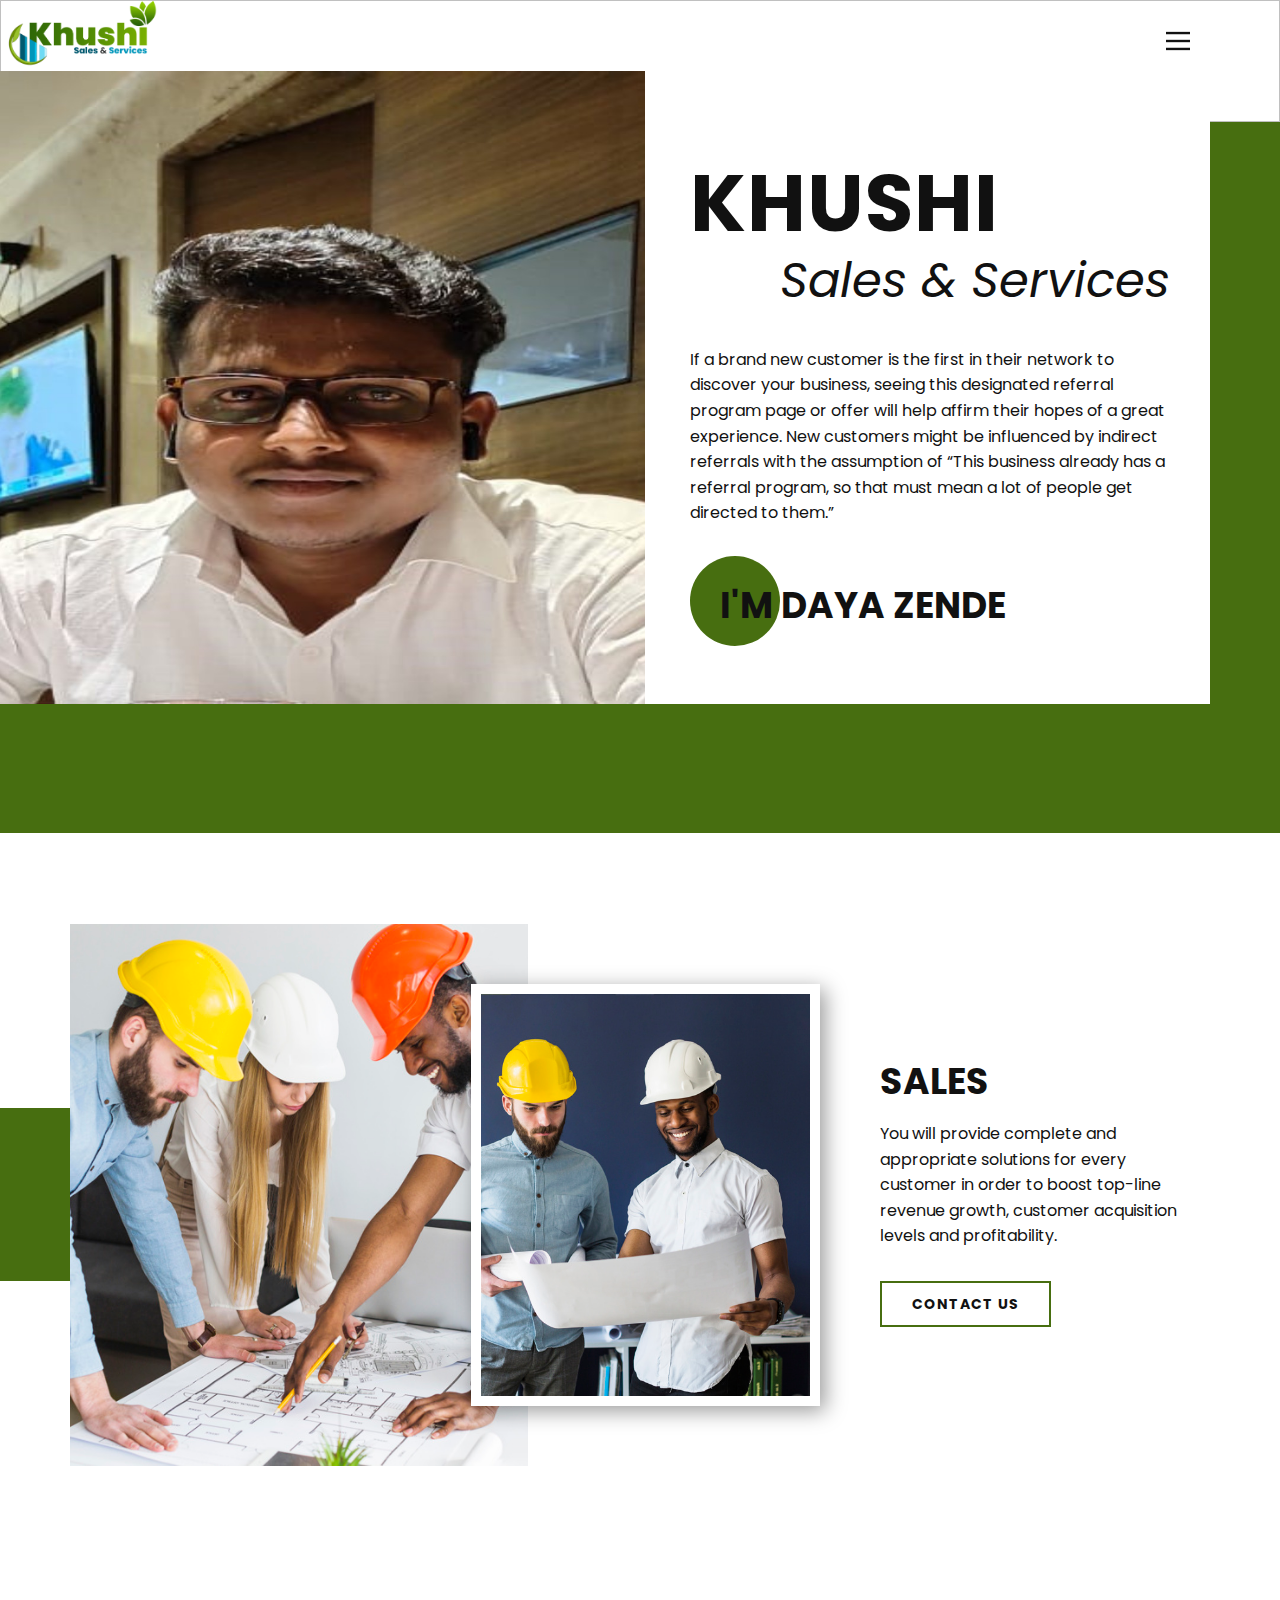
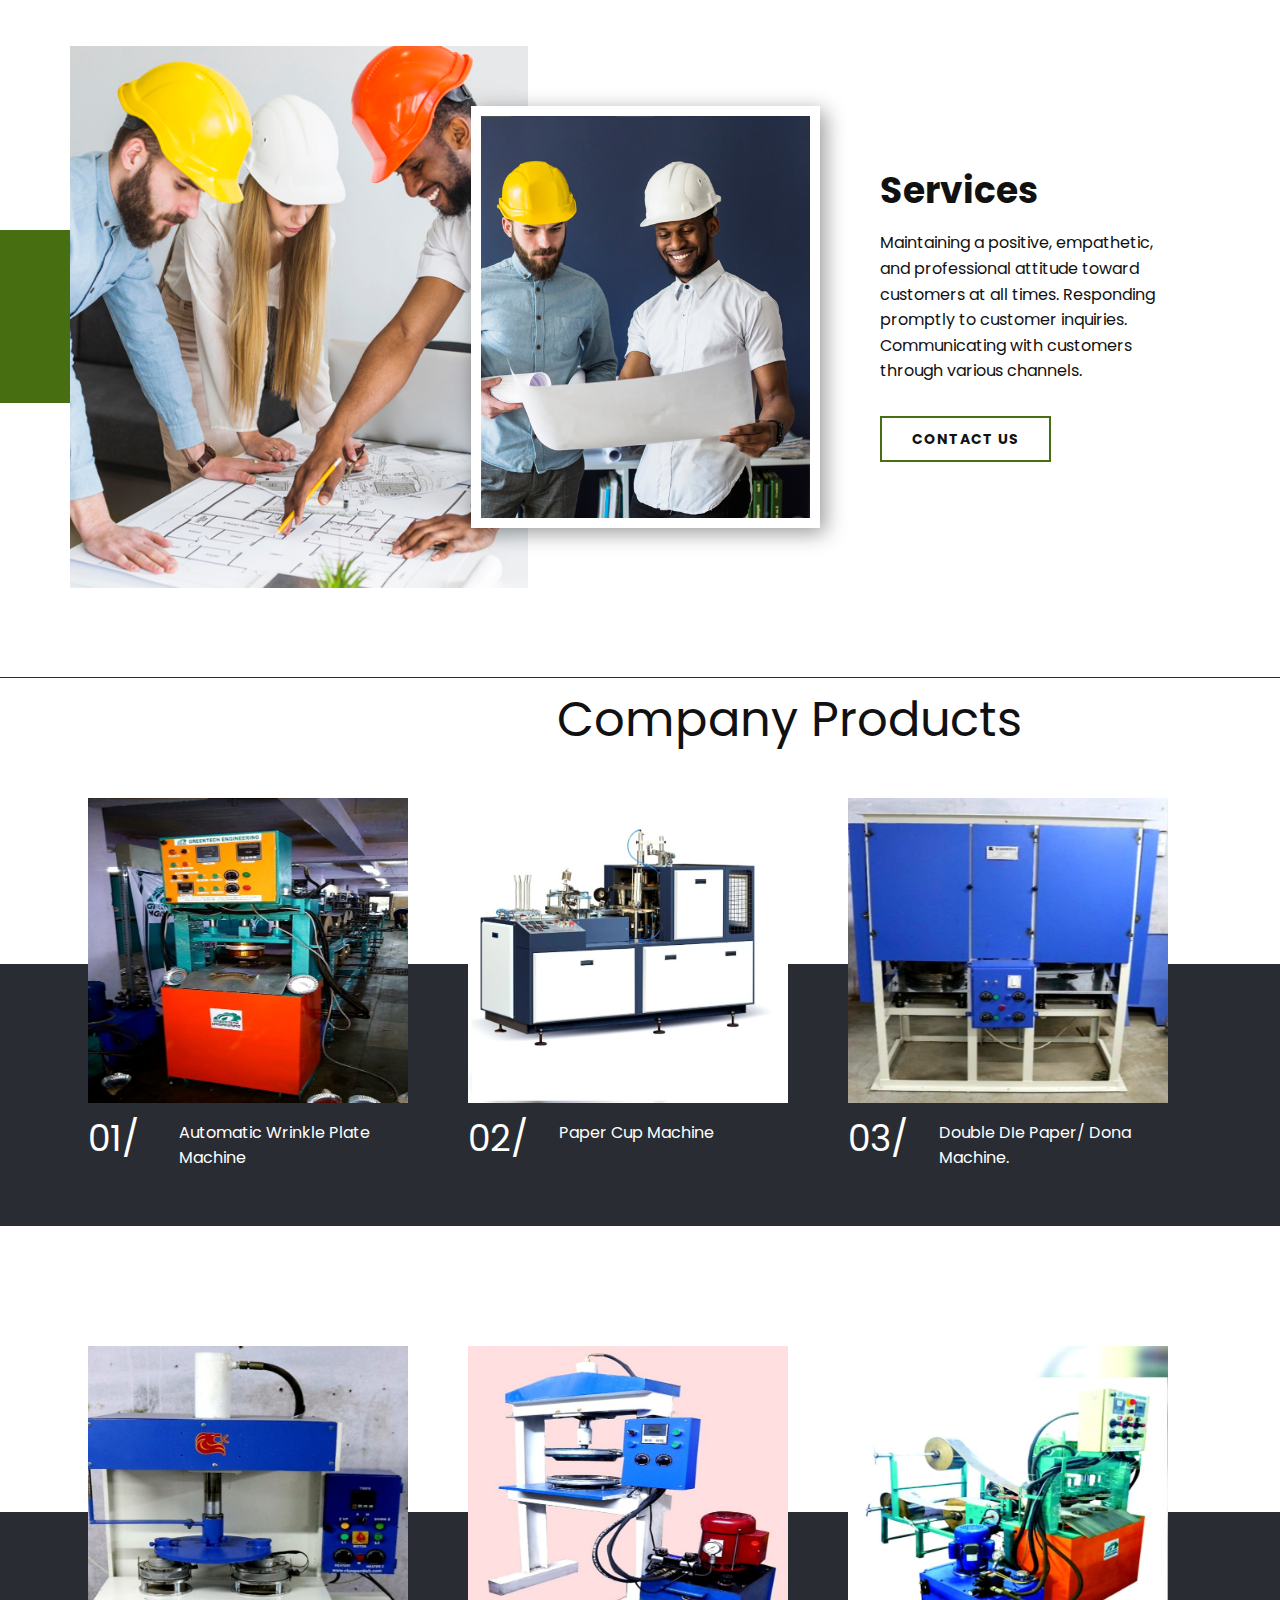
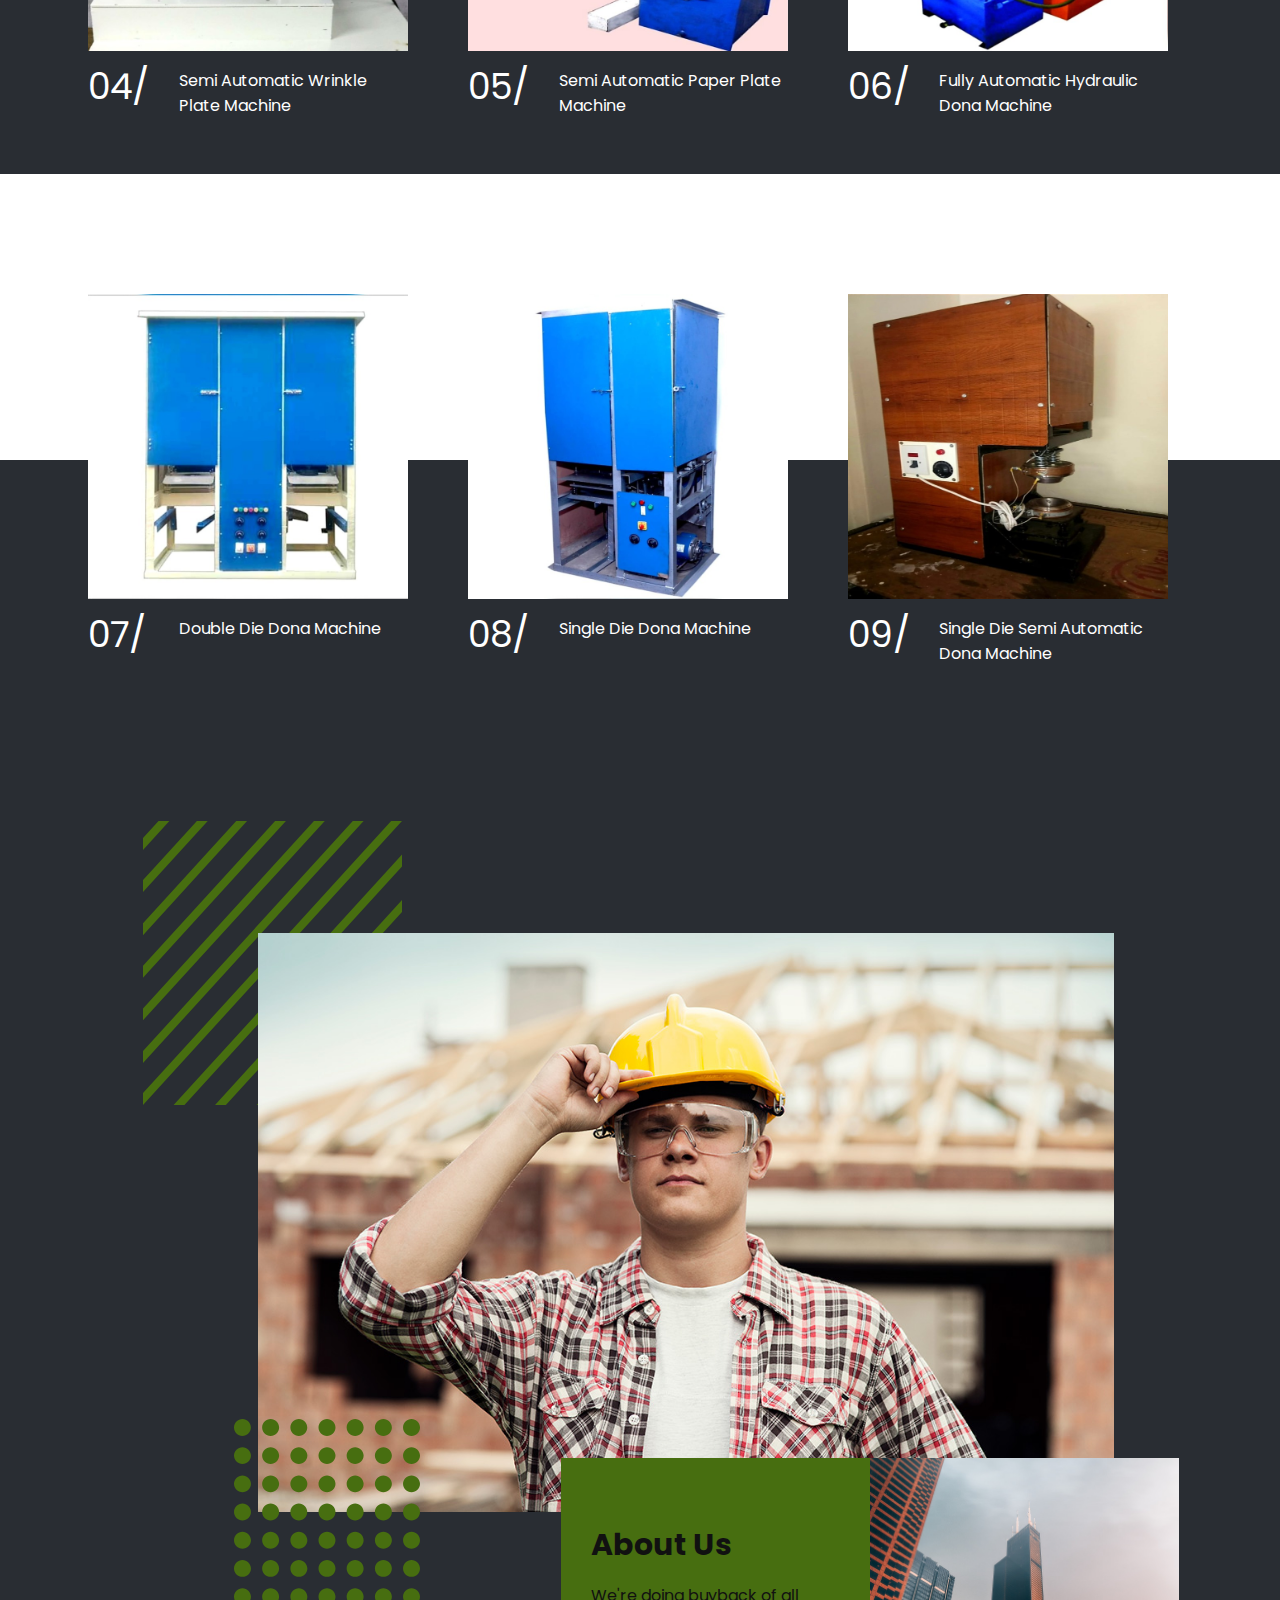
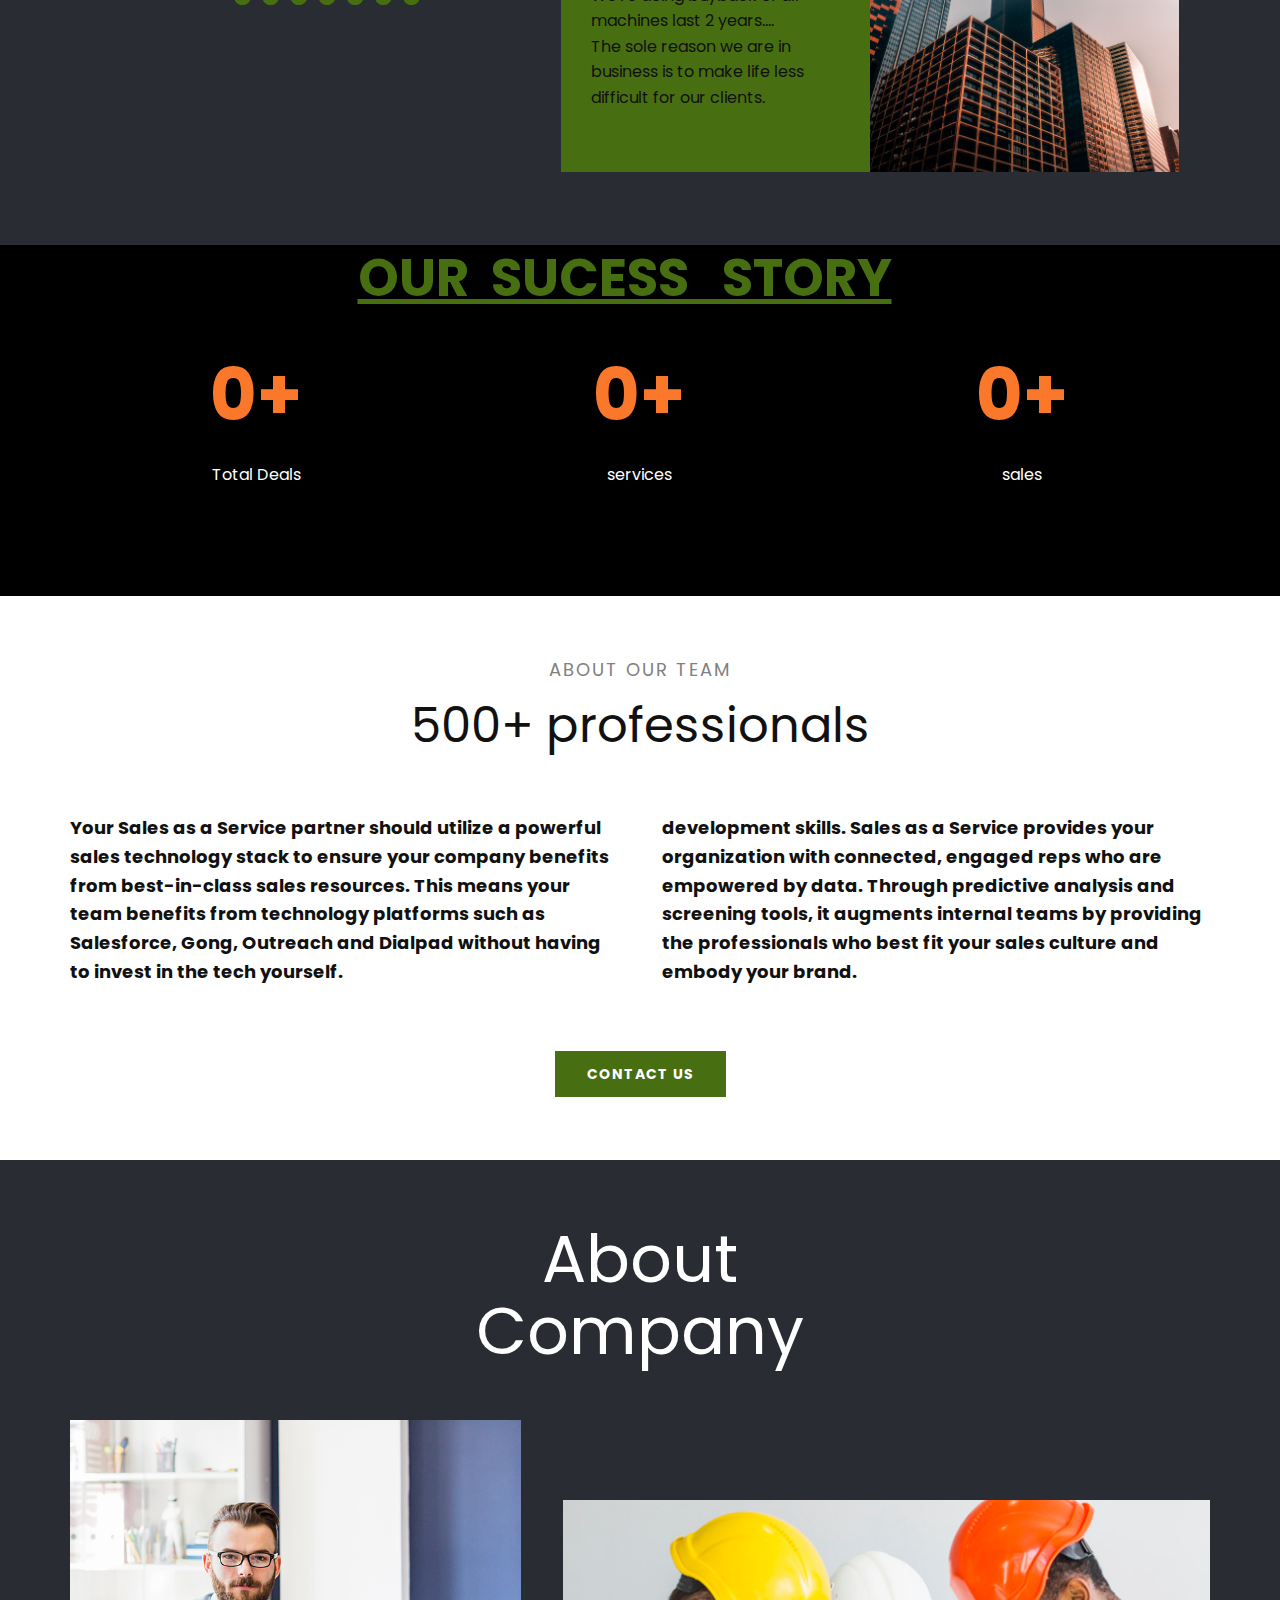
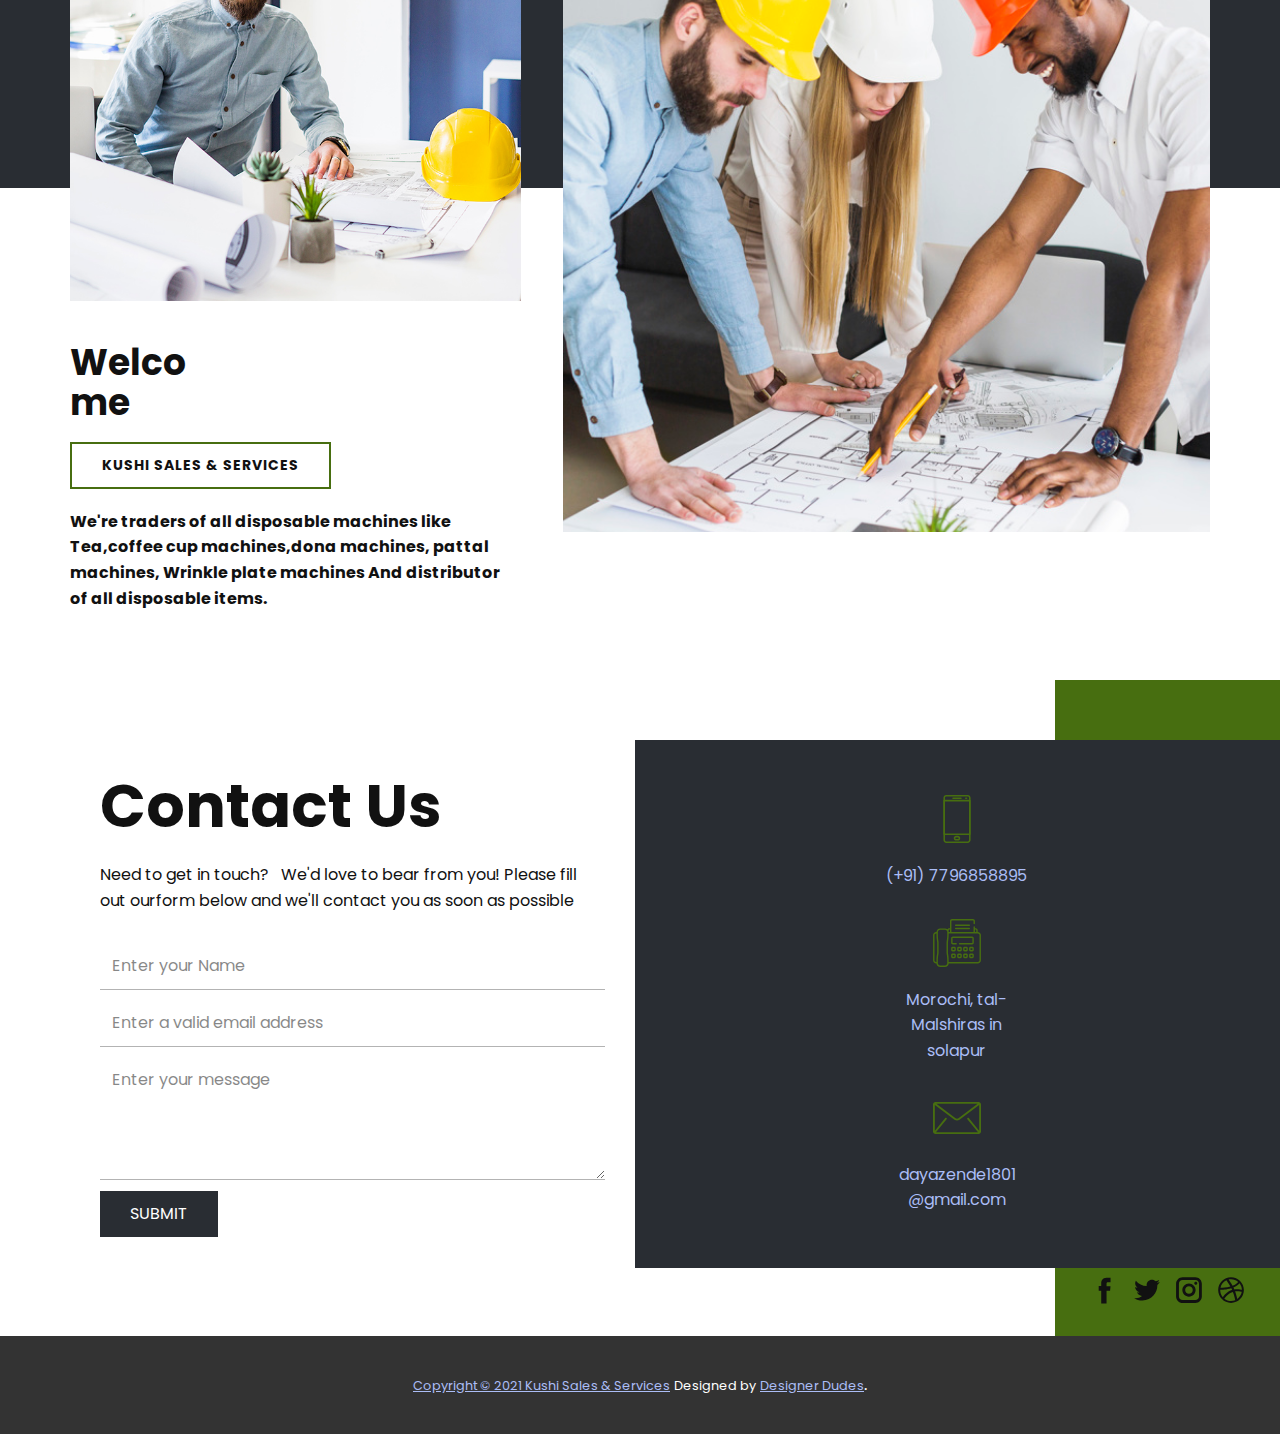
==== index.html @ cccc3f55 "Add files via upload" ====
<!DOCTYPE html>
<html style="font-size: 16px;">
  <head>
    <meta name="viewport" content="width=device-width, initial-scale=1.0">
    <meta charset="utf-8">
    <meta name="keywords" content="ArchAgency, Future City, Company Principles, 01 /, 02 /, 03 /, Building Company, 5000+ professionals, About Company, Welcome, Our Projects, Ecological Architecture, Interior Architectural Designs">
    <meta name="description" content="">
    <meta name="page_type" content="np-template-header-footer-from-plugin">
    <title>© KHUSHI. S & S</title>
    <link rel="stylesheet" href="nicepage.css" media="screen">
<link rel="stylesheet" href="Home.css" media="screen">
    <script class="u-script" type="text/javascript" src="jquery.js" defer=""></script>
    <script class="u-script" type="text/javascript" src="nicepage.js" defer=""></script>
    <meta name="generator" content="Nicepage 3.10.2, nicepage.com">
    <link id="u-theme-google-font" rel="stylesheet" href="https://fonts.googleapis.com/css?family=Open+Sans:300,300i,400,400i,600,600i,700,700i,800,800i|Mako:400">
    <link id="u-page-google-font" rel="stylesheet" href="https://fonts.googleapis.com/css?family=Ubuntu:300,300i,400,400i,500,500i,700,700i|Mako:400">
    
    
    
    
    
    
    
    
    
    
    
    
    
    <script type="application/ld+json">{
		"@context": "http://schema.org",
		"@type": "Organization",
		"name": "",
		"url": "index.html"
}</script>
    <meta property="og:title" content="Home">
    <meta property="og:type" content="website">
    <meta name="theme-color" content="#1e41b5">
    <link rel="canonical" href="index.html">
    <meta property="og:url" content="index.html">

    <style>
      @import url('https://fonts.googleapis.com/css2?family=Poppins:wght@400;900&display=swap');
    </style>


  </head>
  <body data-home-page="Home.html" data-home-page-title="Home" class="u-body"><header class="u-align-center-xs u-border-1 u-border-grey-25 u-clearfix u-header u-header" id="sec-ce6d"><nav class="u-align-left u-menu u-menu-dropdown u-nav-spacing-25 u-offcanvas u-menu-1" data-responsive-from="XL">
        <div class="menu-collapse">
          <a class="u-button-style u-nav-link" href="#" style="padding: 4px 0px; font-size: calc(1em + 8px);">
            <svg class="u-svg-link" preserveAspectRatio="xMidYMin slice" viewBox="0 0 302 302" style=""><use xmlns:xlink="http://www.w3.org/1999/xlink" xlink:href="#svg-7b92"></use></svg>
            <svg xmlns="http://www.w3.org/2000/svg" xmlns:xlink="http://www.w3.org/1999/xlink" version="1.1" id="svg-7b92" x="0px" y="0px" viewBox="0 0 302 302" style="enable-background:new 0 0 302 302;" xml:space="preserve" class="u-svg-content"><g><rect y="36" width="302" height="30"></rect><rect y="236" width="302" height="30"></rect><rect y="136" width="302" height="30"></rect>
</g><g></g><g></g><g></g><g></g><g></g><g></g><g></g><g></g><g></g><g></g><g></g><g></g><g></g><g></g><g></g></svg>
          </a>
        </div>
        <div class="u-custom-menu u-nav-container">
          <ul class="u-nav u-spacing-30 u-unstyled u-nav-1"><li class="u-nav-item"><a class="u-border-2 u-border-active-palette-1-base u-border-hover-palette-1-base u-border-no-left u-border-no-right u-border-no-top u-button-style u-nav-link u-text-active-palette-1-base u-text-grey-90 u-text-hover-grey-90" href="#" style="padding: 10px 0px;">Home</a>
</li><li class="u-nav-item"><a class="u-border-2 u-border-active-palette-1-base u-border-hover-palette-1-base u-border-no-left u-border-no-right u-border-no-top u-button-style u-nav-link u-text-active-palette-1-base u-text-grey-90 u-text-hover-grey-90" href="Page-6.html" style="padding: 10px 0px;">Page 6</a>
</li><li class="u-nav-item"><a class="u-border-2 u-border-active-palette-1-base u-border-hover-palette-1-base u-border-no-left u-border-no-right u-border-no-top u-button-style u-nav-link u-text-active-palette-1-base u-text-grey-90 u-text-hover-grey-90" href="Page-7.html" style="padding: 10px 0px;">Page 7</a>
</li><li class="u-nav-item"><a class="u-border-2 u-border-active-palette-1-base u-border-hover-palette-1-base u-border-no-left u-border-no-right u-border-no-top u-button-style u-nav-link u-text-active-palette-1-base u-text-grey-90 u-text-hover-grey-90" href="Page-8.html" style="padding: 10px 0px;">Page 8</a>
</li><li class="u-nav-item"><a class="u-border-2 u-border-active-palette-1-base u-border-hover-palette-1-base u-border-no-left u-border-no-right u-border-no-top u-button-style u-nav-link u-text-active-palette-1-base u-text-grey-90 u-text-hover-grey-90" href="Home.html" style="padding: 10px 0px;">Home</a>
</li></ul>
        </div>
        <div class="u-custom-menu u-nav-container-collapse">
          <div class="u-align-center u-black u-container-style u-inner-container-layout u-opacity u-opacity-95 u-sidenav">
            <div class="u-sidenav-overflow">
              <div class="u-menu-close"></div>
              <ul class="u-align-center u-nav u-popupmenu-items u-unstyled u-nav-2"><li class="u-nav-item"><a class="u-button-style u-nav-link" href="#" style="padding: 10px 20px;">Home</a>
</li></ul>
            </div>
          </div>
          <div class="u-black u-menu-overlay u-opacity u-opacity-70"></div>
        </div>
      </nav><img src="images/Transparent1.png" alt="" class="u-image u-image-default u-preserve-proportions u-image-1" data-image-width="1600" data-image-height="1600"></header> 
    <section class="u-clearfix u-palette-4-base u-section-1" id="sec-31b0">
      <div class="u-clearfix u-layout-wrap u-layout-wrap-1">
        <div class="u-layout">
          <div class="u-layout-row">
            <div class="u-container-style u-image u-layout-cell u-right-cell u-size-27-lg u-size-27-md u-size-27-sm u-size-27-xs u-size-32-xl u-image-1" data-image-width="6000" data-image-height="4000">
              <div class="u-container-layout u-container-layout-1"></div>
            </div>
            <div class="u-align-left u-container-style u-layout-cell u-left-cell u-size-28-xl u-size-33-lg u-size-33-md u-size-33-sm u-size-33-xs u-white u-layout-cell-2">
              <div class="u-container-layout u-container-layout-2">
                <h1 class="u-custom-font u-font-ubuntu u-text u-text-1">KHUSHI
                  <br> <h1 class="sal">Sales & Services</h1>
                </h1>
<!--
                <p class="u-text u-text-2"><h4>Khushi S & S helps small businesses do big things, with the right tools and guidance every step of the way.</h4> <br> <h1>Let's Do This </h1> <br> <strong>Every big idea starts with a small step forward.</strong> </p>
-->
                <p class="u-text u-text-2">If a brand new customer is the first in their network to discover your business, seeing this designated referral program page or offer will help affirm their hopes of a great experience. New customers might be influenced by indirect referrals with the assumption of “This business already has a referral program, so that must mean a lot of people get directed to them.”  </p>
<!--
                <p class="u-text u-text-black u-text-3">Image by <a href="https://www.freepik.com/photos/people" class="u-border-1 u-border-grey-75 u-btn u-button-style u-none u-text-body-color u-btn-1">Freepik</a>
-->
                </p>
                <div class="u-align-left u-palette-4-base u-shape u-shape-circle u-shape-1"></div>
                <h2 class="u-text u-text-default u-text-4">I'M DAYA ZENDE</h2>
              </div>
            </div>
          </div>
        </div>
      </div>
    </section>
    <section class="u-clearfix u-valign-middle-lg u-valign-middle-xl u-valign-top-sm u-section-2" id="carousel_4b3e">
      <div class="u-palette-4-base u-radius-0 u-shape u-shape-rectangle u-shape-1"></div>
      <div class="u-clearfix u-gutter-30 u-layout-wrap u-layout-wrap-1">
        <div class="u-gutter-0 u-layout">
          <div class="u-layout-row">
            <div class="u-align-left u-container-style u-layout-cell u-left-cell u-size-25 u-layout-cell-1" src="">
              <div class="u-container-layout u-valign-middle-lg u-valign-middle-md u-valign-middle-xl u-container-layout-1" src="">
                <img class="u-expanded-width u-image u-image-1" src="images/group-architect-discussing-layout-plan-blueprint-office_23-2147842995.jpg" data-image-width="626" data-image-height="626">
              </div>
            </div>
            <div class="u-align-left u-container-style u-layout-cell u-size-15 u-layout-cell-2">
              <div class="u-container-layout u-valign-middle-xl u-container-layout-2">
                <img src="images/two-male-engineers-looking-blueprint_23-2147842989.jpg" alt="" class="u-align-left u-border-10 u-border-white u-image u-image-2">
              </div>
            </div>
            <div class="u-align-center-sm u-align-center-xs u-align-left-lg u-align-left-md u-align-left-xl u-container-style u-layout-cell u-right-cell u-size-20 u-layout-cell-3">
              <div class="u-container-layout u-valign-middle u-container-layout-3">
                <h2 class="u-text u-text-1">SALES</h2>
                <p class="u-text u-text-2">You will provide complete and appropriate solutions for every customer in order to boost top-line revenue growth, customer acquisition levels and profitability.</p>
                <a href="#" class="u-active-palette-4-base u-border-2 u-border-active-palette-4-base u-border-hover-palette-4-base u-border-palette-4-base u-btn u-btn-rectangle u-button-style u-hover-palette-4-base u-none u-text-active-white u-text-body-color u-text-hover-white u-btn-1">contact us<span class="u-text-body-color"></span>
                </a>
              </div>
            </div>
          </div>
        </div>
      </div>
    </section>
    <section class="u-clearfix u-valign-middle-lg u-valign-middle-xl u-valign-top-sm u-section-3" id="carousel_eb82">
      <div class="u-palette-4-base u-radius-0 u-shape u-shape-rectangle u-shape-1"></div>
      <div class="u-clearfix u-gutter-30 u-layout-wrap u-layout-wrap-1">
        <div class="u-gutter-0 u-layout">
          <div class="u-layout-row">
            <div class="u-align-left u-container-style u-layout-cell u-left-cell u-size-25 u-layout-cell-1" src="">
              <div class="u-container-layout u-valign-middle-lg u-valign-middle-md u-valign-middle-xl u-container-layout-1" src="">
                <img class="u-expanded-width u-image u-image-1" src="images/group-architect-discussing-layout-plan-blueprint-office_23-2147842995.jpg" data-image-width="626" data-image-height="626">
              </div>
            </div>
            <div class="u-align-left u-container-style u-layout-cell u-size-15 u-layout-cell-2">
              <div class="u-container-layout u-valign-middle-xl u-container-layout-2">
                <img src="images/two-male-engineers-looking-blueprint_23-2147842989.jpg" alt="" class="u-align-left u-border-10 u-border-white u-image u-image-2">
              </div>
            </div>
            <div class="u-align-center-sm u-align-center-xs u-align-left-lg u-align-left-md u-align-left-xl u-container-style u-layout-cell u-right-cell u-size-20 u-layout-cell-3">
              <div class="u-container-layout u-valign-middle u-container-layout-3">
                <h2 class="u-text u-text-1">Services</h2>
                <p class="u-text u-text-2">Maintaining a positive, empathetic, and professional attitude toward customers at all times. Responding promptly to customer inquiries. Communicating with customers through various channels.</p>
                <a href="#" class="u-active-palette-4-base u-border-2 u-border-active-palette-4-base u-border-hover-palette-4-base u-border-palette-4-base u-btn u-btn-rectangle u-button-style u-hover-palette-4-base u-none u-text-active-white u-text-body-color u-text-hover-white u-btn-1">contact us<span class="u-text-body-color"></span>
                </a>
              </div>
            </div>
          </div>
        </div>
      </div>
    </section>
    <!--<section class="u-align-center u-clearfix u-palette-5-dark-3 u-valign-middle-lg u-valign-middle-md u-valign-middle-sm u-valign-middle-xs u-section-4" id="carousel_f5d6">
      <div class="u-container-style u-expanded-width u-group u-shape-rectangle u-white u-group-1">
        <div class="u-container-layout u-container-layout-1">
          <h1 class="u-text u-text-body-color u-text-1">Company Products</h1>
        </div>
      </div>
      <div class="u-list u-repeater u-list-1">
        <div class="u-container-style u-list-item u-repeater-item">
          <div class="u-container-layout u-similar-container u-container-layout-2">
            <img alt="" class="u-expanded-width u-image u-image-default u-image-1" src="images/plate.jpg">
            <h2 class="u-custom-font u-text u-text-2">01/</h2>
            <p class="u-text u-text-3"> Automatic Wrinkle Plate Machine</p>
          </div>
        </div>
        <div class="u-container-style u-list-item u-repeater-item">
          <div class="u-container-layout u-similar-container u-container-layout-3">
            <img alt="" class="u-expanded-width u-image u-image-default u-image-2" src="images/paper.jpg">
            <h2 class="u-custom-font u-text u-text-4">02/</h2>
            <p class="u-text u-text-5">Paper Cup Machine</p>
          </div>
        </div>
        <div class="u-container-style u-list-item u-repeater-item">
          <div class="u-container-layout u-similar-container u-container-layout-4">
            <img alt="" class="u-expanded-width u-image u-image-default u-image-3" src="images/dona.jpg">
            <h2 class="u-custom-font u-text u-text-6">03/</h2>
            <p class="u-text u-text-7">Double DIe Paper/ Dona Macine.</p>
          </div>
        </div>
      </div>
    </section>-->
    <section class="u-align-center u-clearfix u-palette-5-dark-3 u-valign-middle u-section-5" id="carousel_8b38">
      <div class="u-container-style u-expanded-width u-group u-shape-rectangle u-white u-group-1">
        <div class="u-container-layout u-container-layout-1"></div>
        <h1 class="u-text u-text-body-color u-text-1">Company Products</h1>
      </div>
      <div class="u-list u-repeater u-list-1">
        <div class="u-container-style u-list-item u-repeater-item">
          <div class="u-container-layout u-similar-container u-container-layout-2">
            <img alt="" class="u-expanded-width u-image u-image-default u-image-1" src="images/plate.jpg">
            <h2 class="u-custom-font u-text u-text-1">01/</h2>
            <p class="u-text u-text-2">Automatic Wrinkle Plate Machine</p>
          </div>
        </div>
        <div class="u-container-style u-list-item u-repeater-item">
          <div class="u-container-layout u-similar-container u-container-layout-3">
            <img alt="" class="u-expanded-width u-image u-image-default u-image-2" src="images/paper.jpg">
            <h2 class="u-custom-font u-text u-text-3">02/</h2>
            <p class="u-text u-text-4">Paper Cup Machine</p>
          </div>
        </div>
        <div class="u-container-style u-list-item u-repeater-item">
          <div class="u-container-layout u-similar-container u-container-layout-4">
            <img alt="" class="u-expanded-width u-image u-image-default u-image-3" src="images/dona.jpg">
            <h2 class="u-custom-font u-text u-text-5">03/</h2>
            <p class="u-text u-text-6">Double DIe Paper/ Dona Machine.</p>
          </div>
        </div>
      </div>
    </section><section class="u-align-center u-clearfix u-palette-5-dark-3 u-valign-middle u-section-5" id="carousel_8b38">
      <div class="u-container-style u-expanded-width u-group u-shape-rectangle u-white u-group-1">
        <div class="u-container-layout u-container-layout-1"></div>
<!--
        <h1 class="u-text u-text-body-color u-text-1">Company Products</h1>
-->
      </div>
      <div class="u-list u-repeater u-list-1">
        <div class="u-container-style u-list-item u-repeater-item">
          <div class="u-container-layout u-similar-container u-container-layout-2">
            <img alt="" class="u-expanded-width u-image u-image-default u-image-1" src="images/wrinkleplate.jpg">
            <h2 class="u-custom-font u-text u-text-1">04/</h2>
            <p class="u-text u-text-2">Semi Automatic Wrinkle Plate Machine</p>
          </div>
        </div>
        <div class="u-container-style u-list-item u-repeater-item">
          <div class="u-container-layout u-similar-container u-container-layout-3">
            <img alt="" class="u-expanded-width u-image u-image-default u-image-2" src="images/semiplate.jpg">
            <h2 class="u-custom-font u-text u-text-3">05/</h2>
            <p class="u-text u-text-4">Semi Automatic Paper Plate Machine</p>
          </div>
        </div>
        <div class="u-container-style u-list-item u-repeater-item">
          <div class="u-container-layout u-similar-container u-container-layout-4">
            <img alt="" class="u-expanded-width u-image u-image-default u-image-3" src="images/hyddona.jpg">
            <h2 class="u-custom-font u-text u-text-5">06/</h2>
            <p class="u-text u-text-6">Fully Automatic Hydraulic Dona Machine</p>
          </div>
        </div>
      </div>
    </section>
    <section class="u-align-center u-clearfix u-palette-5-dark-3 u-valign-middle u-section-6" id="carousel_b507">
      <div class="u-container-style u-expanded-width u-group u-shape-rectangle u-white u-group-1">
        <div class="u-container-layout u-container-layout-1"></div>
      </div>
      <div class="u-list u-repeater u-list-1">
        <div class="u-container-style u-list-item u-repeater-item">
          <div class="u-container-layout u-similar-container u-container-layout-2">
            <img alt="" class="u-expanded-width u-image u-image-default u-image-1" src="images/doubledona.jpg">
            <h2 class="u-custom-font u-text u-text-1">07/</h2>
            <p class="u-text u-text-2">Double Die Dona Machine</p>
          </div>
        </div>
        <div class="u-container-style u-list-item u-repeater-item">
          <div class="u-container-layout u-similar-container u-container-layout-3">
            <img alt="" class="u-expanded-width u-image u-image-default u-image-2" src="images/singledie.jpg">
            <h2 class="u-custom-font u-text u-text-3">08/</h2>
            <p class="u-text u-text-4">Single Die Dona Machine</p>
          </div>
        </div>
        <div class="u-container-style u-list-item u-repeater-item">
          <div class="u-container-layout u-similar-container u-container-layout-4">
            <img alt="" class="u-expanded-width u-image u-image-default u-image-3" src="images/senglesemi.jpg">
            <h2 class="u-custom-font u-text u-text-5">09/</h2>
            <p class="u-text u-text-6">Single Die Semi Automatic Dona Machine</p>
          </div>
        </div>
      </div>
      <!--<div class="u-container-style u-list-item u-repeater-item">
          <div class="u-container-layout u-similar-container u-container-layout-4">
            <img alt="" class="u-expanded-width u-image u-image-default u-image-3" src="images/doubledie.jpg">
            <h2 class="u-custom-font u-text u-text-5">10 /</h2>
            <p class="u-text u-text-6">Double Die Dona Machine</p>
          </div>
        </div>
      </div>-->
    </section>
    <section class="u-clearfix u-palette-5-dark-3 u-section-7" id="sec-ebed">
      <div class="u-clearfix u-sheet u-sheet-1">
        <div class="u-shape u-shape-svg u-text-palette-4-base u-shape-1">
          <svg class="u-svg-link" preserveAspectRatio="none" viewBox="0 0 160 160" style=""><use xmlns:xlink="http://www.w3.org/1999/xlink" xlink:href="#svg-c824"></use></svg>
          <svg xmlns="http://www.w3.org/2000/svg" xmlns:xlink="http://www.w3.org/1999/xlink" version="1.1" xml:space="preserve" class="u-svg-content" viewBox="0 0 160 160" x="0px" y="0px" id="svg-c824" style="enable-background:new 0 0 160 160;"><path d="M0,153.3L153.3,0h6.7L0,160V153.3z M129.6,0h6.7L0,136.3v-6.7L129.6,0z M105.6,0h6.7L0,112.3v-6.7L105.6,0z M81.6,0h6.7
	L0,88.3v-6.7L81.6,0z M57.6,0h6.7L0,64.3v-6.7L57.6,0z M33.3,0H40L0,40v-6.7L33.3,0z M9.6,0h6.7L0,16.3V9.6L9.6,0z M18.9,160
	L160,18.9v6.7L25.6,160H18.9z M44.5,160L160,44.5v6.7L51.2,160H44.5z M70.2,160L160,70.2V77l-83,83H70.2z M95.8,160L160,95.8v6.7
	L102.6,160H95.8z M121.8,160l38.2-38.2v6.7L128.5,160H121.8z M147.4,160l12.6-12.6v6.7l-5.9,5.9L147.4,160L147.4,160z"></path></svg>
        </div>
        <img class="u-image u-image-1" src="images/asd.jpg">
        <div class="u-shape u-shape-svg u-text-palette-4-base u-shape-2">
          <svg class="u-svg-link" preserveAspectRatio="none" viewBox="0 0 160 160" style=""><use xmlns:xlink="http://www.w3.org/1999/xlink" xlink:href="#svg-b816"></use></svg>
          <svg xmlns="http://www.w3.org/2000/svg" xmlns:xlink="http://www.w3.org/1999/xlink" version="1.1" xml:space="preserve" class="u-svg-content" viewBox="0 0 160 160" x="0px" y="0px" id="svg-b816"><path d="M14.5,7.3c0,4-3.3,7.3-7.3,7.3S0,11.2,0,7.3S3.3,0,7.3,0S14.5,3.3,14.5,7.3z M7.3,24.2c-4,0-7.3,3.3-7.3,7.3
	s3.3,7.3,7.3,7.3s7.3-3.3,7.3-7.3S11.2,24.2,7.3,24.2z M31.5,0c-4,0-7.3,3.3-7.3,7.3s3.3,7.3,7.3,7.3s7.3-3.3,7.3-7.3S35.5,0,31.5,0
	z M55.8,0c-4,0-7.3,3.3-7.3,7.3s3.3,7.3,7.3,7.3S63,11.2,63,7.3S59.7,0,55.8,0z M80,0c-4,0-7.3,3.3-7.3,7.3s3.3,7.3,7.3,7.3
	s7.3-3.3,7.3-7.3S84,0,80,0z M104.2,0c-4,0-7.3,3.3-7.3,7.3s3.3,7.3,7.3,7.3c4,0,7.3-3.3,7.3-7.3S108.2,0,104.2,0z M128.5,0
	c-4,0-7.3,3.3-7.3,7.3s3.3,7.3,7.3,7.3c4,0,7.3-3.3,7.3-7.3S132.5,0,128.5,0z M152.7,0c-4,0-7.3,3.3-7.3,7.3s3.3,7.3,7.3,7.3
	c4,0,7.3-3.3,7.3-7.3S156.7,0,152.7,0z M31.5,24.2c-4,0-7.3,3.3-7.3,7.3s3.3,7.3,7.3,7.3s7.3-3.3,7.3-7.3S35.5,24.2,31.5,24.2z
	 M55.8,24.2c-4,0-7.3,3.3-7.3,7.3s3.3,7.3,7.3,7.3s7.3-3.3,7.3-7.3S59.7,24.2,55.8,24.2z M80,24.2c-4,0-7.3,3.3-7.3,7.3
	s3.3,7.3,7.3,7.3s7.3-3.3,7.3-7.3S84,24.2,80,24.2z M104.2,24.2c-4,0-7.3,3.3-7.3,7.3s3.3,7.3,7.3,7.3c4,0,7.3-3.3,7.3-7.3
	S108.2,24.2,104.2,24.2z M128.5,24.2c-4,0-7.3,3.3-7.3,7.3s3.3,7.3,7.3,7.3c4,0,7.3-3.3,7.3-7.3S132.5,24.2,128.5,24.2z M152.7,24.2
	c-4,0-7.3,3.3-7.3,7.3s3.3,7.3,7.3,7.3c4,0,7.3-3.3,7.3-7.3S156.7,24.2,152.7,24.2z M7.3,48.5c-4,0-7.3,3.3-7.3,7.3S3.3,63,7.3,63
	s7.3-3.3,7.3-7.3S11.2,48.5,7.3,48.5z M31.5,48.5c-4,0-7.3,3.3-7.3,7.3s3.3,7.3,7.3,7.3s7.3-3.3,7.3-7.3S35.5,48.5,31.5,48.5z
	 M55.8,48.5c-4,0-7.3,3.3-7.3,7.3s3.3,7.3,7.3,7.3s7.3-3.3,7.3-7.3S59.7,48.5,55.8,48.5z M80,48.5c-4,0-7.3,3.3-7.3,7.3S76,63,80,63
	s7.3-3.3,7.3-7.3S84,48.5,80,48.5z M104.2,48.5c-4,0-7.3,3.3-7.3,7.3s3.3,7.3,7.3,7.3c4,0,7.3-3.3,7.3-7.3S108.2,48.5,104.2,48.5z
	 M128.5,48.5c-4,0-7.3,3.3-7.3,7.3s3.3,7.3,7.3,7.3c4,0,7.3-3.3,7.3-7.3S132.5,48.5,128.5,48.5z M152.7,48.5c-4,0-7.3,3.3-7.3,7.3
	s3.3,7.3,7.3,7.3c4,0,7.3-3.3,7.3-7.3S156.7,48.5,152.7,48.5z M7.3,72.7C3.3,72.7,0,76,0,80s3.3,7.3,7.3,7.3s7.3-3.3,7.3-7.3
	S11.2,72.7,7.3,72.7z M31.5,72.7c-4,0-7.3,3.3-7.3,7.3s3.3,7.3,7.3,7.3s7.3-3.3,7.3-7.3S35.5,72.7,31.5,72.7z M55.8,72.7
	c-4,0-7.3,3.3-7.3,7.3s3.3,7.3,7.3,7.3S63,84,63,80S59.7,72.7,55.8,72.7z M80,72.7c-4,0-7.3,3.3-7.3,7.3s3.3,7.3,7.3,7.3
	s7.3-3.3,7.3-7.3S84,72.7,80,72.7z M104.2,72.7c-4,0-7.3,3.3-7.3,7.3s3.3,7.3,7.3,7.3c4,0,7.3-3.3,7.3-7.3S108.2,72.7,104.2,72.7z
	 M128.5,72.7c-4,0-7.3,3.3-7.3,7.3s3.3,7.3,7.3,7.3c4,0,7.3-3.3,7.3-7.3S132.5,72.7,128.5,72.7z M152.7,72.7c-4,0-7.3,3.3-7.3,7.3
	s3.3,7.3,7.3,7.3c4,0,7.3-3.3,7.3-7.3S156.7,72.7,152.7,72.7z M7.3,97c-4,0-7.3,3.3-7.3,7.3c0,4,3.3,7.3,7.3,7.3s7.3-3.3,7.3-7.3
	C14.5,100.3,11.2,97,7.3,97z M31.5,97c-4,0-7.3,3.3-7.3,7.3c0,4,3.3,7.3,7.3,7.3s7.3-3.3,7.3-7.3C38.8,100.3,35.5,97,31.5,97z
	 M55.8,97c-4,0-7.3,3.3-7.3,7.3c0,4,3.3,7.3,7.3,7.3s7.3-3.3,7.3-7.3C63,100.3,59.7,97,55.8,97z M80,97c-4,0-7.3,3.3-7.3,7.3
	c0,4,3.3,7.3,7.3,7.3s7.3-3.3,7.3-7.3C87.3,100.3,84,97,80,97z M104.2,97c-4,0-7.3,3.3-7.3,7.3c0,4,3.3,7.3,7.3,7.3
	c4,0,7.3-3.3,7.3-7.3C111.5,100.3,108.2,97,104.2,97z M128.5,97c-4,0-7.3,3.3-7.3,7.3c0,4,3.3,7.3,7.3,7.3c4,0,7.3-3.3,7.3-7.3
	C135.8,100.3,132.5,97,128.5,97z M152.7,97c-4,0-7.3,3.3-7.3,7.3c0,4,3.3,7.3,7.3,7.3c4,0,7.3-3.3,7.3-7.3
	C160,100.3,156.7,97,152.7,97z M7.3,121.2c-4,0-7.3,3.3-7.3,7.3c0,4,3.3,7.3,7.3,7.3s7.3-3.3,7.3-7.3
	C14.5,124.5,11.2,121.2,7.3,121.2z M31.5,121.2c-4,0-7.3,3.3-7.3,7.3c0,4,3.3,7.3,7.3,7.3s7.3-3.3,7.3-7.3
	C38.8,124.5,35.5,121.2,31.5,121.2z M55.8,121.2c-4,0-7.3,3.3-7.3,7.3c0,4,3.3,7.3,7.3,7.3s7.3-3.3,7.3-7.3
	C63,124.5,59.7,121.2,55.8,121.2z M80,121.2c-4,0-7.3,3.3-7.3,7.3c0,4,3.3,7.3,7.3,7.3s7.3-3.3,7.3-7.3
	C87.3,124.5,84,121.2,80,121.2z M104.2,121.2c-4,0-7.3,3.3-7.3,7.3c0,4,3.3,7.3,7.3,7.3c4,0,7.3-3.3,7.3-7.3
	C111.5,124.5,108.2,121.2,104.2,121.2z M128.5,121.2c-4,0-7.3,3.3-7.3,7.3c0,4,3.3,7.3,7.3,7.3c4,0,7.3-3.3,7.3-7.3
	C135.8,124.5,132.5,121.2,128.5,121.2z M152.7,121.2c-4,0-7.3,3.3-7.3,7.3c0,4,3.3,7.3,7.3,7.3c4,0,7.3-3.3,7.3-7.3
	C160,124.5,156.7,121.2,152.7,121.2z M7.3,145.5c-4,0-7.3,3.3-7.3,7.3c0,4,3.3,7.3,7.3,7.3s7.3-3.3,7.3-7.3
	C14.5,148.8,11.2,145.5,7.3,145.5z M31.5,145.5c-4,0-7.3,3.3-7.3,7.3c0,4,3.3,7.3,7.3,7.3s7.3-3.3,7.3-7.3
	C38.8,148.8,35.5,145.5,31.5,145.5z M55.8,145.5c-4,0-7.3,3.3-7.3,7.3c0,4,3.3,7.3,7.3,7.3s7.3-3.3,7.3-7.3
	C63,148.8,59.7,145.5,55.8,145.5z M80,145.5c-4,0-7.3,3.3-7.3,7.3c0,4,3.3,7.3,7.3,7.3s7.3-3.3,7.3-7.3
	C87.3,148.8,84,145.5,80,145.5z M104.2,145.5c-4,0-7.3,3.3-7.3,7.3c0,4,3.3,7.3,7.3,7.3c4,0,7.3-3.3,7.3-7.3
	C111.5,148.8,108.2,145.5,104.2,145.5z M128.5,145.5c-4,0-7.3,3.3-7.3,7.3c0,4,3.3,7.3,7.3,7.3c4,0,7.3-3.3,7.3-7.3
	C135.8,148.8,132.5,145.5,128.5,145.5z M152.7,145.5c-4,0-7.3,3.3-7.3,7.3c0,4,3.3,7.3,7.3,7.3c4,0,7.3-3.3,7.3-7.3
	C160,148.8,156.7,145.5,152.7,145.5z"></path></svg>
        </div>
        <div class="u-clearfix u-gutter-0 u-layout-wrap u-layout-wrap-1">
          <div class="u-gutter-0 u-layout">
            <div class="u-layout-row">
              <div class="u-align-left u-container-style u-layout-cell u-palette-4-base u-size-30 u-layout-cell-1">
                <div class="u-container-layout u-valign-middle-lg u-valign-middle-md u-valign-middle-sm u-valign-middle-xl u-container-layout-1">
                  <h3 class="u-text u-text-1">About Us</h3>
                  <p class="u-text u-text-2">We're doing buyback of all machines last 2 years....<br>
                    The sole reason we are in business is to make life less difficult for our clients.</p>
                </div>
              </div>
              <div class="u-container-style u-image u-layout-cell u-size-30 u-image-2">
                <div class="u-container-layout u-valign-middle u-container-layout-2"></div>
              </div>
            </div>
          </div>
        </div>
      </div>
    </section>
    <section class="u-black u-clearfix u-section-8" id="sec-b0cb">
      <div class="u-clearfix u-sheet u-valign-middle u-sheet-1">
        <h2 class="u-text u-text-palette-4-base u-text-1">OUR &nbsp;SUCESS &nbsp STORY </h2>
        <div class="u-expanded-width-md u-expanded-width-sm u-expanded-width-xs u-list u-repeater u-list-1">
          <div class="u-align-center u-container-style u-list-item u-repeater-item">
            <div class="u-container-layout u-similar-container u-container-layout-1">
              <h1 class="u-text u-text-palette-3-base u-title u-text-2" data-animation-name="counter" data-animation-event="scroll" data-animation-duration="3000">1550+</h1>
              <p class="u-text u-text-3">Total Deals</p>
            </div>
          </div>
          <div class="u-align-center u-container-style u-list-item u-repeater-item">
            <div class="u-container-layout u-similar-container u-container-layout-2">
              <h1 class="u-text u-text-palette-3-base u-title u-text-4" data-animation-name="counter" data-animation-event="scroll" data-animation-duration="3000">900+</h1>
              <p class="u-text u-text-5">services</p>
            </div>
          </div>
          <div class="u-align-center u-container-style u-list-item u-repeater-item">
            <div class="u-container-layout u-similar-container u-container-layout-3">
              <h1 class="u-text u-text-palette-3-base u-title u-text-6" data-animation-name="counter" data-animation-event="scroll" data-animation-duration="3000">600+</h1>
              <p class="u-text u-text-7">sales</p>
            </div>
          </div>
        </div>
      </div>
    </section>
    <section class="u-align-center u-clearfix u-white u-section-9" id="carousel_2359">
      <div class="u-clearfix u-sheet u-valign-middle u-sheet-1">
        <h6 class="u-custom-font u-text u-text-font u-text-grey-50 u-text-1">about our team </h6>
        <h1 class="u-text u-text-2">500+ professionals<br>
        </h1>
        <div class="u-clearfix u-expanded-width u-gutter-44 u-layout-wrap u-layout-wrap-1">
          <div class="u-layout">
            <div class="u-layout-row">
              <div class="u-container-style u-layout-cell u-left-cell u-similar-fill u-size-30 u-layout-cell-1">
                <div class="u-container-layout u-valign-top u-container-layout-1">
                  <p class="u-text u-text-font u-text-3"><strong>Your Sales as a Service partner should utilize a powerful sales technology stack to ensure your company benefits from best-in-class sales resources. This means your team benefits from technology platforms such as Salesforce, Gong, Outreach and Dialpad without having to invest in the tech yourself.</strong></p>
                </div>
              </div>
              <div class="u-container-style u-layout-cell u-right-cell u-similar-fill u-size-30 u-layout-cell-2">
                <div class="u-container-layout u-valign-top u-container-layout-2">
                  <p class="u-text u-text-font u-text-4"><strong>development skills. Sales as a Service provides your organization with connected, engaged reps who are empowered by data. Through predictive analysis and screening tools, it augments internal teams by providing the professionals who best fit your sales culture and embody your brand.</strong></p>
                </div>
              </div>
            </div>
          </div>
        </div>
        <a href="#" class="u-active-white u-border-2 u-border-active-palette-4-base u-border-hover-palette-4-base u-border-palette-4-base u-btn u-btn-rectangle u-button-style u-hover-white u-palette-4-base u-text-active-black u-text-body-alt-color u-text-hover-black u-btn-1">contact us<span class="u-text-body-color"></span>
        </a>
      </div>
    </section>
    <section class="u-align-center u-clearfix u-valign-top-lg u-section-10" id="sec-e997">
      <div class="u-expanded-width u-palette-5-dark-3 u-shape u-shape-rectangle u-shape-1"></div>
      <h1 class="u-custom-font u-heading-font u-text u-text-body-alt-color u-text-1">About Company</h1>
      <div class="u-clearfix u-gutter-42 u-layout-wrap u-layout-wrap-1">
        <div class="u-gutter-0 u-layout">
          <div class="u-layout-row">
            <div class="u-size-25 u-size-60-md">
              <div class="u-layout-col">
                <div class="u-container-style u-image u-layout-cell u-left-cell u-size-40 u-image-1">
                  <div class="u-container-layout u-valign-top u-container-layout-1"></div>
                </div>
                <div class="u-container-style u-layout-cell u-left-cell u-size-20 u-layout-cell-2">
                  <div class="u-container-layout u-container-layout-2">
                    <h2 class="u-text u-text-2">Welcome</h2>
                    <a href="https://www.nicepage.com/wordpress-website-builder" class="u-active-palette-4-base u-border-2 u-border-active-palette-4-base u-border-hover-palette-4-base u-border-palette-4-base u-btn u-btn-rectangle u-button-style u-hover-palette-4-base u-none u-text-active-white u-text-body-color u-text-hover-white u-btn-1">KUSHI SALES & SERVICES<span class="u-text-body-color"></span>
                    </a>
                    <p class="u-text u-text-3"><strong>We're traders of all disposable machines like Tea,coffee cup machines,dona machines, pattal machines, Wrinkle plate machines And distributor of all disposable items.</strong></p>

                  </div>
                </div>
              </div>
            </div>
            <div class="u-size-35 u-size-60-md">
              <div class="u-layout-col">
                <div class="u-container-style u-layout-cell u-right-cell u-size-60 u-layout-cell-3">
                  <div class="u-container-layout u-valign-top-lg u-valign-top-md u-valign-top-sm u-valign-top-xl u-container-layout-3">
                    <img class="u-expanded-width u-image u-image-2" src="images/group-architect-discussing-layout-plan-blueprint-office_23-2147842995.jpg">
                  </div>
                </div>
              </div>
            </div>
          </div>
        </div>
      </div>
    </section>
   <!-- <section class="u-align-center u-clearfix u-palette-5-dark-3 u-section-11" id="carousel_cb9e">
      <h1 class="u-custom-font u-heading-font u-text u-text-1">Our Projects</h1>
      <div class="u-container-style u-expanded-width u-group u-palette-5-dark-2 u-group-1">
        <div class="u-container-layout u-container-layout-1"></div>
      </div>
      <div class="u-clearfix u-layout-wrap u-layout-wrap-1">
        <div class="u-layout">
          <div class="u-layout-col">
            <div class="u-size-20 u-size-60-md">
              <div class="u-layout-row">
                <div class="u-container-style u-layout-cell u-left-cell u-palette-4-base u-size-30 u-layout-cell-1">
                  <div class="u-container-layout u-valign-middle u-container-layout-2">
                    <h2 class="u-text u-text-2">Ecological Architecture</h2>
                    <p class="u-text u-text-3">Leo a diam sollicitudin tempor id eu nisl nunc. Senectus et netus et malesuada fames ac turpis egestas sed. Amet consectetur adipiscing elit duis tristique sollicitudin nibh. Sit amet porttitor eget dolor morbi non arcu risus quis. Quis hendrerit dolor magna eget est lorem. </p>
                    <a href="#" class="u-border-1 u-border-grey-dark-1 u-btn u-btn-rectangle u-button-style u-none u-btn-1">read more</a>
                  </div>
                </div>
                <div class="u-container-style u-image u-layout-cell u-right-cell u-size-30 u-image-1">
                  <div class="u-container-layout"></div>
                </div>
              </div>
            </div>
            <div class="u-size-20 u-size-30-md">
              <div class="u-layout-row">
                <div class="u-container-style u-image u-layout-cell u-left-cell u-size-20 u-image-2">
                  <div class="u-container-layout"></div>
                </div>
                <div class="u-container-style u-layout-cell u-palette-5-dark-3 u-size-20 u-layout-cell-4">
                  <div class="u-container-layout u-valign-middle u-container-layout-5"><span class="u-icon u-icon-circle u-text-white u-icon-1"><svg class="u-svg-link" preserveAspectRatio="xMidYMin slice" viewBox="0 0 349.078 349.078"><use xmlns:xlink="http://www.w3.org/1999/xlink" xlink:href="#svg-f7be"></use></svg><svg xmlns="http://www.w3.org/2000/svg" xmlns:xlink="http://www.w3.org/1999/xlink" version="1.1" id="svg-f7be" x="0px" y="0px" viewBox="0 0 349.078 349.078" style="enable-background:new 0 0 349.078 349.078;" xml:space="preserve" class="u-svg-content"><g><path d="M150.299,26.634v58.25c0,7.9-6.404,14.301-14.304,14.301c-28.186,0-43.518,28.909-45.643,85.966h45.643   c7.9,0,14.304,6.407,14.304,14.304v122.992c0,7.896-6.404,14.298-14.304,14.298H14.301C6.398,336.745,0,330.338,0,322.447V199.455   c0-27.352,2.754-52.452,8.183-74.611c5.568-22.721,14.115-42.587,25.396-59.048c11.608-16.917,26.128-30.192,43.16-39.44   C93.886,17.052,113.826,12.333,136,12.333C143.895,12.333,150.299,18.734,150.299,26.634z M334.773,99.186   c7.896,0,14.305-6.407,14.305-14.301v-58.25c0-7.9-6.408-14.301-14.305-14.301c-22.165,0-42.108,4.72-59.249,14.023   c-17.035,9.248-31.563,22.523-43.173,39.44c-11.277,16.461-19.824,36.328-25.393,59.054c-5.426,22.166-8.18,47.266-8.18,74.605   v122.992c0,7.896,6.406,14.298,14.304,14.298h121.69c7.896,0,14.299-6.407,14.299-14.298V199.455   c0-7.896-6.402-14.304-14.299-14.304h-44.992C291.873,128.095,306.981,99.186,334.773,99.186z"></path>
              </g><g></g><g></g><g></g><g></g><g></g><g></g><g></g><g></g><g></g><g></g><g></g><g></g><g></g><g></g><g></g></svg></span>
                    <p class="u-text u-text-4">Quis hendrerit dolor magna eget est lorem ipsum dolor. Risus viverra adipiscing at in tellus integer feugiat scelerisque. Congue eu consequat ac felis donec. </p>
                  </div>
                </div>
                <div class="u-container-style u-image u-layout-cell u-right-cell u-size-20 u-image-3">
                  <div class="u-container-layout"></div>
                </div>
              </div>
            </div>
            <div class="u-size-20 u-size-30-md">
              <div class="u-layout-row">
                <div class="u-container-style u-image u-layout-cell u-left-cell u-size-30 u-image-4">
                  <div class="u-container-layout"></div>
                </div>
                <div class="u-container-style u-layout-cell u-right-cell u-size-30 u-white u-layout-cell-7">
                  <div class="u-container-layout u-valign-middle u-container-layout-8">
                    <h2 class="u-text u-text-5">Interior Architectural Designs</h2>
                    <p class="u-text u-text-6">Leo a diam sollicitudin tempor id eu nisl nunc. Senectus et netus et malesuada fames ac turpis egestas sed. Amet consectetur adipiscing elit duis tristique sollicitudin nibh. Sit amet porttitor eget dolor morbi non arcu risus quis. Quis hendrerit dolor magna eget est lorem ipsum dolor. Images from <a href="https://www.freepik.com/photos/home" class="u-border-2 u-border-grey-15 u-btn u-button-link u-button-style u-none u-text-body-color u-btn-2">Freepik</a>
                    </p>
                    <a href="#" class="u-border-2 u-border-custom-color-1 u-btn u-button-style u-palette-5-dark-3 u-text-body-alt-color u-btn-3">read more</a>
                  </div>
                </div>
              </div>
            </div>
          </div>
        </div>
      </div>
    </section>-->
    <section class="u-clearfix u-section-12" id="carousel_3645">
      <div class="u-align-center-xl u-container-style u-group u-palette-4-base u-group-1">
        <div class="u-container-layout u-valign-bottom u-container-layout-1">
          <div class="u-social-icons u-spacing-10 u-social-icons-1">
            <a class="u-social-url" target="_blank" href=""><span class="u-icon u-icon-circle u-social-facebook u-social-icon u-icon-1"><svg class="u-svg-link" preserveAspectRatio="xMidYMin slice" viewBox="0 0 112 112" style=""><use xmlns:xlink="http://www.w3.org/1999/xlink" xlink:href="#svg-f8fa"></use></svg><svg xmlns="http://www.w3.org/2000/svg" xmlns:xlink="http://www.w3.org/1999/xlink" version="1.1" xml:space="preserve" class="u-svg-content" viewBox="0 0 112 112" x="0px" y="0px" id="svg-f8fa"><path d="M75.5,28.8H65.4c-1.5,0-4,0.9-4,4.3v9.4h13.9l-1.5,15.8H61.4v45.1H42.8V58.3h-8.8V42.4h8.8V32.2 c0-7.4,3.4-18.8,18.8-18.8h13.8v15.4H75.5z"></path></svg></span>
            </a>
            <a class="u-social-url" target="_blank" href=""><span class="u-icon u-icon-circle u-social-icon u-social-twitter u-icon-2"><svg class="u-svg-link" preserveAspectRatio="xMidYMin slice" viewBox="0 0 112 112" style=""><use xmlns:xlink="http://www.w3.org/1999/xlink" xlink:href="#svg-fafa"></use></svg><svg xmlns="http://www.w3.org/2000/svg" xmlns:xlink="http://www.w3.org/1999/xlink" version="1.1" xml:space="preserve" class="u-svg-content" viewBox="0 0 112 112" x="0px" y="0px" id="svg-fafa"><path d="M92.2,38.2c0,0.8,0,1.6,0,2.3c0,24.3-18.6,52.4-52.6,52.4c-10.6,0.1-20.2-2.9-28.5-8.2 c1.4,0.2,2.9,0.2,4.4,0.2c8.7,0,16.7-2.9,23-7.9c-8.1-0.2-14.9-5.5-17.3-12.8c1.1,0.2,2.4,0.2,3.4,0.2c1.6,0,3.3-0.2,4.8-0.7 c-8.4-1.6-14.9-9.2-14.9-18c0-0.2,0-0.2,0-0.2c2.5,1.4,5.4,2.2,8.4,2.3c-5-3.3-8.3-8.9-8.3-15.4c0-3.4,1-6.5,2.5-9.2 c9.1,11.1,22.7,18.5,38,19.2c-0.2-1.4-0.4-2.8-0.4-4.3c0.1-10,8.3-18.2,18.5-18.2c5.4,0,10.1,2.2,13.5,5.7c4.3-0.8,8.1-2.3,11.7-4.5 c-1.4,4.3-4.3,7.9-8.1,10.1c3.7-0.4,7.3-1.4,10.6-2.9C98.9,32.3,95.7,35.5,92.2,38.2z"></path></svg></span>
            </a>
            <a class="u-social-url" target="_blank" href=""><span class="u-icon u-icon-circle u-social-icon u-social-instagram u-icon-3"><svg class="u-svg-link" preserveAspectRatio="xMidYMin slice" viewBox="0 0 112 112" style=""><use xmlns:xlink="http://www.w3.org/1999/xlink" xlink:href="#svg-8148"></use></svg><svg xmlns="http://www.w3.org/2000/svg" xmlns:xlink="http://www.w3.org/1999/xlink" version="1.1" xml:space="preserve" class="u-svg-content" viewBox="0 0 112 112" x="0px" y="0px" id="svg-8148"><path d="M55.9,32.9c-12.8,0-23.2,10.4-23.2,23.2s10.4,23.2,23.2,23.2s23.2-10.4,23.2-23.2S68.7,32.9,55.9,32.9z M55.9,69.4c-7.4,0-13.3-6-13.3-13.3c-0.1-7.4,6-13.3,13.3-13.3s13.3,6,13.3,13.3C69.3,63.5,63.3,69.4,55.9,69.4z"></path><path d="M79.7,26.8c-3,0-5.4,2.5-5.4,5.4s2.5,5.4,5.4,5.4c3,0,5.4-2.5,5.4-5.4S82.7,26.8,79.7,26.8z"></path><path d="M78.2,11H33.5C21,11,10.8,21.3,10.8,33.7v44.7c0,12.6,10.2,22.8,22.7,22.8h44.7c12.6,0,22.7-10.2,22.7-22.7 V33.7C100.8,21.1,90.6,11,78.2,11z M91,78.4c0,7.1-5.8,12.8-12.8,12.8H33.5c-7.1,0-12.8-5.8-12.8-12.8V33.7 c0-7.1,5.8-12.8,12.8-12.8h44.7c7.1,0,12.8,5.8,12.8,12.8V78.4z"></path></svg></span>
            </a>
            <a class="u-social-url" target="_blank" href="#"><span class="u-icon u-icon-circle u-social-dribbble u-social-icon u-icon-4"><svg class="u-svg-link" preserveAspectRatio="xMidYMin slice" viewBox="0 0 112 112" style=""><use xmlns:xlink="http://www.w3.org/1999/xlink" xlink:href="#svg-5ff9"></use></svg><svg xmlns="http://www.w3.org/2000/svg" xmlns:xlink="http://www.w3.org/1999/xlink" version="1.1" xml:space="preserve" class="u-svg-content" viewBox="0 0 112 112" x="0px" y="0px" id="svg-5ff9"><path d="M56.1,11.1c-24.8,0-45,20.2-45,45s20.2,45,45,45s45-20.2,45-45C101.1,31.3,80.9,11.1,56.1,11.1z M56.1,18.1 c9.6,0,18.3,3.7,25.1,9.5c-1.2,1.5-6.8,8.7-19.7,13.5C55.6,30.2,49,21.2,47.5,19C50.3,18.4,53.2,18.1,56.1,18.1z M39.9,21.7 c1.3,1.9,7.8,11,13.9,21.7c-16.4,4.3-31,4.7-34.3,4.5h-0.3C21.5,36.3,29.3,26.8,39.9,21.7z M18.2,56.1c0-0.2,0-0.6,0-0.9 c0.2,0,0.6,0,1,0c4.6,0,21.1-0.3,37.9-5.5c1,2,2,4.1,2.9,6c-0.3,0.1-0.9,0.2-1.3,0.3c-19,6.3-29.6,22.7-31.1,25.1 C21.8,74.6,18.2,65.8,18.2,56.1z M56.1,94.4c-8.7,0-16.8-3-23.2-8c1.2-2.1,8.9-16.4,29.8-23.6l0,0l0,0c5.3,13.6,7.5,25,8.1,28.7 C66.3,93.3,61.3,94.4,56.1,94.4z M77.7,87.5c-0.5-2.9-2.7-13.6-7.3-26.7c2.7-0.3,5.2-0.6,7.7-0.6c8,0,14.3,1.6,15.7,2.1 C91.9,72.7,86,81.8,77.7,87.5z M76.5,53.7c-2.8,0-5.8,0.1-8.7,0.5c-0.2-0.5-0.5-1.2-0.8-1.7c-0.8-1.7-1.5-3.5-2.4-5.3 c13.2-5.5,19.7-13,21-15c5.2,6.4,8.4,14.5,8.5,23.3C92.4,55.1,85.2,53.7,76.5,53.7z"></path></svg></span>
            </a>
          </div>
        </div>
      </div>
      <div class="u-clearfix u-layout-wrap u-layout-wrap-1">
        <div class="u-layout">
          <div class="u-layout-row">
            <div class="u-container-style u-layout-cell u-left-cell u-size-28 u-layout-cell-1">
              <div class="u-container-layout u-container-layout-2">
                <h3 class="u-text u-text-default u-text-1">Contact Us</h3>
                <p class="u-text u-text-2">Need to get in touch? &nbsp; We'd love to bear from you! Please fill out ourform below and we'll contact you as soon as possible</p>
                <div class="u-form u-form-1">
                  <form action="#" method="POST" class="u-clearfix u-form-spacing-10 u-form-vertical u-inner-form" style="padding: 0;" source="custom" name="form" netlify>
                    <div class="u-form-group u-form-name u-form-group-1">
                      <label for="name-b381" class="u-form-control-hidden u-label">Name</label>
                      <input type="text" placeholder="Enter your Name" id="name-b381" name="name" class="u-border-1 u-border-grey-30 u-border-no-left u-border-no-right u-border-no-top u-input u-input-rectangle" required="">
                    </div>
                    <div class="u-form-email u-form-group u-form-group-2">
                      <label for="email-b381" class="u-form-control-hidden u-label">Email</label>
                      <input type="email" placeholder="Enter a valid email address" id="email-b381" name="email" class="u-border-1 u-border-grey-30 u-border-no-left u-border-no-right u-border-no-top u-input u-input-rectangle" required="">
                    </div>
                    <div class="u-form-group u-form-message u-form-group-3">
                      <label for="message-b381" class="u-form-control-hidden u-label">Message</label>
                      <textarea placeholder="Enter your message" rows="4" cols="50" id="message-b381" name="message" class="u-border-1 u-border-grey-30 u-border-no-left u-border-no-right u-border-no-top u-input u-input-rectangle" required=""></textarea>
                    </div>
                    <div class="u-align-left u-form-group u-form-submit u-form-group-4">
                      <a href="#" class="u-btn u-btn-submit u-button-style u-palette-5-dark-3 u-btn-1">Submit</a>
                      <input type="submit" value="submit" class="u-form-control-hidden">
                    </div>
                    <div class="u-form-send-message u-form-send-success"> Thank you! Your message has been sent. </div>
                    <div class="u-form-send-error u-form-send-message"> Thank you! Your message has been sent.<!--Unable to send your message. Please fix errors then try again.--> </div>
                    <input type="hidden" value="" name="recaptchaResponse">
                  </form>
                </div>
              </div>
            </div>
            <div class="u-align-center u-container-style u-layout-cell u-palette-5-dark-3 u-right-cell u-size-32 u-layout-cell-2">
              <div class="u-container-layout u-valign-middle u-container-layout-3"><span class="u-icon u-icon-circle u-text-palette-4-base u-icon-5"><svg class="u-svg-link" preserveAspectRatio="xMidYMin slice" viewBox="0 0 512 512" style=""><use xmlns:xlink="http://www.w3.org/1999/xlink" xlink:href="#svg-6932"></use></svg><svg xmlns="http://www.w3.org/2000/svg" xmlns:xlink="http://www.w3.org/1999/xlink" version="1.1" xml:space="preserve" class="u-svg-content" viewBox="0 0 512 512" x="0px" y="0px" id="svg-6932" style="enable-background:new 0 0 512 512;"><g><g><path d="M298.667,25.6h-85.333c-4.71,0-8.533,3.823-8.533,8.533c0,4.71,3.823,8.533,8.533,8.533h85.333    c4.71,0,8.533-3.823,8.533-8.533C307.2,29.423,303.377,25.6,298.667,25.6z"></path>
</g>
</g><g><g><path d="M358.4,25.6h-8.533c-4.71,0-8.533,3.823-8.533,8.533c0,4.71,3.823,8.533,8.533,8.533h8.533    c4.71,0,8.533-3.823,8.533-8.533C366.933,29.423,363.11,25.6,358.4,25.6z"></path>
</g>
</g><g><g><path d="M266.598,435.2H245.41c-12.979,0-23.543,10.564-23.543,23.543v4.122c0,12.979,10.564,23.535,23.535,23.535h21.188    c12.979,0,23.543-10.556,23.543-23.535v-4.122C290.133,445.764,279.569,435.2,266.598,435.2z M273.067,462.865    c0,3.567-2.901,6.468-6.468,6.468H245.41c-3.575,0-6.477-2.901-6.477-6.468v-4.122c0-3.575,2.901-6.477,6.477-6.477h21.18    c3.576,0,6.477,2.901,6.477,6.477V462.865z"></path>
</g>
</g><g><g><path d="M370.227,0H141.781c-17.007,0-30.848,13.841-30.848,30.848v450.304c0,17.007,13.841,30.848,30.848,30.848h228.437    c17.007,0,30.848-13.841,30.848-30.839V30.848C401.067,13.841,387.226,0,370.227,0z M384,481.152    c0,7.595-6.178,13.781-13.773,13.781H141.781c-7.603,0-13.781-6.187-13.781-13.773V30.848c0-7.595,6.178-13.781,13.781-13.781    h228.437c7.603,0,13.781,6.187,13.781,13.781V481.152z"></path>
</g>
</g><g><g><path d="M392.533,51.2H119.467c-4.71,0-8.533,3.823-8.533,8.533v358.4c0,4.71,3.823,8.533,8.533,8.533h273.067    c4.71,0,8.533-3.823,8.533-8.533v-358.4C401.067,55.023,397.244,51.2,392.533,51.2z M384,409.6H128V68.267h256V409.6z"></path>
</g>
</g></svg></span>
                <p class="u-text u-text-3"><!--+91 7796858895--><a href="tel:(+91) 7796858895">(+91) 7796858895</a> </li>
                </p><span class="u-icon u-icon-circle u-text-palette-4-base u-icon-6"><svg class="u-svg-link" preserveAspectRatio="xMidYMin slice" viewBox="0 0 512 512" style=""><use xmlns:xlink="http://www.w3.org/1999/xlink" xlink:href="#svg-f5b5"></use></svg><svg xmlns="http://www.w3.org/2000/svg" xmlns:xlink="http://www.w3.org/1999/xlink" version="1.1" xml:space="preserve" class="u-svg-content" viewBox="0 0 512 512" id="svg-f5b5"><g><g><g><path d="m387.312 58.573h-145.92c-4.234 0-7.665 3.432-7.665 7.665s3.431 7.665 7.665 7.665h145.92c4.234 0 7.665-3.432 7.665-7.665s-3.431-7.665-7.665-7.665z"></path><path d="m387.312 94.34h-145.92c-4.234 0-7.665 3.432-7.665 7.665s3.431 7.665 7.665 7.665h145.92c4.234 0 7.665-3.432 7.665-7.665 0-4.234-3.431-7.665-7.665-7.665z"></path><path d="m477.865 138.142h-1.018v-18.355c0-12.219-9.941-22.16-22.16-22.16h-7.286v-13.472c0-4.233-3.431-7.665-7.665-7.665s-7.665 3.432-7.665 7.665v53.987h-235.437v-116.725c0-3.357 2.731-6.087 6.087-6.087h223.263c3.357 0 6.088 2.731 6.088 6.087v26.905c0 4.233 3.431 7.665 7.665 7.665s7.665-3.432 7.665-7.665v-26.905c-.001-11.81-9.609-21.417-21.418-21.417h-223.263c-11.809 0-21.416 9.607-21.416 21.417v76.211h-7.287c-8.753 0-16.335 5.102-19.934 12.488-6.929-6.191-16.062-9.963-26.063-9.963h-51.951c-21.201 0-38.51 16.937-39.136 37.99h-2.799c-18.445 0-33.451 15.006-33.451 33.451v268.967c0 18.445 15.006 33.451 33.451 33.451h2.799c.626 21.051 17.935 37.988 39.136 37.988h51.95c21.202 0 38.511-16.937 39.137-37.99h310.709c18.445 0 33.451-15.006 33.451-33.451v-268.967c-.001-18.444-15.007-33.45-33.452-33.45zm-30.464-25.185h7.286c3.766 0 6.83 3.064 6.83 6.83v18.355h-14.117v-25.185zm-273.384 0h7.287v25.185h-14.118v-18.355c.001-3.767 3.065-6.83 6.831-6.83zm-158.004 327.602v-268.967c0-9.992 8.13-18.121 18.122-18.121h2.769v14.765c0 35.81 4.911 58.652 7.431 80.084v115.26c-9.671 47.91-6.965 81.911-7.431 95.1h-2.769c-9.992.001-18.122-8.129-18.122-18.121zm135.844 32.275c0 13.144-10.694 23.837-23.837 23.837h-51.95c-13.144 0-23.836-10.693-23.836-23.837.712-24.236-2.767-57.726 7.276-106.951.103-.504.155-1.018.155-1.532v-116.55c0-.345-.023-.691-.07-1.033-2.506-21.219-7.361-43.883-7.361-78.532v-28.918c0-13.144 10.693-23.837 23.836-23.837h51.95c13.144 0 23.837 10.693 23.837 23.837v6.489 22.43c0 34.514-4.76 56.502-7.361 78.532-.047.342-.07.688-.07 1.033v116.548c0 .514.052 1.028.155 1.532 10.035 49.194 6.558 82.51 7.276 106.952zm344.13-32.275c0 9.993-8.13 18.122-18.122 18.122h-310.678c-.444-12.542 2.249-47.134-7.431-95.1v-115.261c2.533-21.543 7.431-44.157 7.431-80.084v-14.765h310.679c9.992 0 18.122 8.129 18.122 18.121v268.967z"></path><path d="m417.381 187.72h-206.057c-9.83 0-17.828 7.997-17.828 17.828v48.08c0 9.83 7.998 17.828 17.828 17.828h35.831c4.234 0 7.665-3.432 7.665-7.665s-3.431-7.665-7.665-7.665h-35.831c-1.378 0-2.499-1.121-2.499-2.498v-48.08c0-1.378 1.121-2.498 2.499-2.498h206.057c1.377 0 2.498 1.121 2.498 2.498v48.08c0 1.378-1.121 2.498-2.498 2.498h-134.392c-4.234 0-7.665 3.432-7.665 7.665s3.431 7.665 7.665 7.665h134.392c9.83 0 17.827-7.997 17.827-17.828v-48.08c.001-9.83-7.996-17.828-17.827-17.828z"></path><path d="m228.573 296.387h-20.172c-8.219 0-14.905 6.686-14.905 14.905v19.411c0 8.219 6.687 14.905 14.905 14.905h20.172c8.219 0 14.904-6.687 14.904-14.905v-19.411c0-8.219-6.686-14.905-14.904-14.905zm-.425 33.891h-19.322v-18.562h19.322z"></path><path d="m292.483 296.387h-20.172c-8.219 0-14.905 6.686-14.905 14.905v19.411c0 8.219 6.687 14.905 14.905 14.905h20.172c8.219 0 14.905-6.687 14.905-14.905v-19.411c0-8.219-6.686-14.905-14.905-14.905zm-.424 33.891h-19.323v-18.562h19.323z"></path><path d="m356.393 296.387h-20.172c-8.219 0-14.905 6.686-14.905 14.905v19.411c0 8.219 6.687 14.905 14.905 14.905h20.172c8.219 0 14.905-6.687 14.905-14.905v-19.411c0-8.219-6.686-14.905-14.905-14.905zm-.424 33.891h-19.323v-18.562h19.323z"></path><path d="m420.303 296.387h-20.172c-8.219 0-14.904 6.686-14.904 14.905v19.411c0 8.219 6.686 14.905 14.904 14.905h20.172c8.219 0 14.905-6.687 14.905-14.905v-19.411c.001-8.219-6.686-14.905-14.905-14.905zm-.424 33.891h-19.322v-18.562h19.322z"></path><path d="m228.573 369.27h-20.172c-8.219 0-14.905 6.686-14.905 14.905v19.411c0 8.219 6.687 14.905 14.905 14.905h20.172c8.219 0 14.904-6.686 14.904-14.905v-19.411c0-8.218-6.686-14.905-14.904-14.905zm-.425 33.892h-19.322v-18.562h19.322z"></path><path d="m292.483 369.27h-20.172c-8.219 0-14.905 6.686-14.905 14.905v19.411c0 8.219 6.687 14.905 14.905 14.905h20.172c8.219 0 14.905-6.686 14.905-14.905v-19.411c0-8.218-6.686-14.905-14.905-14.905zm-.424 33.892h-19.323v-18.562h19.323z"></path><path d="m356.393 369.27h-20.172c-8.219 0-14.905 6.686-14.905 14.905v19.411c0 8.219 6.687 14.905 14.905 14.905h20.172c8.219 0 14.905-6.686 14.905-14.905v-19.411c0-8.218-6.686-14.905-14.905-14.905zm-.424 33.892h-19.323v-18.562h19.323z"></path><path d="m420.303 369.27h-20.172c-8.219 0-14.904 6.686-14.904 14.905v19.411c0 8.219 6.686 14.905 14.904 14.905h20.172c8.219 0 14.905-6.686 14.905-14.905v-19.411c.001-8.218-6.686-14.905-14.905-14.905zm-.424 33.892h-19.322v-18.562h19.322z"></path>
</g>
</g>
</g></svg></span>
                <p class="u-text u-text-4"> <a href="https://www.google.com/maps?q=Morochi,+tal-Malshiras+in+solapur" target="_blank">   Morochi, tal-Malshiras in solapur </p><span class="u-icon u-icon-circle u-text-palette-4-base u-icon-7"><svg class="u-svg-link" preserveAspectRatio="xMidYMin slice" viewBox="0 0 512 512" style=""><use xmlns:xlink="http://www.w3.org/1999/xlink" xlink:href="#svg-abf1"></use></svg><svg xmlns="http://www.w3.org/2000/svg" xmlns:xlink="http://www.w3.org/1999/xlink" version="1.1" xml:space="preserve" class="u-svg-content" viewBox="0 0 512 512" x="0px" y="0px" id="svg-abf1" style="enable-background:new 0 0 512 512;"><g><g><path d="M485.743,85.333H26.257C11.815,85.333,0,97.148,0,111.589V400.41c0,14.44,11.815,26.257,26.257,26.257h459.487    c14.44,0,26.257-11.815,26.257-26.257V111.589C512,97.148,500.185,85.333,485.743,85.333z M475.89,105.024L271.104,258.626    c-3.682,2.802-9.334,4.555-15.105,4.529c-5.77,0.026-11.421-1.727-15.104-4.529L36.109,105.024H475.89z M366.5,268.761    l111.59,137.847c0.112,0.138,0.249,0.243,0.368,0.368H33.542c0.118-0.131,0.256-0.23,0.368-0.368L145.5,268.761    c3.419-4.227,2.771-10.424-1.464-13.851c-4.227-3.419-10.424-2.771-13.844,1.457l-110.5,136.501V117.332l209.394,157.046    c7.871,5.862,17.447,8.442,26.912,8.468c9.452-0.02,19.036-2.6,26.912-8.468l209.394-157.046v275.534L381.807,256.367    c-3.42-4.227-9.623-4.877-13.844-1.457C363.729,258.329,363.079,264.534,366.5,268.761z"></path>
</g>
</g></svg></span>
                <a href="mailto: dayazende1801@gmail.com" class="u-text u-text-5">dayazende1801@gmail.com</a>              </div>
            </div>
          </div>
        </div>
      </div>
    </section>
    
    
    <!--<footer class="u-align-center u-clearfix u-footer u-grey-80 u-footer" id="sec-3d36"><div class="u-clearfix u-sheet u-sheet-1">
        <p class="u-small-text u-text u-text-variant u-text-1">Sample text. Click to select the text box. Click again or double click to start editing the text.</p>
      </div></footer>-->
    <section class="u-backlink u-clearfix u-grey-80">
      <a class="u-link" href="#" <!--target="_blank"-->
        <span>Copyright © 2021 Kushi Sales & Services</span>
      </a>
      <p class="u-text">
        <span>Designed by </span>
      </p>
      <a class="u-link" href="https://www.instagram.com/designer.dudes/" target="_blank">
        <span>Designer Dudes</span>
      </a>. 
    </section>
  </body>
</html>
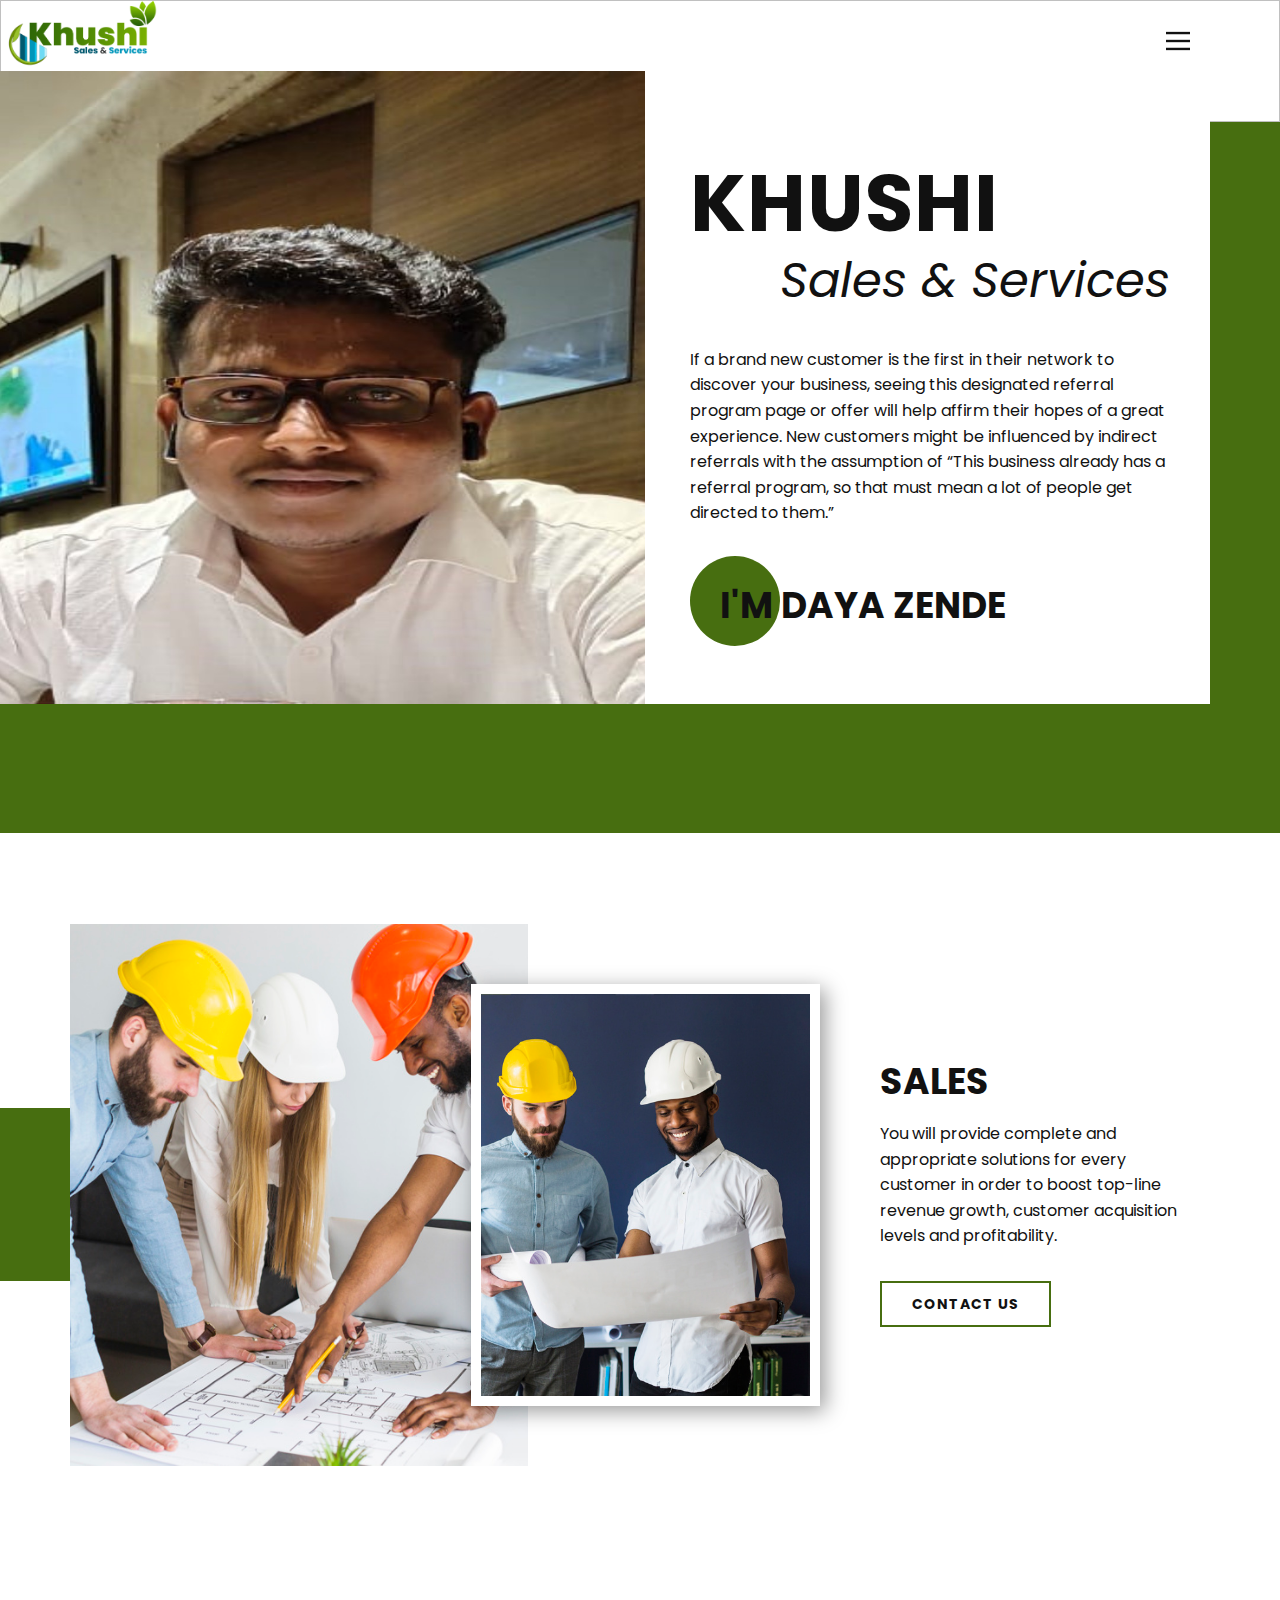
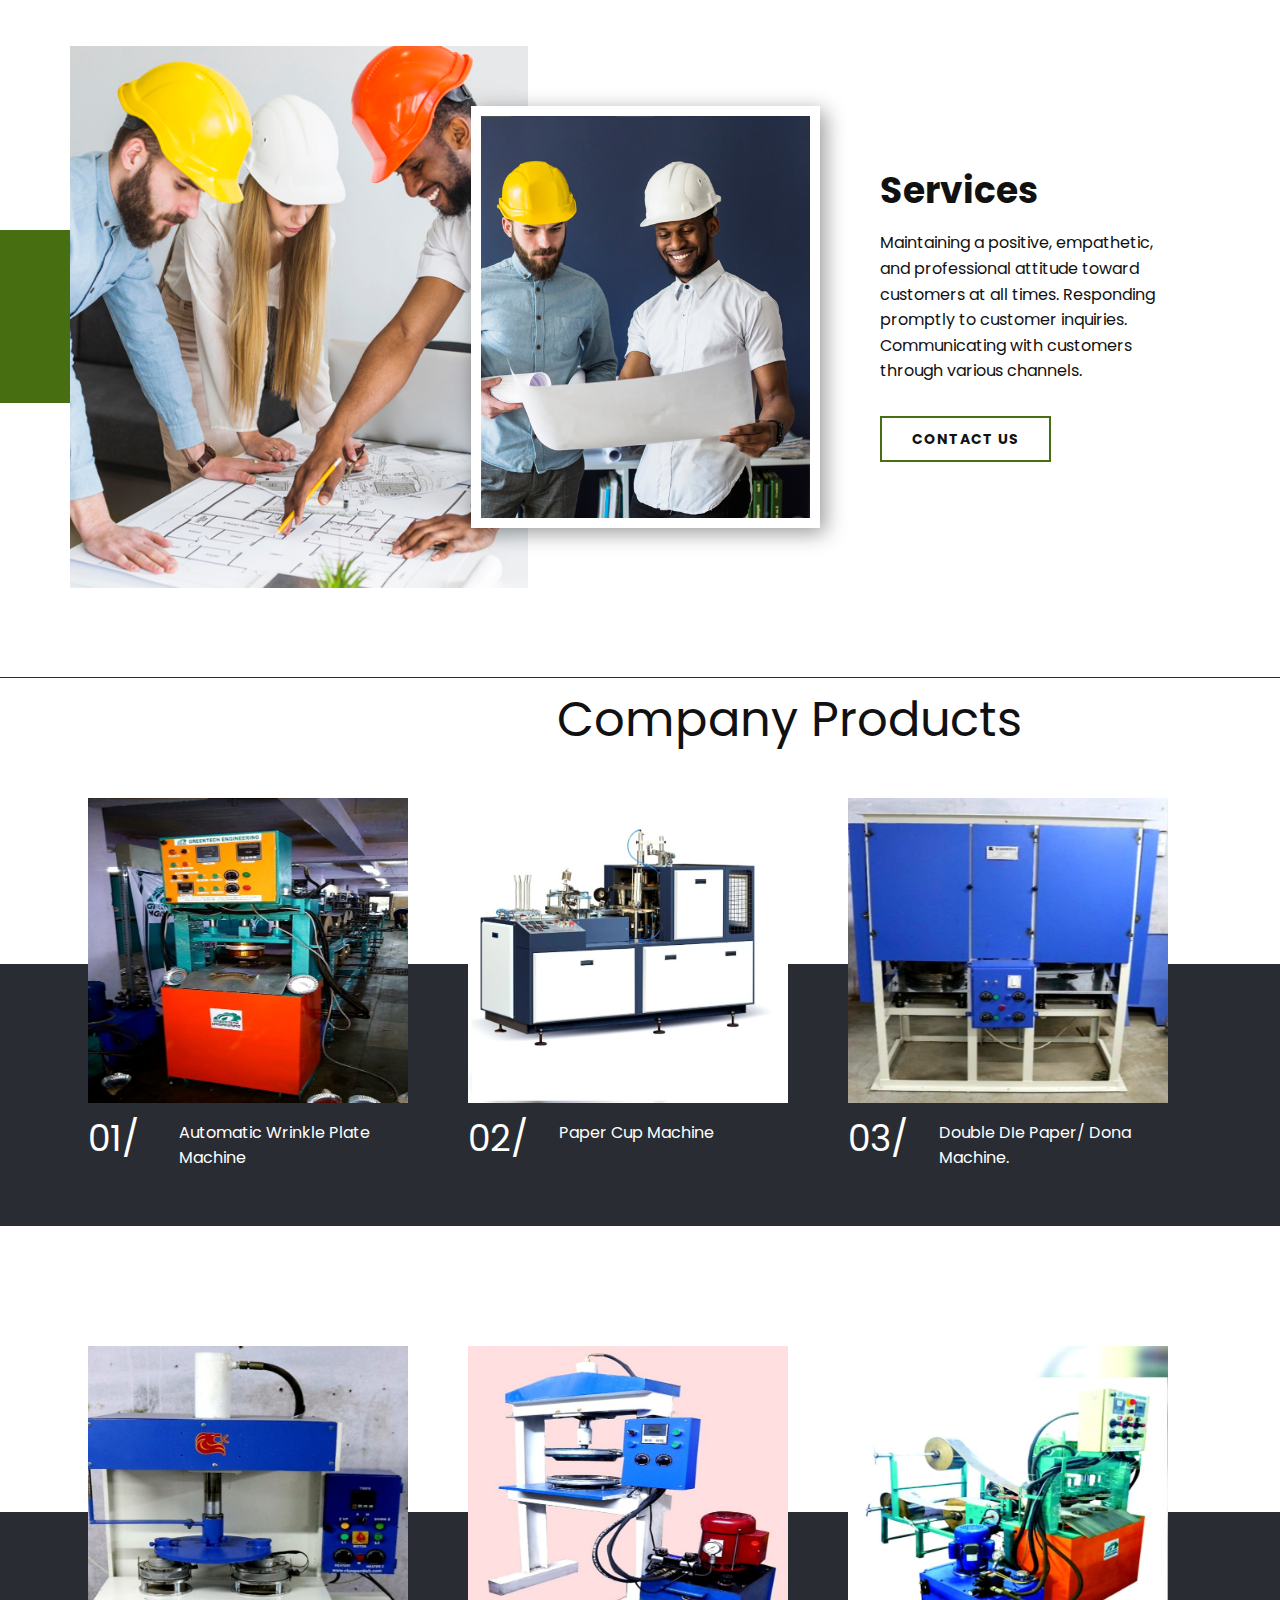
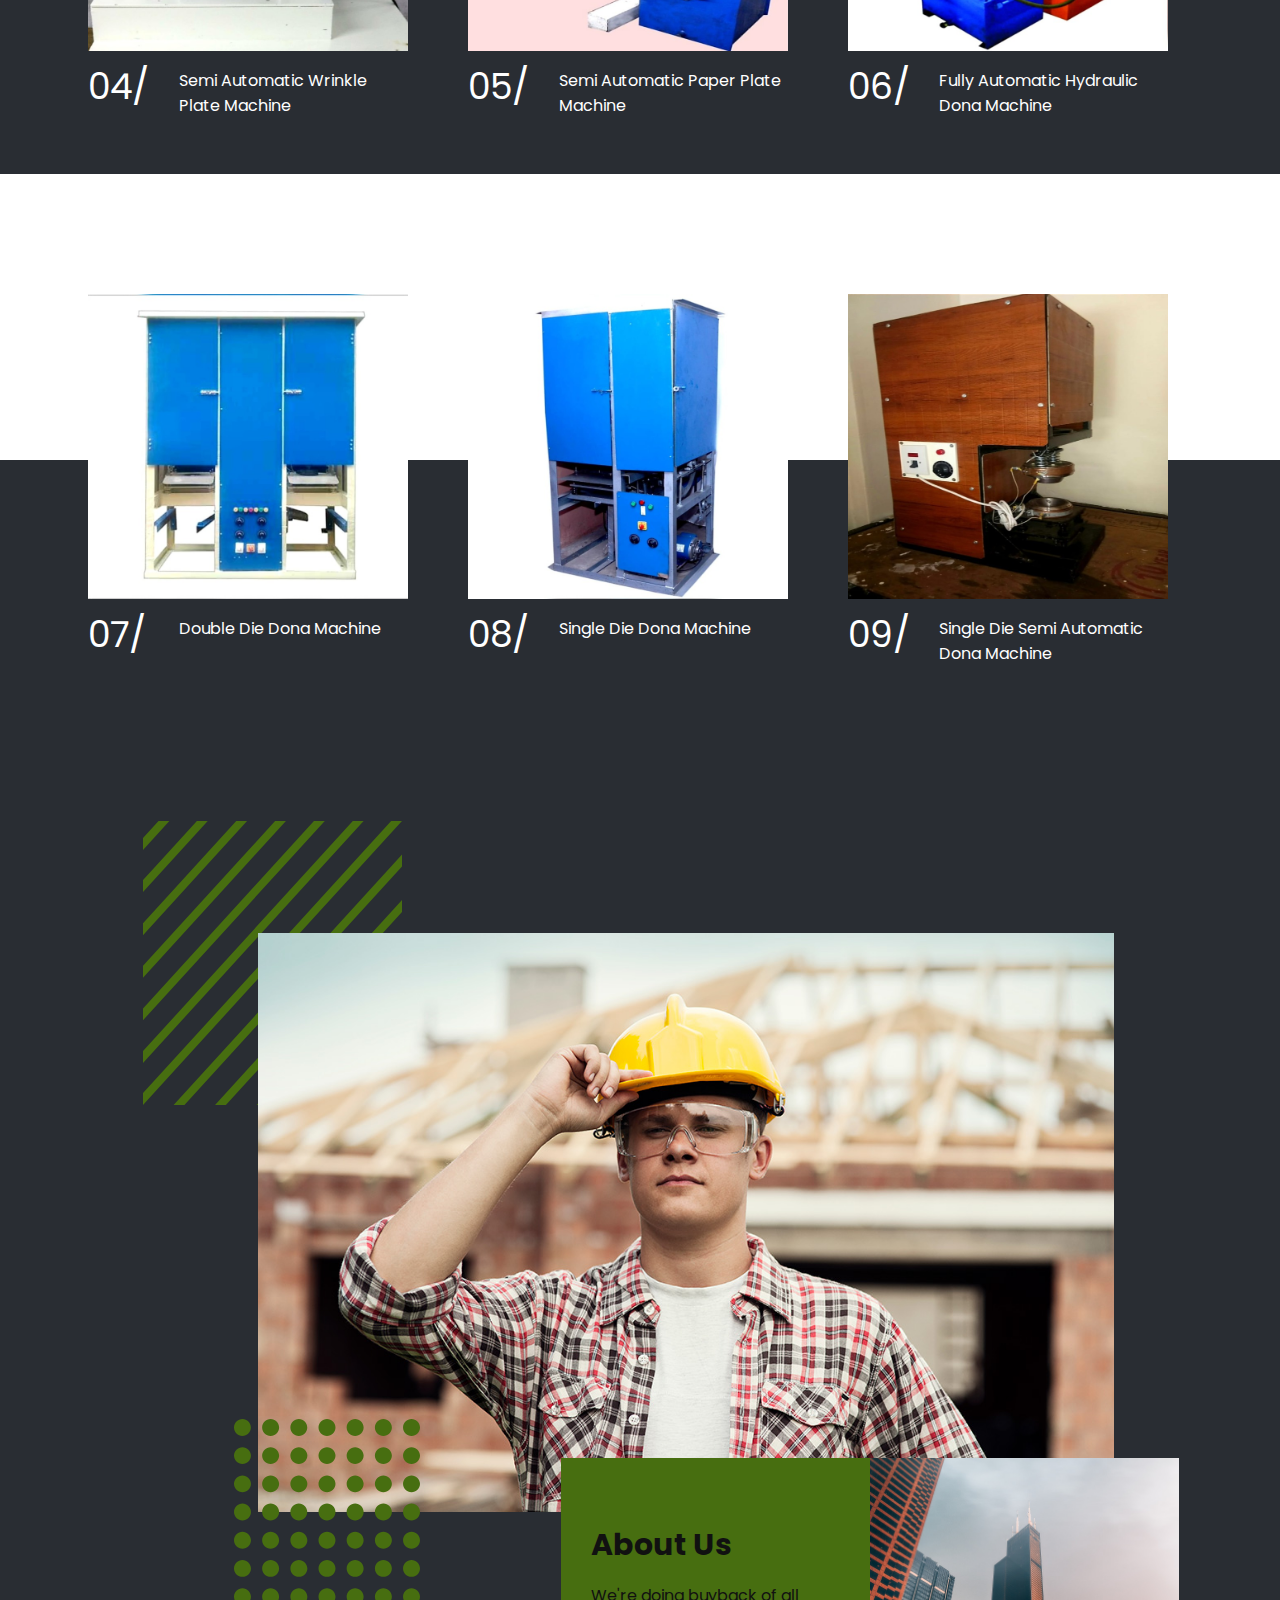
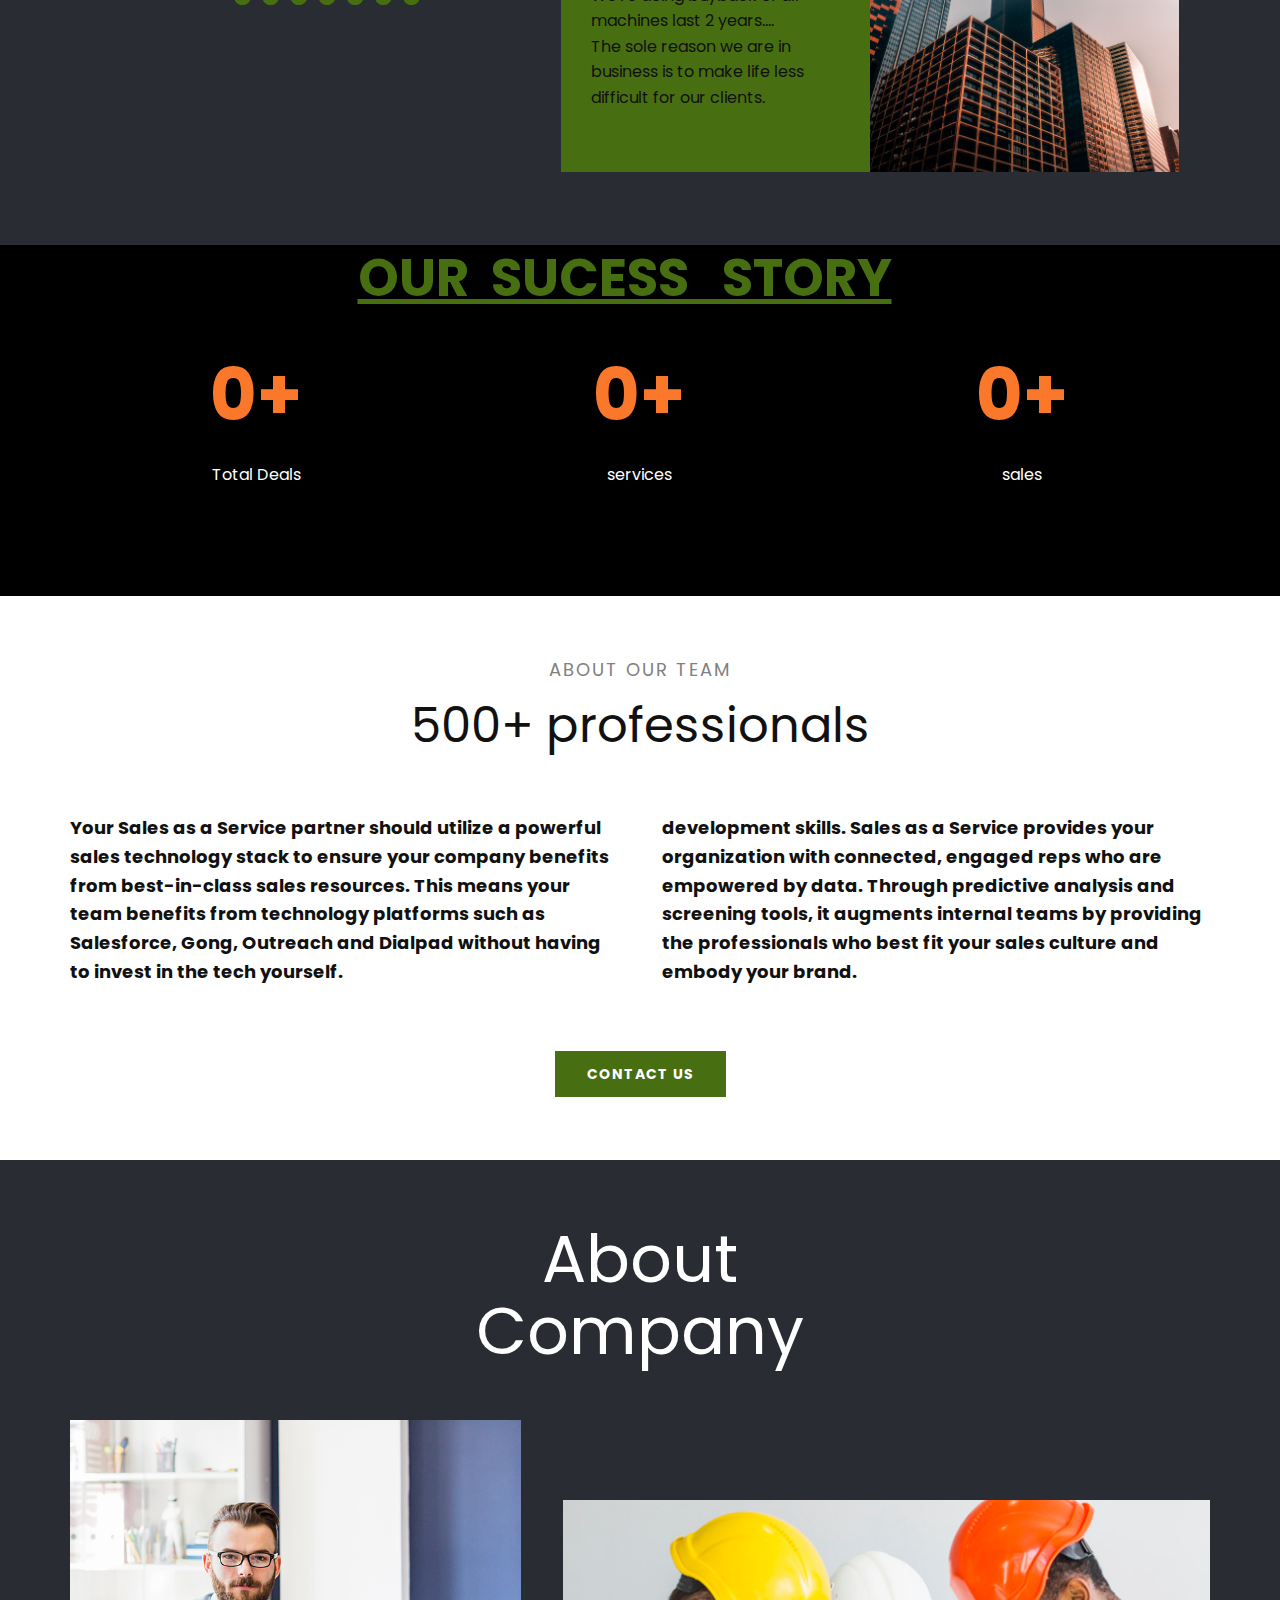
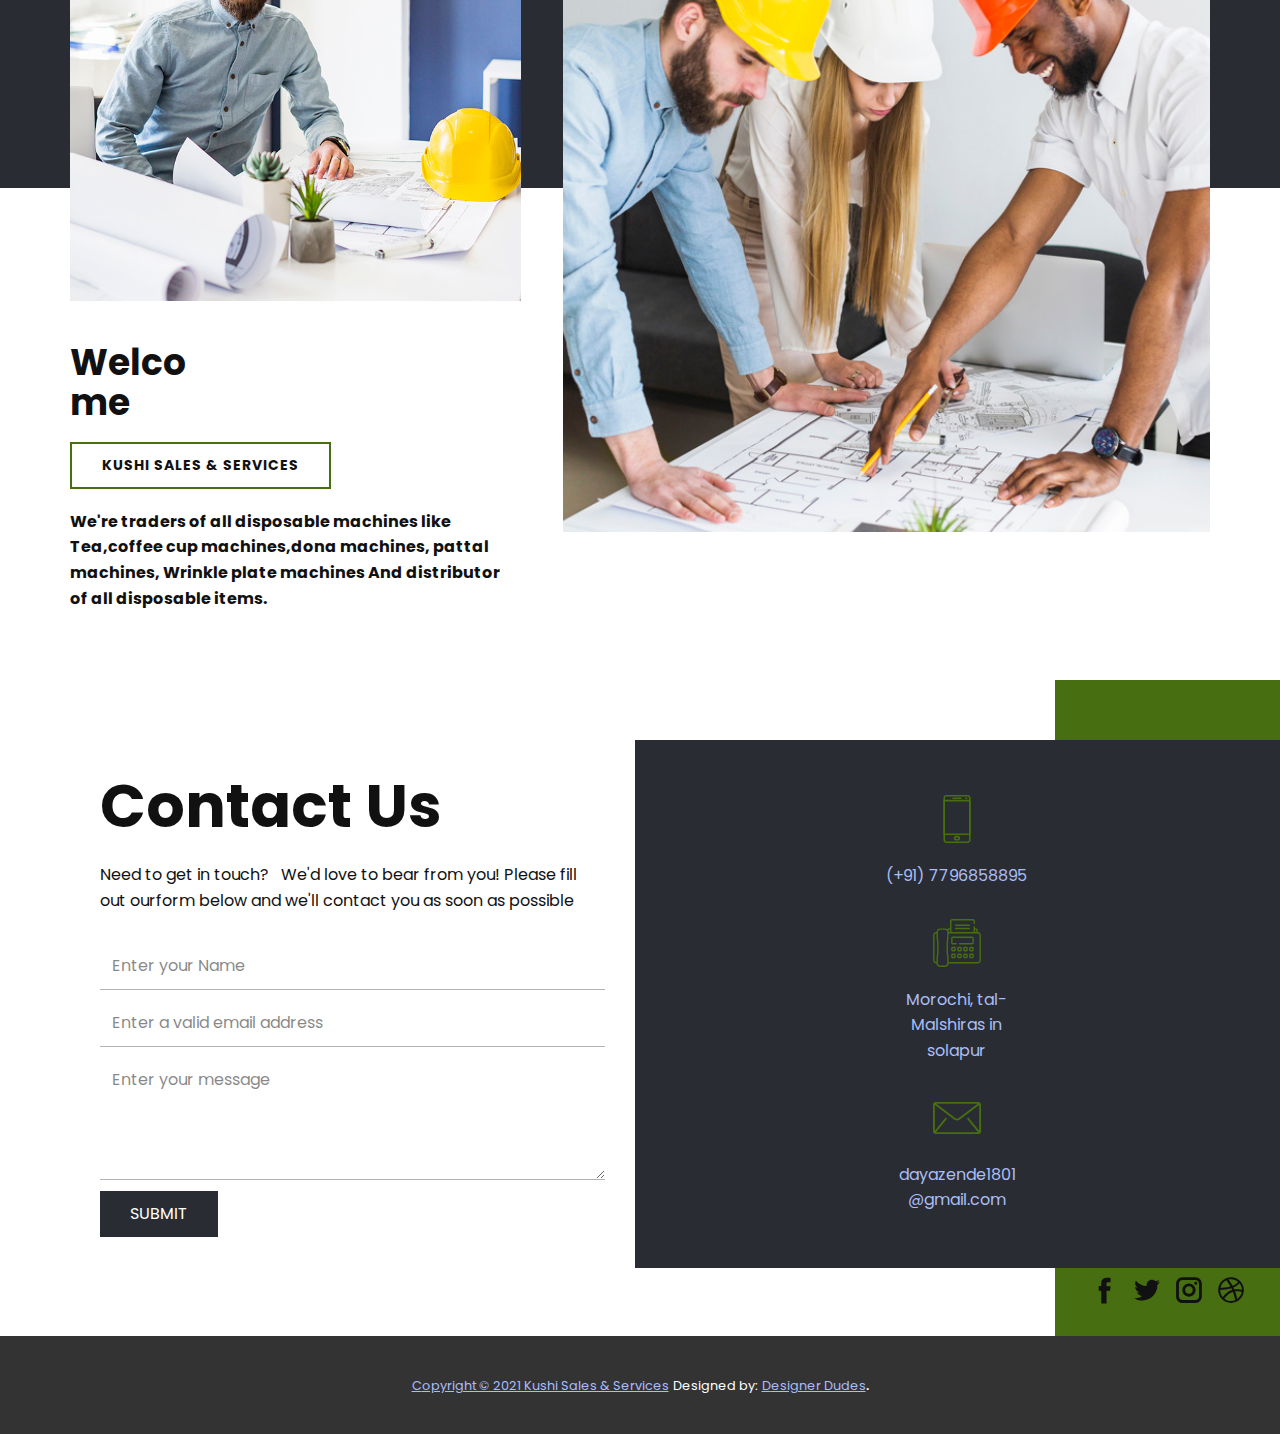
==== commit 6783d8d6: "Add files via upload" ====
--- a/index.html
+++ b/index.html
@@ -559,27 +559,26 @@
                 <p class="u-text u-text-4"> <a href="https://www.google.com/maps?q=Morochi,+tal-Malshiras+in+solapur" target="_blank">   Morochi, tal-Malshiras in solapur </p><span class="u-icon u-icon-circle u-text-palette-4-base u-icon-7"><svg class="u-svg-link" preserveAspectRatio="xMidYMin slice" viewBox="0 0 512 512" style=""><use xmlns:xlink="http://www.w3.org/1999/xlink" xlink:href="#svg-abf1"></use></svg><svg xmlns="http://www.w3.org/2000/svg" xmlns:xlink="http://www.w3.org/1999/xlink" version="1.1" xml:space="preserve" class="u-svg-content" viewBox="0 0 512 512" x="0px" y="0px" id="svg-abf1" style="enable-background:new 0 0 512 512;"><g><g><path d="M485.743,85.333H26.257C11.815,85.333,0,97.148,0,111.589V400.41c0,14.44,11.815,26.257,26.257,26.257h459.487    c14.44,0,26.257-11.815,26.257-26.257V111.589C512,97.148,500.185,85.333,485.743,85.333z M475.89,105.024L271.104,258.626    c-3.682,2.802-9.334,4.555-15.105,4.529c-5.77,0.026-11.421-1.727-15.104-4.529L36.109,105.024H475.89z M366.5,268.761    l111.59,137.847c0.112,0.138,0.249,0.243,0.368,0.368H33.542c0.118-0.131,0.256-0.23,0.368-0.368L145.5,268.761    c3.419-4.227,2.771-10.424-1.464-13.851c-4.227-3.419-10.424-2.771-13.844,1.457l-110.5,136.501V117.332l209.394,157.046    c7.871,5.862,17.447,8.442,26.912,8.468c9.452-0.02,19.036-2.6,26.912-8.468l209.394-157.046v275.534L381.807,256.367    c-3.42-4.227-9.623-4.877-13.844-1.457C363.729,258.329,363.079,264.534,366.5,268.761z"></path>
 </g>
 </g></svg></span>
-                <a href="mailto: dayazende1801@gmail.com" class="u-text u-text-5">dayazende1801@gmail.com</a>              </div>
-            </div>
-          </div>
-        </div>
-      </div>
-    </section>
-    
-    
-    <!--<footer class="u-align-center u-clearfix u-footer u-grey-80 u-footer" id="sec-3d36"><div class="u-clearfix u-sheet u-sheet-1">
+                <a href="mailto: dayazende1801@gmail.com" class="u-text u-text-5">dayazende1801@gmail.com</a> </div>
+            </div>
+          </div>
+        </div>
+      </div>
+    </section>
+
+         <!--<footer class="u-align-center u-clearfix u-footer u-grey-80 u-footer" id="sec-3d36"><div class="u-clearfix u-sheet u-sheet-1">
         <p class="u-small-text u-text u-text-variant u-text-1">Sample text. Click to select the text box. Click again or double click to start editing the text.</p>
       </div></footer>-->
     <section class="u-backlink u-clearfix u-grey-80">
-      <a class="u-link" href="#" <!--target="_blank"-->
+      <a class="u-link" href="copyright.html" target="_blank" <!--target="_blank"-->
         <span>Copyright © 2021 Kushi Sales & Services</span>
       </a>
       <p class="u-text">
-        <span>Designed by </span>
+        <span>Designed by: </span>
       </p>
       <a class="u-link" href="https://www.instagram.com/designer.dudes/" target="_blank">
         <span>Designer Dudes</span>
-      </a>. 
+      </a>.
     </section>
   </body>
 </html>--- a/nicepage.css
+++ b/nicepage.css
@@ -5476,7 +5476,7 @@
   z-index: 1;
 }
 .u-form-send-error {
-  background: #F95D51;
+  background: #62C584/*#F95D51*/;
 }
 .u-form-send-success {
   background: #62C584;
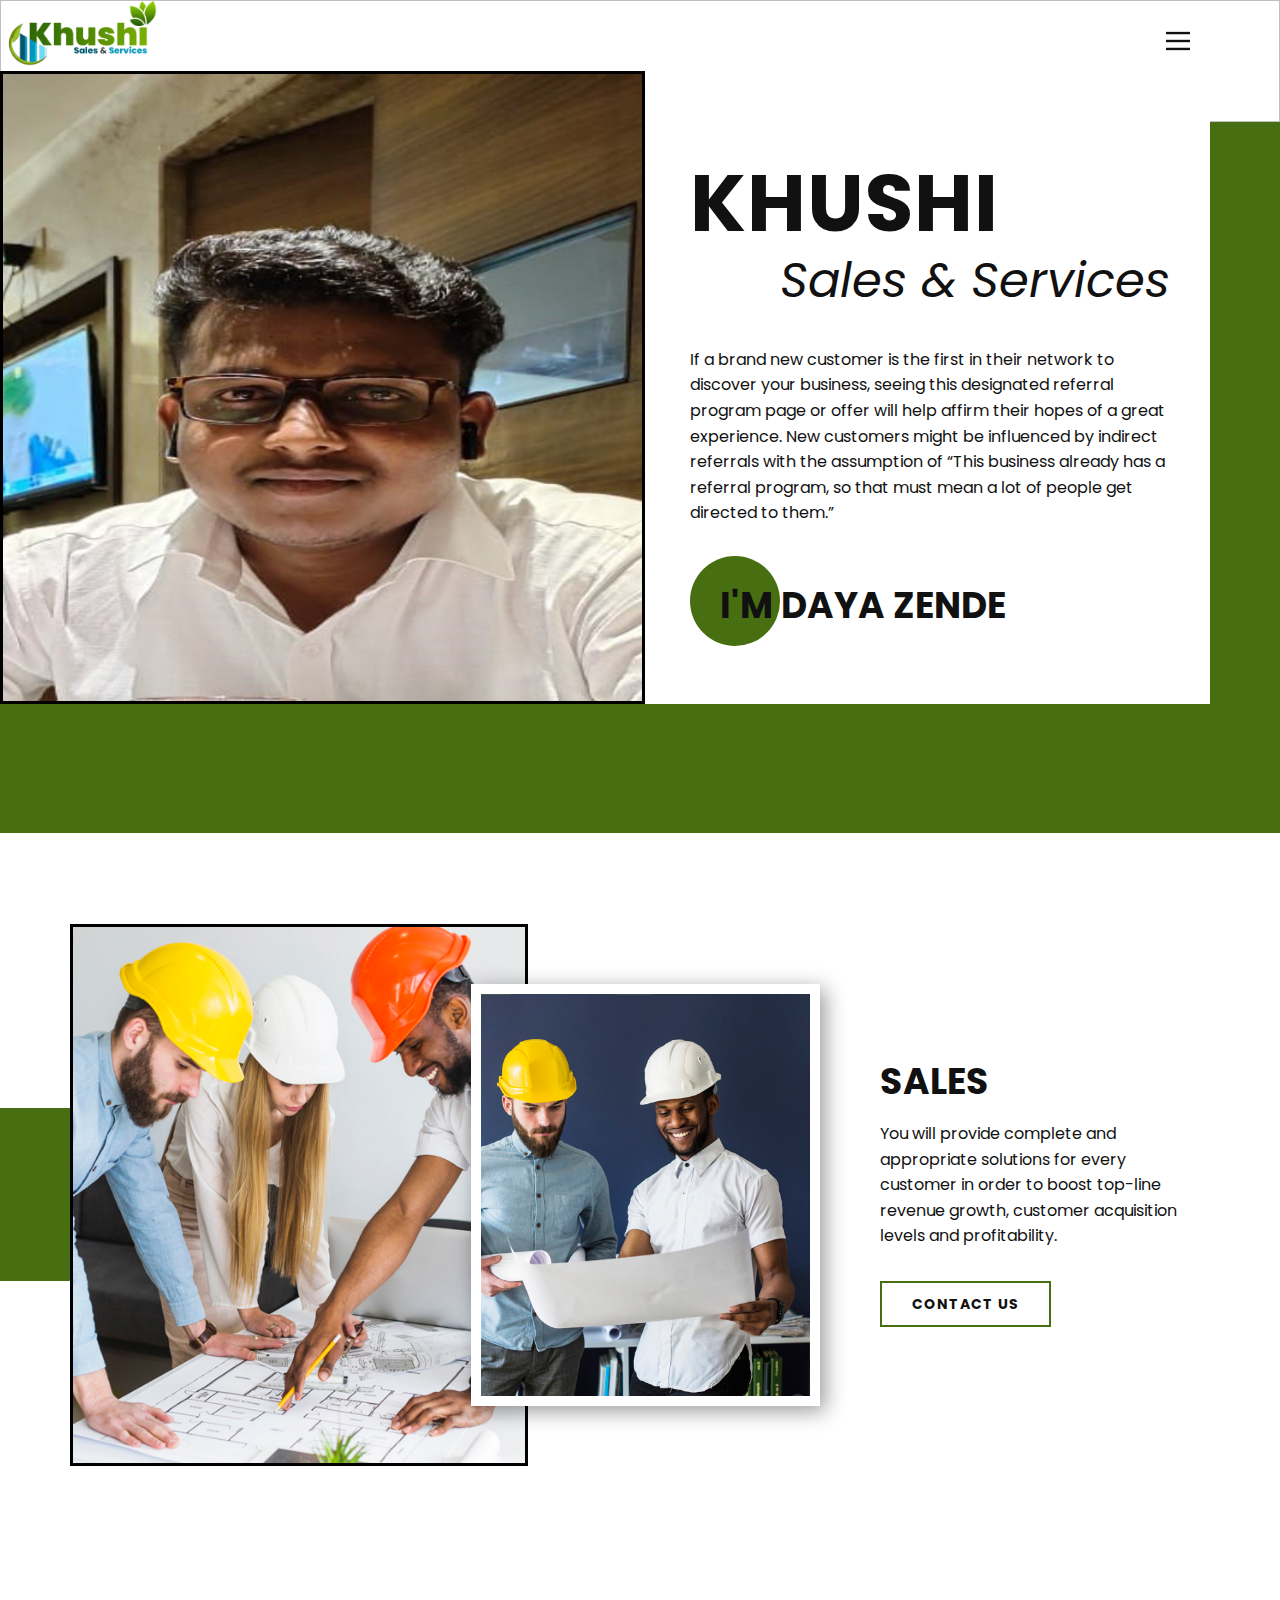
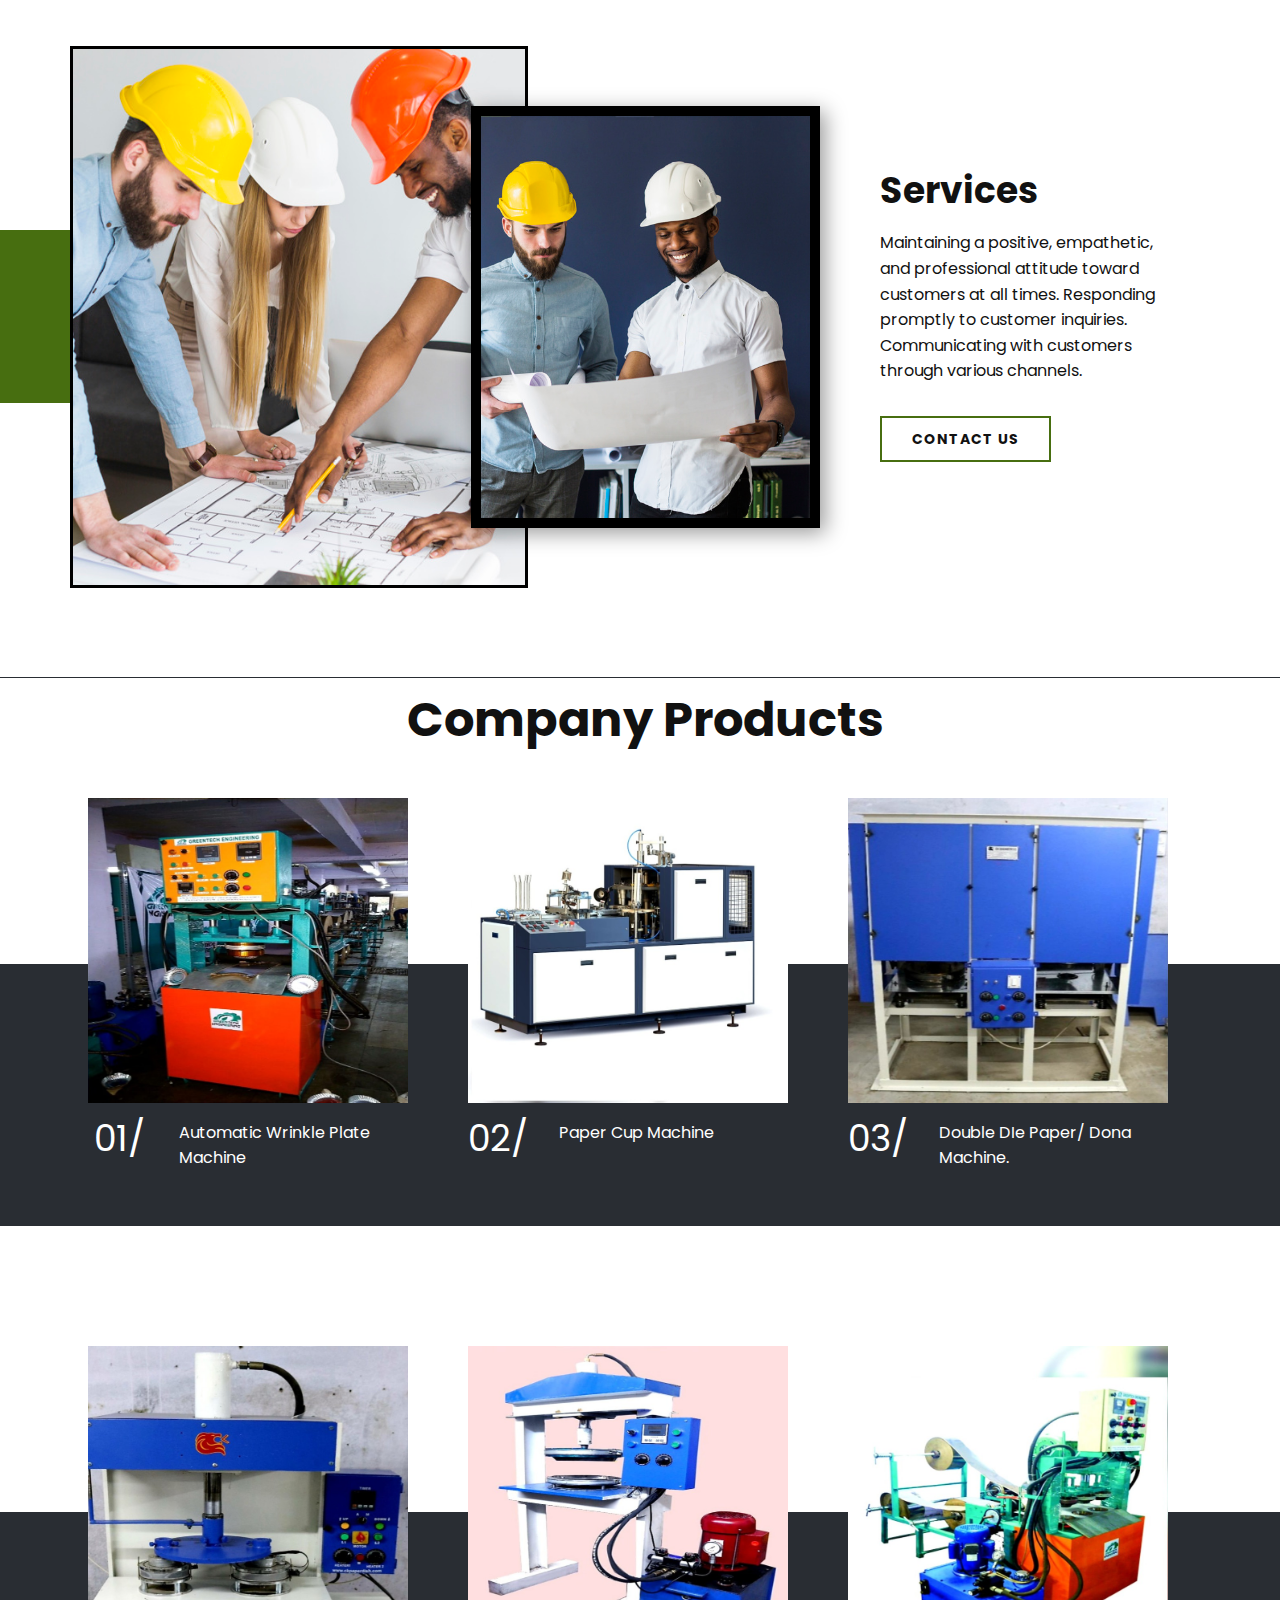
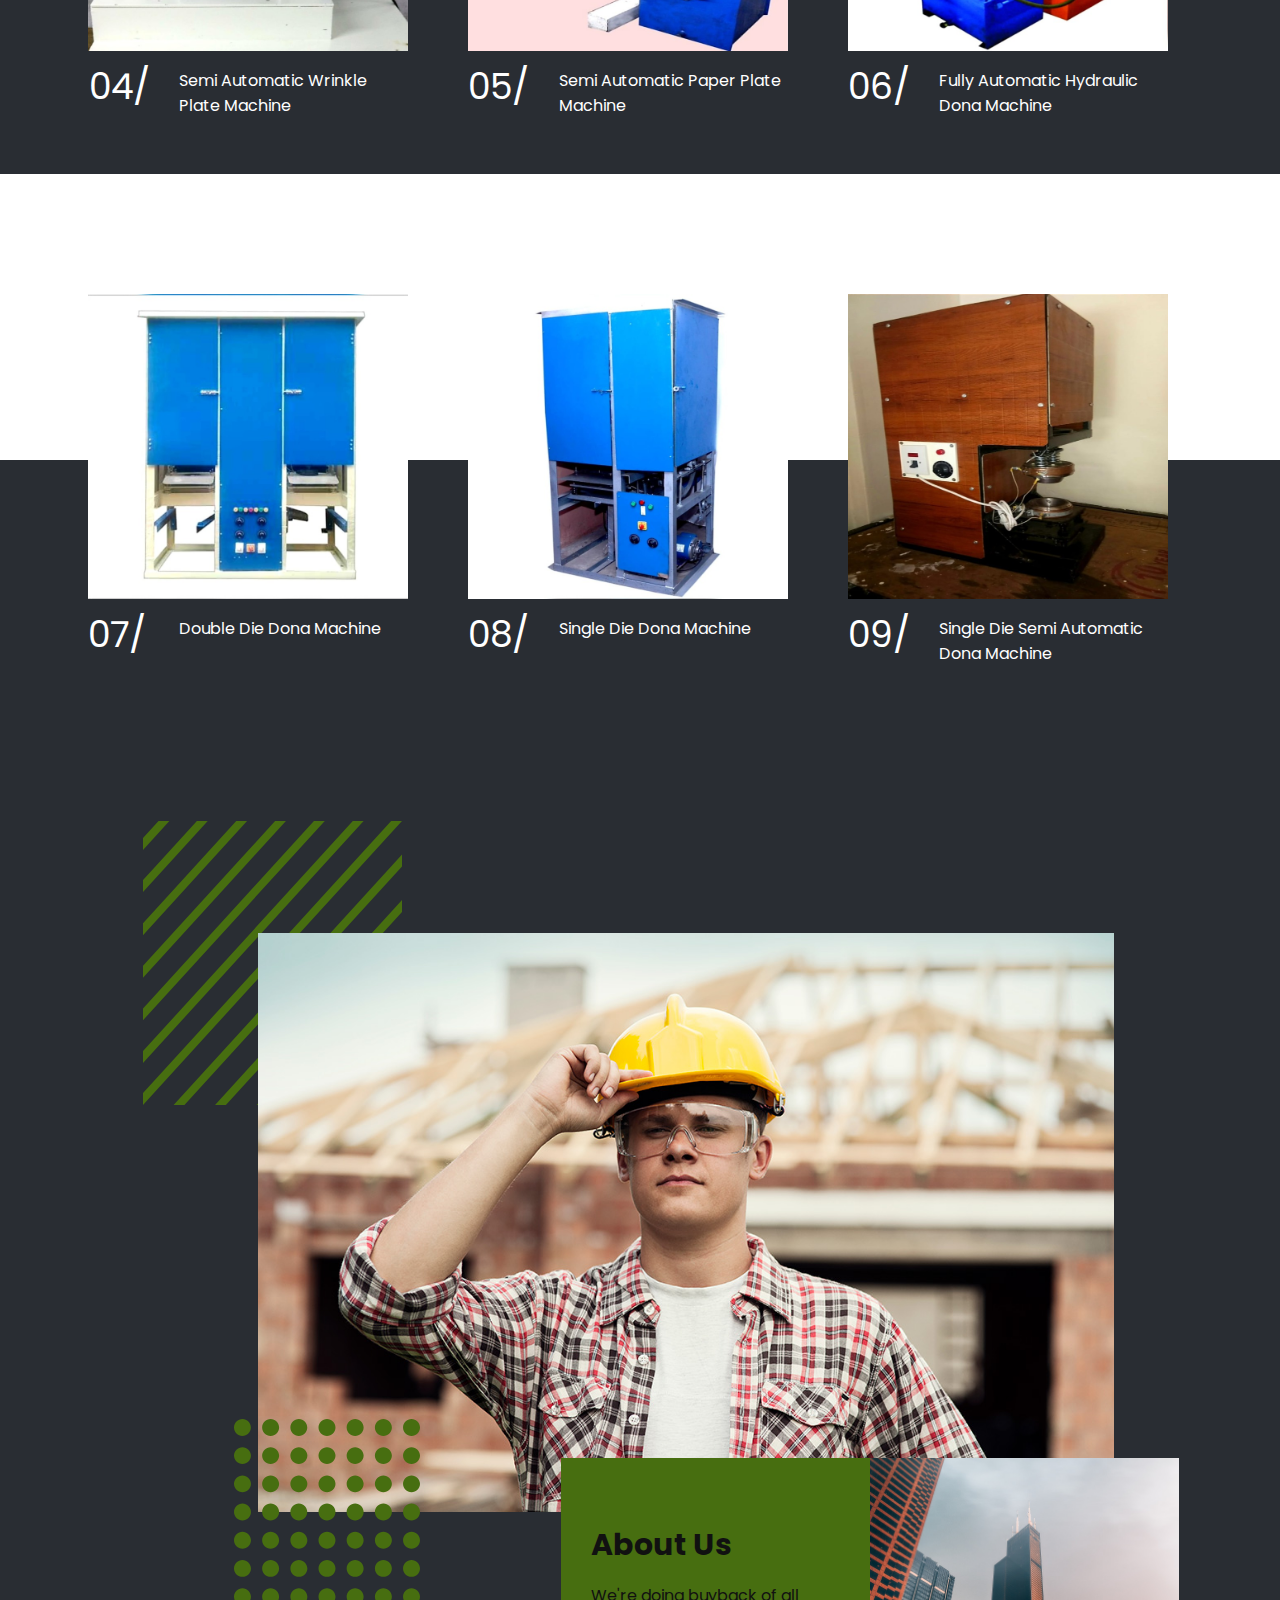
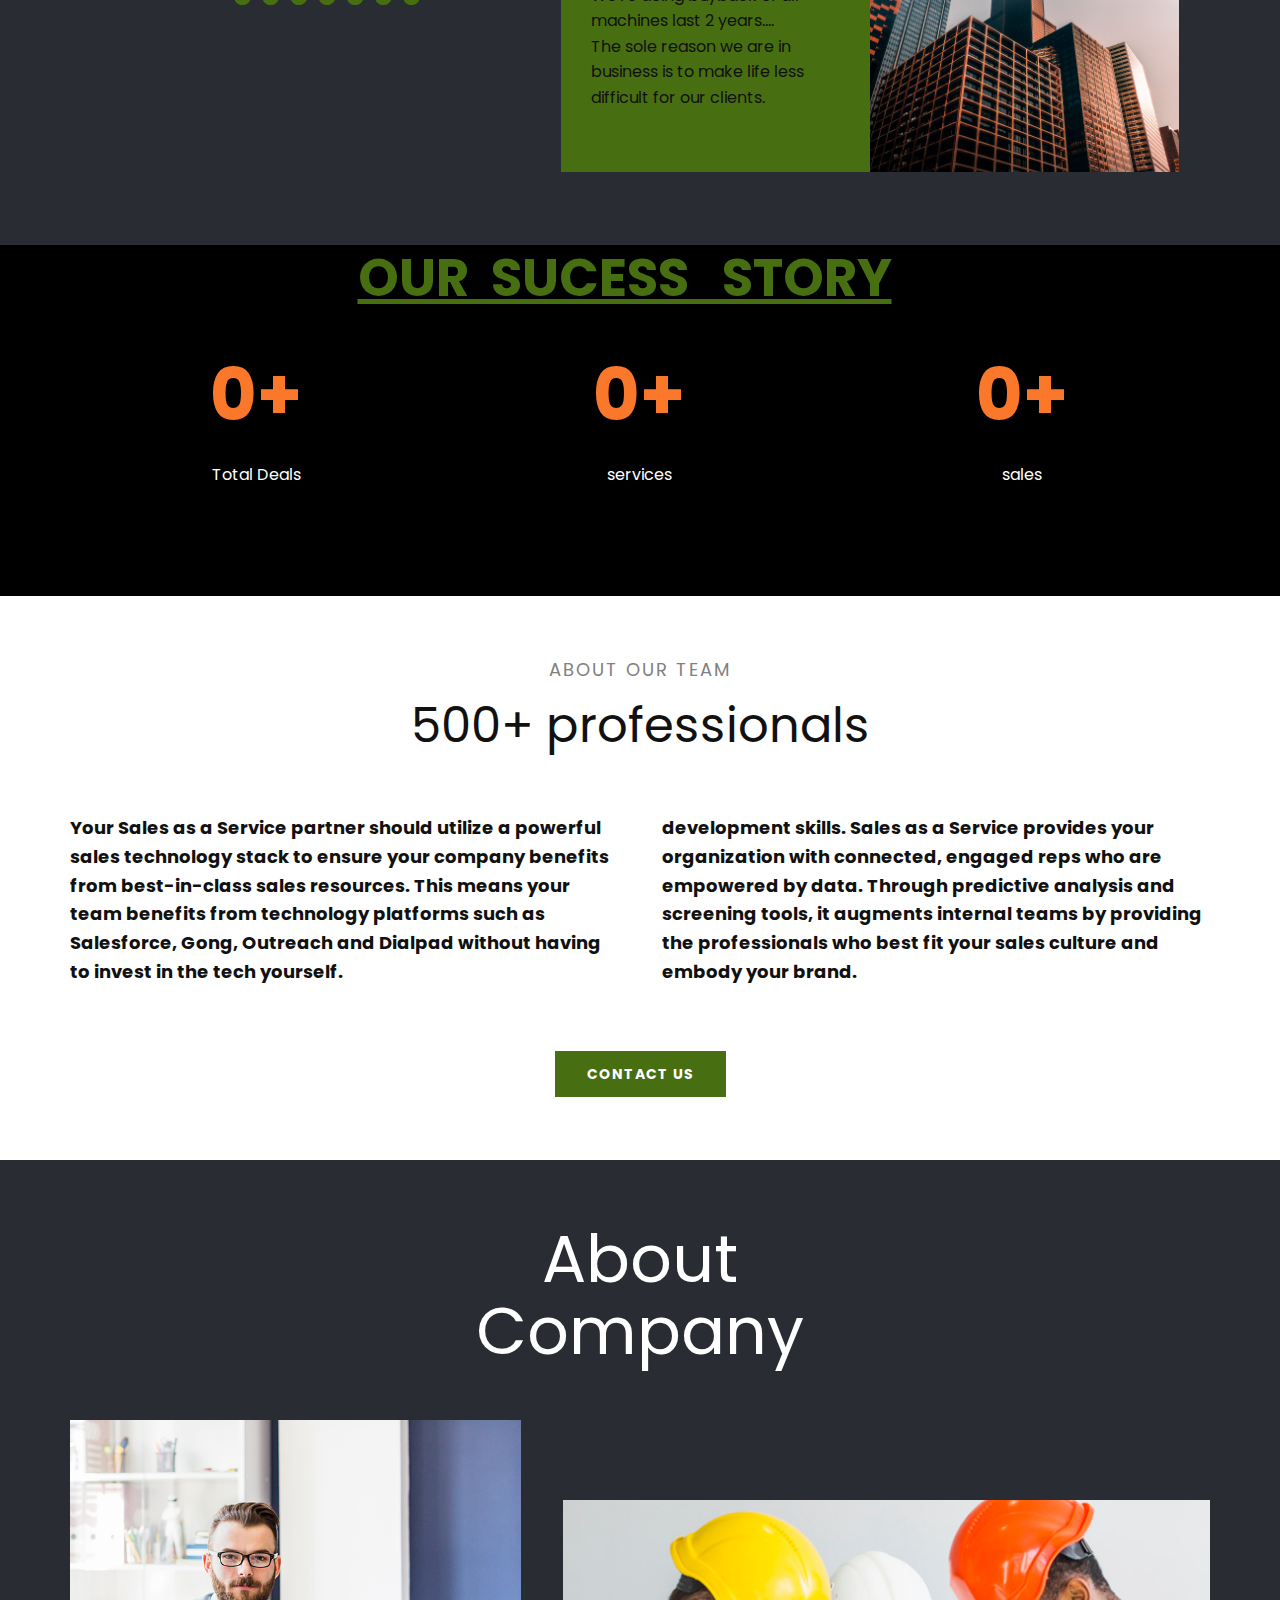
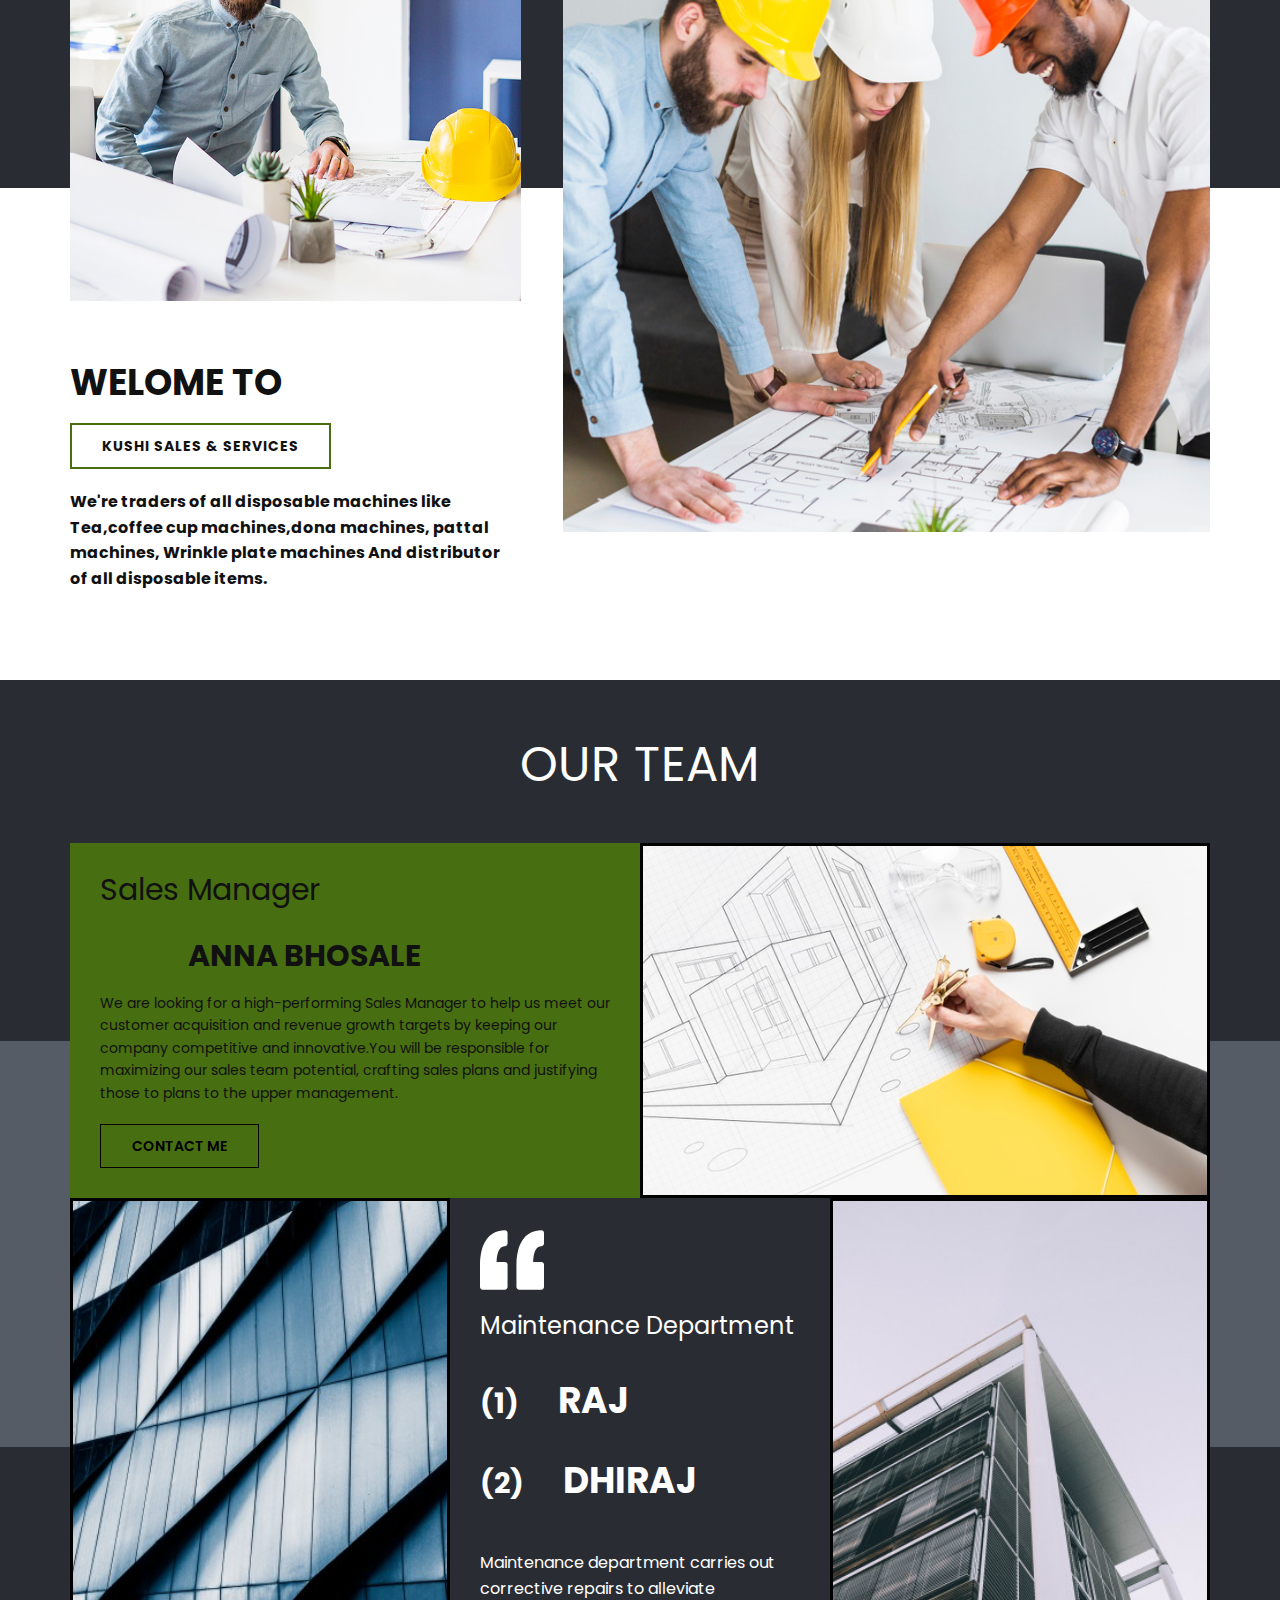
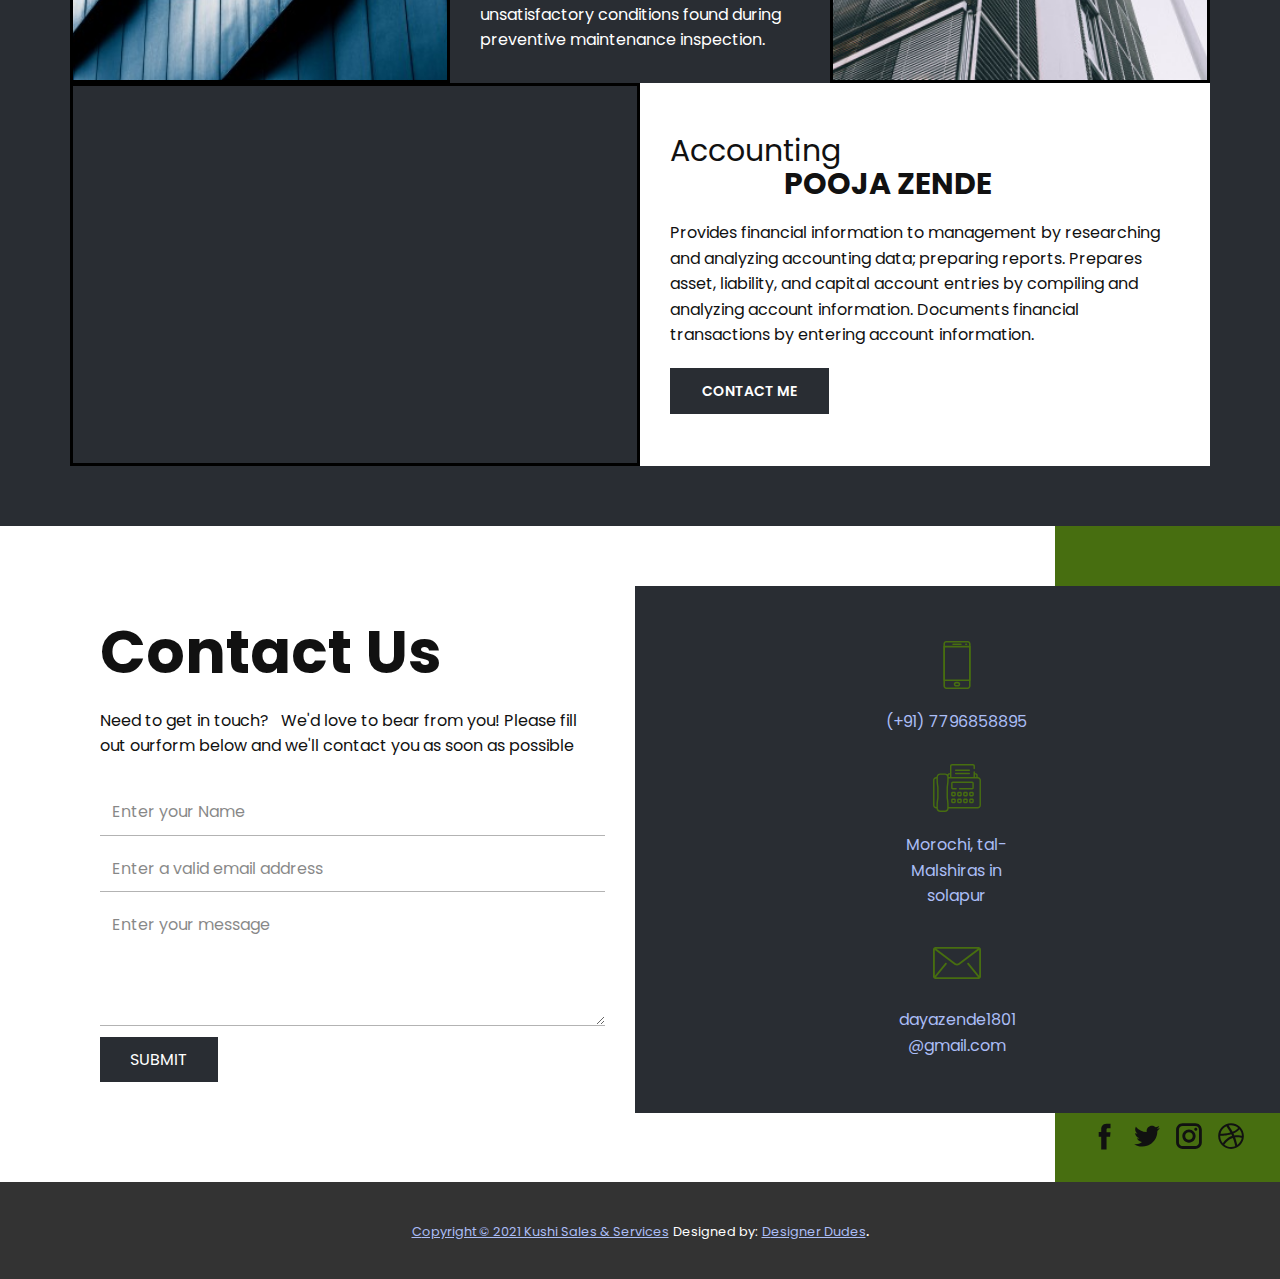
==== commit 16fe8c4b: "Add files via upload" ====
--- a/index.html
+++ b/index.html
@@ -8,26 +8,14 @@
     <meta name="page_type" content="np-template-header-footer-from-plugin">
     <title>© KHUSHI. S & S</title>
     <link rel="stylesheet" href="nicepage.css" media="screen">
-<link rel="stylesheet" href="Home.css" media="screen">
+    <link rel="stylesheet" href="Home.css" media="screen">
     <script class="u-script" type="text/javascript" src="jquery.js" defer=""></script>
     <script class="u-script" type="text/javascript" src="nicepage.js" defer=""></script>
     <meta name="generator" content="Nicepage 3.10.2, nicepage.com">
     <link id="u-theme-google-font" rel="stylesheet" href="https://fonts.googleapis.com/css?family=Open+Sans:300,300i,400,400i,600,600i,700,700i,800,800i|Mako:400">
     <link id="u-page-google-font" rel="stylesheet" href="https://fonts.googleapis.com/css?family=Ubuntu:300,300i,400,400i,500,500i,700,700i|Mako:400">
-    
-    
-    
-    
-    
-    
-    
-    
-    
-    
-    
-    
-    
-    <script type="application/ld+json">{
+
+        <script type="application/ld+json"> {
 		"@context": "http://schema.org",
 		"@type": "Organization",
 		"name": "",
@@ -43,8 +31,44 @@
       @import url('https://fonts.googleapis.com/css2?family=Poppins:wght@400;900&display=swap');
     </style>
 
+<!--    extra page
+    <meta name="viewport" content="width=device-width, initial-scale=1.0">
+    <meta charset="utf-8">
+    <meta name="keywords" content="Now It Is Your Time To Design">
+    <meta name="description" content="">
+    <meta name="page_type" content="np-template-header-footer-from-plugin">
+    <title>Page 1</title>
+    <link rel="stylesheet" href="nicepage.css" media="screen">
+    <link rel="stylesheet" href="Page-1.css" media="screen">
+    <script class="u-script" type="text/javascript" src="jquery.js" defer=""></script>
+    <script class="u-script" type="text/javascript" src="nicepage.js" defer=""></script>
+    <meta name="generator" content="Nicepage 3.11.0, nicepage.com">
+    <link id="u-theme-google-font" rel="stylesheet" href="https://fonts.googleapis.com/css?family=Roboto:100,100i,300,300i,400,400i,500,500i,700,700i,900,900i|Open+Sans:300,300i,400,400i,600,600i,700,700i,800,800i">
+    <link id="u-page-google-font" rel="stylesheet" href="https://fonts.googleapis.com/css?family=Poppins:100,100i,200,200i,300,300i,400,400i,500,500i,600,600i,700,700i,800,800i,900,900i">
+
+
+    <script type="application/ld+json">{
+      "@context": "http://schema.org",
+      "@type": "Organization",
+      "name": "",
+      "url": "index.html"
+    }</script>
+    <meta property="og:title" content="Page 1">
+    <meta property="og:type" content="website">
+    <meta name="theme-color" content="#478ac9">
+    <link rel="canonical" href="index.html">
+    <meta property="og:url" content="index.html">-->
+
+
+
+
+
+
 
   </head>
+<!--
+  <body> <h2>bhdhhfhdcb</h2></body>
+-->
   <body data-home-page="Home.html" data-home-page-title="Home" class="u-body"><header class="u-align-center-xs u-border-1 u-border-grey-25 u-clearfix u-header u-header" id="sec-ce6d"><nav class="u-align-left u-menu u-menu-dropdown u-nav-spacing-25 u-offcanvas u-menu-1" data-responsive-from="XL">
         <div class="menu-collapse">
           <a class="u-button-style u-nav-link" href="#" style="padding: 4px 0px; font-size: calc(1em + 8px);">
@@ -71,7 +95,9 @@
           </div>
           <div class="u-black u-menu-overlay u-opacity u-opacity-70"></div>
         </div>
-      </nav><img src="images/Transparent1.png" alt="" class="u-image u-image-default u-preserve-proportions u-image-1" data-image-width="1600" data-image-height="1600"></header> 
+      </nav>
+    <a href="#carousel_3645"> <img src="images/Transparent1.png" alt="" class="u-image u-image-default u-preserve-proportions u-image-1" data-image-width="1600" data-image-height="1600"></header>
+  </a>
     <section class="u-clearfix u-palette-4-base u-section-1" id="sec-31b0">
       <div class="u-clearfix u-layout-wrap u-layout-wrap-1">
         <div class="u-layout">
@@ -187,7 +213,7 @@
     <section class="u-align-center u-clearfix u-palette-5-dark-3 u-valign-middle u-section-5" id="carousel_8b38">
       <div class="u-container-style u-expanded-width u-group u-shape-rectangle u-white u-group-1">
         <div class="u-container-layout u-container-layout-1"></div>
-        <h1 class="u-text u-text-body-color u-text-1">Company Products</h1>
+        <h1 class="u-text u-text-body-color u-text-1  products "> <strong>Company Products</strong></h1>
       </div>
       <div class="u-list u-repeater u-list-1">
         <div class="u-container-style u-list-item u-repeater-item">
@@ -278,6 +304,7 @@
           </div>
         </div>
       </div>-->
+
     </section>
     <section class="u-clearfix u-palette-5-dark-3 u-section-7" id="sec-ebed">
       <div class="u-clearfix u-sheet u-sheet-1">
@@ -413,10 +440,12 @@
                 </div>
                 <div class="u-container-style u-layout-cell u-left-cell u-size-20 u-layout-cell-2">
                   <div class="u-container-layout u-container-layout-2">
-                    <h2 class="u-text u-text-2">Welcome</h2>
-                    <a href="https://www.nicepage.com/wordpress-website-builder" class="u-active-palette-4-base u-border-2 u-border-active-palette-4-base u-border-hover-palette-4-base u-border-palette-4-base u-btn u-btn-rectangle u-button-style u-hover-palette-4-base u-none u-text-active-white u-text-body-color u-text-hover-white u-btn-1">KUSHI SALES & SERVICES<span class="u-text-body-color"></span>
+                    <h2 class="u-text u-text-2"> </h2>
+                    <h2> <strong> WELOME TO</strong> </h2>
+                    <a href="#" class="u-active-palette-4-base u-border-2 u-border-active-palette-4-base u-border-hover-palette-4-base u-border-palette-4-base u-btn u-btn-rectangle u-button-style u-hover-palette-4-base u-none u-text-active-white u-text-body-color u-text-hover-white u-btn-1">KUSHI SALES & SERVICES<span class="u-text-body-color"></span>
                     </a>
                     <p class="u-text u-text-3"><strong>We're traders of all disposable machines like Tea,coffee cup machines,dona machines, pattal machines, Wrinkle plate machines And distributor of all disposable items.</strong></p>
+
 
                   </div>
                 </div>
@@ -435,8 +464,8 @@
         </div>
       </div>
     </section>
-   <!-- <section class="u-align-center u-clearfix u-palette-5-dark-3 u-section-11" id="carousel_cb9e">
-      <h1 class="u-custom-font u-heading-font u-text u-text-1">Our Projects</h1>
+    <section class="u-align-center u-clearfix u-palette-5-dark-3 u-section-11" id="carousel_cb9e">
+      <h1 class="u-custom-font u-heading-font u-text u-text-1">OUR TEAM</h1>
       <div class="u-container-style u-expanded-width u-group u-palette-5-dark-2 u-group-1">
         <div class="u-container-layout u-container-layout-1"></div>
       </div>
@@ -447,9 +476,9 @@
               <div class="u-layout-row">
                 <div class="u-container-style u-layout-cell u-left-cell u-palette-4-base u-size-30 u-layout-cell-1">
                   <div class="u-container-layout u-valign-middle u-container-layout-2">
-                    <h2 class="u-text u-text-2">Ecological Architecture</h2>
-                    <p class="u-text u-text-3">Leo a diam sollicitudin tempor id eu nisl nunc. Senectus et netus et malesuada fames ac turpis egestas sed. Amet consectetur adipiscing elit duis tristique sollicitudin nibh. Sit amet porttitor eget dolor morbi non arcu risus quis. Quis hendrerit dolor magna eget est lorem. </p>
-                    <a href="#" class="u-border-1 u-border-grey-dark-1 u-btn u-btn-rectangle u-button-style u-none u-btn-1">read more</a>
+                    <h2 class="u-text u-text-2">Sales Manager <br> <br> &nbsp;&nbsp;&nbsp;&nbsp;&nbsp;&nbsp;&nbsp;&nbsp;&nbsp;&nbsp;&nbsp;<strong>ANNA BHOSALE</strong> </h2>
+                    <p class="u-text u-text-3">We are looking for a high-performing Sales Manager to help us meet our customer acquisition and revenue growth targets by keeping our company competitive and innovative.You will be responsible for maximizing our sales team potential, crafting sales plans and justifying those to plans to the upper management. </p>
+                    <a href="tel:(+91) 7020826025" class="u-border-1 u-border-grey-dark-1 u-btn u-btn-rectangle u-button-style u-none u-btn-1">Contact Me</a>
                   </div>
                 </div>
                 <div class="u-container-style u-image u-layout-cell u-right-cell u-size-30 u-image-1">
@@ -460,12 +489,33 @@
             <div class="u-size-20 u-size-30-md">
               <div class="u-layout-row">
                 <div class="u-container-style u-image u-layout-cell u-left-cell u-size-20 u-image-2">
-                  <div class="u-container-layout"></div>
+                  <div class="u-container-layout">
+
+                  </div>
                 </div>
                 <div class="u-container-style u-layout-cell u-palette-5-dark-3 u-size-20 u-layout-cell-4">
-                  <div class="u-container-layout u-valign-middle u-container-layout-5"><span class="u-icon u-icon-circle u-text-white u-icon-1"><svg class="u-svg-link" preserveAspectRatio="xMidYMin slice" viewBox="0 0 349.078 349.078"><use xmlns:xlink="http://www.w3.org/1999/xlink" xlink:href="#svg-f7be"></use></svg><svg xmlns="http://www.w3.org/2000/svg" xmlns:xlink="http://www.w3.org/1999/xlink" version="1.1" id="svg-f7be" x="0px" y="0px" viewBox="0 0 349.078 349.078" style="enable-background:new 0 0 349.078 349.078;" xml:space="preserve" class="u-svg-content"><g><path d="M150.299,26.634v58.25c0,7.9-6.404,14.301-14.304,14.301c-28.186,0-43.518,28.909-45.643,85.966h45.643   c7.9,0,14.304,6.407,14.304,14.304v122.992c0,7.896-6.404,14.298-14.304,14.298H14.301C6.398,336.745,0,330.338,0,322.447V199.455   c0-27.352,2.754-52.452,8.183-74.611c5.568-22.721,14.115-42.587,25.396-59.048c11.608-16.917,26.128-30.192,43.16-39.44   C93.886,17.052,113.826,12.333,136,12.333C143.895,12.333,150.299,18.734,150.299,26.634z M334.773,99.186   c7.896,0,14.305-6.407,14.305-14.301v-58.25c0-7.9-6.408-14.301-14.305-14.301c-22.165,0-42.108,4.72-59.249,14.023   c-17.035,9.248-31.563,22.523-43.173,39.44c-11.277,16.461-19.824,36.328-25.393,59.054c-5.426,22.166-8.18,47.266-8.18,74.605   v122.992c0,7.896,6.406,14.298,14.304,14.298h121.69c7.896,0,14.299-6.407,14.299-14.298V199.455   c0-7.896-6.402-14.304-14.299-14.304h-44.992C291.873,128.095,306.981,99.186,334.773,99.186z"></path>
-              </g><g></g><g></g><g></g><g></g><g></g><g></g><g></g><g></g><g></g><g></g><g></g><g></g><g></g><g></g><g></g></svg></span>
-                    <p class="u-text u-text-4">Quis hendrerit dolor magna eget est lorem ipsum dolor. Risus viverra adipiscing at in tellus integer feugiat scelerisque. Congue eu consequat ac felis donec. </p>
+                  <div class="u-container-layout u-valign-middle u-container-layout-5">
+                    <span class="u-icon u-icon-circle u-text-white u-icon-1">
+                     <svg class="u-svg-link" preserveAspectRatio="xMidYMin slice" viewBox="0 0 349.078 349.078">
+                      <use xmlns:xlink="http://www.w3.org/1999/xlink" xlink:href="#svg-f7be">
+                      </use>
+                     </svg>
+                    <svg xmlns="http://www.w3.org/2000/svg" xmlns:xlink="http://www.w3.org/1999/xlink" version="1.1" id="svg-f7be" x="0px" y="0px" viewBox="0 0 349.078 349.078" style="enable-background:new 0 0 349.078 349.078;" xml:space="preserve" class="u-svg-content">
+                      <g>
+                        <path d="M150.299,26.634v58.25c0,7.9-6.404,14.301-14.304,14.301c-28.186,0-43.518,28.909-45.643,85.966h45.643   c7.9,0,14.304,6.407,14.304,14.304v122.992c0,7.896-6.404,14.298-14.304,14.298H14.301C6.398,336.745,0,330.338,0,322.447V199.455   c0-27.352,2.754-52.452,8.183-74.611c5.568-22.721,14.115-42.587,25.396-59.048c11.608-16.917,26.128-30.192,43.16-39.44   C93.886,17.052,113.826,12.333,136,12.333C143.895,12.333,150.299,18.734,150.299,26.634z M334.773,99.186   c7.896,0,14.305-6.407,14.305-14.301v-58.25c0-7.9-6.408-14.301-14.305-14.301c-22.165,0-42.108,4.72-59.249,14.023   c-17.035,9.248-31.563,22.523-43.173,39.44c-11.277,16.461-19.824,36.328-25.393,59.054c-5.426,22.166-8.18,47.266-8.18,74.605   v122.992c0,7.896,6.406,14.298,14.304,14.298h121.69c7.896,0,14.299-6.407,14.299-14.298V199.455   c0-7.896-6.402-14.304-14.299-14.304h-44.992C291.873,128.095,306.981,99.186,334.773,99.186z">
+
+                        </path>
+                      </g><g></g><g></g><g></g><g></g><g></g><g></g><g></g><g></g><g></g><g></g><g></g><g></g><g></g><g></g><g></g>
+                    </svg>
+                    </span>
+                   <h4>Maintenance Department</h4>
+                    <h2> <small class="smlll">(1) </small><STRONG>&nbsp;&nbsp;&nbsp;  RAJ</STRONG></h2><!--
+                    <a href="#" class="u-active-white u-border-2 u-border-active-palette-4-base u-border-hover-palette-4-base u-border-palette-4-base u-btn u-btn-rectangle u-button-style u-hover-white u-palette-4-base u-text-active-black u-text-body-alt-color u-text-hover-black u-btn-1">contact us<span class="u-text-body-color"></span>
+                    </a>-->
+                    <h2> <small class="smlll">(2) </small><STRONG>&nbsp;&nbsp;&nbsp; DHIRAJ</STRONG></h2>
+                    <!--<a href="#" class="u-active-white u-border-2 u-border-active-palette-4-base u-border-hover-palette-4-base u-border-palette-4-base u-btn u-btn-rectangle u-button-style u-hover-white u-palette-4-base u-text-active-black u-text-body-alt-color u-text-hover-black u-btn-1">contact us<span class="u-text-body-color"></span>
+                    </a>-->
+                    <p class="u-text u-text-4">Maintenance department carries out corrective repairs to alleviate unsatisfactory conditions found during preventive maintenance inspection. </p>
                   </div>
                 </div>
                 <div class="u-container-style u-image u-layout-cell u-right-cell u-size-20 u-image-3">
@@ -480,10 +530,11 @@
                 </div>
                 <div class="u-container-style u-layout-cell u-right-cell u-size-30 u-white u-layout-cell-7">
                   <div class="u-container-layout u-valign-middle u-container-layout-8">
-                    <h2 class="u-text u-text-5">Interior Architectural Designs</h2>
-                    <p class="u-text u-text-6">Leo a diam sollicitudin tempor id eu nisl nunc. Senectus et netus et malesuada fames ac turpis egestas sed. Amet consectetur adipiscing elit duis tristique sollicitudin nibh. Sit amet porttitor eget dolor morbi non arcu risus quis. Quis hendrerit dolor magna eget est lorem ipsum dolor. Images from <a href="https://www.freepik.com/photos/home" class="u-border-2 u-border-grey-15 u-btn u-button-link u-button-style u-none u-text-body-color u-btn-2">Freepik</a>
+                    <h2 class="u-text u-text-5">Accounting</h2>
+                    <h2 class="u-text u-text-5"> <strong>&nbsp;&nbsp;&nbsp;&nbsp;&nbsp;&nbsp;&nbsp;&nbsp;&nbsp;&nbsp;&nbsp;&nbsp;&nbsp;&nbsp;&nbsp;&nbsp;&nbsp;&nbsp; POOJA ZENDE</strong>  </h2>
+                    <p class="u-text u-text-6">Provides financial information to management by researching and analyzing accounting data; preparing reports. Prepares asset, liability, and capital account entries by compiling and analyzing account information. Documents financial transactions by entering account information. <a href="https://www.freepik.com/photos/home" class="u-border-2 u-border-grey-15 u-btn u-button-link u-button-style u-none u-text-body-color u-btn-2"></a>
                     </p>
-                    <a href="#" class="u-border-2 u-border-custom-color-1 u-btn u-button-style u-palette-5-dark-3 u-text-body-alt-color u-btn-3">read more</a>
+                    <a href="tel:(+91) 7796858895" class="u-border-2 u-border-custom-color-1 u-btn u-button-style u-palette-5-dark-3 u-text-body-alt-color u-btn-3">Contact Me</a>
                   </div>
                 </div>
               </div>
@@ -491,8 +542,12 @@
           </div>
         </div>
       </div>
-    </section>-->
-    <section class="u-clearfix u-section-12" id="carousel_3645">
+    </section>
+
+
+
+
+    <section class="u-clearfix u-section-12" id="carousel_3645" >
       <div class="u-align-center-xl u-container-style u-group u-palette-4-base u-group-1">
         <div class="u-container-layout u-valign-bottom u-container-layout-1">
           <div class="u-social-icons u-spacing-10 u-social-icons-1">
@@ -566,6 +621,27 @@
       </div>
     </section>
 
+
+<!--  carona page-->
+<!--  <body data-home-page="Page-1.html" data-home-page-title="Page 1" class="u-body">
+  <section class="u-align-center u-clearfix u-section-1" id="sec-e5ea">
+    <div class="u-black u-container-style u-expanded-width u-group u-group-1">
+      <div class="u-container-layout u-container-layout-1">
+        <h2 class="u-align-center u-custom-font u-text u-text-1">Now It Is Your Time To Design</h2>
+        &lt;!&ndash;<p class="u-align-center u-custom-font u-text u-text-2"><span class="u-icon u-icon-1"><svg class="u-svg-content" viewBox="0 0 51.997 51.997" x="0px" y="0px" style="width: 1em; height: 1em;"><g><path d="M51.911,16.242C51.152,7.888,45.239,1.827,37.839,1.827c-4.93,0-9.444,2.653-11.984,6.905
+		c-2.517-4.307-6.846-6.906-11.697-6.906c-7.399,0-13.313,6.061-14.071,14.415c-0.06,0.369-0.306,2.311,0.442,5.478
+		c1.078,4.568,3.568,8.723,7.199,12.013l18.115,16.439l18.426-16.438c3.631-3.291,6.121-7.445,7.199-12.014
+		C52.216,18.553,51.97,16.611,51.911,16.242z M49.521,21.261c-0.984,4.172-3.265,7.973-6.59,10.985L25.855,47.481L9.072,32.25
+		c-3.331-3.018-5.611-6.818-6.596-10.99c-0.708-2.997-0.417-4.69-0.416-4.701l0.015-0.101C2.725,9.139,7.806,3.826,14.158,3.826
+		c4.687,0,8.813,2.88,10.771,7.515l0.921,2.183l0.921-2.183c1.927-4.564,6.271-7.514,11.069-7.514
+		c6.351,0,11.433,5.313,12.096,12.727C49.938,16.57,50.229,18.264,49.521,21.261z"></path>
+</g></svg><img></span>&nbsp;Paragraph. Lorem ipsum dolor sit amet, consectetur adipiscing elit. Curabitur id suscipit ex. Suspendisse rhoncus laoreet purus quis elementum. Phasellus <a href="" class="u-border-1 u-border-hover-palette-3-base u-border-white u-btn u-button-style u-none u-text-body-alt-color u-text-hover-palette-3-base u-btn-1">sed efficitur</a> dolor, et ultricies sapien. Quisque fringilla sit amet dolor commodo efficitur.
+          Aliquam et sem odio. In ullamcorper nisi nunc, et molestie ipsum iaculis sit amet.
+        </p>&ndash;&gt;
+      </div>
+    </div>
+  </section>-->
+
          <!--<footer class="u-align-center u-clearfix u-footer u-grey-80 u-footer" id="sec-3d36"><div class="u-clearfix u-sheet u-sheet-1">
         <p class="u-small-text u-text u-text-variant u-text-1">Sample text. Click to select the text box. Click again or double click to start editing the text.</p>
       </div></footer>-->
--- a/nicepage.css
+++ b/nicepage.css
@@ -27239,18 +27239,18 @@
 }
 .u-border-grey-dark-1,
 .u-separator-grey-dark-1:after {
-  border-color: #454545;
-  stroke: #454545;
+  border-color: black;
+  stroke: black;
 }
 .u-button-style.u-border-grey-dark-1 {
-  border-color: #454545 !important;
-  color: #454545 !important;
+  border-color: black  !important;
+  color: black !important;
   background-color: transparent !important;
 }
 .u-button-style.u-border-grey-dark-1:hover,
 .u-button-style.u-border-grey-dark-1:focus {
-  border-color: #3e3e3e !important;
-  color: #3e3e3e !important;
+  border-color: #3e4094 !important;
+  color: whitesmoke !important;
   background-color: transparent !important;
 }
 .u-border-hover-grey-dark-1:hover,
@@ -32526,4 +32526,32822 @@
 
 /*begin-variables base-font-size*/
 html { font-size: 16px; }
-/*end-variables base-font-size*/+/*end-variables base-font-size*/
+
+/*
+!*carona*!
+
+
+!*begin-commonstyles library*!!*!
+ * froala_editor v3.2.3 (https://www.froala.com/wysiwyg-editor)
+ * License https://froala.com/wysiwyg-editor/terms/
+ * Copyright 2014-2020 Froala Labs
+ *!
+
+.fr-clearfix::after {
+  clear: both;
+  display: block;
+  content: "";
+  height: 0; }
+
+.fr-hide-by-clipping {
+  position: absolute;
+  width: 1px;
+  height: 1px;
+  padding: 0;
+  margin: -1px;
+  overflow: hidden;
+  clip: rect(0, 0, 0, 0);
+  border: 0; }
+
+.fr-view img.fr-rounded, .fr-view .fr-img-caption.fr-rounded img {
+  border-radius: 10px;
+  -moz-border-radius: 10px;
+  -webkit-border-radius: 10px;
+  -moz-background-clip: padding;
+  -webkit-background-clip: padding-box;
+  background-clip: padding-box; }
+
+.fr-view img.fr-shadow, .fr-view .fr-img-caption.fr-shadow img {
+  -webkit-box-shadow: 10px 10px 5px 0px #cccccc;
+  -moz-box-shadow: 10px 10px 5px 0px #cccccc;
+  box-shadow: 10px 10px 5px 0px #cccccc; }
+
+.fr-view img.fr-bordered, .fr-view .fr-img-caption.fr-bordered img {
+  border: solid 5px #CCC; }
+
+.fr-view img.fr-bordered {
+  -webkit-box-sizing: content-box;
+  -moz-box-sizing: content-box;
+  box-sizing: content-box; }
+
+.fr-view .fr-img-caption.fr-bordered img {
+  -webkit-box-sizing: border-box;
+  -moz-box-sizing: border-box;
+  box-sizing: border-box; }
+
+.fr-view {
+  word-wrap: break-word; }
+.fr-view span[style~="color:"] a {
+  color: inherit; }
+.fr-view strong {
+  font-weight: 700; }
+.fr-view table {
+  border: none;
+  border-collapse: collapse;
+  empty-cells: show;
+  max-width: 100%; }
+.fr-view table td {
+  min-width: 5px; }
+.fr-view table.fr-dashed-borders td, .fr-view table.fr-dashed-borders th {
+  border-style: dashed; }
+.fr-view table.fr-alternate-rows tbody tr:nth-child(2n) {
+  background: whitesmoke; }
+.fr-view table td, .fr-view table th {
+  border: 1px solid #DDD; }
+.fr-view table td:empty, .fr-view table th:empty {
+  height: 20px; }
+.fr-view table td.fr-highlighted, .fr-view table th.fr-highlighted {
+  border: 1px double red; }
+.fr-view table td.fr-thick, .fr-view table th.fr-thick {
+  border-width: 2px; }
+.fr-view table th {
+  background: #ececec; }
+.fr-view hr {
+  clear: both;
+  user-select: none;
+  -o-user-select: none;
+  -moz-user-select: none;
+  -khtml-user-select: none;
+  -webkit-user-select: none;
+  -ms-user-select: none;
+  break-after: always;
+  page-break-after: always; }
+.fr-view .fr-file {
+  position: relative; }
+.fr-view .fr-file::after {
+  position: relative;
+  content: "\1F4CE";
+  font-weight: normal; }
+.fr-view pre {
+  white-space: pre-wrap;
+  word-wrap: break-word;
+  overflow: visible; }
+!*.fr-view[dir="rtl"] blockquote {
+  border-left: none;
+  border-right: solid 2px #5E35B1;
+  margin-right: 0;
+  padding-right: 5px;
+  padding-left: 0; }
+  .fr-view[dir="rtl"] blockquote blockquote {
+    border-color: #00BCD4; }
+    .fr-view[dir="rtl"] blockquote blockquote blockquote {
+      border-color: #43A047; }
+.fr-view blockquote {
+  border-left: solid 2px #5E35B1;
+  margin-left: 0;
+  padding-left: 5px;
+  color: #5E35B1; }
+  .fr-view blockquote blockquote {
+    border-color: #00BCD4;
+    color: #00BCD4; }
+    .fr-view blockquote blockquote blockquote {
+      border-color: #43A047;
+      color: #43A047; }*!
+.fr-view span.fr-emoticon {
+  font-weight: normal;
+  font-family: "Apple Color Emoji","Segoe UI Emoji","NotoColorEmoji","Segoe UI Symbol","Android Emoji","EmojiSymbols";
+  display: inline;
+  line-height: 0; }
+.fr-view span.fr-emoticon.fr-emoticon-img {
+  background-repeat: no-repeat !important;
+  font-size: inherit;
+  height: 1em;
+  width: 1em;
+  min-height: 20px;
+  min-width: 20px;
+  display: inline-block;
+  margin: -.1em .1em .1em;
+  line-height: 1;
+  vertical-align: middle; }
+.fr-view .fr-text-gray {
+  color: #AAA !important; }
+.fr-view .fr-text-bordered {
+  border-top: solid 1px #222;
+  border-bottom: solid 1px #222;
+  padding: 10px 0; }
+.fr-view .fr-text-spaced {
+  letter-spacing: 1px; }
+.fr-view .fr-text-uppercase {
+  text-transform: uppercase; }
+.fr-view .fr-class-highlighted {
+  background-color: #ffff00; }
+.fr-view .fr-class-code {
+  border-color: #cccccc;
+  border-radius: 2px;
+  -moz-border-radius: 2px;
+  -webkit-border-radius: 2px;
+  -moz-background-clip: padding;
+  -webkit-background-clip: padding-box;
+  background-clip: padding-box;
+  background: #f5f5f5;
+  padding: 10px;
+  font-family: "Courier New", Courier, monospace; }
+.fr-view .fr-class-transparency {
+  opacity: 0.5; }
+.fr-view img {
+  position: relative;
+  max-width: 100%; }
+.fr-view img.fr-dib {
+  margin: 10px auto;
+  display: block;
+  float: none;
+  vertical-align: top; }
+.fr-view img.fr-dib.fr-fil {
+  margin-left: 0;
+  text-align: left; }
+.fr-view img.fr-dib.fr-fir {
+  margin-right: 0;
+  text-align: right; }
+.fr-view img.fr-dii {
+  display: inline-block;
+  float: none;
+  vertical-align: bottom;
+  margin-left: 5px;
+  margin-right: 5px;
+  max-width: calc(100% - (2 * 5px)); }
+.fr-view img.fr-dii.fr-fil {
+  float: left;
+  margin: 10px 15px 10px 0;
+  max-width: calc(100% - 5px); }
+.fr-view img.fr-dii.fr-fir {
+  float: right;
+  margin: 10px 0 10px 15px;
+  max-width: calc(100% - 5px); }
+.fr-view span.fr-img-caption {
+  position: relative;
+  max-width: 100%; }
+.fr-view span.fr-img-caption.fr-dib {
+  margin: 5px auto;
+  display: block;
+  float: none;
+  vertical-align: top; }
+.fr-view span.fr-img-caption.fr-dib.fr-fil {
+  margin-left: 0;
+  text-align: left; }
+.fr-view span.fr-img-caption.fr-dib.fr-fir {
+  margin-right: 0;
+  text-align: right; }
+.fr-view span.fr-img-caption.fr-dii {
+  display: inline-block;
+  float: none;
+  vertical-align: bottom;
+  margin-left: 5px;
+  margin-right: 5px;
+  max-width: calc(100% - (2 * 5px)); }
+.fr-view span.fr-img-caption.fr-dii.fr-fil {
+  float: left;
+  margin: 5px 5px 5px 0;
+  max-width: calc(100% - 5px); }
+.fr-view span.fr-img-caption.fr-dii.fr-fir {
+  float: right;
+  margin: 5px 0 5px 5px;
+  max-width: calc(100% - 5px); }
+.fr-view .fr-video {
+  text-align: center;
+  position: relative; }
+.fr-view .fr-video.fr-rv {
+  padding-bottom: 56.25%;
+  padding-top: 30px;
+  height: 0;
+  overflow: hidden; }
+.fr-view .fr-video.fr-rv > iframe, .fr-view .fr-video.fr-rv object, .fr-view .fr-video.fr-rv embed {
+  position: absolute !important;
+  top: 0;
+  left: 0;
+  width: 100%;
+  height: 100%; }
+.fr-view .fr-video > * {
+  -webkit-box-sizing: content-box;
+  -moz-box-sizing: content-box;
+  box-sizing: content-box;
+  max-width: 100%;
+  border: none; }
+.fr-view .fr-video.fr-dvb {
+  display: block;
+  clear: both; }
+.fr-view .fr-video.fr-dvb.fr-fvl {
+  text-align: left; }
+.fr-view .fr-video.fr-dvb.fr-fvr {
+  text-align: right; }
+.fr-view .fr-video.fr-dvi {
+  display: inline-block; }
+.fr-view .fr-video.fr-dvi.fr-fvl {
+  float: left; }
+.fr-view .fr-video.fr-dvi.fr-fvr {
+  float: right; }
+.fr-view a.fr-strong {
+  font-weight: 700; }
+.fr-view a.fr-green {
+  color: green; }
+.fr-view .fr-img-caption {
+  text-align: center; }
+.fr-view .fr-img-caption .fr-img-wrap {
+  padding: 0;
+  margin: auto;
+  text-align: center;
+  width: 100%; }
+.fr-view .fr-img-caption .fr-img-wrap a {
+  display: block; }
+.fr-view .fr-img-caption .fr-img-wrap img {
+  display: block;
+  margin: auto;
+  width: 100%; }
+.fr-view .fr-img-caption .fr-img-wrap > span {
+  margin: auto;
+  display: block;
+  padding: 5px 5px 10px;
+  font-size: 14px;
+  font-weight: initial;
+  -webkit-box-sizing: border-box;
+  -moz-box-sizing: border-box;
+  box-sizing: border-box;
+  -webkit-opacity: 0.9;
+  -moz-opacity: 0.9;
+  opacity: 0.9;
+  -ms-filter: "progid:DXImageTransform.Microsoft.Alpha(Opacity=0)";
+  width: 100%;
+  text-align: center; }
+.fr-view button.fr-rounded, .fr-view input.fr-rounded, .fr-view textarea.fr-rounded {
+  border-radius: 10px;
+  -moz-border-radius: 10px;
+  -webkit-border-radius: 10px;
+  -moz-background-clip: padding;
+  -webkit-background-clip: padding-box;
+  background-clip: padding-box; }
+.fr-view button.fr-large, .fr-view input.fr-large, .fr-view textarea.fr-large {
+  font-size: 24px; }
+.fr-view ul, .fr-view ol {
+  list-style-position: inside; }
+
+!**
+ * Image style.
+ *!
+a.fr-view.fr-strong {
+  font-weight: 700; }
+a.fr-view.fr-green {
+  color: green; }
+
+!**
+ * Link style.
+ *!
+img.fr-view {
+  position: relative;
+  max-width: 100%; }
+img.fr-view.fr-dib {
+  margin: 5px auto;
+  display: block;
+  float: none;
+  vertical-align: top; }
+img.fr-view.fr-dib.fr-fil {
+  margin-left: 0;
+  text-align: left; }
+img.fr-view.fr-dib.fr-fir {
+  margin-right: 0;
+  text-align: right; }
+img.fr-view.fr-dii {
+  display: inline-block;
+  float: none;
+  vertical-align: bottom;
+  margin-left: 5px;
+  margin-right: 5px;
+  max-width: calc(100% - (2 * 5px)); }
+img.fr-view.fr-dii.fr-fil {
+  float: left;
+  margin: 5px 5px 5px 0;
+  max-width: calc(100% - 5px); }
+img.fr-view.fr-dii.fr-fir {
+  float: right;
+  margin: 5px 0 5px 5px;
+  max-width: calc(100% - 5px); }
+
+span.fr-img-caption.fr-view {
+  position: relative;
+  max-width: 100%; }
+span.fr-img-caption.fr-view.fr-dib {
+  margin: 5px auto;
+  display: block;
+  float: none;
+  vertical-align: top; }
+span.fr-img-caption.fr-view.fr-dib.fr-fil {
+  margin-left: 0;
+  text-align: left; }
+span.fr-img-caption.fr-view.fr-dib.fr-fir {
+  margin-right: 0;
+  text-align: right; }
+span.fr-img-caption.fr-view.fr-dii {
+  display: inline-block;
+  float: none;
+  vertical-align: bottom;
+  margin-left: 5px;
+  margin-right: 5px;
+  max-width: calc(100% - (2 * 5px)); }
+span.fr-img-caption.fr-view.fr-dii.fr-fil {
+  float: left;
+  margin: 5px 5px 5px 0;
+  max-width: calc(100% - 5px); }
+span.fr-img-caption.fr-view.fr-dii.fr-fir {
+  float: right;
+  margin: 5px 0 5px 5px;
+  max-width: calc(100% - 5px); }
+!*end-commonstyles library*!!*begin-commonstyles library*!@charset "UTF-8";
+
+!*!
+ * animate.css -https://daneden.github.io/animate.css/
+ * Version - 3.7.2
+ * Licensed under the MIT license - http://opensource.org/licenses/MIT
+ *
+ * Copyright (c) 2019 Daniel Eden
+ *!
+
+@-webkit-keyframes bounce {
+  from,
+  20%,
+  53%,
+  80%,
+  to {
+    -webkit-animation-timing-function: cubic-bezier(0.215, 0.61, 0.355, 1);
+    animation-timing-function: cubic-bezier(0.215, 0.61, 0.355, 1);
+    -webkit-transform: translate3d(0, 0, 0);
+    transform: translate3d(0, 0, 0);
+  }
+
+  40%,
+  43% {
+    -webkit-animation-timing-function: cubic-bezier(0.755, 0.05, 0.855, 0.06);
+    animation-timing-function: cubic-bezier(0.755, 0.05, 0.855, 0.06);
+    -webkit-transform: translate3d(0, -30px, 0);
+    transform: translate3d(0, -30px, 0);
+  }
+
+  70% {
+    -webkit-animation-timing-function: cubic-bezier(0.755, 0.05, 0.855, 0.06);
+    animation-timing-function: cubic-bezier(0.755, 0.05, 0.855, 0.06);
+    -webkit-transform: translate3d(0, -15px, 0);
+    transform: translate3d(0, -15px, 0);
+  }
+
+  90% {
+    -webkit-transform: translate3d(0, -4px, 0);
+    transform: translate3d(0, -4px, 0);
+  }
+}
+
+@keyframes bounce {
+  from,
+  20%,
+  53%,
+  80%,
+  to {
+    -webkit-animation-timing-function: cubic-bezier(0.215, 0.61, 0.355, 1);
+    animation-timing-function: cubic-bezier(0.215, 0.61, 0.355, 1);
+    -webkit-transform: translate3d(0, 0, 0);
+    transform: translate3d(0, 0, 0);
+  }
+
+  40%,
+  43% {
+    -webkit-animation-timing-function: cubic-bezier(0.755, 0.05, 0.855, 0.06);
+    animation-timing-function: cubic-bezier(0.755, 0.05, 0.855, 0.06);
+    -webkit-transform: translate3d(0, -30px, 0);
+    transform: translate3d(0, -30px, 0);
+  }
+
+  70% {
+    -webkit-animation-timing-function: cubic-bezier(0.755, 0.05, 0.855, 0.06);
+    animation-timing-function: cubic-bezier(0.755, 0.05, 0.855, 0.06);
+    -webkit-transform: translate3d(0, -15px, 0);
+    transform: translate3d(0, -15px, 0);
+  }
+
+  90% {
+    -webkit-transform: translate3d(0, -4px, 0);
+    transform: translate3d(0, -4px, 0);
+  }
+}
+
+.bounce {
+  -webkit-animation-name: bounce;
+  animation-name: bounce;
+  -webkit-transform-origin: center bottom;
+  transform-origin: center bottom;
+}
+
+@-webkit-keyframes flash {
+  from,
+  50%,
+  to {
+    opacity: 1;
+  }
+
+  25%,
+  75% {
+    opacity: 0;
+  }
+}
+
+@keyframes flash {
+  from,
+  50%,
+  to {
+    opacity: 1;
+  }
+
+  25%,
+  75% {
+    opacity: 0;
+  }
+}
+
+.flash {
+  -webkit-animation-name: flash;
+  animation-name: flash;
+}
+
+!* originally authored by Nick Pettit - https://github.com/nickpettit/glide *!
+
+@-webkit-keyframes pulse {
+  from {
+    -webkit-transform: scale3d(1, 1, 1);
+    transform: scale3d(1, 1, 1);
+  }
+
+  50% {
+    -webkit-transform: scale3d(1.05, 1.05, 1.05);
+    transform: scale3d(1.05, 1.05, 1.05);
+  }
+
+  to {
+    -webkit-transform: scale3d(1, 1, 1);
+    transform: scale3d(1, 1, 1);
+  }
+}
+
+@keyframes pulse {
+  from {
+    -webkit-transform: scale3d(1, 1, 1);
+    transform: scale3d(1, 1, 1);
+  }
+
+  50% {
+    -webkit-transform: scale3d(1.05, 1.05, 1.05);
+    transform: scale3d(1.05, 1.05, 1.05);
+  }
+
+  to {
+    -webkit-transform: scale3d(1, 1, 1);
+    transform: scale3d(1, 1, 1);
+  }
+}
+
+.pulse {
+  -webkit-animation-name: pulse;
+  animation-name: pulse;
+}
+
+@-webkit-keyframes rubberBand {
+  from {
+    -webkit-transform: scale3d(1, 1, 1);
+    transform: scale3d(1, 1, 1);
+  }
+
+  30% {
+    -webkit-transform: scale3d(1.25, 0.75, 1);
+    transform: scale3d(1.25, 0.75, 1);
+  }
+
+  40% {
+    -webkit-transform: scale3d(0.75, 1.25, 1);
+    transform: scale3d(0.75, 1.25, 1);
+  }
+
+  50% {
+    -webkit-transform: scale3d(1.15, 0.85, 1);
+    transform: scale3d(1.15, 0.85, 1);
+  }
+
+  65% {
+    -webkit-transform: scale3d(0.95, 1.05, 1);
+    transform: scale3d(0.95, 1.05, 1);
+  }
+
+  75% {
+    -webkit-transform: scale3d(1.05, 0.95, 1);
+    transform: scale3d(1.05, 0.95, 1);
+  }
+
+  to {
+    -webkit-transform: scale3d(1, 1, 1);
+    transform: scale3d(1, 1, 1);
+  }
+}
+
+@keyframes rubberBand {
+  from {
+    -webkit-transform: scale3d(1, 1, 1);
+    transform: scale3d(1, 1, 1);
+  }
+
+  30% {
+    -webkit-transform: scale3d(1.25, 0.75, 1);
+    transform: scale3d(1.25, 0.75, 1);
+  }
+
+  40% {
+    -webkit-transform: scale3d(0.75, 1.25, 1);
+    transform: scale3d(0.75, 1.25, 1);
+  }
+
+  50% {
+    -webkit-transform: scale3d(1.15, 0.85, 1);
+    transform: scale3d(1.15, 0.85, 1);
+  }
+
+  65% {
+    -webkit-transform: scale3d(0.95, 1.05, 1);
+    transform: scale3d(0.95, 1.05, 1);
+  }
+
+  75% {
+    -webkit-transform: scale3d(1.05, 0.95, 1);
+    transform: scale3d(1.05, 0.95, 1);
+  }
+
+  to {
+    -webkit-transform: scale3d(1, 1, 1);
+    transform: scale3d(1, 1, 1);
+  }
+}
+
+.rubberBand {
+  -webkit-animation-name: rubberBand;
+  animation-name: rubberBand;
+}
+
+@-webkit-keyframes shake {
+  from,
+  to {
+    -webkit-transform: translate3d(0, 0, 0);
+    transform: translate3d(0, 0, 0);
+  }
+
+  10%,
+  30%,
+  50%,
+  70%,
+  90% {
+    -webkit-transform: translate3d(-10px, 0, 0);
+    transform: translate3d(-10px, 0, 0);
+  }
+
+  20%,
+  40%,
+  60%,
+  80% {
+    -webkit-transform: translate3d(10px, 0, 0);
+    transform: translate3d(10px, 0, 0);
+  }
+}
+
+@keyframes shake {
+  from,
+  to {
+    -webkit-transform: translate3d(0, 0, 0);
+    transform: translate3d(0, 0, 0);
+  }
+
+  10%,
+  30%,
+  50%,
+  70%,
+  90% {
+    -webkit-transform: translate3d(-10px, 0, 0);
+    transform: translate3d(-10px, 0, 0);
+  }
+
+  20%,
+  40%,
+  60%,
+  80% {
+    -webkit-transform: translate3d(10px, 0, 0);
+    transform: translate3d(10px, 0, 0);
+  }
+}
+
+.shake {
+  -webkit-animation-name: shake;
+  animation-name: shake;
+}
+
+@-webkit-keyframes headShake {
+  0% {
+    -webkit-transform: translateX(0);
+    transform: translateX(0);
+  }
+
+  6.5% {
+    -webkit-transform: translateX(-6px) rotateY(-9deg);
+    transform: translateX(-6px) rotateY(-9deg);
+  }
+
+  18.5% {
+    -webkit-transform: translateX(5px) rotateY(7deg);
+    transform: translateX(5px) rotateY(7deg);
+  }
+
+  31.5% {
+    -webkit-transform: translateX(-3px) rotateY(-5deg);
+    transform: translateX(-3px) rotateY(-5deg);
+  }
+
+  43.5% {
+    -webkit-transform: translateX(2px) rotateY(3deg);
+    transform: translateX(2px) rotateY(3deg);
+  }
+
+  50% {
+    -webkit-transform: translateX(0);
+    transform: translateX(0);
+  }
+}
+
+@keyframes headShake {
+  0% {
+    -webkit-transform: translateX(0);
+    transform: translateX(0);
+  }
+
+  6.5% {
+    -webkit-transform: translateX(-6px) rotateY(-9deg);
+    transform: translateX(-6px) rotateY(-9deg);
+  }
+
+  18.5% {
+    -webkit-transform: translateX(5px) rotateY(7deg);
+    transform: translateX(5px) rotateY(7deg);
+  }
+
+  31.5% {
+    -webkit-transform: translateX(-3px) rotateY(-5deg);
+    transform: translateX(-3px) rotateY(-5deg);
+  }
+
+  43.5% {
+    -webkit-transform: translateX(2px) rotateY(3deg);
+    transform: translateX(2px) rotateY(3deg);
+  }
+
+  50% {
+    -webkit-transform: translateX(0);
+    transform: translateX(0);
+  }
+}
+
+.headShake {
+  -webkit-animation-timing-function: ease-in-out;
+  animation-timing-function: ease-in-out;
+  -webkit-animation-name: headShake;
+  animation-name: headShake;
+}
+
+@-webkit-keyframes swing {
+  20% {
+    -webkit-transform: rotate3d(0, 0, 1, 15deg);
+    transform: rotate3d(0, 0, 1, 15deg);
+  }
+
+  40% {
+    -webkit-transform: rotate3d(0, 0, 1, -10deg);
+    transform: rotate3d(0, 0, 1, -10deg);
+  }
+
+  60% {
+    -webkit-transform: rotate3d(0, 0, 1, 5deg);
+    transform: rotate3d(0, 0, 1, 5deg);
+  }
+
+  80% {
+    -webkit-transform: rotate3d(0, 0, 1, -5deg);
+    transform: rotate3d(0, 0, 1, -5deg);
+  }
+
+  to {
+    -webkit-transform: rotate3d(0, 0, 1, 0deg);
+    transform: rotate3d(0, 0, 1, 0deg);
+  }
+}
+
+@keyframes swing {
+  20% {
+    -webkit-transform: rotate3d(0, 0, 1, 15deg);
+    transform: rotate3d(0, 0, 1, 15deg);
+  }
+
+  40% {
+    -webkit-transform: rotate3d(0, 0, 1, -10deg);
+    transform: rotate3d(0, 0, 1, -10deg);
+  }
+
+  60% {
+    -webkit-transform: rotate3d(0, 0, 1, 5deg);
+    transform: rotate3d(0, 0, 1, 5deg);
+  }
+
+  80% {
+    -webkit-transform: rotate3d(0, 0, 1, -5deg);
+    transform: rotate3d(0, 0, 1, -5deg);
+  }
+
+  to {
+    -webkit-transform: rotate3d(0, 0, 1, 0deg);
+    transform: rotate3d(0, 0, 1, 0deg);
+  }
+}
+
+.swing {
+  -webkit-transform-origin: top center;
+  transform-origin: top center;
+  -webkit-animation-name: swing;
+  animation-name: swing;
+}
+
+@-webkit-keyframes tada {
+  from {
+    -webkit-transform: scale3d(1, 1, 1);
+    transform: scale3d(1, 1, 1);
+  }
+
+  10%,
+  20% {
+    -webkit-transform: scale3d(0.9, 0.9, 0.9) rotate3d(0, 0, 1, -3deg);
+    transform: scale3d(0.9, 0.9, 0.9) rotate3d(0, 0, 1, -3deg);
+  }
+
+  30%,
+  50%,
+  70%,
+  90% {
+    -webkit-transform: scale3d(1.1, 1.1, 1.1) rotate3d(0, 0, 1, 3deg);
+    transform: scale3d(1.1, 1.1, 1.1) rotate3d(0, 0, 1, 3deg);
+  }
+
+  40%,
+  60%,
+  80% {
+    -webkit-transform: scale3d(1.1, 1.1, 1.1) rotate3d(0, 0, 1, -3deg);
+    transform: scale3d(1.1, 1.1, 1.1) rotate3d(0, 0, 1, -3deg);
+  }
+
+  to {
+    -webkit-transform: scale3d(1, 1, 1);
+    transform: scale3d(1, 1, 1);
+  }
+}
+
+@keyframes tada {
+  from {
+    -webkit-transform: scale3d(1, 1, 1);
+    transform: scale3d(1, 1, 1);
+  }
+
+  10%,
+  20% {
+    -webkit-transform: scale3d(0.9, 0.9, 0.9) rotate3d(0, 0, 1, -3deg);
+    transform: scale3d(0.9, 0.9, 0.9) rotate3d(0, 0, 1, -3deg);
+  }
+
+  30%,
+  50%,
+  70%,
+  90% {
+    -webkit-transform: scale3d(1.1, 1.1, 1.1) rotate3d(0, 0, 1, 3deg);
+    transform: scale3d(1.1, 1.1, 1.1) rotate3d(0, 0, 1, 3deg);
+  }
+
+  40%,
+  60%,
+  80% {
+    -webkit-transform: scale3d(1.1, 1.1, 1.1) rotate3d(0, 0, 1, -3deg);
+    transform: scale3d(1.1, 1.1, 1.1) rotate3d(0, 0, 1, -3deg);
+  }
+
+  to {
+    -webkit-transform: scale3d(1, 1, 1);
+    transform: scale3d(1, 1, 1);
+  }
+}
+
+.tada {
+  -webkit-animation-name: tada;
+  animation-name: tada;
+}
+
+!* originally authored by Nick Pettit - https://github.com/nickpettit/glide *!
+
+@-webkit-keyframes wobble {
+  from {
+    -webkit-transform: translate3d(0, 0, 0);
+    transform: translate3d(0, 0, 0);
+  }
+
+  15% {
+    -webkit-transform: translate3d(-25%, 0, 0) rotate3d(0, 0, 1, -5deg);
+    transform: translate3d(-25%, 0, 0) rotate3d(0, 0, 1, -5deg);
+  }
+
+  30% {
+    -webkit-transform: translate3d(20%, 0, 0) rotate3d(0, 0, 1, 3deg);
+    transform: translate3d(20%, 0, 0) rotate3d(0, 0, 1, 3deg);
+  }
+
+  45% {
+    -webkit-transform: translate3d(-15%, 0, 0) rotate3d(0, 0, 1, -3deg);
+    transform: translate3d(-15%, 0, 0) rotate3d(0, 0, 1, -3deg);
+  }
+
+  60% {
+    -webkit-transform: translate3d(10%, 0, 0) rotate3d(0, 0, 1, 2deg);
+    transform: translate3d(10%, 0, 0) rotate3d(0, 0, 1, 2deg);
+  }
+
+  75% {
+    -webkit-transform: translate3d(-5%, 0, 0) rotate3d(0, 0, 1, -1deg);
+    transform: translate3d(-5%, 0, 0) rotate3d(0, 0, 1, -1deg);
+  }
+
+  to {
+    -webkit-transform: translate3d(0, 0, 0);
+    transform: translate3d(0, 0, 0);
+  }
+}
+
+@keyframes wobble {
+  from {
+    -webkit-transform: translate3d(0, 0, 0);
+    transform: translate3d(0, 0, 0);
+  }
+
+  15% {
+    -webkit-transform: translate3d(-25%, 0, 0) rotate3d(0, 0, 1, -5deg);
+    transform: translate3d(-25%, 0, 0) rotate3d(0, 0, 1, -5deg);
+  }
+
+  30% {
+    -webkit-transform: translate3d(20%, 0, 0) rotate3d(0, 0, 1, 3deg);
+    transform: translate3d(20%, 0, 0) rotate3d(0, 0, 1, 3deg);
+  }
+
+  45% {
+    -webkit-transform: translate3d(-15%, 0, 0) rotate3d(0, 0, 1, -3deg);
+    transform: translate3d(-15%, 0, 0) rotate3d(0, 0, 1, -3deg);
+  }
+
+  60% {
+    -webkit-transform: translate3d(10%, 0, 0) rotate3d(0, 0, 1, 2deg);
+    transform: translate3d(10%, 0, 0) rotate3d(0, 0, 1, 2deg);
+  }
+
+  75% {
+    -webkit-transform: translate3d(-5%, 0, 0) rotate3d(0, 0, 1, -1deg);
+    transform: translate3d(-5%, 0, 0) rotate3d(0, 0, 1, -1deg);
+  }
+
+  to {
+    -webkit-transform: translate3d(0, 0, 0);
+    transform: translate3d(0, 0, 0);
+  }
+}
+
+.wobble {
+  -webkit-animation-name: wobble;
+  animation-name: wobble;
+}
+
+@-webkit-keyframes jello {
+  from,
+  11.1%,
+  to {
+    -webkit-transform: translate3d(0, 0, 0);
+    transform: translate3d(0, 0, 0);
+  }
+
+  22.2% {
+    -webkit-transform: skewX(-12.5deg) skewY(-12.5deg);
+    transform: skewX(-12.5deg) skewY(-12.5deg);
+  }
+
+  33.3% {
+    -webkit-transform: skewX(6.25deg) skewY(6.25deg);
+    transform: skewX(6.25deg) skewY(6.25deg);
+  }
+
+  44.4% {
+    -webkit-transform: skewX(-3.125deg) skewY(-3.125deg);
+    transform: skewX(-3.125deg) skewY(-3.125deg);
+  }
+
+  55.5% {
+    -webkit-transform: skewX(1.5625deg) skewY(1.5625deg);
+    transform: skewX(1.5625deg) skewY(1.5625deg);
+  }
+
+  66.6% {
+    -webkit-transform: skewX(-0.78125deg) skewY(-0.78125deg);
+    transform: skewX(-0.78125deg) skewY(-0.78125deg);
+  }
+
+  77.7% {
+    -webkit-transform: skewX(0.390625deg) skewY(0.390625deg);
+    transform: skewX(0.390625deg) skewY(0.390625deg);
+  }
+
+  88.8% {
+    -webkit-transform: skewX(-0.1953125deg) skewY(-0.1953125deg);
+    transform: skewX(-0.1953125deg) skewY(-0.1953125deg);
+  }
+}
+
+@keyframes jello {
+  from,
+  11.1%,
+  to {
+    -webkit-transform: translate3d(0, 0, 0);
+    transform: translate3d(0, 0, 0);
+  }
+
+  22.2% {
+    -webkit-transform: skewX(-12.5deg) skewY(-12.5deg);
+    transform: skewX(-12.5deg) skewY(-12.5deg);
+  }
+
+  33.3% {
+    -webkit-transform: skewX(6.25deg) skewY(6.25deg);
+    transform: skewX(6.25deg) skewY(6.25deg);
+  }
+
+  44.4% {
+    -webkit-transform: skewX(-3.125deg) skewY(-3.125deg);
+    transform: skewX(-3.125deg) skewY(-3.125deg);
+  }
+
+  55.5% {
+    -webkit-transform: skewX(1.5625deg) skewY(1.5625deg);
+    transform: skewX(1.5625deg) skewY(1.5625deg);
+  }
+
+  66.6% {
+    -webkit-transform: skewX(-0.78125deg) skewY(-0.78125deg);
+    transform: skewX(-0.78125deg) skewY(-0.78125deg);
+  }
+
+  77.7% {
+    -webkit-transform: skewX(0.390625deg) skewY(0.390625deg);
+    transform: skewX(0.390625deg) skewY(0.390625deg);
+  }
+
+  88.8% {
+    -webkit-transform: skewX(-0.1953125deg) skewY(-0.1953125deg);
+    transform: skewX(-0.1953125deg) skewY(-0.1953125deg);
+  }
+}
+
+.jello {
+  -webkit-animation-name: jello;
+  animation-name: jello;
+  -webkit-transform-origin: center;
+  transform-origin: center;
+}
+
+@-webkit-keyframes heartBeat {
+  0% {
+    -webkit-transform: scale(1);
+    transform: scale(1);
+  }
+
+  14% {
+    -webkit-transform: scale(1.3);
+    transform: scale(1.3);
+  }
+
+  28% {
+    -webkit-transform: scale(1);
+    transform: scale(1);
+  }
+
+  42% {
+    -webkit-transform: scale(1.3);
+    transform: scale(1.3);
+  }
+
+  70% {
+    -webkit-transform: scale(1);
+    transform: scale(1);
+  }
+}
+
+@keyframes heartBeat {
+  0% {
+    -webkit-transform: scale(1);
+    transform: scale(1);
+  }
+
+  14% {
+    -webkit-transform: scale(1.3);
+    transform: scale(1.3);
+  }
+
+  28% {
+    -webkit-transform: scale(1);
+    transform: scale(1);
+  }
+
+  42% {
+    -webkit-transform: scale(1.3);
+    transform: scale(1.3);
+  }
+
+  70% {
+    -webkit-transform: scale(1);
+    transform: scale(1);
+  }
+}
+
+.heartBeat {
+  -webkit-animation-name: heartBeat;
+  animation-name: heartBeat;
+  -webkit-animation-duration: 1.3s;
+  animation-duration: 1.3s;
+  -webkit-animation-timing-function: ease-in-out;
+  animation-timing-function: ease-in-out;
+}
+
+@-webkit-keyframes bounceIn {
+  from,
+  20%,
+  40%,
+  60%,
+  80%,
+  to {
+    -webkit-animation-timing-function: cubic-bezier(0.215, 0.61, 0.355, 1);
+    animation-timing-function: cubic-bezier(0.215, 0.61, 0.355, 1);
+  }
+
+  0% {
+    opacity: 0;
+    -webkit-transform: scale3d(0.3, 0.3, 0.3);
+    transform: scale3d(0.3, 0.3, 0.3);
+  }
+
+  20% {
+    -webkit-transform: scale3d(1.1, 1.1, 1.1);
+    transform: scale3d(1.1, 1.1, 1.1);
+  }
+
+  40% {
+    -webkit-transform: scale3d(0.9, 0.9, 0.9);
+    transform: scale3d(0.9, 0.9, 0.9);
+  }
+
+  60% {
+    opacity: 1;
+    -webkit-transform: scale3d(1.03, 1.03, 1.03);
+    transform: scale3d(1.03, 1.03, 1.03);
+  }
+
+  80% {
+    -webkit-transform: scale3d(0.97, 0.97, 0.97);
+    transform: scale3d(0.97, 0.97, 0.97);
+  }
+
+  to {
+    opacity: 1;
+    -webkit-transform: scale3d(1, 1, 1);
+    transform: scale3d(1, 1, 1);
+  }
+}
+
+@keyframes bounceIn {
+  from,
+  20%,
+  40%,
+  60%,
+  80%,
+  to {
+    -webkit-animation-timing-function: cubic-bezier(0.215, 0.61, 0.355, 1);
+    animation-timing-function: cubic-bezier(0.215, 0.61, 0.355, 1);
+  }
+
+  0% {
+    opacity: 0;
+    -webkit-transform: scale3d(0.3, 0.3, 0.3);
+    transform: scale3d(0.3, 0.3, 0.3);
+  }
+
+  20% {
+    -webkit-transform: scale3d(1.1, 1.1, 1.1);
+    transform: scale3d(1.1, 1.1, 1.1);
+  }
+
+  40% {
+    -webkit-transform: scale3d(0.9, 0.9, 0.9);
+    transform: scale3d(0.9, 0.9, 0.9);
+  }
+
+  60% {
+    opacity: 1;
+    -webkit-transform: scale3d(1.03, 1.03, 1.03);
+    transform: scale3d(1.03, 1.03, 1.03);
+  }
+
+  80% {
+    -webkit-transform: scale3d(0.97, 0.97, 0.97);
+    transform: scale3d(0.97, 0.97, 0.97);
+  }
+
+  to {
+    opacity: 1;
+    -webkit-transform: scale3d(1, 1, 1);
+    transform: scale3d(1, 1, 1);
+  }
+}
+
+.bounceIn {
+  -webkit-animation-duration: 0.75s;
+  animation-duration: 0.75s;
+  -webkit-animation-name: bounceIn;
+  animation-name: bounceIn;
+}
+
+@-webkit-keyframes bounceInDown {
+  from,
+  60%,
+  75%,
+  90%,
+  to {
+    -webkit-animation-timing-function: cubic-bezier(0.215, 0.61, 0.355, 1);
+    animation-timing-function: cubic-bezier(0.215, 0.61, 0.355, 1);
+  }
+
+  0% {
+    opacity: 0;
+    -webkit-transform: translate3d(0, -3000px, 0);
+    transform: translate3d(0, -3000px, 0);
+  }
+
+  60% {
+    opacity: 1;
+    -webkit-transform: translate3d(0, 25px, 0);
+    transform: translate3d(0, 25px, 0);
+  }
+
+  75% {
+    -webkit-transform: translate3d(0, -10px, 0);
+    transform: translate3d(0, -10px, 0);
+  }
+
+  90% {
+    -webkit-transform: translate3d(0, 5px, 0);
+    transform: translate3d(0, 5px, 0);
+  }
+
+  to {
+    -webkit-transform: translate3d(0, 0, 0);
+    transform: translate3d(0, 0, 0);
+  }
+}
+
+@keyframes bounceInDown {
+  from,
+  60%,
+  75%,
+  90%,
+  to {
+    -webkit-animation-timing-function: cubic-bezier(0.215, 0.61, 0.355, 1);
+    animation-timing-function: cubic-bezier(0.215, 0.61, 0.355, 1);
+  }
+
+  0% {
+    opacity: 0;
+    -webkit-transform: translate3d(0, -3000px, 0);
+    transform: translate3d(0, -3000px, 0);
+  }
+
+  60% {
+    opacity: 1;
+    -webkit-transform: translate3d(0, 25px, 0);
+    transform: translate3d(0, 25px, 0);
+  }
+
+  75% {
+    -webkit-transform: translate3d(0, -10px, 0);
+    transform: translate3d(0, -10px, 0);
+  }
+
+  90% {
+    -webkit-transform: translate3d(0, 5px, 0);
+    transform: translate3d(0, 5px, 0);
+  }
+
+  to {
+    -webkit-transform: translate3d(0, 0, 0);
+    transform: translate3d(0, 0, 0);
+  }
+}
+
+.bounceInDown {
+  -webkit-animation-name: bounceInDown;
+  animation-name: bounceInDown;
+}
+
+@-webkit-keyframes bounceInLeft {
+  from,
+  60%,
+  75%,
+  90%,
+  to {
+    -webkit-animation-timing-function: cubic-bezier(0.215, 0.61, 0.355, 1);
+    animation-timing-function: cubic-bezier(0.215, 0.61, 0.355, 1);
+  }
+
+  0% {
+    opacity: 0;
+    -webkit-transform: translate3d(-3000px, 0, 0);
+    transform: translate3d(-3000px, 0, 0);
+  }
+
+  60% {
+    opacity: 1;
+    -webkit-transform: translate3d(25px, 0, 0);
+    transform: translate3d(25px, 0, 0);
+  }
+
+  75% {
+    -webkit-transform: translate3d(-10px, 0, 0);
+    transform: translate3d(-10px, 0, 0);
+  }
+
+  90% {
+    -webkit-transform: translate3d(5px, 0, 0);
+    transform: translate3d(5px, 0, 0);
+  }
+
+  to {
+    -webkit-transform: translate3d(0, 0, 0);
+    transform: translate3d(0, 0, 0);
+  }
+}
+
+@keyframes bounceInLeft {
+  from,
+  60%,
+  75%,
+  90%,
+  to {
+    -webkit-animation-timing-function: cubic-bezier(0.215, 0.61, 0.355, 1);
+    animation-timing-function: cubic-bezier(0.215, 0.61, 0.355, 1);
+  }
+
+  0% {
+    opacity: 0;
+    -webkit-transform: translate3d(-3000px, 0, 0);
+    transform: translate3d(-3000px, 0, 0);
+  }
+
+  60% {
+    opacity: 1;
+    -webkit-transform: translate3d(25px, 0, 0);
+    transform: translate3d(25px, 0, 0);
+  }
+
+  75% {
+    -webkit-transform: translate3d(-10px, 0, 0);
+    transform: translate3d(-10px, 0, 0);
+  }
+
+  90% {
+    -webkit-transform: translate3d(5px, 0, 0);
+    transform: translate3d(5px, 0, 0);
+  }
+
+  to {
+    -webkit-transform: translate3d(0, 0, 0);
+    transform: translate3d(0, 0, 0);
+  }
+}
+
+.bounceInLeft {
+  -webkit-animation-name: bounceInLeft;
+  animation-name: bounceInLeft;
+}
+
+@-webkit-keyframes bounceInRight {
+  from,
+  60%,
+  75%,
+  90%,
+  to {
+    -webkit-animation-timing-function: cubic-bezier(0.215, 0.61, 0.355, 1);
+    animation-timing-function: cubic-bezier(0.215, 0.61, 0.355, 1);
+  }
+
+  from {
+    opacity: 0;
+    -webkit-transform: translate3d(3000px, 0, 0);
+    transform: translate3d(3000px, 0, 0);
+  }
+
+  60% {
+    opacity: 1;
+    -webkit-transform: translate3d(-25px, 0, 0);
+    transform: translate3d(-25px, 0, 0);
+  }
+
+  75% {
+    -webkit-transform: translate3d(10px, 0, 0);
+    transform: translate3d(10px, 0, 0);
+  }
+
+  90% {
+    -webkit-transform: translate3d(-5px, 0, 0);
+    transform: translate3d(-5px, 0, 0);
+  }
+
+  to {
+    -webkit-transform: translate3d(0, 0, 0);
+    transform: translate3d(0, 0, 0);
+  }
+}
+
+@keyframes bounceInRight {
+  from,
+  60%,
+  75%,
+  90%,
+  to {
+    -webkit-animation-timing-function: cubic-bezier(0.215, 0.61, 0.355, 1);
+    animation-timing-function: cubic-bezier(0.215, 0.61, 0.355, 1);
+  }
+
+  from {
+    opacity: 0;
+    -webkit-transform: translate3d(3000px, 0, 0);
+    transform: translate3d(3000px, 0, 0);
+  }
+
+  60% {
+    opacity: 1;
+    -webkit-transform: translate3d(-25px, 0, 0);
+    transform: translate3d(-25px, 0, 0);
+  }
+
+  75% {
+    -webkit-transform: translate3d(10px, 0, 0);
+    transform: translate3d(10px, 0, 0);
+  }
+
+  90% {
+    -webkit-transform: translate3d(-5px, 0, 0);
+    transform: translate3d(-5px, 0, 0);
+  }
+
+  to {
+    -webkit-transform: translate3d(0, 0, 0);
+    transform: translate3d(0, 0, 0);
+  }
+}
+
+.bounceInRight {
+  -webkit-animation-name: bounceInRight;
+  animation-name: bounceInRight;
+}
+
+@-webkit-keyframes bounceInUp {
+  from,
+  60%,
+  75%,
+  90%,
+  to {
+    -webkit-animation-timing-function: cubic-bezier(0.215, 0.61, 0.355, 1);
+    animation-timing-function: cubic-bezier(0.215, 0.61, 0.355, 1);
+  }
+
+  from {
+    opacity: 0;
+    -webkit-transform: translate3d(0, 3000px, 0);
+    transform: translate3d(0, 3000px, 0);
+  }
+
+  60% {
+    opacity: 1;
+    -webkit-transform: translate3d(0, -20px, 0);
+    transform: translate3d(0, -20px, 0);
+  }
+
+  75% {
+    -webkit-transform: translate3d(0, 10px, 0);
+    transform: translate3d(0, 10px, 0);
+  }
+
+  90% {
+    -webkit-transform: translate3d(0, -5px, 0);
+    transform: translate3d(0, -5px, 0);
+  }
+
+  to {
+    -webkit-transform: translate3d(0, 0, 0);
+    transform: translate3d(0, 0, 0);
+  }
+}
+
+@keyframes bounceInUp {
+  from,
+  60%,
+  75%,
+  90%,
+  to {
+    -webkit-animation-timing-function: cubic-bezier(0.215, 0.61, 0.355, 1);
+    animation-timing-function: cubic-bezier(0.215, 0.61, 0.355, 1);
+  }
+
+  from {
+    opacity: 0;
+    -webkit-transform: translate3d(0, 3000px, 0);
+    transform: translate3d(0, 3000px, 0);
+  }
+
+  60% {
+    opacity: 1;
+    -webkit-transform: translate3d(0, -20px, 0);
+    transform: translate3d(0, -20px, 0);
+  }
+
+  75% {
+    -webkit-transform: translate3d(0, 10px, 0);
+    transform: translate3d(0, 10px, 0);
+  }
+
+  90% {
+    -webkit-transform: translate3d(0, -5px, 0);
+    transform: translate3d(0, -5px, 0);
+  }
+
+  to {
+    -webkit-transform: translate3d(0, 0, 0);
+    transform: translate3d(0, 0, 0);
+  }
+}
+
+.bounceInUp {
+  -webkit-animation-name: bounceInUp;
+  animation-name: bounceInUp;
+}
+
+@-webkit-keyframes bounceOut {
+  20% {
+    -webkit-transform: scale3d(0.9, 0.9, 0.9);
+    transform: scale3d(0.9, 0.9, 0.9);
+  }
+
+  50%,
+  55% {
+    opacity: 1;
+    -webkit-transform: scale3d(1.1, 1.1, 1.1);
+    transform: scale3d(1.1, 1.1, 1.1);
+  }
+
+  to {
+    opacity: 0;
+    -webkit-transform: scale3d(0.3, 0.3, 0.3);
+    transform: scale3d(0.3, 0.3, 0.3);
+  }
+}
+
+@keyframes bounceOut {
+  20% {
+    -webkit-transform: scale3d(0.9, 0.9, 0.9);
+    transform: scale3d(0.9, 0.9, 0.9);
+  }
+
+  50%,
+  55% {
+    opacity: 1;
+    -webkit-transform: scale3d(1.1, 1.1, 1.1);
+    transform: scale3d(1.1, 1.1, 1.1);
+  }
+
+  to {
+    opacity: 0;
+    -webkit-transform: scale3d(0.3, 0.3, 0.3);
+    transform: scale3d(0.3, 0.3, 0.3);
+  }
+}
+
+.bounceOut {
+  -webkit-animation-duration: 0.75s;
+  animation-duration: 0.75s;
+  -webkit-animation-name: bounceOut;
+  animation-name: bounceOut;
+}
+
+@-webkit-keyframes bounceOutDown {
+  20% {
+    -webkit-transform: translate3d(0, 10px, 0);
+    transform: translate3d(0, 10px, 0);
+  }
+
+  40%,
+  45% {
+    opacity: 1;
+    -webkit-transform: translate3d(0, -20px, 0);
+    transform: translate3d(0, -20px, 0);
+  }
+
+  to {
+    opacity: 0;
+    -webkit-transform: translate3d(0, 2000px, 0);
+    transform: translate3d(0, 2000px, 0);
+  }
+}
+
+@keyframes bounceOutDown {
+  20% {
+    -webkit-transform: translate3d(0, 10px, 0);
+    transform: translate3d(0, 10px, 0);
+  }
+
+  40%,
+  45% {
+    opacity: 1;
+    -webkit-transform: translate3d(0, -20px, 0);
+    transform: translate3d(0, -20px, 0);
+  }
+
+  to {
+    opacity: 0;
+    -webkit-transform: translate3d(0, 2000px, 0);
+    transform: translate3d(0, 2000px, 0);
+  }
+}
+
+.bounceOutDown {
+  -webkit-animation-name: bounceOutDown;
+  animation-name: bounceOutDown;
+}
+
+@-webkit-keyframes bounceOutLeft {
+  20% {
+    opacity: 1;
+    -webkit-transform: translate3d(20px, 0, 0);
+    transform: translate3d(20px, 0, 0);
+  }
+
+  to {
+    opacity: 0;
+    -webkit-transform: translate3d(-2000px, 0, 0);
+    transform: translate3d(-2000px, 0, 0);
+  }
+}
+
+@keyframes bounceOutLeft {
+  20% {
+    opacity: 1;
+    -webkit-transform: translate3d(20px, 0, 0);
+    transform: translate3d(20px, 0, 0);
+  }
+
+  to {
+    opacity: 0;
+    -webkit-transform: translate3d(-2000px, 0, 0);
+    transform: translate3d(-2000px, 0, 0);
+  }
+}
+
+.bounceOutLeft {
+  -webkit-animation-name: bounceOutLeft;
+  animation-name: bounceOutLeft;
+}
+
+@-webkit-keyframes bounceOutRight {
+  20% {
+    opacity: 1;
+    -webkit-transform: translate3d(-20px, 0, 0);
+    transform: translate3d(-20px, 0, 0);
+  }
+
+  to {
+    opacity: 0;
+    -webkit-transform: translate3d(2000px, 0, 0);
+    transform: translate3d(2000px, 0, 0);
+  }
+}
+
+@keyframes bounceOutRight {
+  20% {
+    opacity: 1;
+    -webkit-transform: translate3d(-20px, 0, 0);
+    transform: translate3d(-20px, 0, 0);
+  }
+
+  to {
+    opacity: 0;
+    -webkit-transform: translate3d(2000px, 0, 0);
+    transform: translate3d(2000px, 0, 0);
+  }
+}
+
+.bounceOutRight {
+  -webkit-animation-name: bounceOutRight;
+  animation-name: bounceOutRight;
+}
+
+@-webkit-keyframes bounceOutUp {
+  20% {
+    -webkit-transform: translate3d(0, -10px, 0);
+    transform: translate3d(0, -10px, 0);
+  }
+
+  40%,
+  45% {
+    opacity: 1;
+    -webkit-transform: translate3d(0, 20px, 0);
+    transform: translate3d(0, 20px, 0);
+  }
+
+  to {
+    opacity: 0;
+    -webkit-transform: translate3d(0, -2000px, 0);
+    transform: translate3d(0, -2000px, 0);
+  }
+}
+
+@keyframes bounceOutUp {
+  20% {
+    -webkit-transform: translate3d(0, -10px, 0);
+    transform: translate3d(0, -10px, 0);
+  }
+
+  40%,
+  45% {
+    opacity: 1;
+    -webkit-transform: translate3d(0, 20px, 0);
+    transform: translate3d(0, 20px, 0);
+  }
+
+  to {
+    opacity: 0;
+    -webkit-transform: translate3d(0, -2000px, 0);
+    transform: translate3d(0, -2000px, 0);
+  }
+}
+
+.bounceOutUp {
+  -webkit-animation-name: bounceOutUp;
+  animation-name: bounceOutUp;
+}
+
+@-webkit-keyframes fadeIn {
+  from {
+    opacity: 0;
+  }
+
+  to {
+    opacity: 1;
+  }
+}
+
+@keyframes fadeIn {
+  from {
+    opacity: 0;
+  }
+
+  to {
+    opacity: 1;
+  }
+}
+
+.fadeIn {
+  -webkit-animation-name: fadeIn;
+  animation-name: fadeIn;
+}
+
+@-webkit-keyframes fadeInDown {
+  from {
+    opacity: 0;
+    -webkit-transform: translate3d(0, -100%, 0);
+    transform: translate3d(0, -100%, 0);
+  }
+
+  to {
+    opacity: 1;
+    -webkit-transform: translate3d(0, 0, 0);
+    transform: translate3d(0, 0, 0);
+  }
+}
+
+@keyframes fadeInDown {
+  from {
+    opacity: 0;
+    -webkit-transform: translate3d(0, -100%, 0);
+    transform: translate3d(0, -100%, 0);
+  }
+
+  to {
+    opacity: 1;
+    -webkit-transform: translate3d(0, 0, 0);
+    transform: translate3d(0, 0, 0);
+  }
+}
+
+.fadeInDown {
+  -webkit-animation-name: fadeInDown;
+  animation-name: fadeInDown;
+}
+
+@-webkit-keyframes fadeInDownBig {
+  from {
+    opacity: 0;
+    -webkit-transform: translate3d(0, -2000px, 0);
+    transform: translate3d(0, -2000px, 0);
+  }
+
+  to {
+    opacity: 1;
+    -webkit-transform: translate3d(0, 0, 0);
+    transform: translate3d(0, 0, 0);
+  }
+}
+
+@keyframes fadeInDownBig {
+  from {
+    opacity: 0;
+    -webkit-transform: translate3d(0, -2000px, 0);
+    transform: translate3d(0, -2000px, 0);
+  }
+
+  to {
+    opacity: 1;
+    -webkit-transform: translate3d(0, 0, 0);
+    transform: translate3d(0, 0, 0);
+  }
+}
+
+.fadeInDownBig {
+  -webkit-animation-name: fadeInDownBig;
+  animation-name: fadeInDownBig;
+}
+
+@-webkit-keyframes fadeInLeft {
+  from {
+    opacity: 0;
+    -webkit-transform: translate3d(-100%, 0, 0);
+    transform: translate3d(-100%, 0, 0);
+  }
+
+  to {
+    opacity: 1;
+    -webkit-transform: translate3d(0, 0, 0);
+    transform: translate3d(0, 0, 0);
+  }
+}
+
+@keyframes fadeInLeft {
+  from {
+    opacity: 0;
+    -webkit-transform: translate3d(-100%, 0, 0);
+    transform: translate3d(-100%, 0, 0);
+  }
+
+  to {
+    opacity: 1;
+    -webkit-transform: translate3d(0, 0, 0);
+    transform: translate3d(0, 0, 0);
+  }
+}
+
+.fadeInLeft {
+  -webkit-animation-name: fadeInLeft;
+  animation-name: fadeInLeft;
+}
+
+@-webkit-keyframes fadeInLeftBig {
+  from {
+    opacity: 0;
+    -webkit-transform: translate3d(-2000px, 0, 0);
+    transform: translate3d(-2000px, 0, 0);
+  }
+
+  to {
+    opacity: 1;
+    -webkit-transform: translate3d(0, 0, 0);
+    transform: translate3d(0, 0, 0);
+  }
+}
+
+@keyframes fadeInLeftBig {
+  from {
+    opacity: 0;
+    -webkit-transform: translate3d(-2000px, 0, 0);
+    transform: translate3d(-2000px, 0, 0);
+  }
+
+  to {
+    opacity: 1;
+    -webkit-transform: translate3d(0, 0, 0);
+    transform: translate3d(0, 0, 0);
+  }
+}
+
+.fadeInLeftBig {
+  -webkit-animation-name: fadeInLeftBig;
+  animation-name: fadeInLeftBig;
+}
+
+@-webkit-keyframes fadeInRight {
+  from {
+    opacity: 0;
+    -webkit-transform: translate3d(100%, 0, 0);
+    transform: translate3d(100%, 0, 0);
+  }
+
+  to {
+    opacity: 1;
+    -webkit-transform: translate3d(0, 0, 0);
+    transform: translate3d(0, 0, 0);
+  }
+}
+
+@keyframes fadeInRight {
+  from {
+    opacity: 0;
+    -webkit-transform: translate3d(100%, 0, 0);
+    transform: translate3d(100%, 0, 0);
+  }
+
+  to {
+    opacity: 1;
+    -webkit-transform: translate3d(0, 0, 0);
+    transform: translate3d(0, 0, 0);
+  }
+}
+
+.fadeInRight {
+  -webkit-animation-name: fadeInRight;
+  animation-name: fadeInRight;
+}
+
+@-webkit-keyframes fadeInRightBig {
+  from {
+    opacity: 0;
+    -webkit-transform: translate3d(2000px, 0, 0);
+    transform: translate3d(2000px, 0, 0);
+  }
+
+  to {
+    opacity: 1;
+    -webkit-transform: translate3d(0, 0, 0);
+    transform: translate3d(0, 0, 0);
+  }
+}
+
+@keyframes fadeInRightBig {
+  from {
+    opacity: 0;
+    -webkit-transform: translate3d(2000px, 0, 0);
+    transform: translate3d(2000px, 0, 0);
+  }
+
+  to {
+    opacity: 1;
+    -webkit-transform: translate3d(0, 0, 0);
+    transform: translate3d(0, 0, 0);
+  }
+}
+
+.fadeInRightBig {
+  -webkit-animation-name: fadeInRightBig;
+  animation-name: fadeInRightBig;
+}
+
+@-webkit-keyframes fadeInUp {
+  from {
+    opacity: 0;
+    -webkit-transform: translate3d(0, 100%, 0);
+    transform: translate3d(0, 100%, 0);
+  }
+
+  to {
+    opacity: 1;
+    -webkit-transform: translate3d(0, 0, 0);
+    transform: translate3d(0, 0, 0);
+  }
+}
+
+@keyframes fadeInUp {
+  from {
+    opacity: 0;
+    -webkit-transform: translate3d(0, 100%, 0);
+    transform: translate3d(0, 100%, 0);
+  }
+
+  to {
+    opacity: 1;
+    -webkit-transform: translate3d(0, 0, 0);
+    transform: translate3d(0, 0, 0);
+  }
+}
+
+.fadeInUp {
+  -webkit-animation-name: fadeInUp;
+  animation-name: fadeInUp;
+}
+
+@-webkit-keyframes fadeInUpBig {
+  from {
+    opacity: 0;
+    -webkit-transform: translate3d(0, 2000px, 0);
+    transform: translate3d(0, 2000px, 0);
+  }
+
+  to {
+    opacity: 1;
+    -webkit-transform: translate3d(0, 0, 0);
+    transform: translate3d(0, 0, 0);
+  }
+}
+
+@keyframes fadeInUpBig {
+  from {
+    opacity: 0;
+    -webkit-transform: translate3d(0, 2000px, 0);
+    transform: translate3d(0, 2000px, 0);
+  }
+
+  to {
+    opacity: 1;
+    -webkit-transform: translate3d(0, 0, 0);
+    transform: translate3d(0, 0, 0);
+  }
+}
+
+.fadeInUpBig {
+  -webkit-animation-name: fadeInUpBig;
+  animation-name: fadeInUpBig;
+}
+
+@-webkit-keyframes fadeOut {
+  from {
+    opacity: 1;
+  }
+
+  to {
+    opacity: 0;
+  }
+}
+
+@keyframes fadeOut {
+  from {
+    opacity: 1;
+  }
+
+  to {
+    opacity: 0;
+  }
+}
+
+.fadeOut {
+  -webkit-animation-name: fadeOut;
+  animation-name: fadeOut;
+}
+
+@-webkit-keyframes fadeOutDown {
+  from {
+    opacity: 1;
+  }
+
+  to {
+    opacity: 0;
+    -webkit-transform: translate3d(0, 100%, 0);
+    transform: translate3d(0, 100%, 0);
+  }
+}
+
+@keyframes fadeOutDown {
+  from {
+    opacity: 1;
+  }
+
+  to {
+    opacity: 0;
+    -webkit-transform: translate3d(0, 100%, 0);
+    transform: translate3d(0, 100%, 0);
+  }
+}
+
+.fadeOutDown {
+  -webkit-animation-name: fadeOutDown;
+  animation-name: fadeOutDown;
+}
+
+@-webkit-keyframes fadeOutDownBig {
+  from {
+    opacity: 1;
+  }
+
+  to {
+    opacity: 0;
+    -webkit-transform: translate3d(0, 2000px, 0);
+    transform: translate3d(0, 2000px, 0);
+  }
+}
+
+@keyframes fadeOutDownBig {
+  from {
+    opacity: 1;
+  }
+
+  to {
+    opacity: 0;
+    -webkit-transform: translate3d(0, 2000px, 0);
+    transform: translate3d(0, 2000px, 0);
+  }
+}
+
+.fadeOutDownBig {
+  -webkit-animation-name: fadeOutDownBig;
+  animation-name: fadeOutDownBig;
+}
+
+@-webkit-keyframes fadeOutLeft {
+  from {
+    opacity: 1;
+  }
+
+  to {
+    opacity: 0;
+    -webkit-transform: translate3d(-100%, 0, 0);
+    transform: translate3d(-100%, 0, 0);
+  }
+}
+
+@keyframes fadeOutLeft {
+  from {
+    opacity: 1;
+  }
+
+  to {
+    opacity: 0;
+    -webkit-transform: translate3d(-100%, 0, 0);
+    transform: translate3d(-100%, 0, 0);
+  }
+}
+
+.fadeOutLeft {
+  -webkit-animation-name: fadeOutLeft;
+  animation-name: fadeOutLeft;
+}
+
+@-webkit-keyframes fadeOutLeftBig {
+  from {
+    opacity: 1;
+  }
+
+  to {
+    opacity: 0;
+    -webkit-transform: translate3d(-2000px, 0, 0);
+    transform: translate3d(-2000px, 0, 0);
+  }
+}
+
+@keyframes fadeOutLeftBig {
+  from {
+    opacity: 1;
+  }
+
+  to {
+    opacity: 0;
+    -webkit-transform: translate3d(-2000px, 0, 0);
+    transform: translate3d(-2000px, 0, 0);
+  }
+}
+
+.fadeOutLeftBig {
+  -webkit-animation-name: fadeOutLeftBig;
+  animation-name: fadeOutLeftBig;
+}
+
+@-webkit-keyframes fadeOutRight {
+  from {
+    opacity: 1;
+  }
+
+  to {
+    opacity: 0;
+    -webkit-transform: translate3d(100%, 0, 0);
+    transform: translate3d(100%, 0, 0);
+  }
+}
+
+@keyframes fadeOutRight {
+  from {
+    opacity: 1;
+  }
+
+  to {
+    opacity: 0;
+    -webkit-transform: translate3d(100%, 0, 0);
+    transform: translate3d(100%, 0, 0);
+  }
+}
+
+.fadeOutRight {
+  -webkit-animation-name: fadeOutRight;
+  animation-name: fadeOutRight;
+}
+
+@-webkit-keyframes fadeOutRightBig {
+  from {
+    opacity: 1;
+  }
+
+  to {
+    opacity: 0;
+    -webkit-transform: translate3d(2000px, 0, 0);
+    transform: translate3d(2000px, 0, 0);
+  }
+}
+
+@keyframes fadeOutRightBig {
+  from {
+    opacity: 1;
+  }
+
+  to {
+    opacity: 0;
+    -webkit-transform: translate3d(2000px, 0, 0);
+    transform: translate3d(2000px, 0, 0);
+  }
+}
+
+.fadeOutRightBig {
+  -webkit-animation-name: fadeOutRightBig;
+  animation-name: fadeOutRightBig;
+}
+
+@-webkit-keyframes fadeOutUp {
+  from {
+    opacity: 1;
+  }
+
+  to {
+    opacity: 0;
+    -webkit-transform: translate3d(0, -100%, 0);
+    transform: translate3d(0, -100%, 0);
+  }
+}
+
+@keyframes fadeOutUp {
+  from {
+    opacity: 1;
+  }
+
+  to {
+    opacity: 0;
+    -webkit-transform: translate3d(0, -100%, 0);
+    transform: translate3d(0, -100%, 0);
+  }
+}
+
+.fadeOutUp {
+  -webkit-animation-name: fadeOutUp;
+  animation-name: fadeOutUp;
+}
+
+@-webkit-keyframes fadeOutUpBig {
+  from {
+    opacity: 1;
+  }
+
+  to {
+    opacity: 0;
+    -webkit-transform: translate3d(0, -2000px, 0);
+    transform: translate3d(0, -2000px, 0);
+  }
+}
+
+@keyframes fadeOutUpBig {
+  from {
+    opacity: 1;
+  }
+
+  to {
+    opacity: 0;
+    -webkit-transform: translate3d(0, -2000px, 0);
+    transform: translate3d(0, -2000px, 0);
+  }
+}
+
+.fadeOutUpBig {
+  -webkit-animation-name: fadeOutUpBig;
+  animation-name: fadeOutUpBig;
+}
+
+@-webkit-keyframes flip {
+  from {
+    -webkit-transform: perspective(400px) scale3d(1, 1, 1) translate3d(0, 0, 0)
+    rotate3d(0, 1, 0, -360deg);
+    transform: perspective(400px) scale3d(1, 1, 1) translate3d(0, 0, 0) rotate3d(0, 1, 0, -360deg);
+    -webkit-animation-timing-function: ease-out;
+    animation-timing-function: ease-out;
+  }
+
+  40% {
+    -webkit-transform: perspective(400px) scale3d(1, 1, 1) translate3d(0, 0, 150px)
+    rotate3d(0, 1, 0, -190deg);
+    transform: perspective(400px) scale3d(1, 1, 1) translate3d(0, 0, 150px)
+    rotate3d(0, 1, 0, -190deg);
+    -webkit-animation-timing-function: ease-out;
+    animation-timing-function: ease-out;
+  }
+
+  50% {
+    -webkit-transform: perspective(400px) scale3d(1, 1, 1) translate3d(0, 0, 150px)
+    rotate3d(0, 1, 0, -170deg);
+    transform: perspective(400px) scale3d(1, 1, 1) translate3d(0, 0, 150px)
+    rotate3d(0, 1, 0, -170deg);
+    -webkit-animation-timing-function: ease-in;
+    animation-timing-function: ease-in;
+  }
+
+  80% {
+    -webkit-transform: perspective(400px) scale3d(0.95, 0.95, 0.95) translate3d(0, 0, 0)
+    rotate3d(0, 1, 0, 0deg);
+    transform: perspective(400px) scale3d(0.95, 0.95, 0.95) translate3d(0, 0, 0)
+    rotate3d(0, 1, 0, 0deg);
+    -webkit-animation-timing-function: ease-in;
+    animation-timing-function: ease-in;
+  }
+
+  to {
+    -webkit-transform: perspective(400px) scale3d(1, 1, 1) translate3d(0, 0, 0)
+    rotate3d(0, 1, 0, 0deg);
+    transform: perspective(400px) scale3d(1, 1, 1) translate3d(0, 0, 0) rotate3d(0, 1, 0, 0deg);
+    -webkit-animation-timing-function: ease-in;
+    animation-timing-function: ease-in;
+  }
+}
+
+@keyframes flip {
+  from {
+    -webkit-transform: perspective(400px) scale3d(1, 1, 1) translate3d(0, 0, 0)
+    rotate3d(0, 1, 0, -360deg);
+    transform: perspective(400px) scale3d(1, 1, 1) translate3d(0, 0, 0) rotate3d(0, 1, 0, -360deg);
+    -webkit-animation-timing-function: ease-out;
+    animation-timing-function: ease-out;
+  }
+
+  40% {
+    -webkit-transform: perspective(400px) scale3d(1, 1, 1) translate3d(0, 0, 150px)
+    rotate3d(0, 1, 0, -190deg);
+    transform: perspective(400px) scale3d(1, 1, 1) translate3d(0, 0, 150px)
+    rotate3d(0, 1, 0, -190deg);
+    -webkit-animation-timing-function: ease-out;
+    animation-timing-function: ease-out;
+  }
+
+  50% {
+    -webkit-transform: perspective(400px) scale3d(1, 1, 1) translate3d(0, 0, 150px)
+    rotate3d(0, 1, 0, -170deg);
+    transform: perspective(400px) scale3d(1, 1, 1) translate3d(0, 0, 150px)
+    rotate3d(0, 1, 0, -170deg);
+    -webkit-animation-timing-function: ease-in;
+    animation-timing-function: ease-in;
+  }
+
+  80% {
+    -webkit-transform: perspective(400px) scale3d(0.95, 0.95, 0.95) translate3d(0, 0, 0)
+    rotate3d(0, 1, 0, 0deg);
+    transform: perspective(400px) scale3d(0.95, 0.95, 0.95) translate3d(0, 0, 0)
+    rotate3d(0, 1, 0, 0deg);
+    -webkit-animation-timing-function: ease-in;
+    animation-timing-function: ease-in;
+  }
+
+  to {
+    -webkit-transform: perspective(400px) scale3d(1, 1, 1) translate3d(0, 0, 0)
+    rotate3d(0, 1, 0, 0deg);
+    transform: perspective(400px) scale3d(1, 1, 1) translate3d(0, 0, 0) rotate3d(0, 1, 0, 0deg);
+    -webkit-animation-timing-function: ease-in;
+    animation-timing-function: ease-in;
+  }
+}
+
+.animated.flip {
+  -webkit-backface-visibility: visible;
+  backface-visibility: visible;
+  -webkit-animation-name: flip;
+  animation-name: flip;
+}
+
+@-webkit-keyframes flipInX {
+  from {
+    -webkit-transform: perspective(400px) rotate3d(1, 0, 0, 90deg);
+    transform: perspective(400px) rotate3d(1, 0, 0, 90deg);
+    -webkit-animation-timing-function: ease-in;
+    animation-timing-function: ease-in;
+    opacity: 0;
+  }
+
+  40% {
+    -webkit-transform: perspective(400px) rotate3d(1, 0, 0, -20deg);
+    transform: perspective(400px) rotate3d(1, 0, 0, -20deg);
+    -webkit-animation-timing-function: ease-in;
+    animation-timing-function: ease-in;
+  }
+
+  60% {
+    -webkit-transform: perspective(400px) rotate3d(1, 0, 0, 10deg);
+    transform: perspective(400px) rotate3d(1, 0, 0, 10deg);
+    opacity: 1;
+  }
+
+  80% {
+    -webkit-transform: perspective(400px) rotate3d(1, 0, 0, -5deg);
+    transform: perspective(400px) rotate3d(1, 0, 0, -5deg);
+  }
+
+  to {
+    -webkit-transform: perspective(400px);
+    transform: perspective(400px);
+  }
+}
+
+@keyframes flipInX {
+  from {
+    -webkit-transform: perspective(400px) rotate3d(1, 0, 0, 90deg);
+    transform: perspective(400px) rotate3d(1, 0, 0, 90deg);
+    -webkit-animation-timing-function: ease-in;
+    animation-timing-function: ease-in;
+    opacity: 0;
+  }
+
+  40% {
+    -webkit-transform: perspective(400px) rotate3d(1, 0, 0, -20deg);
+    transform: perspective(400px) rotate3d(1, 0, 0, -20deg);
+    -webkit-animation-timing-function: ease-in;
+    animation-timing-function: ease-in;
+  }
+
+  60% {
+    -webkit-transform: perspective(400px) rotate3d(1, 0, 0, 10deg);
+    transform: perspective(400px) rotate3d(1, 0, 0, 10deg);
+    opacity: 1;
+  }
+
+  80% {
+    -webkit-transform: perspective(400px) rotate3d(1, 0, 0, -5deg);
+    transform: perspective(400px) rotate3d(1, 0, 0, -5deg);
+  }
+
+  to {
+    -webkit-transform: perspective(400px);
+    transform: perspective(400px);
+  }
+}
+
+.flipInX {
+  -webkit-backface-visibility: visible !important;
+  backface-visibility: visible !important;
+  -webkit-animation-name: flipInX;
+  animation-name: flipInX;
+}
+
+@-webkit-keyframes flipInY {
+  from {
+    -webkit-transform: perspective(400px) rotate3d(0, 1, 0, 90deg);
+    transform: perspective(400px) rotate3d(0, 1, 0, 90deg);
+    -webkit-animation-timing-function: ease-in;
+    animation-timing-function: ease-in;
+    opacity: 0;
+  }
+
+  40% {
+    -webkit-transform: perspective(400px) rotate3d(0, 1, 0, -20deg);
+    transform: perspective(400px) rotate3d(0, 1, 0, -20deg);
+    -webkit-animation-timing-function: ease-in;
+    animation-timing-function: ease-in;
+  }
+
+  60% {
+    -webkit-transform: perspective(400px) rotate3d(0, 1, 0, 10deg);
+    transform: perspective(400px) rotate3d(0, 1, 0, 10deg);
+    opacity: 1;
+  }
+
+  80% {
+    -webkit-transform: perspective(400px) rotate3d(0, 1, 0, -5deg);
+    transform: perspective(400px) rotate3d(0, 1, 0, -5deg);
+  }
+
+  to {
+    -webkit-transform: perspective(400px);
+    transform: perspective(400px);
+  }
+}
+
+@keyframes flipInY {
+  from {
+    -webkit-transform: perspective(400px) rotate3d(0, 1, 0, 90deg);
+    transform: perspective(400px) rotate3d(0, 1, 0, 90deg);
+    -webkit-animation-timing-function: ease-in;
+    animation-timing-function: ease-in;
+    opacity: 0;
+  }
+
+  40% {
+    -webkit-transform: perspective(400px) rotate3d(0, 1, 0, -20deg);
+    transform: perspective(400px) rotate3d(0, 1, 0, -20deg);
+    -webkit-animation-timing-function: ease-in;
+    animation-timing-function: ease-in;
+  }
+
+  60% {
+    -webkit-transform: perspective(400px) rotate3d(0, 1, 0, 10deg);
+    transform: perspective(400px) rotate3d(0, 1, 0, 10deg);
+    opacity: 1;
+  }
+
+  80% {
+    -webkit-transform: perspective(400px) rotate3d(0, 1, 0, -5deg);
+    transform: perspective(400px) rotate3d(0, 1, 0, -5deg);
+  }
+
+  to {
+    -webkit-transform: perspective(400px);
+    transform: perspective(400px);
+  }
+}
+
+.flipInY {
+  -webkit-backface-visibility: visible !important;
+  backface-visibility: visible !important;
+  -webkit-animation-name: flipInY;
+  animation-name: flipInY;
+}
+
+@-webkit-keyframes flipOutX {
+  from {
+    -webkit-transform: perspective(400px);
+    transform: perspective(400px);
+  }
+
+  30% {
+    -webkit-transform: perspective(400px) rotate3d(1, 0, 0, -20deg);
+    transform: perspective(400px) rotate3d(1, 0, 0, -20deg);
+    opacity: 1;
+  }
+
+  to {
+    -webkit-transform: perspective(400px) rotate3d(1, 0, 0, 90deg);
+    transform: perspective(400px) rotate3d(1, 0, 0, 90deg);
+    opacity: 0;
+  }
+}
+
+@keyframes flipOutX {
+  from {
+    -webkit-transform: perspective(400px);
+    transform: perspective(400px);
+  }
+
+  30% {
+    -webkit-transform: perspective(400px) rotate3d(1, 0, 0, -20deg);
+    transform: perspective(400px) rotate3d(1, 0, 0, -20deg);
+    opacity: 1;
+  }
+
+  to {
+    -webkit-transform: perspective(400px) rotate3d(1, 0, 0, 90deg);
+    transform: perspective(400px) rotate3d(1, 0, 0, 90deg);
+    opacity: 0;
+  }
+}
+
+.flipOutX {
+  -webkit-animation-duration: 0.75s;
+  animation-duration: 0.75s;
+  -webkit-animation-name: flipOutX;
+  animation-name: flipOutX;
+  -webkit-backface-visibility: visible !important;
+  backface-visibility: visible !important;
+}
+
+@-webkit-keyframes flipOutY {
+  from {
+    -webkit-transform: perspective(400px);
+    transform: perspective(400px);
+  }
+
+  30% {
+    -webkit-transform: perspective(400px) rotate3d(0, 1, 0, -15deg);
+    transform: perspective(400px) rotate3d(0, 1, 0, -15deg);
+    opacity: 1;
+  }
+
+  to {
+    -webkit-transform: perspective(400px) rotate3d(0, 1, 0, 90deg);
+    transform: perspective(400px) rotate3d(0, 1, 0, 90deg);
+    opacity: 0;
+  }
+}
+
+@keyframes flipOutY {
+  from {
+    -webkit-transform: perspective(400px);
+    transform: perspective(400px);
+  }
+
+  30% {
+    -webkit-transform: perspective(400px) rotate3d(0, 1, 0, -15deg);
+    transform: perspective(400px) rotate3d(0, 1, 0, -15deg);
+    opacity: 1;
+  }
+
+  to {
+    -webkit-transform: perspective(400px) rotate3d(0, 1, 0, 90deg);
+    transform: perspective(400px) rotate3d(0, 1, 0, 90deg);
+    opacity: 0;
+  }
+}
+
+.flipOutY {
+  -webkit-animation-duration: 0.75s;
+  animation-duration: 0.75s;
+  -webkit-backface-visibility: visible !important;
+  backface-visibility: visible !important;
+  -webkit-animation-name: flipOutY;
+  animation-name: flipOutY;
+}
+
+@-webkit-keyframes lightSpeedIn {
+  from {
+    -webkit-transform: translate3d(100%, 0, 0) skewX(-30deg);
+    transform: translate3d(100%, 0, 0) skewX(-30deg);
+    opacity: 0;
+  }
+
+  60% {
+    -webkit-transform: skewX(20deg);
+    transform: skewX(20deg);
+    opacity: 1;
+  }
+
+  80% {
+    -webkit-transform: skewX(-5deg);
+    transform: skewX(-5deg);
+  }
+
+  to {
+    -webkit-transform: translate3d(0, 0, 0);
+    transform: translate3d(0, 0, 0);
+  }
+}
+
+@keyframes lightSpeedIn {
+  from {
+    -webkit-transform: translate3d(100%, 0, 0) skewX(-30deg);
+    transform: translate3d(100%, 0, 0) skewX(-30deg);
+    opacity: 0;
+  }
+
+  60% {
+    -webkit-transform: skewX(20deg);
+    transform: skewX(20deg);
+    opacity: 1;
+  }
+
+  80% {
+    -webkit-transform: skewX(-5deg);
+    transform: skewX(-5deg);
+  }
+
+  to {
+    -webkit-transform: translate3d(0, 0, 0);
+    transform: translate3d(0, 0, 0);
+  }
+}
+
+.lightSpeedIn {
+  -webkit-animation-name: lightSpeedIn;
+  animation-name: lightSpeedIn;
+  -webkit-animation-timing-function: ease-out;
+  animation-timing-function: ease-out;
+}
+
+@-webkit-keyframes lightSpeedOut {
+  from {
+    opacity: 1;
+  }
+
+  to {
+    -webkit-transform: translate3d(100%, 0, 0) skewX(30deg);
+    transform: translate3d(100%, 0, 0) skewX(30deg);
+    opacity: 0;
+  }
+}
+
+@keyframes lightSpeedOut {
+  from {
+    opacity: 1;
+  }
+
+  to {
+    -webkit-transform: translate3d(100%, 0, 0) skewX(30deg);
+    transform: translate3d(100%, 0, 0) skewX(30deg);
+    opacity: 0;
+  }
+}
+
+.lightSpeedOut {
+  -webkit-animation-name: lightSpeedOut;
+  animation-name: lightSpeedOut;
+  -webkit-animation-timing-function: ease-in;
+  animation-timing-function: ease-in;
+}
+
+@-webkit-keyframes rotateIn {
+  from {
+    -webkit-transform-origin: center;
+    transform-origin: center;
+    -webkit-transform: rotate3d(0, 0, 1, -200deg);
+    transform: rotate3d(0, 0, 1, -200deg);
+    opacity: 0;
+  }
+
+  to {
+    -webkit-transform-origin: center;
+    transform-origin: center;
+    -webkit-transform: translate3d(0, 0, 0);
+    transform: translate3d(0, 0, 0);
+    opacity: 1;
+  }
+}
+
+@keyframes rotateIn {
+  from {
+    -webkit-transform-origin: center;
+    transform-origin: center;
+    -webkit-transform: rotate3d(0, 0, 1, -200deg);
+    transform: rotate3d(0, 0, 1, -200deg);
+    opacity: 0;
+  }
+
+  to {
+    -webkit-transform-origin: center;
+    transform-origin: center;
+    -webkit-transform: translate3d(0, 0, 0);
+    transform: translate3d(0, 0, 0);
+    opacity: 1;
+  }
+}
+
+.rotateIn {
+  -webkit-animation-name: rotateIn;
+  animation-name: rotateIn;
+}
+
+@-webkit-keyframes rotateInDownLeft {
+  from {
+    -webkit-transform-origin: left bottom;
+    transform-origin: left bottom;
+    -webkit-transform: rotate3d(0, 0, 1, -45deg);
+    transform: rotate3d(0, 0, 1, -45deg);
+    opacity: 0;
+  }
+
+  to {
+    -webkit-transform-origin: left bottom;
+    transform-origin: left bottom;
+    -webkit-transform: translate3d(0, 0, 0);
+    transform: translate3d(0, 0, 0);
+    opacity: 1;
+  }
+}
+
+@keyframes rotateInDownLeft {
+  from {
+    -webkit-transform-origin: left bottom;
+    transform-origin: left bottom;
+    -webkit-transform: rotate3d(0, 0, 1, -45deg);
+    transform: rotate3d(0, 0, 1, -45deg);
+    opacity: 0;
+  }
+
+  to {
+    -webkit-transform-origin: left bottom;
+    transform-origin: left bottom;
+    -webkit-transform: translate3d(0, 0, 0);
+    transform: translate3d(0, 0, 0);
+    opacity: 1;
+  }
+}
+
+.rotateInDownLeft {
+  -webkit-animation-name: rotateInDownLeft;
+  animation-name: rotateInDownLeft;
+}
+
+@-webkit-keyframes rotateInDownRight {
+  from {
+    -webkit-transform-origin: right bottom;
+    transform-origin: right bottom;
+    -webkit-transform: rotate3d(0, 0, 1, 45deg);
+    transform: rotate3d(0, 0, 1, 45deg);
+    opacity: 0;
+  }
+
+  to {
+    -webkit-transform-origin: right bottom;
+    transform-origin: right bottom;
+    -webkit-transform: translate3d(0, 0, 0);
+    transform: translate3d(0, 0, 0);
+    opacity: 1;
+  }
+}
+
+@keyframes rotateInDownRight {
+  from {
+    -webkit-transform-origin: right bottom;
+    transform-origin: right bottom;
+    -webkit-transform: rotate3d(0, 0, 1, 45deg);
+    transform: rotate3d(0, 0, 1, 45deg);
+    opacity: 0;
+  }
+
+  to {
+    -webkit-transform-origin: right bottom;
+    transform-origin: right bottom;
+    -webkit-transform: translate3d(0, 0, 0);
+    transform: translate3d(0, 0, 0);
+    opacity: 1;
+  }
+}
+
+.rotateInDownRight {
+  -webkit-animation-name: rotateInDownRight;
+  animation-name: rotateInDownRight;
+}
+
+@-webkit-keyframes rotateInUpLeft {
+  from {
+    -webkit-transform-origin: left bottom;
+    transform-origin: left bottom;
+    -webkit-transform: rotate3d(0, 0, 1, 45deg);
+    transform: rotate3d(0, 0, 1, 45deg);
+    opacity: 0;
+  }
+
+  to {
+    -webkit-transform-origin: left bottom;
+    transform-origin: left bottom;
+    -webkit-transform: translate3d(0, 0, 0);
+    transform: translate3d(0, 0, 0);
+    opacity: 1;
+  }
+}
+
+@keyframes rotateInUpLeft {
+  from {
+    -webkit-transform-origin: left bottom;
+    transform-origin: left bottom;
+    -webkit-transform: rotate3d(0, 0, 1, 45deg);
+    transform: rotate3d(0, 0, 1, 45deg);
+    opacity: 0;
+  }
+
+  to {
+    -webkit-transform-origin: left bottom;
+    transform-origin: left bottom;
+    -webkit-transform: translate3d(0, 0, 0);
+    transform: translate3d(0, 0, 0);
+    opacity: 1;
+  }
+}
+
+.rotateInUpLeft {
+  -webkit-animation-name: rotateInUpLeft;
+  animation-name: rotateInUpLeft;
+}
+
+@-webkit-keyframes rotateInUpRight {
+  from {
+    -webkit-transform-origin: right bottom;
+    transform-origin: right bottom;
+    -webkit-transform: rotate3d(0, 0, 1, -90deg);
+    transform: rotate3d(0, 0, 1, -90deg);
+    opacity: 0;
+  }
+
+  to {
+    -webkit-transform-origin: right bottom;
+    transform-origin: right bottom;
+    -webkit-transform: translate3d(0, 0, 0);
+    transform: translate3d(0, 0, 0);
+    opacity: 1;
+  }
+}
+
+@keyframes rotateInUpRight {
+  from {
+    -webkit-transform-origin: right bottom;
+    transform-origin: right bottom;
+    -webkit-transform: rotate3d(0, 0, 1, -90deg);
+    transform: rotate3d(0, 0, 1, -90deg);
+    opacity: 0;
+  }
+
+  to {
+    -webkit-transform-origin: right bottom;
+    transform-origin: right bottom;
+    -webkit-transform: translate3d(0, 0, 0);
+    transform: translate3d(0, 0, 0);
+    opacity: 1;
+  }
+}
+
+.rotateInUpRight {
+  -webkit-animation-name: rotateInUpRight;
+  animation-name: rotateInUpRight;
+}
+
+@-webkit-keyframes rotateOut {
+  from {
+    -webkit-transform-origin: center;
+    transform-origin: center;
+    opacity: 1;
+  }
+
+  to {
+    -webkit-transform-origin: center;
+    transform-origin: center;
+    -webkit-transform: rotate3d(0, 0, 1, 200deg);
+    transform: rotate3d(0, 0, 1, 200deg);
+    opacity: 0;
+  }
+}
+
+@keyframes rotateOut {
+  from {
+    -webkit-transform-origin: center;
+    transform-origin: center;
+    opacity: 1;
+  }
+
+  to {
+    -webkit-transform-origin: center;
+    transform-origin: center;
+    -webkit-transform: rotate3d(0, 0, 1, 200deg);
+    transform: rotate3d(0, 0, 1, 200deg);
+    opacity: 0;
+  }
+}
+
+.rotateOut {
+  -webkit-animation-name: rotateOut;
+  animation-name: rotateOut;
+}
+
+@-webkit-keyframes rotateOutDownLeft {
+  from {
+    -webkit-transform-origin: left bottom;
+    transform-origin: left bottom;
+    opacity: 1;
+  }
+
+  to {
+    -webkit-transform-origin: left bottom;
+    transform-origin: left bottom;
+    -webkit-transform: rotate3d(0, 0, 1, 45deg);
+    transform: rotate3d(0, 0, 1, 45deg);
+    opacity: 0;
+  }
+}
+
+@keyframes rotateOutDownLeft {
+  from {
+    -webkit-transform-origin: left bottom;
+    transform-origin: left bottom;
+    opacity: 1;
+  }
+
+  to {
+    -webkit-transform-origin: left bottom;
+    transform-origin: left bottom;
+    -webkit-transform: rotate3d(0, 0, 1, 45deg);
+    transform: rotate3d(0, 0, 1, 45deg);
+    opacity: 0;
+  }
+}
+
+.rotateOutDownLeft {
+  -webkit-animation-name: rotateOutDownLeft;
+  animation-name: rotateOutDownLeft;
+}
+
+@-webkit-keyframes rotateOutDownRight {
+  from {
+    -webkit-transform-origin: right bottom;
+    transform-origin: right bottom;
+    opacity: 1;
+  }
+
+  to {
+    -webkit-transform-origin: right bottom;
+    transform-origin: right bottom;
+    -webkit-transform: rotate3d(0, 0, 1, -45deg);
+    transform: rotate3d(0, 0, 1, -45deg);
+    opacity: 0;
+  }
+}
+
+@keyframes rotateOutDownRight {
+  from {
+    -webkit-transform-origin: right bottom;
+    transform-origin: right bottom;
+    opacity: 1;
+  }
+
+  to {
+    -webkit-transform-origin: right bottom;
+    transform-origin: right bottom;
+    -webkit-transform: rotate3d(0, 0, 1, -45deg);
+    transform: rotate3d(0, 0, 1, -45deg);
+    opacity: 0;
+  }
+}
+
+.rotateOutDownRight {
+  -webkit-animation-name: rotateOutDownRight;
+  animation-name: rotateOutDownRight;
+}
+
+@-webkit-keyframes rotateOutUpLeft {
+  from {
+    -webkit-transform-origin: left bottom;
+    transform-origin: left bottom;
+    opacity: 1;
+  }
+
+  to {
+    -webkit-transform-origin: left bottom;
+    transform-origin: left bottom;
+    -webkit-transform: rotate3d(0, 0, 1, -45deg);
+    transform: rotate3d(0, 0, 1, -45deg);
+    opacity: 0;
+  }
+}
+
+@keyframes rotateOutUpLeft {
+  from {
+    -webkit-transform-origin: left bottom;
+    transform-origin: left bottom;
+    opacity: 1;
+  }
+
+  to {
+    -webkit-transform-origin: left bottom;
+    transform-origin: left bottom;
+    -webkit-transform: rotate3d(0, 0, 1, -45deg);
+    transform: rotate3d(0, 0, 1, -45deg);
+    opacity: 0;
+  }
+}
+
+.rotateOutUpLeft {
+  -webkit-animation-name: rotateOutUpLeft;
+  animation-name: rotateOutUpLeft;
+}
+
+@-webkit-keyframes rotateOutUpRight {
+  from {
+    -webkit-transform-origin: right bottom;
+    transform-origin: right bottom;
+    opacity: 1;
+  }
+
+  to {
+    -webkit-transform-origin: right bottom;
+    transform-origin: right bottom;
+    -webkit-transform: rotate3d(0, 0, 1, 90deg);
+    transform: rotate3d(0, 0, 1, 90deg);
+    opacity: 0;
+  }
+}
+
+@keyframes rotateOutUpRight {
+  from {
+    -webkit-transform-origin: right bottom;
+    transform-origin: right bottom;
+    opacity: 1;
+  }
+
+  to {
+    -webkit-transform-origin: right bottom;
+    transform-origin: right bottom;
+    -webkit-transform: rotate3d(0, 0, 1, 90deg);
+    transform: rotate3d(0, 0, 1, 90deg);
+    opacity: 0;
+  }
+}
+
+.rotateOutUpRight {
+  -webkit-animation-name: rotateOutUpRight;
+  animation-name: rotateOutUpRight;
+}
+
+@-webkit-keyframes hinge {
+  0% {
+    -webkit-transform-origin: top left;
+    transform-origin: top left;
+    -webkit-animation-timing-function: ease-in-out;
+    animation-timing-function: ease-in-out;
+  }
+
+  20%,
+  60% {
+    -webkit-transform: rotate3d(0, 0, 1, 80deg);
+    transform: rotate3d(0, 0, 1, 80deg);
+    -webkit-transform-origin: top left;
+    transform-origin: top left;
+    -webkit-animation-timing-function: ease-in-out;
+    animation-timing-function: ease-in-out;
+  }
+
+  40%,
+  80% {
+    -webkit-transform: rotate3d(0, 0, 1, 60deg);
+    transform: rotate3d(0, 0, 1, 60deg);
+    -webkit-transform-origin: top left;
+    transform-origin: top left;
+    -webkit-animation-timing-function: ease-in-out;
+    animation-timing-function: ease-in-out;
+    opacity: 1;
+  }
+
+  to {
+    -webkit-transform: translate3d(0, 700px, 0);
+    transform: translate3d(0, 700px, 0);
+    opacity: 0;
+  }
+}
+
+@keyframes hinge {
+  0% {
+    -webkit-transform-origin: top left;
+    transform-origin: top left;
+    -webkit-animation-timing-function: ease-in-out;
+    animation-timing-function: ease-in-out;
+  }
+
+  20%,
+  60% {
+    -webkit-transform: rotate3d(0, 0, 1, 80deg);
+    transform: rotate3d(0, 0, 1, 80deg);
+    -webkit-transform-origin: top left;
+    transform-origin: top left;
+    -webkit-animation-timing-function: ease-in-out;
+    animation-timing-function: ease-in-out;
+  }
+
+  40%,
+  80% {
+    -webkit-transform: rotate3d(0, 0, 1, 60deg);
+    transform: rotate3d(0, 0, 1, 60deg);
+    -webkit-transform-origin: top left;
+    transform-origin: top left;
+    -webkit-animation-timing-function: ease-in-out;
+    animation-timing-function: ease-in-out;
+    opacity: 1;
+  }
+
+  to {
+    -webkit-transform: translate3d(0, 700px, 0);
+    transform: translate3d(0, 700px, 0);
+    opacity: 0;
+  }
+}
+
+.hinge {
+  -webkit-animation-duration: 2s;
+  animation-duration: 2s;
+  -webkit-animation-name: hinge;
+  animation-name: hinge;
+}
+
+@-webkit-keyframes jackInTheBox {
+  from {
+    opacity: 0;
+    -webkit-transform: scale(0.1) rotate(30deg);
+    transform: scale(0.1) rotate(30deg);
+    -webkit-transform-origin: center bottom;
+    transform-origin: center bottom;
+  }
+
+  50% {
+    -webkit-transform: rotate(-10deg);
+    transform: rotate(-10deg);
+  }
+
+  70% {
+    -webkit-transform: rotate(3deg);
+    transform: rotate(3deg);
+  }
+
+  to {
+    opacity: 1;
+    -webkit-transform: scale(1);
+    transform: scale(1);
+  }
+}
+
+@keyframes jackInTheBox {
+  from {
+    opacity: 0;
+    -webkit-transform: scale(0.1) rotate(30deg);
+    transform: scale(0.1) rotate(30deg);
+    -webkit-transform-origin: center bottom;
+    transform-origin: center bottom;
+  }
+
+  50% {
+    -webkit-transform: rotate(-10deg);
+    transform: rotate(-10deg);
+  }
+
+  70% {
+    -webkit-transform: rotate(3deg);
+    transform: rotate(3deg);
+  }
+
+  to {
+    opacity: 1;
+    -webkit-transform: scale(1);
+    transform: scale(1);
+  }
+}
+
+.jackInTheBox {
+  -webkit-animation-name: jackInTheBox;
+  animation-name: jackInTheBox;
+}
+
+!* originally authored by Nick Pettit - https://github.com/nickpettit/glide *!
+
+@-webkit-keyframes rollIn {
+  from {
+    opacity: 0;
+    -webkit-transform: translate3d(-100%, 0, 0) rotate3d(0, 0, 1, -120deg);
+    transform: translate3d(-100%, 0, 0) rotate3d(0, 0, 1, -120deg);
+  }
+
+  to {
+    opacity: 1;
+    -webkit-transform: translate3d(0, 0, 0);
+    transform: translate3d(0, 0, 0);
+  }
+}
+
+@keyframes rollIn {
+  from {
+    opacity: 0;
+    -webkit-transform: translate3d(-100%, 0, 0) rotate3d(0, 0, 1, -120deg);
+    transform: translate3d(-100%, 0, 0) rotate3d(0, 0, 1, -120deg);
+  }
+
+  to {
+    opacity: 1;
+    -webkit-transform: translate3d(0, 0, 0);
+    transform: translate3d(0, 0, 0);
+  }
+}
+
+.rollIn {
+  -webkit-animation-name: rollIn;
+  animation-name: rollIn;
+}
+
+!* originally authored by Nick Pettit - https://github.com/nickpettit/glide *!
+
+@-webkit-keyframes rollOut {
+  from {
+    opacity: 1;
+  }
+
+  to {
+    opacity: 0;
+    -webkit-transform: translate3d(100%, 0, 0) rotate3d(0, 0, 1, 120deg);
+    transform: translate3d(100%, 0, 0) rotate3d(0, 0, 1, 120deg);
+  }
+}
+
+@keyframes rollOut {
+  from {
+    opacity: 1;
+  }
+
+  to {
+    opacity: 0;
+    -webkit-transform: translate3d(100%, 0, 0) rotate3d(0, 0, 1, 120deg);
+    transform: translate3d(100%, 0, 0) rotate3d(0, 0, 1, 120deg);
+  }
+}
+
+.rollOut {
+  -webkit-animation-name: rollOut;
+  animation-name: rollOut;
+}
+
+@-webkit-keyframes zoomIn {
+  from {
+    opacity: 0;
+    -webkit-transform: scale3d(0.3, 0.3, 0.3);
+    transform: scale3d(0.3, 0.3, 0.3);
+  }
+
+  50% {
+    opacity: 1;
+  }
+}
+
+@keyframes zoomIn {
+  from {
+    opacity: 0;
+    -webkit-transform: scale3d(0.3, 0.3, 0.3);
+    transform: scale3d(0.3, 0.3, 0.3);
+  }
+
+  50% {
+    opacity: 1;
+  }
+}
+
+.zoomIn {
+  -webkit-animation-name: zoomIn;
+  animation-name: zoomIn;
+}
+
+@-webkit-keyframes zoomInDown {
+  from {
+    opacity: 0;
+    -webkit-transform: scale3d(0.1, 0.1, 0.1) translate3d(0, -1000px, 0);
+    transform: scale3d(0.1, 0.1, 0.1) translate3d(0, -1000px, 0);
+    -webkit-animation-timing-function: cubic-bezier(0.55, 0.055, 0.675, 0.19);
+    animation-timing-function: cubic-bezier(0.55, 0.055, 0.675, 0.19);
+  }
+
+  60% {
+    opacity: 1;
+    -webkit-transform: scale3d(0.475, 0.475, 0.475) translate3d(0, 60px, 0);
+    transform: scale3d(0.475, 0.475, 0.475) translate3d(0, 60px, 0);
+    -webkit-animation-timing-function: cubic-bezier(0.175, 0.885, 0.32, 1);
+    animation-timing-function: cubic-bezier(0.175, 0.885, 0.32, 1);
+  }
+}
+
+@keyframes zoomInDown {
+  from {
+    opacity: 0;
+    -webkit-transform: scale3d(0.1, 0.1, 0.1) translate3d(0, -1000px, 0);
+    transform: scale3d(0.1, 0.1, 0.1) translate3d(0, -1000px, 0);
+    -webkit-animation-timing-function: cubic-bezier(0.55, 0.055, 0.675, 0.19);
+    animation-timing-function: cubic-bezier(0.55, 0.055, 0.675, 0.19);
+  }
+
+  60% {
+    opacity: 1;
+    -webkit-transform: scale3d(0.475, 0.475, 0.475) translate3d(0, 60px, 0);
+    transform: scale3d(0.475, 0.475, 0.475) translate3d(0, 60px, 0);
+    -webkit-animation-timing-function: cubic-bezier(0.175, 0.885, 0.32, 1);
+    animation-timing-function: cubic-bezier(0.175, 0.885, 0.32, 1);
+  }
+}
+
+.zoomInDown {
+  -webkit-animation-name: zoomInDown;
+  animation-name: zoomInDown;
+}
+
+@-webkit-keyframes zoomInLeft {
+  from {
+    opacity: 0;
+    -webkit-transform: scale3d(0.1, 0.1, 0.1) translate3d(-1000px, 0, 0);
+    transform: scale3d(0.1, 0.1, 0.1) translate3d(-1000px, 0, 0);
+    -webkit-animation-timing-function: cubic-bezier(0.55, 0.055, 0.675, 0.19);
+    animation-timing-function: cubic-bezier(0.55, 0.055, 0.675, 0.19);
+  }
+
+  60% {
+    opacity: 1;
+    -webkit-transform: scale3d(0.475, 0.475, 0.475) translate3d(10px, 0, 0);
+    transform: scale3d(0.475, 0.475, 0.475) translate3d(10px, 0, 0);
+    -webkit-animation-timing-function: cubic-bezier(0.175, 0.885, 0.32, 1);
+    animation-timing-function: cubic-bezier(0.175, 0.885, 0.32, 1);
+  }
+}
+
+@keyframes zoomInLeft {
+  from {
+    opacity: 0;
+    -webkit-transform: scale3d(0.1, 0.1, 0.1) translate3d(-1000px, 0, 0);
+    transform: scale3d(0.1, 0.1, 0.1) translate3d(-1000px, 0, 0);
+    -webkit-animation-timing-function: cubic-bezier(0.55, 0.055, 0.675, 0.19);
+    animation-timing-function: cubic-bezier(0.55, 0.055, 0.675, 0.19);
+  }
+
+  60% {
+    opacity: 1;
+    -webkit-transform: scale3d(0.475, 0.475, 0.475) translate3d(10px, 0, 0);
+    transform: scale3d(0.475, 0.475, 0.475) translate3d(10px, 0, 0);
+    -webkit-animation-timing-function: cubic-bezier(0.175, 0.885, 0.32, 1);
+    animation-timing-function: cubic-bezier(0.175, 0.885, 0.32, 1);
+  }
+}
+
+.zoomInLeft {
+  -webkit-animation-name: zoomInLeft;
+  animation-name: zoomInLeft;
+}
+
+@-webkit-keyframes zoomInRight {
+  from {
+    opacity: 0;
+    -webkit-transform: scale3d(0.1, 0.1, 0.1) translate3d(1000px, 0, 0);
+    transform: scale3d(0.1, 0.1, 0.1) translate3d(1000px, 0, 0);
+    -webkit-animation-timing-function: cubic-bezier(0.55, 0.055, 0.675, 0.19);
+    animation-timing-function: cubic-bezier(0.55, 0.055, 0.675, 0.19);
+  }
+
+  60% {
+    opacity: 1;
+    -webkit-transform: scale3d(0.475, 0.475, 0.475) translate3d(-10px, 0, 0);
+    transform: scale3d(0.475, 0.475, 0.475) translate3d(-10px, 0, 0);
+    -webkit-animation-timing-function: cubic-bezier(0.175, 0.885, 0.32, 1);
+    animation-timing-function: cubic-bezier(0.175, 0.885, 0.32, 1);
+  }
+}
+
+@keyframes zoomInRight {
+  from {
+    opacity: 0;
+    -webkit-transform: scale3d(0.1, 0.1, 0.1) translate3d(1000px, 0, 0);
+    transform: scale3d(0.1, 0.1, 0.1) translate3d(1000px, 0, 0);
+    -webkit-animation-timing-function: cubic-bezier(0.55, 0.055, 0.675, 0.19);
+    animation-timing-function: cubic-bezier(0.55, 0.055, 0.675, 0.19);
+  }
+
+  60% {
+    opacity: 1;
+    -webkit-transform: scale3d(0.475, 0.475, 0.475) translate3d(-10px, 0, 0);
+    transform: scale3d(0.475, 0.475, 0.475) translate3d(-10px, 0, 0);
+    -webkit-animation-timing-function: cubic-bezier(0.175, 0.885, 0.32, 1);
+    animation-timing-function: cubic-bezier(0.175, 0.885, 0.32, 1);
+  }
+}
+
+.zoomInRight {
+  -webkit-animation-name: zoomInRight;
+  animation-name: zoomInRight;
+}
+
+@-webkit-keyframes zoomInUp {
+  from {
+    opacity: 0;
+    -webkit-transform: scale3d(0.1, 0.1, 0.1) translate3d(0, 1000px, 0);
+    transform: scale3d(0.1, 0.1, 0.1) translate3d(0, 1000px, 0);
+    -webkit-animation-timing-function: cubic-bezier(0.55, 0.055, 0.675, 0.19);
+    animation-timing-function: cubic-bezier(0.55, 0.055, 0.675, 0.19);
+  }
+
+  60% {
+    opacity: 1;
+    -webkit-transform: scale3d(0.475, 0.475, 0.475) translate3d(0, -60px, 0);
+    transform: scale3d(0.475, 0.475, 0.475) translate3d(0, -60px, 0);
+    -webkit-animation-timing-function: cubic-bezier(0.175, 0.885, 0.32, 1);
+    animation-timing-function: cubic-bezier(0.175, 0.885, 0.32, 1);
+  }
+}
+
+@keyframes zoomInUp {
+  from {
+    opacity: 0;
+    -webkit-transform: scale3d(0.1, 0.1, 0.1) translate3d(0, 1000px, 0);
+    transform: scale3d(0.1, 0.1, 0.1) translate3d(0, 1000px, 0);
+    -webkit-animation-timing-function: cubic-bezier(0.55, 0.055, 0.675, 0.19);
+    animation-timing-function: cubic-bezier(0.55, 0.055, 0.675, 0.19);
+  }
+
+  60% {
+    opacity: 1;
+    -webkit-transform: scale3d(0.475, 0.475, 0.475) translate3d(0, -60px, 0);
+    transform: scale3d(0.475, 0.475, 0.475) translate3d(0, -60px, 0);
+    -webkit-animation-timing-function: cubic-bezier(0.175, 0.885, 0.32, 1);
+    animation-timing-function: cubic-bezier(0.175, 0.885, 0.32, 1);
+  }
+}
+
+.zoomInUp {
+  -webkit-animation-name: zoomInUp;
+  animation-name: zoomInUp;
+}
+
+@-webkit-keyframes zoomOut {
+  from {
+    opacity: 1;
+  }
+
+  50% {
+    opacity: 0;
+    -webkit-transform: scale3d(0.3, 0.3, 0.3);
+    transform: scale3d(0.3, 0.3, 0.3);
+  }
+
+  to {
+    opacity: 0;
+  }
+}
+
+@keyframes zoomOut {
+  from {
+    opacity: 1;
+  }
+
+  50% {
+    opacity: 0;
+    -webkit-transform: scale3d(0.3, 0.3, 0.3);
+    transform: scale3d(0.3, 0.3, 0.3);
+  }
+
+  to {
+    opacity: 0;
+  }
+}
+
+.zoomOut {
+  -webkit-animation-name: zoomOut;
+  animation-name: zoomOut;
+}
+
+@-webkit-keyframes zoomOutDown {
+  40% {
+    opacity: 1;
+    -webkit-transform: scale3d(0.475, 0.475, 0.475) translate3d(0, -60px, 0);
+    transform: scale3d(0.475, 0.475, 0.475) translate3d(0, -60px, 0);
+    -webkit-animation-timing-function: cubic-bezier(0.55, 0.055, 0.675, 0.19);
+    animation-timing-function: cubic-bezier(0.55, 0.055, 0.675, 0.19);
+  }
+
+  to {
+    opacity: 0;
+    -webkit-transform: scale3d(0.1, 0.1, 0.1) translate3d(0, 2000px, 0);
+    transform: scale3d(0.1, 0.1, 0.1) translate3d(0, 2000px, 0);
+    -webkit-transform-origin: center bottom;
+    transform-origin: center bottom;
+    -webkit-animation-timing-function: cubic-bezier(0.175, 0.885, 0.32, 1);
+    animation-timing-function: cubic-bezier(0.175, 0.885, 0.32, 1);
+  }
+}
+
+@keyframes zoomOutDown {
+  40% {
+    opacity: 1;
+    -webkit-transform: scale3d(0.475, 0.475, 0.475) translate3d(0, -60px, 0);
+    transform: scale3d(0.475, 0.475, 0.475) translate3d(0, -60px, 0);
+    -webkit-animation-timing-function: cubic-bezier(0.55, 0.055, 0.675, 0.19);
+    animation-timing-function: cubic-bezier(0.55, 0.055, 0.675, 0.19);
+  }
+
+  to {
+    opacity: 0;
+    -webkit-transform: scale3d(0.1, 0.1, 0.1) translate3d(0, 2000px, 0);
+    transform: scale3d(0.1, 0.1, 0.1) translate3d(0, 2000px, 0);
+    -webkit-transform-origin: center bottom;
+    transform-origin: center bottom;
+    -webkit-animation-timing-function: cubic-bezier(0.175, 0.885, 0.32, 1);
+    animation-timing-function: cubic-bezier(0.175, 0.885, 0.32, 1);
+  }
+}
+
+.zoomOutDown {
+  -webkit-animation-name: zoomOutDown;
+  animation-name: zoomOutDown;
+}
+
+@-webkit-keyframes zoomOutLeft {
+  40% {
+    opacity: 1;
+    -webkit-transform: scale3d(0.475, 0.475, 0.475) translate3d(42px, 0, 0);
+    transform: scale3d(0.475, 0.475, 0.475) translate3d(42px, 0, 0);
+  }
+
+  to {
+    opacity: 0;
+    -webkit-transform: scale(0.1) translate3d(-2000px, 0, 0);
+    transform: scale(0.1) translate3d(-2000px, 0, 0);
+    -webkit-transform-origin: left center;
+    transform-origin: left center;
+  }
+}
+
+@keyframes zoomOutLeft {
+  40% {
+    opacity: 1;
+    -webkit-transform: scale3d(0.475, 0.475, 0.475) translate3d(42px, 0, 0);
+    transform: scale3d(0.475, 0.475, 0.475) translate3d(42px, 0, 0);
+  }
+
+  to {
+    opacity: 0;
+    -webkit-transform: scale(0.1) translate3d(-2000px, 0, 0);
+    transform: scale(0.1) translate3d(-2000px, 0, 0);
+    -webkit-transform-origin: left center;
+    transform-origin: left center;
+  }
+}
+
+.zoomOutLeft {
+  -webkit-animation-name: zoomOutLeft;
+  animation-name: zoomOutLeft;
+}
+
+@-webkit-keyframes zoomOutRight {
+  40% {
+    opacity: 1;
+    -webkit-transform: scale3d(0.475, 0.475, 0.475) translate3d(-42px, 0, 0);
+    transform: scale3d(0.475, 0.475, 0.475) translate3d(-42px, 0, 0);
+  }
+
+  to {
+    opacity: 0;
+    -webkit-transform: scale(0.1) translate3d(2000px, 0, 0);
+    transform: scale(0.1) translate3d(2000px, 0, 0);
+    -webkit-transform-origin: right center;
+    transform-origin: right center;
+  }
+}
+
+@keyframes zoomOutRight {
+  40% {
+    opacity: 1;
+    -webkit-transform: scale3d(0.475, 0.475, 0.475) translate3d(-42px, 0, 0);
+    transform: scale3d(0.475, 0.475, 0.475) translate3d(-42px, 0, 0);
+  }
+
+  to {
+    opacity: 0;
+    -webkit-transform: scale(0.1) translate3d(2000px, 0, 0);
+    transform: scale(0.1) translate3d(2000px, 0, 0);
+    -webkit-transform-origin: right center;
+    transform-origin: right center;
+  }
+}
+
+.zoomOutRight {
+  -webkit-animation-name: zoomOutRight;
+  animation-name: zoomOutRight;
+}
+
+@-webkit-keyframes zoomOutUp {
+  40% {
+    opacity: 1;
+    -webkit-transform: scale3d(0.475, 0.475, 0.475) translate3d(0, 60px, 0);
+    transform: scale3d(0.475, 0.475, 0.475) translate3d(0, 60px, 0);
+    -webkit-animation-timing-function: cubic-bezier(0.55, 0.055, 0.675, 0.19);
+    animation-timing-function: cubic-bezier(0.55, 0.055, 0.675, 0.19);
+  }
+
+  to {
+    opacity: 0;
+    -webkit-transform: scale3d(0.1, 0.1, 0.1) translate3d(0, -2000px, 0);
+    transform: scale3d(0.1, 0.1, 0.1) translate3d(0, -2000px, 0);
+    -webkit-transform-origin: center bottom;
+    transform-origin: center bottom;
+    -webkit-animation-timing-function: cubic-bezier(0.175, 0.885, 0.32, 1);
+    animation-timing-function: cubic-bezier(0.175, 0.885, 0.32, 1);
+  }
+}
+
+@keyframes zoomOutUp {
+  40% {
+    opacity: 1;
+    -webkit-transform: scale3d(0.475, 0.475, 0.475) translate3d(0, 60px, 0);
+    transform: scale3d(0.475, 0.475, 0.475) translate3d(0, 60px, 0);
+    -webkit-animation-timing-function: cubic-bezier(0.55, 0.055, 0.675, 0.19);
+    animation-timing-function: cubic-bezier(0.55, 0.055, 0.675, 0.19);
+  }
+
+  to {
+    opacity: 0;
+    -webkit-transform: scale3d(0.1, 0.1, 0.1) translate3d(0, -2000px, 0);
+    transform: scale3d(0.1, 0.1, 0.1) translate3d(0, -2000px, 0);
+    -webkit-transform-origin: center bottom;
+    transform-origin: center bottom;
+    -webkit-animation-timing-function: cubic-bezier(0.175, 0.885, 0.32, 1);
+    animation-timing-function: cubic-bezier(0.175, 0.885, 0.32, 1);
+  }
+}
+
+.zoomOutUp {
+  -webkit-animation-name: zoomOutUp;
+  animation-name: zoomOutUp;
+}
+
+@-webkit-keyframes slideInDown {
+  from {
+    -webkit-transform: translate3d(0, -100%, 0);
+    transform: translate3d(0, -100%, 0);
+    visibility: visible;
+  }
+
+  to {
+    -webkit-transform: translate3d(0, 0, 0);
+    transform: translate3d(0, 0, 0);
+  }
+}
+
+@keyframes slideInDown {
+  from {
+    -webkit-transform: translate3d(0, -100%, 0);
+    transform: translate3d(0, -100%, 0);
+    visibility: visible;
+  }
+
+  to {
+    -webkit-transform: translate3d(0, 0, 0);
+    transform: translate3d(0, 0, 0);
+  }
+}
+
+.slideInDown {
+  -webkit-animation-name: slideInDown;
+  animation-name: slideInDown;
+}
+
+@-webkit-keyframes slideInLeft {
+  from {
+    -webkit-transform: translate3d(-100%, 0, 0);
+    transform: translate3d(-100%, 0, 0);
+    visibility: visible;
+  }
+
+  to {
+    -webkit-transform: translate3d(0, 0, 0);
+    transform: translate3d(0, 0, 0);
+  }
+}
+
+@keyframes slideInLeft {
+  from {
+    -webkit-transform: translate3d(-100%, 0, 0);
+    transform: translate3d(-100%, 0, 0);
+    visibility: visible;
+  }
+
+  to {
+    -webkit-transform: translate3d(0, 0, 0);
+    transform: translate3d(0, 0, 0);
+  }
+}
+
+.slideInLeft {
+  -webkit-animation-name: slideInLeft;
+  animation-name: slideInLeft;
+}
+
+@-webkit-keyframes slideInRight {
+  from {
+    -webkit-transform: translate3d(100%, 0, 0);
+    transform: translate3d(100%, 0, 0);
+    visibility: visible;
+  }
+
+  to {
+    -webkit-transform: translate3d(0, 0, 0);
+    transform: translate3d(0, 0, 0);
+  }
+}
+
+@keyframes slideInRight {
+  from {
+    -webkit-transform: translate3d(100%, 0, 0);
+    transform: translate3d(100%, 0, 0);
+    visibility: visible;
+  }
+
+  to {
+    -webkit-transform: translate3d(0, 0, 0);
+    transform: translate3d(0, 0, 0);
+  }
+}
+
+.slideInRight {
+  -webkit-animation-name: slideInRight;
+  animation-name: slideInRight;
+}
+
+@-webkit-keyframes slideInUp {
+  from {
+    -webkit-transform: translate3d(0, 100%, 0);
+    transform: translate3d(0, 100%, 0);
+    visibility: visible;
+  }
+
+  to {
+    -webkit-transform: translate3d(0, 0, 0);
+    transform: translate3d(0, 0, 0);
+  }
+}
+
+@keyframes slideInUp {
+  from {
+    -webkit-transform: translate3d(0, 100%, 0);
+    transform: translate3d(0, 100%, 0);
+    visibility: visible;
+  }
+
+  to {
+    -webkit-transform: translate3d(0, 0, 0);
+    transform: translate3d(0, 0, 0);
+  }
+}
+
+.slideInUp {
+  -webkit-animation-name: slideInUp;
+  animation-name: slideInUp;
+}
+
+@-webkit-keyframes slideOutDown {
+  from {
+    -webkit-transform: translate3d(0, 0, 0);
+    transform: translate3d(0, 0, 0);
+  }
+
+  to {
+    visibility: hidden;
+    -webkit-transform: translate3d(0, 100%, 0);
+    transform: translate3d(0, 100%, 0);
+  }
+}
+
+@keyframes slideOutDown {
+  from {
+    -webkit-transform: translate3d(0, 0, 0);
+    transform: translate3d(0, 0, 0);
+  }
+
+  to {
+    visibility: hidden;
+    -webkit-transform: translate3d(0, 100%, 0);
+    transform: translate3d(0, 100%, 0);
+  }
+}
+
+.slideOutDown {
+  -webkit-animation-name: slideOutDown;
+  animation-name: slideOutDown;
+}
+
+@-webkit-keyframes slideOutLeft {
+  from {
+    -webkit-transform: translate3d(0, 0, 0);
+    transform: translate3d(0, 0, 0);
+  }
+
+  to {
+    visibility: hidden;
+    -webkit-transform: translate3d(-100%, 0, 0);
+    transform: translate3d(-100%, 0, 0);
+  }
+}
+
+@keyframes slideOutLeft {
+  from {
+    -webkit-transform: translate3d(0, 0, 0);
+    transform: translate3d(0, 0, 0);
+  }
+
+  to {
+    visibility: hidden;
+    -webkit-transform: translate3d(-100%, 0, 0);
+    transform: translate3d(-100%, 0, 0);
+  }
+}
+
+.slideOutLeft {
+  -webkit-animation-name: slideOutLeft;
+  animation-name: slideOutLeft;
+}
+
+@-webkit-keyframes slideOutRight {
+  from {
+    -webkit-transform: translate3d(0, 0, 0);
+    transform: translate3d(0, 0, 0);
+  }
+
+  to {
+    visibility: hidden;
+    -webkit-transform: translate3d(100%, 0, 0);
+    transform: translate3d(100%, 0, 0);
+  }
+}
+
+@keyframes slideOutRight {
+  from {
+    -webkit-transform: translate3d(0, 0, 0);
+    transform: translate3d(0, 0, 0);
+  }
+
+  to {
+    visibility: hidden;
+    -webkit-transform: translate3d(100%, 0, 0);
+    transform: translate3d(100%, 0, 0);
+  }
+}
+
+.slideOutRight {
+  -webkit-animation-name: slideOutRight;
+  animation-name: slideOutRight;
+}
+
+@-webkit-keyframes slideOutUp {
+  from {
+    -webkit-transform: translate3d(0, 0, 0);
+    transform: translate3d(0, 0, 0);
+  }
+
+  to {
+    visibility: hidden;
+    -webkit-transform: translate3d(0, -100%, 0);
+    transform: translate3d(0, -100%, 0);
+  }
+}
+
+@keyframes slideOutUp {
+  from {
+    -webkit-transform: translate3d(0, 0, 0);
+    transform: translate3d(0, 0, 0);
+  }
+
+  to {
+    visibility: hidden;
+    -webkit-transform: translate3d(0, -100%, 0);
+    transform: translate3d(0, -100%, 0);
+  }
+}
+
+.slideOutUp {
+  -webkit-animation-name: slideOutUp;
+  animation-name: slideOutUp;
+}
+
+.animated {
+  -webkit-animation-duration: 1s;
+  animation-duration: 1s;
+  -webkit-animation-fill-mode: both;
+  animation-fill-mode: both;
+}
+
+.animated.infinite {
+  -webkit-animation-iteration-count: infinite;
+  animation-iteration-count: infinite;
+}
+
+.animated.delay-1s {
+  -webkit-animation-delay: 1s;
+  animation-delay: 1s;
+}
+
+.animated.delay-2s {
+  -webkit-animation-delay: 2s;
+  animation-delay: 2s;
+}
+
+.animated.delay-3s {
+  -webkit-animation-delay: 3s;
+  animation-delay: 3s;
+}
+
+.animated.delay-4s {
+  -webkit-animation-delay: 4s;
+  animation-delay: 4s;
+}
+
+.animated.delay-5s {
+  -webkit-animation-delay: 5s;
+  animation-delay: 5s;
+}
+
+.animated.fast {
+  -webkit-animation-duration: 800ms;
+  animation-duration: 800ms;
+}
+
+.animated.faster {
+  -webkit-animation-duration: 500ms;
+  animation-duration: 500ms;
+}
+
+.animated.slow {
+  -webkit-animation-duration: 2s;
+  animation-duration: 2s;
+}
+
+.animated.slower {
+  -webkit-animation-duration: 3s;
+  animation-duration: 3s;
+}
+
+@media (print), (prefers-reduced-motion: reduce) {
+  .animated {
+    -webkit-animation-duration: 1ms !important;
+    animation-duration: 1ms !important;
+    -webkit-transition-duration: 1ms !important;
+    transition-duration: 1ms !important;
+    -webkit-animation-iteration-count: 1 !important;
+    animation-iteration-count: 1 !important;
+  }
+}
+!*end-commonstyles library*!!*! normalize.css v4.1.1 | MIT License | github.com/necolas/normalize.css *!
+html {
+  font-family: sans-serif;
+  -ms-text-size-adjust: 100%;
+  -webkit-text-size-adjust: 100%;
+}
+body {
+  margin: 0;
+}
+article,
+aside,
+details,
+figcaption,
+figure,
+footer,
+header,
+main,
+menu,
+nav,
+section,
+summary {
+  display: block;
+}
+audio,
+canvas,
+progress,
+video {
+  display: inline-block;
+}
+audio:not([controls]) {
+  display: none;
+  height: 0;
+}
+progress {
+  vertical-align: baseline;
+}
+template,
+[hidden] {
+  display: none;
+}
+a {
+  background-color: transparent;
+  -webkit-text-decoration-skip: objects;
+}
+a:active,
+a:hover {
+  outline-width: 0;
+}
+abbr[title] {
+  border-bottom: none;
+  text-decoration: underline;
+}
+b,
+strong {
+  font-weight: inherit;
+  font-weight: bold;
+}
+dfn {
+  font-style: italic;
+}
+h1 {
+  font-size: 2em;
+  margin: 0.67em 0;
+}
+mark {
+  background-color: #ff0;
+  color: #000;
+}
+small {
+  font-size: 80%;
+}
+sub,
+sup {
+  font-size: 75%;
+  line-height: 0;
+  position: relative;
+  vertical-align: baseline;
+}
+sub {
+  bottom: -0.25em;
+}
+sup {
+  top: -0.5em;
+}
+img {
+  border-style: none;
+}
+svg:not(:root) {
+  overflow: hidden;
+}
+code,
+kbd,
+pre,
+samp {
+  font-family: monospace,monospace;
+  font-size: 1em;
+}
+hr {
+  box-sizing: content-box;
+  height: 0;
+  overflow: visible;
+}
+button,
+input,
+optgroup,
+select,
+textarea {
+  color: inherit;
+  font: inherit;
+  margin: 0;
+}
+optgroup {
+  font-weight: 700;
+}
+button,
+input {
+  overflow: visible;
+}
+button,
+select {
+  text-transform: none;
+}
+button,
+html [type="button"],
+[type="reset"],
+[type="submit"] {
+  -webkit-appearance: button;
+}
+button::-moz-focus-inner,
+[type="button"]::-moz-focus-inner,
+[type="reset"]::-moz-focus-inner,
+[type="submit"]::-moz-focus-inner {
+  border-style: none;
+  padding: 0;
+}
+button:-moz-focusring,
+[type="button"]:-moz-focusring,
+[type="reset"]:-moz-focusring,
+[type="submit"]:-moz-focusring {
+  outline: 1px dotted ButtonText;
+}
+fieldset {
+  border: 1px solid silver;
+  margin: 0 2px;
+  padding: 0.35em 0.625em 0.75em;
+}
+legend {
+  box-sizing: border-box;
+  color: inherit;
+  display: table;
+  max-width: 100%;
+  padding: 0;
+  white-space: normal;
+}
+textarea {
+  overflow: auto;
+}
+[type="checkbox"],
+[type="radio"] {
+  box-sizing: border-box;
+  padding: 0;
+}
+[type="number"]::-webkit-inner-spin-button,
+[type="number"]::-webkit-outer-spin-button {
+  height: auto;
+}
+[type="search"] {
+  -webkit-appearance: textfield;
+  outline-offset: -2px;
+}
+[type="search"]::-webkit-search-cancel-button,
+[type="search"]::-webkit-search-decoration {
+  -webkit-appearance: none;
+}
+::-webkit-input-placeholder {
+  color: inherit;
+  opacity: 0.54;
+}
+::-webkit-file-upload-button {
+  -webkit-appearance: button;
+  font: inherit;
+}
+ul,
+ol {
+  padding-left: 20px;
+}
+!* Fade effect *!
+!* Over effect *!
+!* Slide effect *!
+!* Over and Slide effect *!
+!* Flip Left effect *!
+!* Flip Right effect *!
+!* Flip Top effect *!
+!* Flip Bottom effect *!
+!* Wobble Left effect *!
+!* Wobble Right effect *!
+!* Wobble top effect *!
+!* Wobble bottom effect *!
+!* Zoom and Rotate Effects *!
+!* Utility *!
+.u-over-slide {
+  position: absolute;
+  left: 0;
+  top: 0;
+  width: 100%;
+  height: 100%;
+}
+.u-background-effect {
+  overflow: hidden;
+}
+!* Fade effect *!
+.u-effect-fade .u-over-slide {
+  opacity: 0;
+  transition: all 500ms ease;
+}
+.u-effect-fade:hover .u-over-slide,
+.u-effect-fade.u-effect-active .u-over-slide {
+  opacity: 1;
+}
+!* Over effect *!
+.u-effect-over-left .u-over-slide {
+  transform: translate(-100%, 0);
+  transition: all 500ms ease;
+}
+.u-effect-over-left:hover .u-over-slide,
+.u-effect-over-left.u-effect-active .u-over-slide {
+  transform: translate(0, 0);
+}
+.u-effect-over-right .u-over-slide {
+  transform: translate(100%, 0);
+  transition: all 500ms ease;
+}
+.u-effect-over-right:hover .u-over-slide,
+.u-effect-over-right.u-effect-active .u-over-slide {
+  transform: translate(0, 0);
+}
+.u-effect-over-top .u-over-slide {
+  transform: translate(0, -100%);
+  transition: all 500ms ease;
+}
+.u-effect-over-top:hover .u-over-slide,
+.u-effect-over-top.u-effect-active .u-over-slide {
+  transform: translate(0, 0);
+}
+.u-effect-over-bottom .u-over-slide {
+  transform: translate(0, 100%);
+  transition: all 500ms ease;
+}
+.u-effect-over-bottom:hover .u-over-slide,
+.u-effect-over-bottom.u-effect-active .u-over-slide {
+  transform: translate(0, 0);
+}
+.u-effect-over-topleft .u-over-slide {
+  transform: translate(-100%, -100%);
+  transition: all 500ms ease;
+}
+.u-effect-over-topleft:hover .u-over-slide,
+.u-effect-over-topleft.u-effect-active .u-over-slide {
+  transform: translate(0, 0);
+}
+.u-effect-over-topright .u-over-slide {
+  transform: translate(100%, -100%);
+  transition: all 500ms ease;
+}
+.u-effect-over-topright:hover .u-over-slide,
+.u-effect-over-topright.u-effect-active .u-over-slide {
+  transform: translate(0, 0);
+}
+.u-effect-over-bottomleft .u-over-slide {
+  transform: translate(-100%, 100%);
+  transition: all 500ms ease;
+}
+.u-effect-over-bottomleft:hover .u-over-slide,
+.u-effect-over-bottomleft.u-effect-active .u-over-slide {
+  transform: translate(0, 0);
+}
+.u-effect-over-bottomright .u-over-slide {
+  transform: translate(100%, 100%);
+  transition: all 500ms ease;
+}
+.u-effect-over-bottomright:hover .u-over-slide,
+.u-effect-over-bottomright.u-effect-active .u-over-slide {
+  transform: translate(0, 0);
+}
+!* Slide effect *!
+.u-effect-slide-left .u-over-slide {
+  transform: translate(-100%, 0);
+  transition: all 500ms ease;
+}
+.u-effect-slide-left:hover .u-over-slide,
+.u-effect-slide-left.u-effect-active .u-over-slide {
+  transform: translate(0, 0);
+}
+.u-effect-slide-left .u-back-slide {
+  transition: all 500ms ease;
+}
+.u-effect-slide-left:hover .u-back-slide,
+.u-effect-slide-left.u-effect-active .u-back-slide {
+  transform: translate(100%, 0);
+}
+.u-effect-slide-right .u-over-slide {
+  transform: translate(100%, 0);
+  transition: all 500ms ease;
+}
+.u-effect-slide-right:hover .u-over-slide,
+.u-effect-slide-right.u-effect-active .u-over-slide {
+  transform: translate(0, 0);
+}
+.u-effect-slide-right .u-back-slide {
+  transition: all 500ms ease;
+}
+.u-effect-slide-right:hover .u-back-slide,
+.u-effect-slide-right.u-effect-active .u-back-slide {
+  transform: translate(-100%, 0);
+}
+.u-effect-slide-top .u-over-slide {
+  transform: translate(0, -100%);
+  transition: all 500ms ease;
+}
+.u-effect-slide-top:hover .u-over-slide,
+.u-effect-slide-top.u-effect-active .u-over-slide {
+  transform: translate(0, 0);
+}
+.u-effect-slide-top .u-back-slide {
+  transition: all 500ms ease;
+*/
+/*
+}
+.u-effect-slide-top:hover .u-back-slide,
+.u-effect-slide-top.u-effect-active .u-back-slide {
+  transform: translate(0, 100%);
+}
+.u-effect-slide-bottom .u-over-slide {
+  transform: translate(0, 100%);
+  transition: all 500ms ease;
+}
+.u-effect-slide-bottom:hover .u-over-slide,
+.u-effect-slide-bottom.u-effect-active .u-over-slide {
+  transform: translate(0, 0);
+}
+.u-effect-slide-bottom .u-back-slide {
+  transition: all 500ms ease;
+}
+.u-effect-slide-bottom:hover .u-back-slide,
+.u-effect-slide-bottom.u-effect-active .u-back-slide {
+  transform: translate(0, -100%);
+}
+.u-effect-slide-topleft .u-over-slide {
+  transform: translate(-100%, -100%);
+  transition: all 500ms ease;
+}
+.u-effect-slide-topleft:hover .u-over-slide,
+.u-effect-slide-topleft.u-effect-active .u-over-slide {
+  transform: translate(0, 0);
+}
+.u-effect-slide-topleft .u-back-slide {
+  transition: all 500ms ease;
+}
+.u-effect-slide-topleft:hover .u-back-slide,
+.u-effect-slide-topleft.u-effect-active .u-back-slide {
+  transform: translate(100%, 100%);
+}
+.u-effect-slide-topright .u-over-slide {
+  transform: translate(100%, -100%);
+  transition: all 500ms ease;
+}
+.u-effect-slide-topright:hover .u-over-slide,
+.u-effect-slide-topright.u-effect-active .u-over-slide {
+  transform: translate(0, 0);
+}
+.u-effect-slide-topright .u-back-slide {
+  transition: all 500ms ease;
+}
+.u-effect-slide-topright:hover .u-back-slide,
+.u-effect-slide-topright.u-effect-active .u-back-slide {
+  transform: translate(-100%, 100%);
+}
+.u-effect-slide-bottomleft .u-over-slide {
+  transform: translate(-100%, 100%);
+  transition: all 500ms ease;
+}
+.u-effect-slide-bottomleft:hover .u-over-slide,
+.u-effect-slide-bottomleft.u-effect-active .u-over-slide {
+  transform: translate(0, 0);
+}
+.u-effect-slide-bottomleft .u-back-slide {
+  transition: all 500ms ease;
+}
+.u-effect-slide-bottomleft:hover .u-back-slide,
+.u-effect-slide-bottomleft.u-effect-active .u-back-slide {
+  transform: translate(100%, -100%);
+}
+.u-effect-slide-bottomright .u-over-slide {
+  transform: translate(100%, 100%);
+  transition: all 500ms ease;
+}
+.u-effect-slide-bottomright:hover .u-over-slide,
+.u-effect-slide-bottomright.u-effect-active .u-over-slide {
+  transform: translate(0, 0);
+}
+.u-effect-slide-bottomright .u-back-slide {
+  transition: all 500ms ease;
+}
+.u-effect-slide-bottomright:hover .u-back-slide,
+.u-effect-slide-bottomright.u-effect-active .u-back-slide {
+  transform: translate(-100%, -100%);
+}
+!* Flip *!
+.u-effect-flip-left,
+.u-effect-flip-left .u-slidesWrapper {
+  perspective: 300px;
+}
+.u-effect-flip-left .u-over-slide {
+  opacity: 0;
+  transform: rotateY(130deg);
+  transform-origin: center left;
+  transition: transform 500ms ease, transform-origin 500ms ease, opacity 0ms ease 500ms;
+}
+.u-effect-flip-left:hover .u-over-slide,
+.u-effect-flip-left.u-effect-active .u-over-slide {
+  opacity: 1;
+  transform: rotateY(0deg);
+  transition: transform 500ms ease, transform-origin 500ms ease;
+}
+.u-effect-flip-right,
+.u-effect-flip-right .u-slidesWrapper {
+  perspective: 300px;
+}
+.u-effect-flip-right .u-over-slide {
+  opacity: 0;
+  transform: rotateY(-130deg);
+  transform-origin: center right;
+  transition: transform 500ms ease, transform-origin 500ms ease, opacity 0ms ease 500ms;
+}
+.u-effect-flip-right:hover .u-over-slide,
+.u-effect-flip-right.u-effect-active .u-over-slide {
+  opacity: 1;
+  transform: rotateY(0deg);
+  transition: transform 500ms ease, transform-origin 500ms ease;
+}
+.u-effect-flip-top,
+.u-effect-flip-top .u-slidesWrapper {
+  perspective: 300px;
+}
+.u-effect-flip-top .u-over-slide {
+  opacity: 0;
+  transform: rotateX(-130deg);
+  transform-origin: center top;
+  transition: transform 500ms ease, transform-origin 500ms ease, opacity 0ms ease 500ms;
+}
+.u-effect-flip-top:hover .u-over-slide,
+.u-effect-flip-top.u-effect-active .u-over-slide {
+  opacity: 1;
+  transform: rotateX(0deg);
+  transition: transform 500ms ease, transform-origin 500ms ease;
+}
+.u-effect-flip-bottom,
+.u-effect-flip-bottom .u-slidesWrapper {
+  perspective: 300px;
+}
+.u-effect-flip-bottom .u-over-slide {
+  opacity: 0;
+  transform: rotateX(130deg);
+  transform-origin: center bottom;
+  transition: transform 500ms ease, transform-origin 500ms ease, opacity 0ms ease 500ms;
+}
+.u-effect-flip-bottom:hover .u-over-slide,
+.u-effect-flip-bottom.u-effect-active .u-over-slide {
+  opacity: 1;
+  transform: rotateX(0deg);
+  transition: transform 500ms ease, transform-origin 500ms ease;
+}
+!* Wooble *!
+.u-effect-wobble-left,
+.u-effect-wobble-left .u-slidesWrapper {
+  perspective: 300px;
+}
+.u-effect-wobble-left .u-over-slide {
+  opacity: 0;
+  transform: rotateY(130deg);
+  transform-origin: center left;
+  transition: transform 500ms ease, transform-origin 500ms ease, opacity 0ms ease 500ms;
+}
+.u-effect-wobble-left:hover .u-over-slide,
+.u-effect-wobble-left.u-effect-active .u-over-slide {
+  opacity: 1;
+  transform: rotateY(0deg);
+  transform-origin: center right;
+  transition: transform 500ms ease, transform-origin 500ms ease;
+}
+.u-effect-wobble-right,
+.u-effect-wobble-right .u-slidesWrapper {
+  perspective: 300px;
+}
+.u-effect-wobble-right .u-over-slide {
+  opacity: 0;
+  transform: rotateY(-130deg);
+  transform-origin: center right;
+  transition: transform 500ms ease, transform-origin 500ms ease, opacity 0ms ease 500ms;
+}
+.u-effect-wobble-right:hover .u-over-slide,
+.u-effect-wobble-right.u-effect-active .u-over-slide {
+  opacity: 1;
+  transform: rotateY(0deg);
+  transform-origin: center left;
+  transition: transform 500ms ease, transform-origin 500ms ease;
+}
+.u-effect-wobble-top,
+.u-effect-wobble-top .u-slidesWrapper {
+  perspective: 300px;
+}
+.u-effect-wobble-top .u-over-slide {
+  opacity: 0;
+  transform: rotateX(-130deg);
+  transform-origin: center top;
+  transition: transform 500ms ease, transform-origin 500ms ease, opacity 0ms ease 500ms;
+}
+.u-effect-wobble-top:hover .u-over-slide,
+.u-effect-wobble-top.u-effect-active .u-over-slide {
+  opacity: 1;
+  transform: rotateX(0deg);
+  transform-origin: center bottom;
+  transition: transform 500ms ease, transform-origin 500ms ease;
+}
+.u-effect-wobble-bottom,
+.u-effect-wobble-bottom .u-slidesWrapper {
+  perspective: 300px;
+}
+.u-effect-wobble-bottom .u-over-slide {
+  opacity: 0;
+  transform: rotateX(130deg);
+  transform-origin: center bottom;
+  transition: transform 500ms ease, transform-origin 500ms ease, opacity 0ms ease 500ms;
+}
+.u-effect-wobble-bottom:hover .u-over-slide,
+.u-effect-wobble-bottom.u-effect-active .u-over-slide {
+  opacity: 1;
+  transform: rotateX(0deg);
+  transform-origin: center top;
+  transition: transform 500ms ease, transform-origin 500ms ease;
+}
+!* Zoom *!
+.u-effect-zoom .u-over-slide {
+  transition: transform 500ms ease;
+  transform: scale(0, 0);
+}
+.u-effect-zoom:hover .u-over-slide,
+.u-effect-zoom.u-effect-active .u-over-slide {
+  transform: scale(1, 1);
+}
+.u-effect-hover-zoom .u-back-slide,
+.u-effect-hover-zoom .u-background-effect-image {
+  transition: transform 500ms ease;
+  transform: scale(1);
+}
+.u-effect-hover-zoom:hover .u-back-slide,
+.u-effect-hover-zoom:hover .u-background-effect-image,
+.u-effect-hover-zoom.u-effect-active .u-back-slide,
+.u-effect-hover-zoom.u-effect-active .u-background-effect-image {
+  transform: scale(1.1);
+}
+.u-effect-hover-zoomOut .u-back-slide,
+.u-effect-hover-zoomOut .u-background-effect-image {
+  transition: transform 500ms ease;
+  transform: scale(1.1);
+}
+.u-effect-hover-zoomOut:hover .u-back-slide,
+.u-effect-hover-zoomOut:hover .u-background-effect-image,
+.u-effect-hover-zoomOut.u-effect-active .u-back-slide,
+.u-effect-hover-zoomOut.u-effect-active .u-background-effect-image {
+  transform: scale(1);
+}
+.u-effect-hover-liftUp {
+  transition: transform 500ms ease;
+  transform: scale(1);
+}
+.u-effect-hover-liftUp:hover,
+.u-effect-hover-liftUp.u-effect-active {
+  transform: scale(1.03);
+  z-index: 1;
+}
+.u-effect-zoom-rotate .u-over-slide {
+  transition: transform 500ms ease;
+  transform: rotate(0deg) scale(0, 0);
+}
+.u-effect-zoom-rotate:hover .u-over-slide,
+.u-effect-zoom-rotate.u-effect-active .u-over-slide {
+  transform: rotate(360deg) scale(1, 1);
+}
+.u-effect-zoom-rotateX .u-over-slide {
+  transition: transform 500ms ease;
+  transform: rotateX(0deg) scale(0, 0);
+}
+.u-effect-zoom-rotateX:hover .u-over-slide,
+.u-effect-zoom-rotateX.u-effect-active .u-over-slide {
+  transform: rotateX(360deg) scale(1, 1);
+}
+.u-effect-zoom-rotateY .u-over-slide {
+  transition: transform 500ms ease;
+  transform: rotateY(0deg) scale(0, 0);
+}
+.u-effect-zoom-rotateY:hover .u-over-slide,
+.u-effect-zoom-rotateY.u-effect-active .u-over-slide {
+  transform: rotateY(360deg) scale(1, 1);
+}
+.u-btn {
+  !*display: inline-block;*!
+  display: table;
+  !*TODO maye need another solution for negative marin*!
+  cursor: pointer;
+  color: inherit;
+  font-size: inherit;
+  font-family: inherit;
+  line-height: inherit;
+  letter-spacing: inherit;
+  text-transform: inherit;
+  font-style: inherit;
+  font-weight: inherit;
+  text-decoration: none;
+  border: 0 none transparent;
+  outline-width: 0;
+  background-color: transparent;
+  margin: 0;
+  -webkit-text-decoration-skip: objects;
+  font-style: initial;
+  white-space: nowrap;
+  -webkit-user-select: none;
+  -ms-user-select: none;
+  user-select: none;
+  vertical-align: middle;
+  text-align: center;
+  padding: 10px 30px;
+  border-radius: 0;
+  align-self: flex-start;
+}
+.u-btn:focus,
+.u-btn:active:focus,
+.u-btn.active:focus {
+  outline: thin dotted;
+  outline: 5px auto -webkit-focus-ring-color;
+  outline-offset: -2px;
+}
+.u-btn:hover,
+.u-btn:focus {
+  text-decoration: none;
+}
+.u-btn:active,
+.u-btn.active {
+  outline: 0;
+  background-image: none;
+}
+.u-btn.disabled,
+.u-btn[disabled] {
+  opacity: 0.6;
+}
+.u-btn-circle {
+  border-radius: 50%;
+}
+.u-btn-round {
+  border-radius: 4px;
+}
+.u-btn-rectangle {
+  border-radius: 0 !important;
+}
+.u-text a,
+.u-post-content a,
+.u-tab-item a,
+.u-nav-item a {
+  font-size: inherit;
+  font-family: inherit;
+  line-height: inherit;
+  letter-spacing: inherit;
+  text-transform: inherit;
+}
+.u-text:not(ul):not(ol):not(p):not(.u-post-content):not(.u-block-content):not(.u-product-desc):not(.u-cart-block-content) a {
+  color: inherit;
+}
+.u-text:not(ul):not(ol):not(p):not(.u-post-content):not(.u-block-content):not(.u-product-desc):not(.u-cart-block-content) a,
+.u-text:not(ul):not(ol):not(p):not(.u-post-content):not(.u-block-content):not(.u-product-desc):not(.u-cart-block-content) a:hover {
+  text-decoration: none;
+}
+.u-link,
+a {
+  border-top-width: 0;
+  border-left-width: 0;
+  border-right-width: 0;
+}
+.u-link {
+  display: table;
+  border-style: solid;
+  border-bottom-width: 0;
+  white-space: nowrap;
+  align-self: flex-start;
+}
+.u-link,
+.u-link:hover,
+.u-link:focus {
+  text-decoration: none;
+}
+.u-link:focus,
+.u-link:active:focus,
+.u-link.active:focus {
+  outline: thin dotted;
+  outline: 5px auto -webkit-focus-ring-color;
+  outline-offset: -2px;
+}
+.u-underline,
+.u-underline:hover {
+  text-decoration: underline;
+  border-bottom-width: 0;
+}
+.u-no-underline,
+.u-no-underline:hover {
+  text-decoration: none;
+  border-bottom-width: 0;
+}
+.u-block-content > :first-child,
+.u-product-desc > :first-child,
+.u-product-tab-pane > :first-child,
+.u-post-content > :first-child {
+  margin-top: 0;
+}
+.u-block-content > :last-child,
+.u-product-desc > :last-child,
+.u-product-tab-pane > :last-child,
+.u-post-content > :last-child {
+  margin-bottom: 0;
+}
+.u-block-content p,
+.u-product-desc p,
+.u-product-tab-pane p,
+.u-post-content p {
+  text-decoration: inherit !important;
+  color: inherit !important;
+  font-style: inherit !important;
+  font-size: inherit !important;
+  font-weight: inherit !important;
+  font-family: inherit !important;
+  line-height: inherit !important;
+  letter-spacing: inherit !important;
+  text-transform: inherit !important;
+}
+.u-logo {
+  color: inherit;
+  font-size: inherit;
+  font-family: inherit;
+  line-height: inherit;
+  letter-spacing: inherit;
+  text-transform: inherit;
+  font-style: inherit;
+  font-weight: inherit;
+  text-decoration: none;
+  border: 0 none transparent;
+  outline-width: 0;
+  background-color: transparent;
+  margin: 0;
+  -webkit-text-decoration-skip: objects;
+}
+.u-image.u-logo {
+  display: table;
+  white-space: nowrap;
+}
+.u-image.u-logo img {
+  display: block;
+}
+.u-form-horizontal {
+  display: flex;
+  flex-flow: row;
+  align-items: center;
+  flex-grow: 1;
+}
+.u-input {
+  display: block;
+  width: 100%;
+  padding: 10px 12px;
+  background-image: none;
+  background-clip: padding-box;
+  border: none;
+  border-radius: 3px;
+  transition: border-color ease-in-out 0.15s, box-shadow ease-in-out 0.15s;
+  background-color: transparent;
+  color: inherit;
+  height: auto;
+}
+.u-form-horizontal label,
+.u-form-horizontal input {
+  display: flex;
+  align-items: center;
+  justify-content: center;
+  margin-bottom: 0;
+  flex-grow: 1;
+}
+.u-form-vertical {
+  display: flex;
+  flex-wrap: wrap;
+  align-items: flex-end;
+}
+.u-form-vertical.u-form-spacing-50 {
+  margin-left: -50px;
+  width: calc(100% +  50px);
+}
+.u-form-vertical.u-form-spacing-50 .u-form-group {
+  margin-bottom: 50px;
+  padding-left: 50px;
+}
+.u-form-vertical.u-form-spacing-49 {
+  margin-left: -49px;
+  width: calc(100% +  49px);
+}
+.u-form-vertical.u-form-spacing-49 .u-form-group {
+  margin-bottom: 49px;
+  padding-left: 49px;
+}
+.u-form-vertical.u-form-spacing-48 {
+  margin-left: -48px;
+  width: calc(100% +  48px);
+}
+.u-form-vertical.u-form-spacing-48 .u-form-group {
+  margin-bottom: 48px;
+  padding-left: 48px;
+}
+.u-form-vertical.u-form-spacing-47 {
+  margin-left: -47px;
+  width: calc(100% +  47px);
+}
+.u-form-vertical.u-form-spacing-47 .u-form-group {
+  margin-bottom: 47px;
+  padding-left: 47px;
+}
+.u-form-vertical.u-form-spacing-46 {
+  margin-left: -46px;
+  width: calc(100% +  46px);
+}
+.u-form-vertical.u-form-spacing-46 .u-form-group {
+  margin-bottom: 46px;
+  padding-left: 46px;
+}
+.u-form-vertical.u-form-spacing-45 {
+  margin-left: -45px;
+  width: calc(100% +  45px);
+}
+.u-form-vertical.u-form-spacing-45 .u-form-group {
+  margin-bottom: 45px;
+  padding-left: 45px;
+}
+.u-form-vertical.u-form-spacing-44 {
+  margin-left: -44px;
+  width: calc(100% +  44px);
+}
+.u-form-vertical.u-form-spacing-44 .u-form-group {
+  margin-bottom: 44px;
+  padding-left: 44px;
+}
+.u-form-vertical.u-form-spacing-43 {
+  margin-left: -43px;
+  width: calc(100% +  43px);
+}
+.u-form-vertical.u-form-spacing-43 .u-form-group {
+  margin-bottom: 43px;
+  padding-left: 43px;
+}
+.u-form-vertical.u-form-spacing-42 {
+  margin-left: -42px;
+  width: calc(100% +  42px);
+}
+.u-form-vertical.u-form-spacing-42 .u-form-group {
+  margin-bottom: 42px;
+  padding-left: 42px;
+}
+.u-form-vertical.u-form-spacing-41 {
+  margin-left: -41px;
+  width: calc(100% +  41px);
+}
+.u-form-vertical.u-form-spacing-41 .u-form-group {
+  margin-bottom: 41px;
+  padding-left: 41px;
+}
+.u-form-vertical.u-form-spacing-40 {
+  margin-left: -40px;
+  width: calc(100% +  40px);
+}
+.u-form-vertical.u-form-spacing-40 .u-form-group {
+  margin-bottom: 40px;
+  padding-left: 40px;
+}
+.u-form-vertical.u-form-spacing-39 {
+  margin-left: -39px;
+  width: calc(100% +  39px);
+}
+.u-form-vertical.u-form-spacing-39 .u-form-group {
+  margin-bottom: 39px;
+  padding-left: 39px;
+}
+.u-form-vertical.u-form-spacing-38 {
+  margin-left: -38px;
+  width: calc(100% +  38px);
+}
+.u-form-vertical.u-form-spacing-38 .u-form-group {
+  margin-bottom: 38px;
+  padding-left: 38px;
+}
+.u-form-vertical.u-form-spacing-37 {
+  margin-left: -37px;
+  width: calc(100% +  37px);
+}
+.u-form-vertical.u-form-spacing-37 .u-form-group {
+  margin-bottom: 37px;
+  padding-left: 37px;
+}
+.u-form-vertical.u-form-spacing-36 {
+  margin-left: -36px;
+  width: calc(100% +  36px);
+}
+.u-form-vertical.u-form-spacing-36 .u-form-group {
+  margin-bottom: 36px;
+  padding-left: 36px;
+}
+.u-form-vertical.u-form-spacing-35 {
+  margin-left: -35px;
+  width: calc(100% +  35px);
+}
+.u-form-vertical.u-form-spacing-35 .u-form-group {
+  margin-bottom: 35px;
+  padding-left: 35px;
+}
+.u-form-vertical.u-form-spacing-34 {
+  margin-left: -34px;
+  width: calc(100% +  34px);
+}
+.u-form-vertical.u-form-spacing-34 .u-form-group {
+  margin-bottom: 34px;
+  padding-left: 34px;
+}
+.u-form-vertical.u-form-spacing-33 {
+  margin-left: -33px;
+  width: calc(100% +  33px);
+}
+.u-form-vertical.u-form-spacing-33 .u-form-group {
+  margin-bottom: 33px;
+  padding-left: 33px;
+}
+.u-form-vertical.u-form-spacing-32 {
+  margin-left: -32px;
+  width: calc(100% +  32px);
+}
+.u-form-vertical.u-form-spacing-32 .u-form-group {
+  margin-bottom: 32px;
+  padding-left: 32px;
+}
+.u-form-vertical.u-form-spacing-31 {
+  margin-left: -31px;
+  width: calc(100% +  31px);
+}
+.u-form-vertical.u-form-spacing-31 .u-form-group {
+  margin-bottom: 31px;
+  padding-left: 31px;
+}
+.u-form-vertical.u-form-spacing-30 {
+  margin-left: -30px;
+  width: calc(100% +  30px);
+}
+.u-form-vertical.u-form-spacing-30 .u-form-group {
+  margin-bottom: 30px;
+  padding-left: 30px;
+}
+.u-form-vertical.u-form-spacing-29 {
+  margin-left: -29px;
+  width: calc(100% +  29px);
+}
+.u-form-vertical.u-form-spacing-29 .u-form-group {
+  margin-bottom: 29px;
+  padding-left: 29px;
+}
+.u-form-vertical.u-form-spacing-28 {
+  margin-left: -28px;
+  width: calc(100% +  28px);
+}
+.u-form-vertical.u-form-spacing-28 .u-form-group {
+  margin-bottom: 28px;
+  padding-left: 28px;
+}
+.u-form-vertical.u-form-spacing-27 {
+  margin-left: -27px;
+  width: calc(100% +  27px);
+}
+.u-form-vertical.u-form-spacing-27 .u-form-group {
+  margin-bottom: 27px;
+  padding-left: 27px;
+}
+.u-form-vertical.u-form-spacing-26 {
+  margin-left: -26px;
+  width: calc(100% +  26px);
+}
+.u-form-vertical.u-form-spacing-26 .u-form-group {
+  margin-bottom: 26px;
+  padding-left: 26px;
+}
+.u-form-vertical.u-form-spacing-25 {
+  margin-left: -25px;
+  width: calc(100% +  25px);
+}
+.u-form-vertical.u-form-spacing-25 .u-form-group {
+  margin-bottom: 25px;
+  padding-left: 25px;
+}
+.u-form-vertical.u-form-spacing-24 {
+  margin-left: -24px;
+  width: calc(100% +  24px);
+}
+.u-form-vertical.u-form-spacing-24 .u-form-group {
+  margin-bottom: 24px;
+  padding-left: 24px;
+}
+.u-form-vertical.u-form-spacing-23 {
+  margin-left: -23px;
+  width: calc(100% +  23px);
+}
+.u-form-vertical.u-form-spacing-23 .u-form-group {
+  margin-bottom: 23px;
+  padding-left: 23px;
+}
+.u-form-vertical.u-form-spacing-22 {
+  margin-left: -22px;
+  width: calc(100% +  22px);
+}
+.u-form-vertical.u-form-spacing-22 .u-form-group {
+  margin-bottom: 22px;
+  padding-left: 22px;
+}
+.u-form-vertical.u-form-spacing-21 {
+  margin-left: -21px;
+  width: calc(100% +  21px);
+}
+.u-form-vertical.u-form-spacing-21 .u-form-group {
+  margin-bottom: 21px;
+  padding-left: 21px;
+}
+.u-form-vertical.u-form-spacing-20 {
+  margin-left: -20px;
+  width: calc(100% +  20px);
+}
+.u-form-vertical.u-form-spacing-20 .u-form-group {
+  margin-bottom: 20px;
+  padding-left: 20px;
+}
+.u-form-vertical.u-form-spacing-19 {
+  margin-left: -19px;
+  width: calc(100% +  19px);
+}
+.u-form-vertical.u-form-spacing-19 .u-form-group {
+  margin-bottom: 19px;
+  padding-left: 19px;
+}
+.u-form-vertical.u-form-spacing-18 {
+  margin-left: -18px;
+  width: calc(100% +  18px);
+}
+.u-form-vertical.u-form-spacing-18 .u-form-group {
+  margin-bottom: 18px;
+  padding-left: 18px;
+}
+.u-form-vertical.u-form-spacing-17 {
+  margin-left: -17px;
+  width: calc(100% +  17px);
+}
+.u-form-vertical.u-form-spacing-17 .u-form-group {
+  margin-bottom: 17px;
+  padding-left: 17px;
+}
+.u-form-vertical.u-form-spacing-16 {
+  margin-left: -16px;
+  width: calc(100% +  16px);
+}
+.u-form-vertical.u-form-spacing-16 .u-form-group {
+  margin-bottom: 16px;
+  padding-left: 16px;
+}
+.u-form-vertical.u-form-spacing-15 {
+  margin-left: -15px;
+  width: calc(100% +  15px);
+}
+.u-form-vertical.u-form-spacing-15 .u-form-group {
+  margin-bottom: 15px;
+  padding-left: 15px;
+}
+.u-form-vertical.u-form-spacing-14 {
+  margin-left: -14px;
+  width: calc(100% +  14px);
+}
+.u-form-vertical.u-form-spacing-14 .u-form-group {
+  margin-bottom: 14px;
+  padding-left: 14px;
+}
+.u-form-vertical.u-form-spacing-13 {
+  margin-left: -13px;
+  width: calc(100% +  13px);
+}
+.u-form-vertical.u-form-spacing-13 .u-form-group {
+  margin-bottom: 13px;
+  padding-left: 13px;
+}
+.u-form-vertical.u-form-spacing-12 {
+  margin-left: -12px;
+  width: calc(100% +  12px);
+}
+.u-form-vertical.u-form-spacing-12 .u-form-group {
+  margin-bottom: 12px;
+  padding-left: 12px;
+}
+.u-form-vertical.u-form-spacing-11 {
+  margin-left: -11px;
+  width: calc(100% +  11px);
+}
+.u-form-vertical.u-form-spacing-11 .u-form-group {
+  margin-bottom: 11px;
+  padding-left: 11px;
+}
+.u-form-vertical.u-form-spacing-10 {
+  margin-left: -10px;
+  width: calc(100% +  10px);
+}
+.u-form-vertical.u-form-spacing-10 .u-form-group {
+  margin-bottom: 10px;
+  padding-left: 10px;
+}
+.u-form-vertical.u-form-spacing-9 {
+  margin-left: -9px;
+  width: calc(100% +  9px);
+}
+.u-form-vertical.u-form-spacing-9 .u-form-group {
+  margin-bottom: 9px;
+  padding-left: 9px;
+}
+.u-form-vertical.u-form-spacing-8 {
+  margin-left: -8px;
+  width: calc(100% +  8px);
+}
+.u-form-vertical.u-form-spacing-8 .u-form-group {
+  margin-bottom: 8px;
+  padding-left: 8px;
+}
+.u-form-vertical.u-form-spacing-7 {
+  margin-left: -7px;
+  width: calc(100% +  7px);
+}
+.u-form-vertical.u-form-spacing-7 .u-form-group {
+  margin-bottom: 7px;
+  padding-left: 7px;
+}
+.u-form-vertical.u-form-spacing-6 {
+  margin-left: -6px;
+  width: calc(100% +  6px);
+}
+.u-form-vertical.u-form-spacing-6 .u-form-group {
+  margin-bottom: 6px;
+  padding-left: 6px;
+}
+.u-form-vertical.u-form-spacing-5 {
+  margin-left: -5px;
+  width: calc(100% +  5px);
+}
+.u-form-vertical.u-form-spacing-5 .u-form-group {
+  margin-bottom: 5px;
+  padding-left: 5px;
+}
+.u-form-vertical.u-form-spacing-4 {
+  margin-left: -4px;
+  width: calc(100% +  4px);
+}
+.u-form-vertical.u-form-spacing-4 .u-form-group {
+  margin-bottom: 4px;
+  padding-left: 4px;
+}
+.u-form-vertical.u-form-spacing-3 {
+  margin-left: -3px;
+  width: calc(100% +  3px);
+}
+.u-form-vertical.u-form-spacing-3 .u-form-group {
+  margin-bottom: 3px;
+  padding-left: 3px;
+}
+.u-form-vertical.u-form-spacing-2 {
+  margin-left: -2px;
+  width: calc(100% +  2px);
+}
+.u-form-vertical.u-form-spacing-2 .u-form-group {
+  margin-bottom: 2px;
+  padding-left: 2px;
+}
+.u-form-vertical.u-form-spacing-1 {
+  margin-left: -1px;
+  width: calc(100% +  1px);
+}
+.u-form-vertical.u-form-spacing-1 .u-form-group {
+  margin-bottom: 1px;
+  padding-left: 1px;
+}
+.u-form-vertical.u-form-spacing-0 {
+  margin-left: 0px;
+  width: calc(100% +  0px);
+}
+.u-form-vertical.u-form-spacing-0 .u-form-group {
+  margin-bottom: 0px;
+  padding-left: 0px;
+}
+.u-form-vertical .u-form-group {
+  width: 100%;
+}
+.u-form-vertical .u-form-partition-factor-10 {
+  width: 10%;
+}
+.u-form-vertical .u-form-partition-factor-9 {
+  width: 11.11111111%;
+}
+.u-form-vertical .u-form-partition-factor-8 {
+  width: 12.5%;
+}
+.u-form-vertical .u-form-partition-factor-7 {
+  width: 14.28571429%;
+}
+.u-form-vertical .u-form-partition-factor-6 {
+  width: 16.66666667%;
+}
+.u-form-vertical .u-form-partition-factor-5 {
+  width: 20%;
+}
+.u-form-vertical .u-form-partition-factor-4 {
+  width: 25%;
+}
+.u-form-vertical .u-form-partition-factor-3 {
+  width: 33.33333333%;
+}
+.u-form-vertical .u-form-partition-factor-2 {
+  width: 50%;
+}
+.u-form-vertical .u-form-partition-factor-1 {
+  width: 100%;
+}
+@media (max-width: 575px) {
+  .u-form-vertical .u-form-group {
+    width: 100%;
+  }
+}
+.u-form-horizontal .u-form-group {
+  display: flex;
+  flex: 0 0 auto;
+  flex-flow: row nowrap;
+  align-items: center;
+  margin-bottom: 0;
+  flex-grow: 1;
+}
+.u-form-horizontal .u-form-submit {
+  display: flex;
+  flex-grow: 0;
+}
+.u-form-horizontal .u-form-group label {
+  display: flex;
+  flex-grow: 0;
+  margin-right: 10px;
+}
+.u-form-horizontal .u-input {
+  display: flex;
+  width: 0;
+  vertical-align: middle;
+  flex-grow: 1;
+  flex-shrink: 1;
+  min-width: 0px;
+}
+.u-form-horizontal .input-group {
+  width: auto;
+}
+.u-form-control-hidden {
+  display: none !important;
+}
+.u-form-horizontal .u-btn-submit,
+.u-form-vertical .u-btn-submit {
+  margin-top: 1px;
+  margin-bottom: 1px;
+  position: relative;
+}
+.u-form-horizontal .u-form-group {
+  flex-shrink: 1;
+  min-width: 0;
+}
+!* ********  spacing ******** *!
+.u-form-horizontal.u-form-spacing-50 .u-form-group {
+  margin-right: 50px;
+}
+.u-form-horizontal.u-form-spacing-49 .u-form-group {
+  margin-right: 49px;
+}
+.u-form-horizontal.u-form-spacing-48 .u-form-group {
+  margin-right: 48px;
+}
+.u-form-horizontal.u-form-spacing-47 .u-form-group {
+  margin-right: 47px;
+}
+.u-form-horizontal.u-form-spacing-46 .u-form-group {
+  margin-right: 46px;
+}
+.u-form-horizontal.u-form-spacing-45 .u-form-group {
+  margin-right: 45px;
+}
+.u-form-horizontal.u-form-spacing-44 .u-form-group {
+  margin-right: 44px;
+}
+.u-form-horizontal.u-form-spacing-43 .u-form-group {
+  margin-right: 43px;
+}
+.u-form-horizontal.u-form-spacing-42 .u-form-group {
+  margin-right: 42px;
+}
+.u-form-horizontal.u-form-spacing-41 .u-form-group {
+  margin-right: 41px;
+}
+.u-form-horizontal.u-form-spacing-40 .u-form-group {
+  margin-right: 40px;
+}
+.u-form-horizontal.u-form-spacing-39 .u-form-group {
+  margin-right: 39px;
+}
+.u-form-horizontal.u-form-spacing-38 .u-form-group {
+  margin-right: 38px;
+}
+.u-form-horizontal.u-form-spacing-37 .u-form-group {
+  margin-right: 37px;
+}
+.u-form-horizontal.u-form-spacing-36 .u-form-group {
+  margin-right: 36px;
+}
+.u-form-horizontal.u-form-spacing-35 .u-form-group {
+  margin-right: 35px;
+}
+.u-form-horizontal.u-form-spacing-34 .u-form-group {
+  margin-right: 34px;
+}
+.u-form-horizontal.u-form-spacing-33 .u-form-group {
+  margin-right: 33px;
+}
+.u-form-horizontal.u-form-spacing-32 .u-form-group {
+  margin-right: 32px;
+}
+.u-form-horizontal.u-form-spacing-31 .u-form-group {
+  margin-right: 31px;
+}
+.u-form-horizontal.u-form-spacing-30 .u-form-group {
+  margin-right: 30px;
+}
+.u-form-horizontal.u-form-spacing-29 .u-form-group {
+  margin-right: 29px;
+}
+.u-form-horizontal.u-form-spacing-28 .u-form-group {
+  margin-right: 28px;
+}
+.u-form-horizontal.u-form-spacing-27 .u-form-group {
+  margin-right: 27px;
+}
+.u-form-horizontal.u-form-spacing-26 .u-form-group {
+  margin-right: 26px;
+}
+.u-form-horizontal.u-form-spacing-25 .u-form-group {
+  margin-right: 25px;
+}
+.u-form-horizontal.u-form-spacing-24 .u-form-group {
+  margin-right: 24px;
+}
+.u-form-horizontal.u-form-spacing-23 .u-form-group {
+  margin-right: 23px;
+}
+.u-form-horizontal.u-form-spacing-22 .u-form-group {
+  margin-right: 22px;
+}
+.u-form-horizontal.u-form-spacing-21 .u-form-group {
+  margin-right: 21px;
+}
+.u-form-horizontal.u-form-spacing-20 .u-form-group {
+  margin-right: 20px;
+}
+.u-form-horizontal.u-form-spacing-19 .u-form-group {
+  margin-right: 19px;
+}
+.u-form-horizontal.u-form-spacing-18 .u-form-group {
+  margin-right: 18px;
+}
+.u-form-horizontal.u-form-spacing-17 .u-form-group {
+  margin-right: 17px;
+}
+.u-form-horizontal.u-form-spacing-16 .u-form-group {
+  margin-right: 16px;
+}
+.u-form-horizontal.u-form-spacing-15 .u-form-group {
+  margin-right: 15px;
+}
+.u-form-horizontal.u-form-spacing-14 .u-form-group {
+  margin-right: 14px;
+}
+.u-form-horizontal.u-form-spacing-13 .u-form-group {
+  margin-right: 13px;
+}
+.u-form-horizontal.u-form-spacing-12 .u-form-group {
+  margin-right: 12px;
+}
+.u-form-horizontal.u-form-spacing-11 .u-form-group {
+  margin-right: 11px;
+}
+.u-form-horizontal.u-form-spacing-10 .u-form-group {
+  margin-right: 10px;
+}
+.u-form-horizontal.u-form-spacing-9 .u-form-group {
+  margin-right: 9px;
+}
+.u-form-horizontal.u-form-spacing-8 .u-form-group {
+  margin-right: 8px;
+}
+.u-form-horizontal.u-form-spacing-7 .u-form-group {
+  margin-right: 7px;
+}
+.u-form-horizontal.u-form-spacing-6 .u-form-group {
+  margin-right: 6px;
+}
+.u-form-horizontal.u-form-spacing-5 .u-form-group {
+  margin-right: 5px;
+}
+.u-form-horizontal.u-form-spacing-4 .u-form-group {
+  margin-right: 4px;
+}
+.u-form-horizontal.u-form-spacing-3 .u-form-group {
+  margin-right: 3px;
+}
+.u-form-horizontal.u-form-spacing-2 .u-form-group {
+  margin-right: 2px;
+}
+.u-form-horizontal.u-form-spacing-1 .u-form-group {
+  margin-right: 1px;
+}
+.u-form-horizontal.u-form-spacing-0 .u-form-group {
+  margin-right: 0px;
+}
+!* ********  end of spacing ******** *!
+.u-form-horizontal .u-form-group.u-form-submit {
+  margin-right: 0;
+}
+.u-form div.u-form-send-error,
+.u-form div.u-form-send-success {
+  display: none;
+  position: absolute;
+  bottom: 0px;
+  left: 0px;
+  width: 100%;
+  text-align: center;
+  color: #fff;
+  padding: 20px 0px 20px 0px;
+  border: none;
+}
+.u-form .u-form-group.u-form-checkbox,
+.u-form .u-form-group.u-form-agree {
+  display: flex;
+}
+.u-form .u-form-group.u-form-checkbox input[type="checkbox"],
+.u-form .u-form-group.u-form-agree input[type="checkbox"] {
+  float: left;
+  flex-shrink: 0;
+}
+.u-form .u-form-group.u-form-checkbox label.u-label,
+.u-form .u-form-group.u-form-agree label.u-label {
+  margin-left: 5px;
+}
+.u-form .u-form-horizontal .u-form-group.u-form-checkbox,
+.u-form .u-form-horizontal .u-form-group.u-form-agree {
+  align-items: center;
+}
+.u-form .u-form-horizontal input[type="checkbox"] {
+  width: 13px;
+  max-width: 13px;
+  margin-bottom: 3px;
+  min-width: 13px;
+}
+.u-form .u-form-vertical .u-form-group.u-form-checkbox,
+.u-form .u-form-vertical .u-form-group.u-form-agree {
+  align-items: baseline;
+}
+.u-form-send-message {
+  z-index: 1;
+}
+.u-form-send-error {
+  background: #F95D51;
+}
+.u-form-send-success {
+  background: #62C584;
+}
+.u-form {
+  position: relative;
+  font-size: 1rem;
+  height: auto !important;
+}
+.u-form-group {
+  text-align: start;
+}
+.u-btn-submit {
+  display: inline-block;
+}
+.u-label {
+  font-weight: normal;
+}
+.u-form ::placeholder {
+  opacity: 0.5;
+}
+.u-form :-ms-input-placeholder {
+  opacity: 1;
+}
+.u-form-horizontal .u-form-submit {
+  margin-right: 0 !important;
+}
+.u-form-vertical .u-form-submit {
+  margin-bottom: 0 !important;
+}
+@media (max-width: 767px) {
+  .u-form-horizontal {
+    flex-direction: column;
+    align-items: stretch;
+    margin: -0.5rem !important;
+  }
+  .u-form-horizontal .u-form-group {
+    border: 0.5rem solid transparent !important;
+  }
+  .u-form-horizontal label {
+    display: none;
+  }
+  .u-form-horizontal .u-btn-submit {
+    flex-grow: 1;
+  }
+}
+.u-input-round {
+  border-radius: 4px;
+}
+.u-input-rectangle {
+  border-radius: 0;
+}
+.u-form-select-wrapper {
+  position: relative;
+}
+.u-form-select-wrapper select {
+  -webkit-appearance: none;
+  -moz-appearance: none;
+  appearance: none;
+}
+.u-form-select-wrapper .u-caret {
+  position: absolute;
+  top: 50%;
+  transform: translateY(-50%);
+  right: 10px;
+  pointer-events: none;
+}
+.u-form-select-wrapper select[size] ~ .u-caret {
+  display: none;
+}
+*,
+*:before,
+*:after {
+  box-sizing: border-box;
+}
+html {
+  height: 100%;
+  overflow-y: auto;
+  overflow-x: hidden;
+}
+body {
+  height: auto;
+  min-height: 100%;
+}
+body,
+aside,
+.u-sidebar-block,
+section,
+header,
+footer {
+  position: relative;
+}
+section > *,
+header > *,
+footer > *,
+.u-sheet > * {
+  position: relative;
+}
+base {
+  display: none;
+}
+a {
+  color: #259bca;
+  text-decoration: none;
+}
+a:hover {
+  color: #0676a4;
+}
+a:focus {
+  outline: thin dotted;
+  outline: 5px auto -webkit-focus-ring-color;
+  outline-offset: -2px;
+}
+.u-sheet-left {
+  left: calc((100% - 1140px) / 2);
+}
+.u-sheet-right {
+  right: calc((100% - 1140px) / 2);
+}
+.u-clearfix:after,
+.u-clearfix:before {
+  content: '';
+  display: table;
+}
+.u-clearfix:after {
+  clear: both;
+}
+.u-textlink,
+.u-textlink:hover,
+.u-textlink:focus,
+.u-textlink:active {
+  color: inherit;
+}
+.u-opacity-100,
+.u-opacity-100:before {
+  opacity: 1;
+}
+.u-opacity-95,
+.u-opacity-95:before {
+  opacity: 0.95;
+}
+.u-opacity-90,
+.u-opacity-90:before {
+  opacity: 0.9;
+}
+.u-opacity-85,
+.u-opacity-85:before {
+  opacity: 0.85;
+}
+.u-opacity-80,
+.u-opacity-80:before {
+  opacity: 0.8;
+}
+.u-opacity-75,
+.u-opacity-75:before {
+  opacity: 0.75;
+}
+.u-opacity-70,
+.u-opacity-70:before {
+  opacity: 0.7;
+}
+.u-opacity-65,
+.u-opacity-65:before {
+  opacity: 0.65;
+}
+.u-opacity-60,
+.u-opacity-60:before {
+  opacity: 0.6;
+}
+.u-opacity-55,
+.u-opacity-55:before {
+  opacity: 0.55;
+}
+.u-opacity-50,
+.u-opacity-50:before {
+  opacity: 0.5;
+}
+.u-opacity-45,
+.u-opacity-45:before {
+  opacity: 0.45;
+}
+.u-opacity-40,
+.u-opacity-40:before {
+  opacity: 0.4;
+}
+.u-opacity-35,
+.u-opacity-35:before {
+  opacity: 0.35;
+}
+.u-opacity-30,
+.u-opacity-30:before {
+  opacity: 0.3;
+}
+.u-opacity-25,
+.u-opacity-25:before {
+  opacity: 0.25;
+}
+.u-opacity-20,
+.u-opacity-20:before {
+  opacity: 0.2;
+}
+.u-opacity-15,
+.u-opacity-15:before {
+  opacity: 0.15;
+}
+.u-opacity-10,
+.u-opacity-10:before {
+  opacity: 0.1;
+}
+.u-opacity-5,
+.u-opacity-5:before {
+  opacity: 0.05;
+}
+.u-opacity-0,
+.u-opacity-0:before {
+  opacity: 0;
+}
+.u-text.u-spacing-100 li {
+  margin-bottom: 100px;
+}
+.u-text.u-indent-100,
+.u-text.u-indent-100 ul,
+.u-text.u-indent-100 ol {
+  padding-left: 120px;
+}
+.u-spacing-100.u-price-wrapper > div + div,
+.u-spacing-100 .u-social-url + .u-social-url {
+  margin-left: 100px;
+}
+.u-spacing-100.u-icon,
+.u-spacing-100.u-search-icon,
+.u-spacing-100.u-gallery-nav,
+.u-spacing-100.u-carousel-control {
+  padding: 100px;
+}
+blockquote.u-text.u-indent-100 {
+  padding-left: 100px;
+}
+.u-text.u-spacing-99 li {
+  margin-bottom: 99px;
+}
+.u-text.u-indent-99,
+.u-text.u-indent-99 ul,
+.u-text.u-indent-99 ol {
+  padding-left: 119px;
+}
+.u-spacing-99.u-price-wrapper > div + div,
+.u-spacing-99 .u-social-url + .u-social-url {
+  margin-left: 99px;
+}
+.u-spacing-99.u-icon,
+.u-spacing-99.u-search-icon,
+.u-spacing-99.u-gallery-nav,
+.u-spacing-99.u-carousel-control {
+  padding: 99px;
+}
+blockquote.u-text.u-indent-99 {
+  padding-left: 99px;
+}
+.u-text.u-spacing-98 li {
+  margin-bottom: 98px;
+}
+.u-text.u-indent-98,
+.u-text.u-indent-98 ul,
+.u-text.u-indent-98 ol {
+  padding-left: 118px;
+}
+.u-spacing-98.u-price-wrapper > div + div,
+.u-spacing-98 .u-social-url + .u-social-url {
+  margin-left: 98px;
+}
+.u-spacing-98.u-icon,
+.u-spacing-98.u-search-icon,
+.u-spacing-98.u-gallery-nav,
+.u-spacing-98.u-carousel-control {
+  padding: 98px;
+}
+blockquote.u-text.u-indent-98 {
+  padding-left: 98px;
+}
+.u-text.u-spacing-97 li {
+  margin-bottom: 97px;
+}
+.u-text.u-indent-97,
+.u-text.u-indent-97 ul,
+.u-text.u-indent-97 ol {
+  padding-left: 117px;
+}
+.u-spacing-97.u-price-wrapper > div + div,
+.u-spacing-97 .u-social-url + .u-social-url {
+  margin-left: 97px;
+}
+.u-spacing-97.u-icon,
+.u-spacing-97.u-search-icon,
+.u-spacing-97.u-gallery-nav,
+.u-spacing-97.u-carousel-control {
+  padding: 97px;
+}
+blockquote.u-text.u-indent-97 {
+  padding-left: 97px;
+}
+.u-text.u-spacing-96 li {
+  margin-bottom: 96px;
+}
+.u-text.u-indent-96,
+.u-text.u-indent-96 ul,
+.u-text.u-indent-96 ol {
+  padding-left: 116px;
+}
+.u-spacing-96.u-price-wrapper > div + div,
+.u-spacing-96 .u-social-url + .u-social-url {
+  margin-left: 96px;
+}
+.u-spacing-96.u-icon,
+.u-spacing-96.u-search-icon,
+.u-spacing-96.u-gallery-nav,
+.u-spacing-96.u-carousel-control {
+  padding: 96px;
+}
+blockquote.u-text.u-indent-96 {
+  padding-left: 96px;
+}
+.u-text.u-spacing-95 li {
+  margin-bottom: 95px;
+}
+.u-text.u-indent-95,
+.u-text.u-indent-95 ul,
+.u-text.u-indent-95 ol {
+  padding-left: 115px;
+}
+.u-spacing-95.u-price-wrapper > div + div,
+.u-spacing-95 .u-social-url + .u-social-url {
+  margin-left: 95px;
+}
+.u-spacing-95.u-icon,
+.u-spacing-95.u-search-icon,
+.u-spacing-95.u-gallery-nav,
+.u-spacing-95.u-carousel-control {
+  padding: 95px;
+}
+blockquote.u-text.u-indent-95 {
+  padding-left: 95px;
+}
+.u-text.u-spacing-94 li {
+  margin-bottom: 94px;
+}
+.u-text.u-indent-94,
+.u-text.u-indent-94 ul,
+.u-text.u-indent-94 ol {
+  padding-left: 114px;
+}
+.u-spacing-94.u-price-wrapper > div + div,
+.u-spacing-94 .u-social-url + .u-social-url {
+  margin-left: 94px;
+}
+.u-spacing-94.u-icon,
+.u-spacing-94.u-search-icon,
+.u-spacing-94.u-gallery-nav,
+.u-spacing-94.u-carousel-control {
+  padding: 94px;
+}
+blockquote.u-text.u-indent-94 {
+  padding-left: 94px;
+}
+.u-text.u-spacing-93 li {
+  margin-bottom: 93px;
+}
+.u-text.u-indent-93,
+.u-text.u-indent-93 ul,
+.u-text.u-indent-93 ol {
+  padding-left: 113px;
+}
+.u-spacing-93.u-price-wrapper > div + div,
+.u-spacing-93 .u-social-url + .u-social-url {
+  margin-left: 93px;
+}
+.u-spacing-93.u-icon,
+.u-spacing-93.u-search-icon,
+.u-spacing-93.u-gallery-nav,
+.u-spacing-93.u-carousel-control {
+  padding: 93px;
+}
+blockquote.u-text.u-indent-93 {
+  padding-left: 93px;
+}
+.u-text.u-spacing-92 li {
+  margin-bottom: 92px;
+}
+.u-text.u-indent-92,
+.u-text.u-indent-92 ul,
+.u-text.u-indent-92 ol {
+  padding-left: 112px;
+}
+.u-spacing-92.u-price-wrapper > div + div,
+.u-spacing-92 .u-social-url + .u-social-url {
+  margin-left: 92px;
+}
+.u-spacing-92.u-icon,
+.u-spacing-92.u-search-icon,
+.u-spacing-92.u-gallery-nav,
+.u-spacing-92.u-carousel-control {
+  padding: 92px;
+}
+blockquote.u-text.u-indent-92 {
+  padding-left: 92px;
+}
+.u-text.u-spacing-91 li {
+  margin-bottom: 91px;
+}
+.u-text.u-indent-91,
+.u-text.u-indent-91 ul,
+.u-text.u-indent-91 ol {
+  padding-left: 111px;
+}
+.u-spacing-91.u-price-wrapper > div + div,
+.u-spacing-91 .u-social-url + .u-social-url {
+  margin-left: 91px;
+}
+.u-spacing-91.u-icon,
+.u-spacing-91.u-search-icon,
+.u-spacing-91.u-gallery-nav,
+.u-spacing-91.u-carousel-control {
+  padding: 91px;
+}
+blockquote.u-text.u-indent-91 {
+  padding-left: 91px;
+}
+.u-text.u-spacing-90 li {
+  margin-bottom: 90px;
+}
+.u-text.u-indent-90,
+.u-text.u-indent-90 ul,
+.u-text.u-indent-90 ol {
+  padding-left: 110px;
+}
+.u-spacing-90.u-price-wrapper > div + div,
+.u-spacing-90 .u-social-url + .u-social-url {
+  margin-left: 90px;
+}
+.u-spacing-90.u-icon,
+.u-spacing-90.u-search-icon,
+.u-spacing-90.u-gallery-nav,
+.u-spacing-90.u-carousel-control {
+  padding: 90px;
+}
+blockquote.u-text.u-indent-90 {
+  padding-left: 90px;
+}
+.u-text.u-spacing-89 li {
+  margin-bottom: 89px;
+}
+.u-text.u-indent-89,
+.u-text.u-indent-89 ul,
+.u-text.u-indent-89 ol {
+  padding-left: 109px;
+}
+.u-spacing-89.u-price-wrapper > div + div,
+.u-spacing-89 .u-social-url + .u-social-url {
+  margin-left: 89px;
+}
+.u-spacing-89.u-icon,
+.u-spacing-89.u-search-icon,
+.u-spacing-89.u-gallery-nav,
+.u-spacing-89.u-carousel-control {
+  padding: 89px;
+}
+blockquote.u-text.u-indent-89 {
+  padding-left: 89px;
+}
+.u-text.u-spacing-88 li {
+  margin-bottom: 88px;
+}
+.u-text.u-indent-88,
+.u-text.u-indent-88 ul,
+.u-text.u-indent-88 ol {
+  padding-left: 108px;
+}
+.u-spacing-88.u-price-wrapper > div + div,
+.u-spacing-88 .u-social-url + .u-social-url {
+  margin-left: 88px;
+}
+.u-spacing-88.u-icon,
+.u-spacing-88.u-search-icon,
+.u-spacing-88.u-gallery-nav,
+.u-spacing-88.u-carousel-control {
+  padding: 88px;
+}
+blockquote.u-text.u-indent-88 {
+  padding-left: 88px;
+}
+.u-text.u-spacing-87 li {
+  margin-bottom: 87px;
+}
+.u-text.u-indent-87,
+.u-text.u-indent-87 ul,
+.u-text.u-indent-87 ol {
+  padding-left: 107px;
+}
+.u-spacing-87.u-price-wrapper > div + div,
+.u-spacing-87 .u-social-url + .u-social-url {
+  margin-left: 87px;
+}
+.u-spacing-87.u-icon,
+.u-spacing-87.u-search-icon,
+.u-spacing-87.u-gallery-nav,
+.u-spacing-87.u-carousel-control {
+  padding: 87px;
+}
+blockquote.u-text.u-indent-87 {
+  padding-left: 87px;
+}
+.u-text.u-spacing-86 li {
+  margin-bottom: 86px;
+}
+.u-text.u-indent-86,
+.u-text.u-indent-86 ul,
+.u-text.u-indent-86 ol {
+  padding-left: 106px;
+}
+.u-spacing-86.u-price-wrapper > div + div,
+.u-spacing-86 .u-social-url + .u-social-url {
+  margin-left: 86px;
+}
+.u-spacing-86.u-icon,
+.u-spacing-86.u-search-icon,
+.u-spacing-86.u-gallery-nav,
+.u-spacing-86.u-carousel-control {
+  padding: 86px;
+}
+blockquote.u-text.u-indent-86 {
+  padding-left: 86px;
+}
+.u-text.u-spacing-85 li {
+  margin-bottom: 85px;
+}
+.u-text.u-indent-85,
+.u-text.u-indent-85 ul,
+.u-text.u-indent-85 ol {
+  padding-left: 105px;
+}
+.u-spacing-85.u-price-wrapper > div + div,
+.u-spacing-85 .u-social-url + .u-social-url {
+  margin-left: 85px;
+}
+.u-spacing-85.u-icon,
+.u-spacing-85.u-search-icon,
+.u-spacing-85.u-gallery-nav,
+.u-spacing-85.u-carousel-control {
+  padding: 85px;
+}
+blockquote.u-text.u-indent-85 {
+  padding-left: 85px;
+}
+.u-text.u-spacing-84 li {
+  margin-bottom: 84px;
+}
+.u-text.u-indent-84,
+.u-text.u-indent-84 ul,
+.u-text.u-indent-84 ol {
+  padding-left: 104px;
+}
+.u-spacing-84.u-price-wrapper > div + div,
+.u-spacing-84 .u-social-url + .u-social-url {
+  margin-left: 84px;
+}
+.u-spacing-84.u-icon,
+.u-spacing-84.u-search-icon,
+.u-spacing-84.u-gallery-nav,
+.u-spacing-84.u-carousel-control {
+  padding: 84px;
+}
+blockquote.u-text.u-indent-84 {
+  padding-left: 84px;
+}
+.u-text.u-spacing-83 li {
+  margin-bottom: 83px;
+}
+.u-text.u-indent-83,
+.u-text.u-indent-83 ul,
+.u-text.u-indent-83 ol {
+  padding-left: 103px;
+}
+.u-spacing-83.u-price-wrapper > div + div,
+.u-spacing-83 .u-social-url + .u-social-url {
+  margin-left: 83px;
+}
+.u-spacing-83.u-icon,
+.u-spacing-83.u-search-icon,
+.u-spacing-83.u-gallery-nav,
+.u-spacing-83.u-carousel-control {
+  padding: 83px;
+}
+blockquote.u-text.u-indent-83 {
+  padding-left: 83px;
+}
+.u-text.u-spacing-82 li {
+  margin-bottom: 82px;
+}
+.u-text.u-indent-82,
+.u-text.u-indent-82 ul,
+.u-text.u-indent-82 ol {
+  padding-left: 102px;
+}
+.u-spacing-82.u-price-wrapper > div + div,
+.u-spacing-82 .u-social-url + .u-social-url {
+  margin-left: 82px;
+}
+.u-spacing-82.u-icon,
+.u-spacing-82.u-search-icon,
+.u-spacing-82.u-gallery-nav,
+.u-spacing-82.u-carousel-control {
+  padding: 82px;
+}
+blockquote.u-text.u-indent-82 {
+  padding-left: 82px;
+}
+.u-text.u-spacing-81 li {
+  margin-bottom: 81px;
+}
+.u-text.u-indent-81,
+.u-text.u-indent-81 ul,
+.u-text.u-indent-81 ol {
+  padding-left: 101px;
+}
+.u-spacing-81.u-price-wrapper > div + div,
+.u-spacing-81 .u-social-url + .u-social-url {
+  margin-left: 81px;
+}
+.u-spacing-81.u-icon,
+.u-spacing-81.u-search-icon,
+.u-spacing-81.u-gallery-nav,
+.u-spacing-81.u-carousel-control {
+  padding: 81px;
+}
+blockquote.u-text.u-indent-81 {
+  padding-left: 81px;
+}
+.u-text.u-spacing-80 li {
+  margin-bottom: 80px;
+}
+.u-text.u-indent-80,
+.u-text.u-indent-80 ul,
+.u-text.u-indent-80 ol {
+  padding-left: 100px;
+}
+.u-spacing-80.u-price-wrapper > div + div,
+.u-spacing-80 .u-social-url + .u-social-url {
+  margin-left: 80px;
+}
+.u-spacing-80.u-icon,
+.u-spacing-80.u-search-icon,
+.u-spacing-80.u-gallery-nav,
+.u-spacing-80.u-carousel-control {
+  padding: 80px;
+}
+blockquote.u-text.u-indent-80 {
+  padding-left: 80px;
+}
+.u-text.u-spacing-79 li {
+  margin-bottom: 79px;
+}
+.u-text.u-indent-79,
+.u-text.u-indent-79 ul,
+.u-text.u-indent-79 ol {
+  padding-left: 99px;
+}
+.u-spacing-79.u-price-wrapper > div + div,
+.u-spacing-79 .u-social-url + .u-social-url {
+  margin-left: 79px;
+}
+.u-spacing-79.u-icon,
+.u-spacing-79.u-search-icon,
+.u-spacing-79.u-gallery-nav,
+.u-spacing-79.u-carousel-control {
+  padding: 79px;
+}
+blockquote.u-text.u-indent-79 {
+  padding-left: 79px;
+}
+.u-text.u-spacing-78 li {
+  margin-bottom: 78px;
+}
+.u-text.u-indent-78,
+.u-text.u-indent-78 ul,
+.u-text.u-indent-78 ol {
+  padding-left: 98px;
+}
+.u-spacing-78.u-price-wrapper > div + div,
+.u-spacing-78 .u-social-url + .u-social-url {
+  margin-left: 78px;
+}
+.u-spacing-78.u-icon,
+.u-spacing-78.u-search-icon,
+.u-spacing-78.u-gallery-nav,
+.u-spacing-78.u-carousel-control {
+  padding: 78px;
+}
+blockquote.u-text.u-indent-78 {
+  padding-left: 78px;
+}
+.u-text.u-spacing-77 li {
+  margin-bottom: 77px;
+}
+.u-text.u-indent-77,
+.u-text.u-indent-77 ul,
+.u-text.u-indent-77 ol {
+  padding-left: 97px;
+}
+.u-spacing-77.u-price-wrapper > div + div,
+.u-spacing-77 .u-social-url + .u-social-url {
+  margin-left: 77px;
+}
+.u-spacing-77.u-icon,
+.u-spacing-77.u-search-icon,
+.u-spacing-77.u-gallery-nav,
+.u-spacing-77.u-carousel-control {
+  padding: 77px;
+}
+blockquote.u-text.u-indent-77 {
+  padding-left: 77px;
+}
+.u-text.u-spacing-76 li {
+  margin-bottom: 76px;
+}
+.u-text.u-indent-76,
+.u-text.u-indent-76 ul,
+.u-text.u-indent-76 ol {
+  padding-left: 96px;
+}
+.u-spacing-76.u-price-wrapper > div + div,
+.u-spacing-76 .u-social-url + .u-social-url {
+  margin-left: 76px;
+}
+.u-spacing-76.u-icon,
+.u-spacing-76.u-search-icon,
+.u-spacing-76.u-gallery-nav,
+.u-spacing-76.u-carousel-control {
+  padding: 76px;
+}
+blockquote.u-text.u-indent-76 {
+  padding-left: 76px;
+}
+.u-text.u-spacing-75 li {
+  margin-bottom: 75px;
+}
+.u-text.u-indent-75,
+.u-text.u-indent-75 ul,
+.u-text.u-indent-75 ol {
+  padding-left: 95px;
+}
+.u-spacing-75.u-price-wrapper > div + div,
+.u-spacing-75 .u-social-url + .u-social-url {
+  margin-left: 75px;
+}
+.u-spacing-75.u-icon,
+.u-spacing-75.u-search-icon,
+.u-spacing-75.u-gallery-nav,
+.u-spacing-75.u-carousel-control {
+  padding: 75px;
+}
+blockquote.u-text.u-indent-75 {
+  padding-left: 75px;
+}
+.u-text.u-spacing-74 li {
+  margin-bottom: 74px;
+}
+.u-text.u-indent-74,
+.u-text.u-indent-74 ul,
+.u-text.u-indent-74 ol {
+  padding-left: 94px;
+}
+.u-spacing-74.u-price-wrapper > div + div,
+.u-spacing-74 .u-social-url + .u-social-url {
+  margin-left: 74px;
+}
+.u-spacing-74.u-icon,
+.u-spacing-74.u-search-icon,
+.u-spacing-74.u-gallery-nav,
+.u-spacing-74.u-carousel-control {
+  padding: 74px;
+}
+blockquote.u-text.u-indent-74 {
+  padding-left: 74px;
+}
+.u-text.u-spacing-73 li {
+  margin-bottom: 73px;
+}
+.u-text.u-indent-73,
+.u-text.u-indent-73 ul,
+.u-text.u-indent-73 ol {
+  padding-left: 93px;
+}
+.u-spacing-73.u-price-wrapper > div + div,
+.u-spacing-73 .u-social-url + .u-social-url {
+  margin-left: 73px;
+}
+.u-spacing-73.u-icon,
+.u-spacing-73.u-search-icon,
+.u-spacing-73.u-gallery-nav,
+.u-spacing-73.u-carousel-control {
+  padding: 73px;
+}
+blockquote.u-text.u-indent-73 {
+  padding-left: 73px;
+}
+.u-text.u-spacing-72 li {
+  margin-bottom: 72px;
+}
+.u-text.u-indent-72,
+.u-text.u-indent-72 ul,
+.u-text.u-indent-72 ol {
+  padding-left: 92px;
+}
+.u-spacing-72.u-price-wrapper > div + div,
+.u-spacing-72 .u-social-url + .u-social-url {
+  margin-left: 72px;
+}
+.u-spacing-72.u-icon,
+.u-spacing-72.u-search-icon,
+.u-spacing-72.u-gallery-nav,
+.u-spacing-72.u-carousel-control {
+  padding: 72px;
+}
+blockquote.u-text.u-indent-72 {
+  padding-left: 72px;
+}
+.u-text.u-spacing-71 li {
+  margin-bottom: 71px;
+}
+.u-text.u-indent-71,
+.u-text.u-indent-71 ul,
+.u-text.u-indent-71 ol {
+  padding-left: 91px;
+}
+.u-spacing-71.u-price-wrapper > div + div,
+.u-spacing-71 .u-social-url + .u-social-url {
+  margin-left: 71px;
+}
+.u-spacing-71.u-icon,
+.u-spacing-71.u-search-icon,
+.u-spacing-71.u-gallery-nav,
+.u-spacing-71.u-carousel-control {
+  padding: 71px;
+}
+blockquote.u-text.u-indent-71 {
+  padding-left: 71px;
+}
+.u-text.u-spacing-70 li {
+  margin-bottom: 70px;
+}
+.u-text.u-indent-70,
+.u-text.u-indent-70 ul,
+.u-text.u-indent-70 ol {
+  padding-left: 90px;
+}
+.u-spacing-70.u-price-wrapper > div + div,
+.u-spacing-70 .u-social-url + .u-social-url {
+  margin-left: 70px;
+}
+.u-spacing-70.u-icon,
+.u-spacing-70.u-search-icon,
+.u-spacing-70.u-gallery-nav,
+.u-spacing-70.u-carousel-control {
+  padding: 70px;
+}
+blockquote.u-text.u-indent-70 {
+  padding-left: 70px;
+}
+.u-text.u-spacing-69 li {
+  margin-bottom: 69px;
+}
+.u-text.u-indent-69,
+.u-text.u-indent-69 ul,
+.u-text.u-indent-69 ol {
+  padding-left: 89px;
+}
+.u-spacing-69.u-price-wrapper > div + div,
+.u-spacing-69 .u-social-url + .u-social-url {
+  margin-left: 69px;
+}
+.u-spacing-69.u-icon,
+.u-spacing-69.u-search-icon,
+.u-spacing-69.u-gallery-nav,
+.u-spacing-69.u-carousel-control {
+  padding: 69px;
+}
+blockquote.u-text.u-indent-69 {
+  padding-left: 69px;
+}
+.u-text.u-spacing-68 li {
+  margin-bottom: 68px;
+}
+.u-text.u-indent-68,
+.u-text.u-indent-68 ul,
+.u-text.u-indent-68 ol {
+  padding-left: 88px;
+}
+.u-spacing-68.u-price-wrapper > div + div,
+.u-spacing-68 .u-social-url + .u-social-url {
+  margin-left: 68px;
+}
+.u-spacing-68.u-icon,
+.u-spacing-68.u-search-icon,
+.u-spacing-68.u-gallery-nav,
+.u-spacing-68.u-carousel-control {
+  padding: 68px;
+}
+blockquote.u-text.u-indent-68 {
+  padding-left: 68px;
+}
+.u-text.u-spacing-67 li {
+  margin-bottom: 67px;
+}
+.u-text.u-indent-67,
+.u-text.u-indent-67 ul,
+.u-text.u-indent-67 ol {
+  padding-left: 87px;
+}
+.u-spacing-67.u-price-wrapper > div + div,
+.u-spacing-67 .u-social-url + .u-social-url {
+  margin-left: 67px;
+}
+.u-spacing-67.u-icon,
+.u-spacing-67.u-search-icon,
+.u-spacing-67.u-gallery-nav,
+.u-spacing-67.u-carousel-control {
+  padding: 67px;
+}
+blockquote.u-text.u-indent-67 {
+  padding-left: 67px;
+}
+.u-text.u-spacing-66 li {
+  margin-bottom: 66px;
+}
+.u-text.u-indent-66,
+.u-text.u-indent-66 ul,
+.u-text.u-indent-66 ol {
+  padding-left: 86px;
+}
+.u-spacing-66.u-price-wrapper > div + div,
+.u-spacing-66 .u-social-url + .u-social-url {
+  margin-left: 66px;
+}
+.u-spacing-66.u-icon,
+.u-spacing-66.u-search-icon,
+.u-spacing-66.u-gallery-nav,
+.u-spacing-66.u-carousel-control {
+  padding: 66px;
+}
+blockquote.u-text.u-indent-66 {
+  padding-left: 66px;
+}
+.u-text.u-spacing-65 li {
+  margin-bottom: 65px;
+}
+.u-text.u-indent-65,
+.u-text.u-indent-65 ul,
+.u-text.u-indent-65 ol {
+  padding-left: 85px;
+}
+.u-spacing-65.u-price-wrapper > div + div,
+.u-spacing-65 .u-social-url + .u-social-url {
+  margin-left: 65px;
+}
+.u-spacing-65.u-icon,
+.u-spacing-65.u-search-icon,
+.u-spacing-65.u-gallery-nav,
+.u-spacing-65.u-carousel-control {
+  padding: 65px;
+}
+blockquote.u-text.u-indent-65 {
+  padding-left: 65px;
+}
+.u-text.u-spacing-64 li {
+  margin-bottom: 64px;
+}
+.u-text.u-indent-64,
+.u-text.u-indent-64 ul,
+.u-text.u-indent-64 ol {
+  padding-left: 84px;
+}
+.u-spacing-64.u-price-wrapper > div + div,
+.u-spacing-64 .u-social-url + .u-social-url {
+  margin-left: 64px;
+}
+.u-spacing-64.u-icon,
+.u-spacing-64.u-search-icon,
+.u-spacing-64.u-gallery-nav,
+.u-spacing-64.u-carousel-control {
+  padding: 64px;
+}
+blockquote.u-text.u-indent-64 {
+  padding-left: 64px;
+}
+.u-text.u-spacing-63 li {
+  margin-bottom: 63px;
+}
+.u-text.u-indent-63,
+.u-text.u-indent-63 ul,
+.u-text.u-indent-63 ol {
+  padding-left: 83px;
+}
+.u-spacing-63.u-price-wrapper > div + div,
+.u-spacing-63 .u-social-url + .u-social-url {
+  margin-left: 63px;
+}
+.u-spacing-63.u-icon,
+.u-spacing-63.u-search-icon,
+.u-spacing-63.u-gallery-nav,
+.u-spacing-63.u-carousel-control {
+  padding: 63px;
+}
+blockquote.u-text.u-indent-63 {
+  padding-left: 63px;
+}
+.u-text.u-spacing-62 li {
+  margin-bottom: 62px;
+}
+.u-text.u-indent-62,
+.u-text.u-indent-62 ul,
+.u-text.u-indent-62 ol {
+  padding-left: 82px;
+}
+.u-spacing-62.u-price-wrapper > div + div,
+.u-spacing-62 .u-social-url + .u-social-url {
+  margin-left: 62px;
+}
+.u-spacing-62.u-icon,
+.u-spacing-62.u-search-icon,
+.u-spacing-62.u-gallery-nav,
+.u-spacing-62.u-carousel-control {
+  padding: 62px;
+}
+blockquote.u-text.u-indent-62 {
+  padding-left: 62px;
+}
+.u-text.u-spacing-61 li {
+  margin-bottom: 61px;
+}
+.u-text.u-indent-61,
+.u-text.u-indent-61 ul,
+.u-text.u-indent-61 ol {
+  padding-left: 81px;
+}
+.u-spacing-61.u-price-wrapper > div + div,
+.u-spacing-61 .u-social-url + .u-social-url {
+  margin-left: 61px;
+}
+.u-spacing-61.u-icon,
+.u-spacing-61.u-search-icon,
+.u-spacing-61.u-gallery-nav,
+.u-spacing-61.u-carousel-control {
+  padding: 61px;
+}
+blockquote.u-text.u-indent-61 {
+  padding-left: 61px;
+}
+.u-text.u-spacing-60 li {
+  margin-bottom: 60px;
+}
+.u-text.u-indent-60,
+.u-text.u-indent-60 ul,
+.u-text.u-indent-60 ol {
+  padding-left: 80px;
+}
+.u-spacing-60.u-price-wrapper > div + div,
+.u-spacing-60 .u-social-url + .u-social-url {
+  margin-left: 60px;
+}
+.u-spacing-60.u-icon,
+.u-spacing-60.u-search-icon,
+.u-spacing-60.u-gallery-nav,
+.u-spacing-60.u-carousel-control {
+  padding: 60px;
+}
+blockquote.u-text.u-indent-60 {
+  padding-left: 60px;
+}
+.u-text.u-spacing-59 li {
+  margin-bottom: 59px;
+}
+.u-text.u-indent-59,
+.u-text.u-indent-59 ul,
+.u-text.u-indent-59 ol {
+  padding-left: 79px;
+}
+.u-spacing-59.u-price-wrapper > div + div,
+.u-spacing-59 .u-social-url + .u-social-url {
+  margin-left: 59px;
+}
+.u-spacing-59.u-icon,
+.u-spacing-59.u-search-icon,
+.u-spacing-59.u-gallery-nav,
+.u-spacing-59.u-carousel-control {
+  padding: 59px;
+}
+blockquote.u-text.u-indent-59 {
+  padding-left: 59px;
+}
+.u-text.u-spacing-58 li {
+  margin-bottom: 58px;
+}
+.u-text.u-indent-58,
+.u-text.u-indent-58 ul,
+.u-text.u-indent-58 ol {
+  padding-left: 78px;
+}
+.u-spacing-58.u-price-wrapper > div + div,
+.u-spacing-58 .u-social-url + .u-social-url {
+  margin-left: 58px;
+}
+.u-spacing-58.u-icon,
+.u-spacing-58.u-search-icon,
+.u-spacing-58.u-gallery-nav,
+.u-spacing-58.u-carousel-control {
+  padding: 58px;
+}
+blockquote.u-text.u-indent-58 {
+  padding-left: 58px;
+}
+.u-text.u-spacing-57 li {
+  margin-bottom: 57px;
+}
+.u-text.u-indent-57,
+.u-text.u-indent-57 ul,
+.u-text.u-indent-57 ol {
+  padding-left: 77px;
+}
+.u-spacing-57.u-price-wrapper > div + div,
+.u-spacing-57 .u-social-url + .u-social-url {
+  margin-left: 57px;
+}
+.u-spacing-57.u-icon,
+.u-spacing-57.u-search-icon,
+.u-spacing-57.u-gallery-nav,
+.u-spacing-57.u-carousel-control {
+  padding: 57px;
+}
+blockquote.u-text.u-indent-57 {
+  padding-left: 57px;
+}
+.u-text.u-spacing-56 li {
+  margin-bottom: 56px;
+}
+.u-text.u-indent-56,
+.u-text.u-indent-56 ul,
+.u-text.u-indent-56 ol {
+  padding-left: 76px;
+}
+.u-spacing-56.u-price-wrapper > div + div,
+.u-spacing-56 .u-social-url + .u-social-url {
+  margin-left: 56px;
+}
+.u-spacing-56.u-icon,
+.u-spacing-56.u-search-icon,
+.u-spacing-56.u-gallery-nav,
+.u-spacing-56.u-carousel-control {
+  padding: 56px;
+}
+blockquote.u-text.u-indent-56 {
+  padding-left: 56px;
+}
+.u-text.u-spacing-55 li {
+  margin-bottom: 55px;
+}
+.u-text.u-indent-55,
+.u-text.u-indent-55 ul,
+.u-text.u-indent-55 ol {
+  padding-left: 75px;
+}
+.u-spacing-55.u-price-wrapper > div + div,
+.u-spacing-55 .u-social-url + .u-social-url {
+  margin-left: 55px;
+}
+.u-spacing-55.u-icon,
+.u-spacing-55.u-search-icon,
+.u-spacing-55.u-gallery-nav,
+.u-spacing-55.u-carousel-control {
+  padding: 55px;
+}
+blockquote.u-text.u-indent-55 {
+  padding-left: 55px;
+}
+.u-text.u-spacing-54 li {
+  margin-bottom: 54px;
+}
+.u-text.u-indent-54,
+.u-text.u-indent-54 ul,
+.u-text.u-indent-54 ol {
+  padding-left: 74px;
+}
+.u-spacing-54.u-price-wrapper > div + div,
+.u-spacing-54 .u-social-url + .u-social-url {
+  margin-left: 54px;
+}
+.u-spacing-54.u-icon,
+.u-spacing-54.u-search-icon,
+.u-spacing-54.u-gallery-nav,
+.u-spacing-54.u-carousel-control {
+  padding: 54px;
+}
+blockquote.u-text.u-indent-54 {
+  padding-left: 54px;
+}
+.u-text.u-spacing-53 li {
+  margin-bottom: 53px;
+}
+.u-text.u-indent-53,
+.u-text.u-indent-53 ul,
+.u-text.u-indent-53 ol {
+  padding-left: 73px;
+}
+.u-spacing-53.u-price-wrapper > div + div,
+.u-spacing-53 .u-social-url + .u-social-url {
+  margin-left: 53px;
+}
+.u-spacing-53.u-icon,
+.u-spacing-53.u-search-icon,
+.u-spacing-53.u-gallery-nav,
+.u-spacing-53.u-carousel-control {
+  padding: 53px;
+}
+blockquote.u-text.u-indent-53 {
+  padding-left: 53px;
+}
+.u-text.u-spacing-52 li {
+  margin-bottom: 52px;
+}
+.u-text.u-indent-52,
+.u-text.u-indent-52 ul,
+.u-text.u-indent-52 ol {
+  padding-left: 72px;
+}
+.u-spacing-52.u-price-wrapper > div + div,
+.u-spacing-52 .u-social-url + .u-social-url {
+  margin-left: 52px;
+}
+.u-spacing-52.u-icon,
+.u-spacing-52.u-search-icon,
+.u-spacing-52.u-gallery-nav,
+.u-spacing-52.u-carousel-control {
+  padding: 52px;
+}
+blockquote.u-text.u-indent-52 {
+  padding-left: 52px;
+}
+.u-text.u-spacing-51 li {
+  margin-bottom: 51px;
+}
+.u-text.u-indent-51,
+.u-text.u-indent-51 ul,
+.u-text.u-indent-51 ol {
+  padding-left: 71px;
+}
+.u-spacing-51.u-price-wrapper > div + div,
+.u-spacing-51 .u-social-url + .u-social-url {
+  margin-left: 51px;
+}
+.u-spacing-51.u-icon,
+.u-spacing-51.u-search-icon,
+.u-spacing-51.u-gallery-nav,
+.u-spacing-51.u-carousel-control {
+  padding: 51px;
+}
+blockquote.u-text.u-indent-51 {
+  padding-left: 51px;
+}
+.u-text.u-spacing-50 li {
+  margin-bottom: 50px;
+}
+.u-text.u-indent-50,
+.u-text.u-indent-50 ul,
+.u-text.u-indent-50 ol {
+  padding-left: 70px;
+}
+.u-spacing-50.u-price-wrapper > div + div,
+.u-spacing-50 .u-social-url + .u-social-url {
+  margin-left: 50px;
+}
+.u-spacing-50.u-icon,
+.u-spacing-50.u-search-icon,
+.u-spacing-50.u-gallery-nav,
+.u-spacing-50.u-carousel-control {
+  padding: 50px;
+}
+blockquote.u-text.u-indent-50 {
+  padding-left: 50px;
+}
+.u-text.u-spacing-49 li {
+  margin-bottom: 49px;
+}
+.u-text.u-indent-49,
+.u-text.u-indent-49 ul,
+.u-text.u-indent-49 ol {
+  padding-left: 69px;
+}
+.u-spacing-49.u-price-wrapper > div + div,
+.u-spacing-49 .u-social-url + .u-social-url {
+  margin-left: 49px;
+}
+.u-spacing-49.u-icon,
+.u-spacing-49.u-search-icon,
+.u-spacing-49.u-gallery-nav,
+.u-spacing-49.u-carousel-control {
+  padding: 49px;
+}
+blockquote.u-text.u-indent-49 {
+  padding-left: 49px;
+}
+.u-text.u-spacing-48 li {
+  margin-bottom: 48px;
+}
+.u-text.u-indent-48,
+.u-text.u-indent-48 ul,
+.u-text.u-indent-48 ol {
+  padding-left: 68px;
+}
+.u-spacing-48.u-price-wrapper > div + div,
+.u-spacing-48 .u-social-url + .u-social-url {
+  margin-left: 48px;
+}
+.u-spacing-48.u-icon,
+.u-spacing-48.u-search-icon,
+.u-spacing-48.u-gallery-nav,
+.u-spacing-48.u-carousel-control {
+  padding: 48px;
+}
+blockquote.u-text.u-indent-48 {
+  padding-left: 48px;
+}
+.u-text.u-spacing-47 li {
+  margin-bottom: 47px;
+}
+.u-text.u-indent-47,
+.u-text.u-indent-47 ul,
+.u-text.u-indent-47 ol {
+  padding-left: 67px;
+}
+.u-spacing-47.u-price-wrapper > div + div,
+.u-spacing-47 .u-social-url + .u-social-url {
+  margin-left: 47px;
+}
+.u-spacing-47.u-icon,
+.u-spacing-47.u-search-icon,
+.u-spacing-47.u-gallery-nav,
+.u-spacing-47.u-carousel-control {
+  padding: 47px;
+}
+blockquote.u-text.u-indent-47 {
+  padding-left: 47px;
+}
+.u-text.u-spacing-46 li {
+  margin-bottom: 46px;
+}
+.u-text.u-indent-46,
+.u-text.u-indent-46 ul,
+.u-text.u-indent-46 ol {
+  padding-left: 66px;
+}
+.u-spacing-46.u-price-wrapper > div + div,
+.u-spacing-46 .u-social-url + .u-social-url {
+  margin-left: 46px;
+}
+.u-spacing-46.u-icon,
+.u-spacing-46.u-search-icon,
+.u-spacing-46.u-gallery-nav,
+.u-spacing-46.u-carousel-control {
+  padding: 46px;
+}
+blockquote.u-text.u-indent-46 {
+  padding-left: 46px;
+}
+.u-text.u-spacing-45 li {
+  margin-bottom: 45px;
+}
+.u-text.u-indent-45,
+.u-text.u-indent-45 ul,
+.u-text.u-indent-45 ol {
+  padding-left: 65px;
+}
+.u-spacing-45.u-price-wrapper > div + div,
+.u-spacing-45 .u-social-url + .u-social-url {
+  margin-left: 45px;
+}
+.u-spacing-45.u-icon,
+.u-spacing-45.u-search-icon,
+.u-spacing-45.u-gallery-nav,
+.u-spacing-45.u-carousel-control {
+  padding: 45px;
+}
+blockquote.u-text.u-indent-45 {
+  padding-left: 45px;
+}
+.u-text.u-spacing-44 li {
+  margin-bottom: 44px;
+}
+.u-text.u-indent-44,
+.u-text.u-indent-44 ul,
+.u-text.u-indent-44 ol {
+  padding-left: 64px;
+}
+.u-spacing-44.u-price-wrapper > div + div,
+.u-spacing-44 .u-social-url + .u-social-url {
+  margin-left: 44px;
+}
+.u-spacing-44.u-icon,
+.u-spacing-44.u-search-icon,
+.u-spacing-44.u-gallery-nav,
+.u-spacing-44.u-carousel-control {
+  padding: 44px;
+}
+blockquote.u-text.u-indent-44 {
+  padding-left: 44px;
+}
+.u-text.u-spacing-43 li {
+  margin-bottom: 43px;
+}
+.u-text.u-indent-43,
+.u-text.u-indent-43 ul,
+.u-text.u-indent-43 ol {
+  padding-left: 63px;
+}
+.u-spacing-43.u-price-wrapper > div + div,
+.u-spacing-43 .u-social-url + .u-social-url {
+  margin-left: 43px;
+}
+.u-spacing-43.u-icon,
+.u-spacing-43.u-search-icon,
+.u-spacing-43.u-gallery-nav,
+.u-spacing-43.u-carousel-control {
+  padding: 43px;
+}
+blockquote.u-text.u-indent-43 {
+  padding-left: 43px;
+}
+.u-text.u-spacing-42 li {
+  margin-bottom: 42px;
+}
+.u-text.u-indent-42,
+.u-text.u-indent-42 ul,
+.u-text.u-indent-42 ol {
+  padding-left: 62px;
+}
+.u-spacing-42.u-price-wrapper > div + div,
+.u-spacing-42 .u-social-url + .u-social-url {
+  margin-left: 42px;
+}
+.u-spacing-42.u-icon,
+.u-spacing-42.u-search-icon,
+.u-spacing-42.u-gallery-nav,
+.u-spacing-42.u-carousel-control {
+  padding: 42px;
+}
+blockquote.u-text.u-indent-42 {
+  padding-left: 42px;
+}
+.u-text.u-spacing-41 li {
+  margin-bottom: 41px;
+}
+.u-text.u-indent-41,
+.u-text.u-indent-41 ul,
+.u-text.u-indent-41 ol {
+  padding-left: 61px;
+}
+.u-spacing-41.u-price-wrapper > div + div,
+.u-spacing-41 .u-social-url + .u-social-url {
+  margin-left: 41px;
+}
+.u-spacing-41.u-icon,
+.u-spacing-41.u-search-icon,
+.u-spacing-41.u-gallery-nav,
+.u-spacing-41.u-carousel-control {
+  padding: 41px;
+}
+blockquote.u-text.u-indent-41 {
+  padding-left: 41px;
+}
+.u-text.u-spacing-40 li {
+  margin-bottom: 40px;
+}
+.u-text.u-indent-40,
+.u-text.u-indent-40 ul,
+.u-text.u-indent-40 ol {
+  padding-left: 60px;
+}
+.u-spacing-40.u-price-wrapper > div + div,
+.u-spacing-40 .u-social-url + .u-social-url {
+  margin-left: 40px;
+}
+.u-spacing-40.u-icon,
+.u-spacing-40.u-search-icon,
+.u-spacing-40.u-gallery-nav,
+.u-spacing-40.u-carousel-control {
+  padding: 40px;
+}
+blockquote.u-text.u-indent-40 {
+  padding-left: 40px;
+}
+.u-text.u-spacing-39 li {
+  margin-bottom: 39px;
+}
+.u-text.u-indent-39,
+.u-text.u-indent-39 ul,
+.u-text.u-indent-39 ol {
+  padding-left: 59px;
+}
+.u-spacing-39.u-price-wrapper > div + div,
+.u-spacing-39 .u-social-url + .u-social-url {
+  margin-left: 39px;
+}
+.u-spacing-39.u-icon,
+.u-spacing-39.u-search-icon,
+.u-spacing-39.u-gallery-nav,
+.u-spacing-39.u-carousel-control {
+  padding: 39px;
+}
+blockquote.u-text.u-indent-39 {
+  padding-left: 39px;
+}
+.u-text.u-spacing-38 li {
+  margin-bottom: 38px;
+}
+.u-text.u-indent-38,
+.u-text.u-indent-38 ul,
+.u-text.u-indent-38 ol {
+  padding-left: 58px;
+}
+.u-spacing-38.u-price-wrapper > div + div,
+.u-spacing-38 .u-social-url + .u-social-url {
+  margin-left: 38px;
+}
+.u-spacing-38.u-icon,
+.u-spacing-38.u-search-icon,
+.u-spacing-38.u-gallery-nav,
+.u-spacing-38.u-carousel-control {
+  padding: 38px;
+}
+blockquote.u-text.u-indent-38 {
+  padding-left: 38px;
+}
+.u-text.u-spacing-37 li {
+  margin-bottom: 37px;
+}
+.u-text.u-indent-37,
+.u-text.u-indent-37 ul,
+.u-text.u-indent-37 ol {
+  padding-left: 57px;
+}
+.u-spacing-37.u-price-wrapper > div + div,
+.u-spacing-37 .u-social-url + .u-social-url {
+  margin-left: 37px;
+}
+.u-spacing-37.u-icon,
+.u-spacing-37.u-search-icon,
+.u-spacing-37.u-gallery-nav,
+.u-spacing-37.u-carousel-control {
+  padding: 37px;
+}
+blockquote.u-text.u-indent-37 {
+  padding-left: 37px;
+}
+.u-text.u-spacing-36 li {
+  margin-bottom: 36px;
+}
+.u-text.u-indent-36,
+.u-text.u-indent-36 ul,
+.u-text.u-indent-36 ol {
+  padding-left: 56px;
+}
+.u-spacing-36.u-price-wrapper > div + div,
+.u-spacing-36 .u-social-url + .u-social-url {
+  margin-left: 36px;
+}
+.u-spacing-36.u-icon,
+.u-spacing-36.u-search-icon,
+.u-spacing-36.u-gallery-nav,
+.u-spacing-36.u-carousel-control {
+  padding: 36px;
+}
+blockquote.u-text.u-indent-36 {
+  padding-left: 36px;
+}
+.u-text.u-spacing-35 li {
+  margin-bottom: 35px;
+}
+.u-text.u-indent-35,
+.u-text.u-indent-35 ul,
+.u-text.u-indent-35 ol {
+  padding-left: 55px;
+}
+.u-spacing-35.u-price-wrapper > div + div,
+.u-spacing-35 .u-social-url + .u-social-url {
+  margin-left: 35px;
+}
+.u-spacing-35.u-icon,
+.u-spacing-35.u-search-icon,
+.u-spacing-35.u-gallery-nav,
+.u-spacing-35.u-carousel-control {
+  padding: 35px;
+}
+blockquote.u-text.u-indent-35 {
+  padding-left: 35px;
+}
+.u-text.u-spacing-34 li {
+  margin-bottom: 34px;
+}
+.u-text.u-indent-34,
+.u-text.u-indent-34 ul,
+.u-text.u-indent-34 ol {
+  padding-left: 54px;
+}
+.u-spacing-34.u-price-wrapper > div + div,
+.u-spacing-34 .u-social-url + .u-social-url {
+  margin-left: 34px;
+}
+.u-spacing-34.u-icon,
+.u-spacing-34.u-search-icon,
+.u-spacing-34.u-gallery-nav,
+.u-spacing-34.u-carousel-control {
+  padding: 34px;
+}
+blockquote.u-text.u-indent-34 {
+  padding-left: 34px;
+}
+.u-text.u-spacing-33 li {
+  margin-bottom: 33px;
+}
+.u-text.u-indent-33,
+.u-text.u-indent-33 ul,
+.u-text.u-indent-33 ol {
+  padding-left: 53px;
+}
+.u-spacing-33.u-price-wrapper > div + div,
+.u-spacing-33 .u-social-url + .u-social-url {
+  margin-left: 33px;
+}
+.u-spacing-33.u-icon,
+.u-spacing-33.u-search-icon,
+.u-spacing-33.u-gallery-nav,
+.u-spacing-33.u-carousel-control {
+  padding: 33px;
+}
+blockquote.u-text.u-indent-33 {
+  padding-left: 33px;
+}
+.u-text.u-spacing-32 li {
+  margin-bottom: 32px;
+}
+.u-text.u-indent-32,
+.u-text.u-indent-32 ul,
+.u-text.u-indent-32 ol {
+  padding-left: 52px;
+}
+.u-spacing-32.u-price-wrapper > div + div,
+.u-spacing-32 .u-social-url + .u-social-url {
+  margin-left: 32px;
+}
+.u-spacing-32.u-icon,
+.u-spacing-32.u-search-icon,
+.u-spacing-32.u-gallery-nav,
+.u-spacing-32.u-carousel-control {
+  padding: 32px;
+}
+blockquote.u-text.u-indent-32 {
+  padding-left: 32px;
+}
+.u-text.u-spacing-31 li {
+  margin-bottom: 31px;
+}
+.u-text.u-indent-31,
+.u-text.u-indent-31 ul,
+.u-text.u-indent-31 ol {
+  padding-left: 51px;
+}
+.u-spacing-31.u-price-wrapper > div + div,
+.u-spacing-31 .u-social-url + .u-social-url {
+  margin-left: 31px;
+}
+.u-spacing-31.u-icon,
+.u-spacing-31.u-search-icon,
+.u-spacing-31.u-gallery-nav,
+.u-spacing-31.u-carousel-control {
+  padding: 31px;
+}
+blockquote.u-text.u-indent-31 {
+  padding-left: 31px;
+}
+.u-text.u-spacing-30 li {
+  margin-bottom: 30px;
+}
+.u-text.u-indent-30,
+.u-text.u-indent-30 ul,
+.u-text.u-indent-30 ol {
+  padding-left: 50px;
+}
+.u-spacing-30.u-price-wrapper > div + div,
+.u-spacing-30 .u-social-url + .u-social-url {
+  margin-left: 30px;
+}
+.u-spacing-30.u-icon,
+.u-spacing-30.u-search-icon,
+.u-spacing-30.u-gallery-nav,
+.u-spacing-30.u-carousel-control {
+  padding: 30px;
+}
+blockquote.u-text.u-indent-30 {
+  padding-left: 30px;
+}
+.u-text.u-spacing-29 li {
+  margin-bottom: 29px;
+}
+.u-text.u-indent-29,
+.u-text.u-indent-29 ul,
+.u-text.u-indent-29 ol {
+  padding-left: 49px;
+}
+.u-spacing-29.u-price-wrapper > div + div,
+.u-spacing-29 .u-social-url + .u-social-url {
+  margin-left: 29px;
+}
+.u-spacing-29.u-icon,
+.u-spacing-29.u-search-icon,
+.u-spacing-29.u-gallery-nav,
+.u-spacing-29.u-carousel-control {
+  padding: 29px;
+}
+blockquote.u-text.u-indent-29 {
+  padding-left: 29px;
+}
+.u-text.u-spacing-28 li {
+  margin-bottom: 28px;
+}
+.u-text.u-indent-28,
+.u-text.u-indent-28 ul,
+.u-text.u-indent-28 ol {
+  padding-left: 48px;
+}
+.u-spacing-28.u-price-wrapper > div + div,
+.u-spacing-28 .u-social-url + .u-social-url {
+  margin-left: 28px;
+}
+.u-spacing-28.u-icon,
+.u-spacing-28.u-search-icon,
+.u-spacing-28.u-gallery-nav,
+.u-spacing-28.u-carousel-control {
+  padding: 28px;
+}
+blockquote.u-text.u-indent-28 {
+  padding-left: 28px;
+}
+.u-text.u-spacing-27 li {
+  margin-bottom: 27px;
+}
+.u-text.u-indent-27,
+.u-text.u-indent-27 ul,
+.u-text.u-indent-27 ol {
+  padding-left: 47px;
+}
+.u-spacing-27.u-price-wrapper > div + div,
+.u-spacing-27 .u-social-url + .u-social-url {
+  margin-left: 27px;
+}
+.u-spacing-27.u-icon,
+.u-spacing-27.u-search-icon,
+.u-spacing-27.u-gallery-nav,
+.u-spacing-27.u-carousel-control {
+  padding: 27px;
+}
+blockquote.u-text.u-indent-27 {
+  padding-left: 27px;
+}
+.u-text.u-spacing-26 li {
+  margin-bottom: 26px;
+}
+.u-text.u-indent-26,
+.u-text.u-indent-26 ul,
+.u-text.u-indent-26 ol {
+  padding-left: 46px;
+}
+.u-spacing-26.u-price-wrapper > div + div,
+.u-spacing-26 .u-social-url + .u-social-url {
+  margin-left: 26px;
+}
+.u-spacing-26.u-icon,
+.u-spacing-26.u-search-icon,
+.u-spacing-26.u-gallery-nav,
+.u-spacing-26.u-carousel-control {
+  padding: 26px;
+}
+blockquote.u-text.u-indent-26 {
+  padding-left: 26px;
+}
+.u-text.u-spacing-25 li {
+  margin-bottom: 25px;
+}
+.u-text.u-indent-25,
+.u-text.u-indent-25 ul,
+.u-text.u-indent-25 ol {
+  padding-left: 45px;
+}
+.u-spacing-25.u-price-wrapper > div + div,
+.u-spacing-25 .u-social-url + .u-social-url {
+  margin-left: 25px;
+}
+.u-spacing-25.u-icon,
+.u-spacing-25.u-search-icon,
+.u-spacing-25.u-gallery-nav,
+.u-spacing-25.u-carousel-control {
+  padding: 25px;
+}
+blockquote.u-text.u-indent-25 {
+  padding-left: 25px;
+}
+.u-text.u-spacing-24 li {
+  margin-bottom: 24px;
+}
+.u-text.u-indent-24,
+.u-text.u-indent-24 ul,
+.u-text.u-indent-24 ol {
+  padding-left: 44px;
+}
+.u-spacing-24.u-price-wrapper > div + div,
+.u-spacing-24 .u-social-url + .u-social-url {
+  margin-left: 24px;
+}
+.u-spacing-24.u-icon,
+.u-spacing-24.u-search-icon,
+.u-spacing-24.u-gallery-nav,
+.u-spacing-24.u-carousel-control {
+  padding: 24px;
+}
+blockquote.u-text.u-indent-24 {
+  padding-left: 24px;
+}
+.u-text.u-spacing-23 li {
+  margin-bottom: 23px;
+}
+.u-text.u-indent-23,
+.u-text.u-indent-23 ul,
+.u-text.u-indent-23 ol {
+  padding-left: 43px;
+}
+.u-spacing-23.u-price-wrapper > div + div,
+.u-spacing-23 .u-social-url + .u-social-url {
+  margin-left: 23px;
+}
+.u-spacing-23.u-icon,
+.u-spacing-23.u-search-icon,
+.u-spacing-23.u-gallery-nav,
+.u-spacing-23.u-carousel-control {
+  padding: 23px;
+}
+blockquote.u-text.u-indent-23 {
+  padding-left: 23px;
+}
+.u-text.u-spacing-22 li {
+  margin-bottom: 22px;
+}
+.u-text.u-indent-22,
+.u-text.u-indent-22 ul,
+.u-text.u-indent-22 ol {
+  padding-left: 42px;
+}
+.u-spacing-22.u-price-wrapper > div + div,
+.u-spacing-22 .u-social-url + .u-social-url {
+  margin-left: 22px;
+}
+.u-spacing-22.u-icon,
+.u-spacing-22.u-search-icon,
+.u-spacing-22.u-gallery-nav,
+.u-spacing-22.u-carousel-control {
+  padding: 22px;
+}
+blockquote.u-text.u-indent-22 {
+  padding-left: 22px;
+}
+.u-text.u-spacing-21 li {
+  margin-bottom: 21px;
+}
+.u-text.u-indent-21,
+.u-text.u-indent-21 ul,
+.u-text.u-indent-21 ol {
+  padding-left: 41px;
+}
+.u-spacing-21.u-price-wrapper > div + div,
+.u-spacing-21 .u-social-url + .u-social-url {
+  margin-left: 21px;
+}
+.u-spacing-21.u-icon,
+.u-spacing-21.u-search-icon,
+.u-spacing-21.u-gallery-nav,
+.u-spacing-21.u-carousel-control {
+  padding: 21px;
+}
+blockquote.u-text.u-indent-21 {
+  padding-left: 21px;
+}
+.u-text.u-spacing-20 li {
+  margin-bottom: 20px;
+}
+.u-text.u-indent-20,
+.u-text.u-indent-20 ul,
+.u-text.u-indent-20 ol {
+  padding-left: 40px;
+}
+.u-spacing-20.u-price-wrapper > div + div,
+.u-spacing-20 .u-social-url + .u-social-url {
+  margin-left: 20px;
+}
+.u-spacing-20.u-icon,
+.u-spacing-20.u-search-icon,
+.u-spacing-20.u-gallery-nav,
+.u-spacing-20.u-carousel-control {
+  padding: 20px;
+}
+blockquote.u-text.u-indent-20 {
+  padding-left: 20px;
+}
+.u-text.u-spacing-19 li {
+  margin-bottom: 19px;
+}
+.u-text.u-indent-19,
+.u-text.u-indent-19 ul,
+.u-text.u-indent-19 ol {
+  padding-left: 39px;
+}
+.u-spacing-19.u-price-wrapper > div + div,
+.u-spacing-19 .u-social-url + .u-social-url {
+  margin-left: 19px;
+}
+.u-spacing-19.u-icon,
+.u-spacing-19.u-search-icon,
+.u-spacing-19.u-gallery-nav,
+.u-spacing-19.u-carousel-control {
+  padding: 19px;
+}
+blockquote.u-text.u-indent-19 {
+  padding-left: 19px;
+}
+.u-text.u-spacing-18 li {
+  margin-bottom: 18px;
+}
+.u-text.u-indent-18,
+.u-text.u-indent-18 ul,
+.u-text.u-indent-18 ol {
+  padding-left: 38px;
+}
+.u-spacing-18.u-price-wrapper > div + div,
+.u-spacing-18 .u-social-url + .u-social-url {
+  margin-left: 18px;
+}
+.u-spacing-18.u-icon,
+.u-spacing-18.u-search-icon,
+.u-spacing-18.u-gallery-nav,
+.u-spacing-18.u-carousel-control {
+  padding: 18px;
+}
+blockquote.u-text.u-indent-18 {
+  padding-left: 18px;
+}
+.u-text.u-spacing-17 li {
+  margin-bottom: 17px;
+}
+.u-text.u-indent-17,
+.u-text.u-indent-17 ul,
+.u-text.u-indent-17 ol {
+  padding-left: 37px;
+}
+.u-spacing-17.u-price-wrapper > div + div,
+.u-spacing-17 .u-social-url + .u-social-url {
+  margin-left: 17px;
+}
+.u-spacing-17.u-icon,
+.u-spacing-17.u-search-icon,
+.u-spacing-17.u-gallery-nav,
+.u-spacing-17.u-carousel-control {
+  padding: 17px;
+}
+blockquote.u-text.u-indent-17 {
+  padding-left: 17px;
+}
+.u-text.u-spacing-16 li {
+  margin-bottom: 16px;
+}
+.u-text.u-indent-16,
+.u-text.u-indent-16 ul,
+.u-text.u-indent-16 ol {
+  padding-left: 36px;
+}
+.u-spacing-16.u-price-wrapper > div + div,
+.u-spacing-16 .u-social-url + .u-social-url {
+  margin-left: 16px;
+}
+.u-spacing-16.u-icon,
+.u-spacing-16.u-search-icon,
+.u-spacing-16.u-gallery-nav,
+.u-spacing-16.u-carousel-control {
+  padding: 16px;
+}
+blockquote.u-text.u-indent-16 {
+  padding-left: 16px;
+}
+.u-text.u-spacing-15 li {
+  margin-bottom: 15px;
+}
+.u-text.u-indent-15,
+.u-text.u-indent-15 ul,
+.u-text.u-indent-15 ol {
+  padding-left: 35px;
+}
+.u-spacing-15.u-price-wrapper > div + div,
+.u-spacing-15 .u-social-url + .u-social-url {
+  margin-left: 15px;
+}
+.u-spacing-15.u-icon,
+.u-spacing-15.u-search-icon,
+.u-spacing-15.u-gallery-nav,
+.u-spacing-15.u-carousel-control {
+  padding: 15px;
+}
+blockquote.u-text.u-indent-15 {
+  padding-left: 15px;
+}
+.u-text.u-spacing-14 li {
+  margin-bottom: 14px;
+}
+.u-text.u-indent-14,
+.u-text.u-indent-14 ul,
+.u-text.u-indent-14 ol {
+  padding-left: 34px;
+}
+.u-spacing-14.u-price-wrapper > div + div,
+.u-spacing-14 .u-social-url + .u-social-url {
+  margin-left: 14px;
+}
+.u-spacing-14.u-icon,
+.u-spacing-14.u-search-icon,
+.u-spacing-14.u-gallery-nav,
+.u-spacing-14.u-carousel-control {
+  padding: 14px;
+}
+blockquote.u-text.u-indent-14 {
+  padding-left: 14px;
+}
+.u-text.u-spacing-13 li {
+  margin-bottom: 13px;
+}
+.u-text.u-indent-13,
+.u-text.u-indent-13 ul,
+.u-text.u-indent-13 ol {
+  padding-left: 33px;
+}
+.u-spacing-13.u-price-wrapper > div + div,
+.u-spacing-13 .u-social-url + .u-social-url {
+  margin-left: 13px;
+}
+.u-spacing-13.u-icon,
+.u-spacing-13.u-search-icon,
+.u-spacing-13.u-gallery-nav,
+.u-spacing-13.u-carousel-control {
+  padding: 13px;
+}
+blockquote.u-text.u-indent-13 {
+  padding-left: 13px;
+}
+.u-text.u-spacing-12 li {
+  margin-bottom: 12px;
+}
+.u-text.u-indent-12,
+.u-text.u-indent-12 ul,
+.u-text.u-indent-12 ol {
+  padding-left: 32px;
+}
+.u-spacing-12.u-price-wrapper > div + div,
+.u-spacing-12 .u-social-url + .u-social-url {
+  margin-left: 12px;
+}
+.u-spacing-12.u-icon,
+.u-spacing-12.u-search-icon,
+.u-spacing-12.u-gallery-nav,
+.u-spacing-12.u-carousel-control {
+  padding: 12px;
+}
+blockquote.u-text.u-indent-12 {
+  padding-left: 12px;
+}
+.u-text.u-spacing-11 li {
+  margin-bottom: 11px;
+}
+.u-text.u-indent-11,
+.u-text.u-indent-11 ul,
+.u-text.u-indent-11 ol {
+  padding-left: 31px;
+}
+.u-spacing-11.u-price-wrapper > div + div,
+.u-spacing-11 .u-social-url + .u-social-url {
+  margin-left: 11px;
+}
+.u-spacing-11.u-icon,
+.u-spacing-11.u-search-icon,
+.u-spacing-11.u-gallery-nav,
+.u-spacing-11.u-carousel-control {
+  padding: 11px;
+}
+blockquote.u-text.u-indent-11 {
+  padding-left: 11px;
+}
+.u-text.u-spacing-10 li {
+  margin-bottom: 10px;
+}
+.u-text.u-indent-10,
+.u-text.u-indent-10 ul,
+.u-text.u-indent-10 ol {
+  padding-left: 30px;
+}
+.u-spacing-10.u-price-wrapper > div + div,
+.u-spacing-10 .u-social-url + .u-social-url {
+  margin-left: 10px;
+}
+.u-spacing-10.u-icon,
+.u-spacing-10.u-search-icon,
+.u-spacing-10.u-gallery-nav,
+.u-spacing-10.u-carousel-control {
+  padding: 10px;
+}
+blockquote.u-text.u-indent-10 {
+  padding-left: 10px;
+}
+.u-text.u-spacing-9 li {
+  margin-bottom: 9px;
+}
+.u-text.u-indent-9,
+.u-text.u-indent-9 ul,
+.u-text.u-indent-9 ol {
+  padding-left: 29px;
+}
+.u-spacing-9.u-price-wrapper > div + div,
+.u-spacing-9 .u-social-url + .u-social-url {
+  margin-left: 9px;
+}
+.u-spacing-9.u-icon,
+.u-spacing-9.u-search-icon,
+.u-spacing-9.u-gallery-nav,
+.u-spacing-9.u-carousel-control {
+  padding: 9px;
+}
+blockquote.u-text.u-indent-9 {
+  padding-left: 9px;
+}
+.u-text.u-spacing-8 li {
+  margin-bottom: 8px;
+}
+.u-text.u-indent-8,
+.u-text.u-indent-8 ul,
+.u-text.u-indent-8 ol {
+  padding-left: 28px;
+}
+.u-spacing-8.u-price-wrapper > div + div,
+.u-spacing-8 .u-social-url + .u-social-url {
+  margin-left: 8px;
+}
+.u-spacing-8.u-icon,
+.u-spacing-8.u-search-icon,
+.u-spacing-8.u-gallery-nav,
+.u-spacing-8.u-carousel-control {
+  padding: 8px;
+}
+blockquote.u-text.u-indent-8 {
+  padding-left: 8px;
+}
+.u-text.u-spacing-7 li {
+  margin-bottom: 7px;
+}
+.u-text.u-indent-7,
+.u-text.u-indent-7 ul,
+.u-text.u-indent-7 ol {
+  padding-left: 27px;
+}
+.u-spacing-7.u-price-wrapper > div + div,
+.u-spacing-7 .u-social-url + .u-social-url {
+  margin-left: 7px;
+}
+.u-spacing-7.u-icon,
+.u-spacing-7.u-search-icon,
+.u-spacing-7.u-gallery-nav,
+.u-spacing-7.u-carousel-control {
+  padding: 7px;
+}
+blockquote.u-text.u-indent-7 {
+  padding-left: 7px;
+}
+.u-text.u-spacing-6 li {
+  margin-bottom: 6px;
+}
+.u-text.u-indent-6,
+.u-text.u-indent-6 ul,
+.u-text.u-indent-6 ol {
+  padding-left: 26px;
+}
+.u-spacing-6.u-price-wrapper > div + div,
+.u-spacing-6 .u-social-url + .u-social-url {
+  margin-left: 6px;
+}
+.u-spacing-6.u-icon,
+.u-spacing-6.u-search-icon,
+.u-spacing-6.u-gallery-nav,
+.u-spacing-6.u-carousel-control {
+  padding: 6px;
+}
+blockquote.u-text.u-indent-6 {
+  padding-left: 6px;
+}
+.u-text.u-spacing-5 li {
+  margin-bottom: 5px;
+}
+.u-text.u-indent-5,
+.u-text.u-indent-5 ul,
+.u-text.u-indent-5 ol {
+  padding-left: 25px;
+}
+.u-spacing-5.u-price-wrapper > div + div,
+.u-spacing-5 .u-social-url + .u-social-url {
+  margin-left: 5px;
+}
+.u-spacing-5.u-icon,
+.u-spacing-5.u-search-icon,
+.u-spacing-5.u-gallery-nav,
+.u-spacing-5.u-carousel-control {
+  padding: 5px;
+}
+blockquote.u-text.u-indent-5 {
+  padding-left: 5px;
+}
+.u-text.u-spacing-4 li {
+  margin-bottom: 4px;
+}
+.u-text.u-indent-4,
+.u-text.u-indent-4 ul,
+.u-text.u-indent-4 ol {
+  padding-left: 24px;
+}
+.u-spacing-4.u-price-wrapper > div + div,
+.u-spacing-4 .u-social-url + .u-social-url {
+  margin-left: 4px;
+}
+.u-spacing-4.u-icon,
+.u-spacing-4.u-search-icon,
+.u-spacing-4.u-gallery-nav,
+.u-spacing-4.u-carousel-control {
+  padding: 4px;
+}
+blockquote.u-text.u-indent-4 {
+  padding-left: 4px;
+}
+.u-text.u-spacing-3 li {
+  margin-bottom: 3px;
+}
+.u-text.u-indent-3,
+.u-text.u-indent-3 ul,
+.u-text.u-indent-3 ol {
+  padding-left: 23px;
+}
+.u-spacing-3.u-price-wrapper > div + div,
+.u-spacing-3 .u-social-url + .u-social-url {
+  margin-left: 3px;
+}
+.u-spacing-3.u-icon,
+.u-spacing-3.u-search-icon,
+.u-spacing-3.u-gallery-nav,
+.u-spacing-3.u-carousel-control {
+  padding: 3px;
+}
+blockquote.u-text.u-indent-3 {
+  padding-left: 3px;
+}
+.u-text.u-spacing-2 li {
+  margin-bottom: 2px;
+}
+.u-text.u-indent-2,
+.u-text.u-indent-2 ul,
+.u-text.u-indent-2 ol {
+  padding-left: 22px;
+}
+.u-spacing-2.u-price-wrapper > div + div,
+.u-spacing-2 .u-social-url + .u-social-url {
+  margin-left: 2px;
+}
+.u-spacing-2.u-icon,
+.u-spacing-2.u-search-icon,
+.u-spacing-2.u-gallery-nav,
+.u-spacing-2.u-carousel-control {
+  padding: 2px;
+}
+blockquote.u-text.u-indent-2 {
+  padding-left: 2px;
+}
+.u-text.u-spacing-1 li {
+  margin-bottom: 1px;
+}
+.u-text.u-indent-1,
+.u-text.u-indent-1 ul,
+.u-text.u-indent-1 ol {
+  padding-left: 21px;
+}
+.u-spacing-1.u-price-wrapper > div + div,
+.u-spacing-1 .u-social-url + .u-social-url {
+  margin-left: 1px;
+}
+.u-spacing-1.u-icon,
+.u-spacing-1.u-search-icon,
+.u-spacing-1.u-gallery-nav,
+.u-spacing-1.u-carousel-control {
+  padding: 1px;
+}
+blockquote.u-text.u-indent-1 {
+  padding-left: 1px;
+}
+.u-text.u-spacing-0 li {
+  margin-bottom: 0px;
+}
+.u-text.u-indent-0,
+.u-text.u-indent-0 ul,
+.u-text.u-indent-0 ol {
+  padding-left: 20px;
+}
+.u-spacing-0.u-price-wrapper > div + div,
+.u-spacing-0 .u-social-url + .u-social-url {
+  margin-left: 0px;
+}
+.u-spacing-0.u-icon,
+.u-spacing-0.u-search-icon,
+.u-spacing-0.u-gallery-nav,
+.u-spacing-0.u-carousel-control {
+  padding: 0px;
+}
+blockquote.u-text.u-indent-0 {
+  padding-left: 0px;
+}
+ul.u-text li:last-child {
+  margin-bottom: 0;
+}
+.u-vertical-spacing.u-spacing-100 > li:not(:last-child) {
+  margin-right: 0 !important;
+  margin-bottom: 100px;
+}
+.u-vertical-spacing.u-spacing-99 > li:not(:last-child) {
+  margin-right: 0 !important;
+  margin-bottom: 99px;
+}
+.u-vertical-spacing.u-spacing-98 > li:not(:last-child) {
+  margin-right: 0 !important;
+  margin-bottom: 98px;
+}
+.u-vertical-spacing.u-spacing-97 > li:not(:last-child) {
+  margin-right: 0 !important;
+  margin-bottom: 97px;
+}
+.u-vertical-spacing.u-spacing-96 > li:not(:last-child) {
+  margin-right: 0 !important;
+  margin-bottom: 96px;
+}
+.u-vertical-spacing.u-spacing-95 > li:not(:last-child) {
+  margin-right: 0 !important;
+  margin-bottom: 95px;
+}
+.u-vertical-spacing.u-spacing-94 > li:not(:last-child) {
+  margin-right: 0 !important;
+  margin-bottom: 94px;
+}
+.u-vertical-spacing.u-spacing-93 > li:not(:last-child) {
+  margin-right: 0 !important;
+  margin-bottom: 93px;
+}
+.u-vertical-spacing.u-spacing-92 > li:not(:last-child) {
+  margin-right: 0 !important;
+  margin-bottom: 92px;
+}
+.u-vertical-spacing.u-spacing-91 > li:not(:last-child) {
+  margin-right: 0 !important;
+  margin-bottom: 91px;
+}
+.u-vertical-spacing.u-spacing-90 > li:not(:last-child) {
+  margin-right: 0 !important;
+  margin-bottom: 90px;
+}
+.u-vertical-spacing.u-spacing-89 > li:not(:last-child) {
+  margin-right: 0 !important;
+  margin-bottom: 89px;
+}
+.u-vertical-spacing.u-spacing-88 > li:not(:last-child) {
+  margin-right: 0 !important;
+  margin-bottom: 88px;
+}
+.u-vertical-spacing.u-spacing-87 > li:not(:last-child) {
+  margin-right: 0 !important;
+  margin-bottom: 87px;
+}
+.u-vertical-spacing.u-spacing-86 > li:not(:last-child) {
+  margin-right: 0 !important;
+  margin-bottom: 86px;
+}
+.u-vertical-spacing.u-spacing-85 > li:not(:last-child) {
+  margin-right: 0 !important;
+  margin-bottom: 85px;
+}
+.u-vertical-spacing.u-spacing-84 > li:not(:last-child) {
+  margin-right: 0 !important;
+  margin-bottom: 84px;
+}
+.u-vertical-spacing.u-spacing-83 > li:not(:last-child) {
+  margin-right: 0 !important;
+  margin-bottom: 83px;
+}
+.u-vertical-spacing.u-spacing-82 > li:not(:last-child) {
+  margin-right: 0 !important;
+  margin-bottom: 82px;
+}
+.u-vertical-spacing.u-spacing-81 > li:not(:last-child) {
+  margin-right: 0 !important;
+  margin-bottom: 81px;
+}
+.u-vertical-spacing.u-spacing-80 > li:not(:last-child) {
+  margin-right: 0 !important;
+  margin-bottom: 80px;
+}
+.u-vertical-spacing.u-spacing-79 > li:not(:last-child) {
+  margin-right: 0 !important;
+  margin-bottom: 79px;
+}
+.u-vertical-spacing.u-spacing-78 > li:not(:last-child) {
+  margin-right: 0 !important;
+  margin-bottom: 78px;
+}
+.u-vertical-spacing.u-spacing-77 > li:not(:last-child) {
+  margin-right: 0 !important;
+  margin-bottom: 77px;
+}
+.u-vertical-spacing.u-spacing-76 > li:not(:last-child) {
+  margin-right: 0 !important;
+  margin-bottom: 76px;
+}
+.u-vertical-spacing.u-spacing-75 > li:not(:last-child) {
+  margin-right: 0 !important;
+  margin-bottom: 75px;
+}
+.u-vertical-spacing.u-spacing-74 > li:not(:last-child) {
+  margin-right: 0 !important;
+  margin-bottom: 74px;
+}
+.u-vertical-spacing.u-spacing-73 > li:not(:last-child) {
+  margin-right: 0 !important;
+  margin-bottom: 73px;
+}
+.u-vertical-spacing.u-spacing-72 > li:not(:last-child) {
+  margin-right: 0 !important;
+  margin-bottom: 72px;
+}
+.u-vertical-spacing.u-spacing-71 > li:not(:last-child) {
+  margin-right: 0 !important;
+  margin-bottom: 71px;
+}
+.u-vertical-spacing.u-spacing-70 > li:not(:last-child) {
+  margin-right: 0 !important;
+  margin-bottom: 70px;
+}
+.u-vertical-spacing.u-spacing-69 > li:not(:last-child) {
+  margin-right: 0 !important;
+  margin-bottom: 69px;
+}
+.u-vertical-spacing.u-spacing-68 > li:not(:last-child) {
+  margin-right: 0 !important;
+  margin-bottom: 68px;
+}
+.u-vertical-spacing.u-spacing-67 > li:not(:last-child) {
+  margin-right: 0 !important;
+  margin-bottom: 67px;
+}
+.u-vertical-spacing.u-spacing-66 > li:not(:last-child) {
+  margin-right: 0 !important;
+  margin-bottom: 66px;
+}
+.u-vertical-spacing.u-spacing-65 > li:not(:last-child) {
+  margin-right: 0 !important;
+  margin-bottom: 65px;
+}
+.u-vertical-spacing.u-spacing-64 > li:not(:last-child) {
+  margin-right: 0 !important;
+  margin-bottom: 64px;
+}
+.u-vertical-spacing.u-spacing-63 > li:not(:last-child) {
+  margin-right: 0 !important;
+  margin-bottom: 63px;
+}
+.u-vertical-spacing.u-spacing-62 > li:not(:last-child) {
+  margin-right: 0 !important;
+  margin-bottom: 62px;
+}
+.u-vertical-spacing.u-spacing-61 > li:not(:last-child) {
+  margin-right: 0 !important;
+  margin-bottom: 61px;
+}
+.u-vertical-spacing.u-spacing-60 > li:not(:last-child) {
+  margin-right: 0 !important;
+  margin-bottom: 60px;
+}
+.u-vertical-spacing.u-spacing-59 > li:not(:last-child) {
+  margin-right: 0 !important;
+  margin-bottom: 59px;
+}
+.u-vertical-spacing.u-spacing-58 > li:not(:last-child) {
+  margin-right: 0 !important;
+  margin-bottom: 58px;
+}
+.u-vertical-spacing.u-spacing-57 > li:not(:last-child) {
+  margin-right: 0 !important;
+  margin-bottom: 57px;
+}
+.u-vertical-spacing.u-spacing-56 > li:not(:last-child) {
+  margin-right: 0 !important;
+  margin-bottom: 56px;
+}
+.u-vertical-spacing.u-spacing-55 > li:not(:last-child) {
+  margin-right: 0 !important;
+  margin-bottom: 55px;
+}
+.u-vertical-spacing.u-spacing-54 > li:not(:last-child) {
+  margin-right: 0 !important;
+  margin-bottom: 54px;
+}
+.u-vertical-spacing.u-spacing-53 > li:not(:last-child) {
+  margin-right: 0 !important;
+  margin-bottom: 53px;
+}
+.u-vertical-spacing.u-spacing-52 > li:not(:last-child) {
+  margin-right: 0 !important;
+  margin-bottom: 52px;
+}
+.u-vertical-spacing.u-spacing-51 > li:not(:last-child) {
+  margin-right: 0 !important;
+  margin-bottom: 51px;
+}
+.u-vertical-spacing.u-spacing-50 > li:not(:last-child) {
+  margin-right: 0 !important;
+  margin-bottom: 50px;
+}
+.u-vertical-spacing.u-spacing-49 > li:not(:last-child) {
+  margin-right: 0 !important;
+  margin-bottom: 49px;
+}
+.u-vertical-spacing.u-spacing-48 > li:not(:last-child) {
+  margin-right: 0 !important;
+  margin-bottom: 48px;
+}
+.u-vertical-spacing.u-spacing-47 > li:not(:last-child) {
+  margin-right: 0 !important;
+  margin-bottom: 47px;
+}
+.u-vertical-spacing.u-spacing-46 > li:not(:last-child) {
+  margin-right: 0 !important;
+  margin-bottom: 46px;
+}
+.u-vertical-spacing.u-spacing-45 > li:not(:last-child) {
+  margin-right: 0 !important;
+  margin-bottom: 45px;
+}
+.u-vertical-spacing.u-spacing-44 > li:not(:last-child) {
+  margin-right: 0 !important;
+  margin-bottom: 44px;
+}
+.u-vertical-spacing.u-spacing-43 > li:not(:last-child) {
+  margin-right: 0 !important;
+  margin-bottom: 43px;
+}
+.u-vertical-spacing.u-spacing-42 > li:not(:last-child) {
+  margin-right: 0 !important;
+  margin-bottom: 42px;
+}
+.u-vertical-spacing.u-spacing-41 > li:not(:last-child) {
+  margin-right: 0 !important;
+  margin-bottom: 41px;
+}
+.u-vertical-spacing.u-spacing-40 > li:not(:last-child) {
+  margin-right: 0 !important;
+  margin-bottom: 40px;
+}
+.u-vertical-spacing.u-spacing-39 > li:not(:last-child) {
+  margin-right: 0 !important;
+  margin-bottom: 39px;
+}
+.u-vertical-spacing.u-spacing-38 > li:not(:last-child) {
+  margin-right: 0 !important;
+  margin-bottom: 38px;
+}
+.u-vertical-spacing.u-spacing-37 > li:not(:last-child) {
+  margin-right: 0 !important;
+  margin-bottom: 37px;
+}
+.u-vertical-spacing.u-spacing-36 > li:not(:last-child) {
+  margin-right: 0 !important;
+  margin-bottom: 36px;
+}
+.u-vertical-spacing.u-spacing-35 > li:not(:last-child) {
+  margin-right: 0 !important;
+  margin-bottom: 35px;
+}
+.u-vertical-spacing.u-spacing-34 > li:not(:last-child) {
+  margin-right: 0 !important;
+  margin-bottom: 34px;
+}
+.u-vertical-spacing.u-spacing-33 > li:not(:last-child) {
+  margin-right: 0 !important;
+  margin-bottom: 33px;
+}
+.u-vertical-spacing.u-spacing-32 > li:not(:last-child) {
+  margin-right: 0 !important;
+  margin-bottom: 32px;
+}
+.u-vertical-spacing.u-spacing-31 > li:not(:last-child) {
+  margin-right: 0 !important;
+  margin-bottom: 31px;
+}
+.u-vertical-spacing.u-spacing-30 > li:not(:last-child) {
+  margin-right: 0 !important;
+  margin-bottom: 30px;
+}
+.u-vertical-spacing.u-spacing-29 > li:not(:last-child) {
+  margin-right: 0 !important;
+  margin-bottom: 29px;
+}
+.u-vertical-spacing.u-spacing-28 > li:not(:last-child) {
+  margin-right: 0 !important;
+  margin-bottom: 28px;
+}
+.u-vertical-spacing.u-spacing-27 > li:not(:last-child) {
+  margin-right: 0 !important;
+  margin-bottom: 27px;
+}
+.u-vertical-spacing.u-spacing-26 > li:not(:last-child) {
+  margin-right: 0 !important;
+  margin-bottom: 26px;
+}
+.u-vertical-spacing.u-spacing-25 > li:not(:last-child) {
+  margin-right: 0 !important;
+  margin-bottom: 25px;
+}
+.u-vertical-spacing.u-spacing-24 > li:not(:last-child) {
+  margin-right: 0 !important;
+  margin-bottom: 24px;
+}
+.u-vertical-spacing.u-spacing-23 > li:not(:last-child) {
+  margin-right: 0 !important;
+  margin-bottom: 23px;
+}
+.u-vertical-spacing.u-spacing-22 > li:not(:last-child) {
+  margin-right: 0 !important;
+  margin-bottom: 22px;
+}
+.u-vertical-spacing.u-spacing-21 > li:not(:last-child) {
+  margin-right: 0 !important;
+  margin-bottom: 21px;
+}
+.u-vertical-spacing.u-spacing-20 > li:not(:last-child) {
+  margin-right: 0 !important;
+  margin-bottom: 20px;
+}
+.u-vertical-spacing.u-spacing-19 > li:not(:last-child) {
+  margin-right: 0 !important;
+  margin-bottom: 19px;
+}
+.u-vertical-spacing.u-spacing-18 > li:not(:last-child) {
+  margin-right: 0 !important;
+  margin-bottom: 18px;
+}
+.u-vertical-spacing.u-spacing-17 > li:not(:last-child) {
+  margin-right: 0 !important;
+  margin-bottom: 17px;
+}
+.u-vertical-spacing.u-spacing-16 > li:not(:last-child) {
+  margin-right: 0 !important;
+  margin-bottom: 16px;
+}
+.u-vertical-spacing.u-spacing-15 > li:not(:last-child) {
+  margin-right: 0 !important;
+  margin-bottom: 15px;
+}
+.u-vertical-spacing.u-spacing-14 > li:not(:last-child) {
+  margin-right: 0 !important;
+  margin-bottom: 14px;
+}
+.u-vertical-spacing.u-spacing-13 > li:not(:last-child) {
+  margin-right: 0 !important;
+  margin-bottom: 13px;
+}
+.u-vertical-spacing.u-spacing-12 > li:not(:last-child) {
+  margin-right: 0 !important;
+  margin-bottom: 12px;
+}
+.u-vertical-spacing.u-spacing-11 > li:not(:last-child) {
+  margin-right: 0 !important;
+  margin-bottom: 11px;
+}
+.u-vertical-spacing.u-spacing-10 > li:not(:last-child) {
+  margin-right: 0 !important;
+  margin-bottom: 10px;
+}
+.u-vertical-spacing.u-spacing-9 > li:not(:last-child) {
+  margin-right: 0 !important;
+  margin-bottom: 9px;
+}
+.u-vertical-spacing.u-spacing-8 > li:not(:last-child) {
+  margin-right: 0 !important;
+  margin-bottom: 8px;
+}
+.u-vertical-spacing.u-spacing-7 > li:not(:last-child) {
+  margin-right: 0 !important;
+  margin-bottom: 7px;
+}
+.u-vertical-spacing.u-spacing-6 > li:not(:last-child) {
+  margin-right: 0 !important;
+  margin-bottom: 6px;
+}
+.u-vertical-spacing.u-spacing-5 > li:not(:last-child) {
+  margin-right: 0 !important;
+  margin-bottom: 5px;
+}
+.u-vertical-spacing.u-spacing-4 > li:not(:last-child) {
+  margin-right: 0 !important;
+  margin-bottom: 4px;
+}
+.u-vertical-spacing.u-spacing-3 > li:not(:last-child) {
+  margin-right: 0 !important;
+  margin-bottom: 3px;
+}
+.u-vertical-spacing.u-spacing-2 > li:not(:last-child) {
+  margin-right: 0 !important;
+  margin-bottom: 2px;
+}
+.u-vertical-spacing.u-spacing-1 > li:not(:last-child) {
+  margin-right: 0 !important;
+  margin-bottom: 1px;
+}
+.u-vertical-spacing.u-spacing-0 > li:not(:last-child) {
+  margin-right: 0 !important;
+  margin-bottom: 0px;
+}
+.u-backlink {
+  position: relative;
+  text-align: center;
+  padding: 1em;
+}
+.u-backlink a:first-letter {
+  text-transform: capitalize;
+}
+.u-backlink a,
+.u-backlink p {
+  display: inline-block;
+}
+.u-backlink span {
+  font-size: 0.8rem;
+}
+.u-backlink .u-link {
+  text-decoration: underline;
+}
+.u-backlink span,
+.u-backlink .u-link:hover {
+  text-decoration: none;
+}
+.u-hidden {
+  display: none !important;
+}
+@media (min-width: 1200px) {
+  .u-hidden-xl {
+    display: none !important;
+  }
+}
+@media (min-width: 992px) and (max-width: 1199px) {
+  .u-hidden-lg {
+    display: none !important;
+  }
+}
+@media (min-width: 768px) and (max-width: 991px) {
+  .u-hidden-md {
+    display: none !important;
+  }
+}
+@media (min-width: 576px) and (max-width: 767px) {
+  .u-hidden-sm {
+    display: none !important;
+  }
+}
+@media (max-width: 575px) {
+  .u-hidden-xs {
+    display: none !important;
+  }
+}
+.u-border-none {
+  border-width: 0 !important;
+}
+[class*="u-border-"].u-border-no-top {
+  border-top-width: 0;
+  border-top-style: none;
+}
+[class*="u-border-"].u-border-no-right {
+  border-right-width: 0;
+  border-right-style: none;
+}
+[class*="u-border-"].u-border-no-bottom {
+  border-bottom-width: 0;
+  border-bottom-style: none;
+}
+[class*="u-border-"].u-border-no-left {
+  border-left-width: 0;
+  border-left-style: none;
+}
+.u-border-color-none {
+  background-color: transparent;
+}
+.u-text.u-indent-none {
+  padding-left: 0 !important;
+}
+.u-text-default {
+  display: table;
+  align-self: flex-start;
+}
+.u-text-default:empty {
+  display: block;
+  width: 15px;
+}
+@media (min-width: 1200px) {
+  .u-text-default-xl {
+    display: table;
+    align-self: flex-start;
+  }
+  .u-text-default-xl:empty {
+    display: block;
+    width: 15px;
+  }
+}
+@media (min-width: 992px) and (max-width: 1199px) {
+  .u-text-default-lg {
+    display: table;
+    align-self: flex-start;
+  }
+  .u-text-default-lg:empty {
+    display: block;
+    width: 15px;
+  }
+}
+@media (min-width: 768px) and (max-width: 991px) {
+  .u-text-default-md {
+    display: table;
+    align-self: flex-start;
+  }
+  .u-text-default-md:empty {
+    display: block;
+    width: 15px;
+  }
+}
+@media (min-width: 576px) and (max-width: 767px) {
+  .u-text-default-sm {
+    display: table;
+    align-self: flex-start;
+  }
+  .u-text-default-sm:empty {
+    display: block;
+    width: 15px;
+  }
+}
+@media (max-width: 575px) {
+  .u-text-default-xs {
+    display: table;
+    align-self: flex-start;
+  }
+  .u-text-default-xs:empty {
+    display: block;
+    width: 15px;
+  }
+}
+.u-image,
+.u-background-effect-image,
+.u-video-poster {
+  object-fit: cover;
+  display: block;
+  vertical-align: middle;
+  background-size: cover;
+  background-position: 50% 50%;
+  background-repeat: no-repeat;
+}
+img.u-image,
+.u-video-poster {
+  overflow: hidden;
+}
+.u-back-image.u-image-contain,
+.u-image.u-image-contain {
+  object-fit: contain;
+  background-size: contain;
+}
+.u-back-image.u-image-tiles,
+.u-image.u-image-tiles {
+  background-size: initial;
+  background-repeat: repeat;
+  background-position: top left !important;
+}
+section.u-image,
+.u-sheet.u-image,
+.u-group.u-image,
+.u-layout-cell.u-image {
+  overflow: visible;
+}
+.u-text .u-image {
+  display: inline-block;
+}
+.u-post-content .u-image {
+  margin-bottom: 0.5rem;
+}
+.u-image-circle.u-image {
+  border-radius: 50% !important;
+}
+.u-image-circle.u-expanded-width {
+  padding-bottom: 100%;
+  height: auto !important;
+}
+@media (min-width: 1200px) {
+  .u-image-circle.u-expanded-width-xl {
+    padding-bottom: 100%;
+    height: auto !important;
+  }
+}
+@media (min-width: 992px) and (max-width: 1199px) {
+  .u-image-circle.u-expanded-width-lg {
+    padding-bottom: 100%;
+    height: auto !important;
+  }
+}
+@media (min-width: 768px) and (max-width: 991px) {
+  .u-image-circle.u-expanded-width-md {
+    padding-bottom: 100%;
+    height: auto !important;
+  }
+}
+@media (min-width: 576px) and (max-width: 767px) {
+  .u-image-circle.u-expanded-width-sm {
+    padding-bottom: 100%;
+    height: auto !important;
+  }
+}
+@media (max-width: 575px) {
+  .u-image-circle.u-expanded-width-xs {
+    padding-bottom: 100%;
+    height: auto !important;
+  }
+}
+.u-image-round {
+  border-radius: 10px;
+}
+.u-image-square {
+  border-radius: 0;
+}
+[data-post-link],
+[data-href] {
+  cursor: pointer;
+}
+.u-sheet {
+  position: relative;
+  width: 1140px;
+  margin: 0 auto;
+}
+@media (min-width: 1200px) {
+  .u-sheet {
+    width: 1140px;
+  }
+}
+@media (min-width: 992px) and (max-width: 1199px) {
+  .u-sheet {
+    width: 940px;
+  }
+}
+@media (min-width: 768px) and (max-width: 991px) {
+  .u-sheet {
+    width: 720px;
+  }
+}
+@media (min-width: 576px) and (max-width: 767px) {
+  .u-sheet {
+    width: 540px;
+  }
+}
+@media (max-width: 575px) {
+  .u-sheet {
+    width: 340px;
+  }
+}
+.u-sheet .u-sheet {
+  width: 100%;
+}
+.u-container-layout {
+  position: relative;
+  flex: 1;
+  max-width: 100%;
+}
+.u-inner-container-layout,
+.u-container-layout > * {
+  position: relative;
+}
+.u-expanded {
+  position: absolute !important;
+  left: 0;
+  top: 0;
+  width: 100%;
+  height: 100%;
+}
+.u-expanded-width {
+  width: 100% !important;
+  margin-left: 0 !important;
+  margin-right: 0 !important;
+}
+@media (min-width: 1200px) {
+  .u-expanded-width-xl {
+    width: 100% !important;
+    margin-left: 0 !important;
+    margin-right: 0 !important;
+  }
+}
+@media (min-width: 992px) and (max-width: 1199px) {
+  .u-expanded-width-lg {
+    width: 100% !important;
+    margin-left: 0 !important;
+    margin-right: 0 !important;
+  }
+}
+@media (min-width: 768px) and (max-width: 991px) {
+  .u-expanded-width-md {
+    width: 100% !important;
+    margin-left: 0 !important;
+    margin-right: 0 !important;
+  }
+}
+@media (min-width: 576px) and (max-width: 767px) {
+  .u-expanded-width-sm {
+    width: 100% !important;
+    margin-left: 0 !important;
+    margin-right: 0 !important;
+  }
+}
+@media (max-width: 575px) {
+  .u-expanded-width-xs {
+    width: 100% !important;
+    margin-left: 0 !important;
+    margin-right: 0 !important;
+  }
+}
+.u-expanded-height {
+  position: absolute !important;
+  height: 100% !important;
+  top: 0 !important;
+}
+@media (min-width: 1200px) {
+  .u-expanded-height-xl {
+    position: absolute !important;
+    height: 100% !important;
+    top: 0 !important;
+  }
+}
+@media (min-width: 992px) and (max-width: 1199px) {
+  .u-expanded-height-lg {
+    position: absolute !important;
+    height: 100% !important;
+    top: 0 !important;
+  }
+}
+@media (min-width: 768px) and (max-width: 991px) {
+  .u-expanded-height-md {
+    position: absolute !important;
+    height: 100% !important;
+    top: 0 !important;
+  }
+}
+@media (min-width: 576px) and (max-width: 767px) {
+  .u-expanded-height-sm {
+    position: absolute !important;
+    height: 100% !important;
+    top: 0 !important;
+  }
+}
+@media (max-width: 575px) {
+  .u-expanded-height-xs {
+    position: absolute !important;
+    height: 100% !important;
+    top: 0 !important;
+  }
+}
+.u-valign-middle,
+.u-valign-top,
+.u-valign-bottom {
+  display: flex;
+  flex-direction: column;
+}
+@media (min-width: 1200px) {
+  .u-valign-middle-xl,
+  .u-valign-top-xl,
+  .u-valign-bottom-xl {
+    display: flex;
+    flex-direction: column;
+  }
+}
+@media (min-width: 992px) and (max-width: 1199px) {
+  .u-valign-middle-lg,
+  .u-valign-top-lg,
+  .u-valign-bottom-lg {
+    display: flex;
+    flex-direction: column;
+  }
+}
+@media (min-width: 768px) and (max-width: 991px) {
+  .u-valign-middle-md,
+  .u-valign-top-md,
+  .u-valign-bottom-md {
+    display: flex;
+    flex-direction: column;
+  }
+}
+@media (min-width: 576px) and (max-width: 767px) {
+  .u-valign-middle-sm,
+  .u-valign-top-sm,
+  .u-valign-bottom-sm {
+    display: flex;
+    flex-direction: column;
+  }
+}
+@media (max-width: 575px) {
+  .u-valign-middle-xs,
+  .u-valign-top-xs,
+  .u-valign-bottom-xs {
+    display: flex;
+    flex-direction: column;
+  }
+}
+.u-valign-middle > *,
+.u-valign-top > *,
+.u-valign-bottom > * {
+  flex-shrink: 0;
+}
+.u-valign-middle {
+  justify-content: center;
+}
+@media (min-width: 1200px) {
+  .u-valign-middle-xl {
+    justify-content: center;
+  }
+}
+@media (min-width: 992px) and (max-width: 1199px) {
+  .u-valign-middle-lg {
+    justify-content: center;
+  }
+}
+@media (min-width: 768px) and (max-width: 991px) {
+  .u-valign-middle-md {
+    justify-content: center;
+  }
+}
+@media (min-width: 576px) and (max-width: 767px) {
+  .u-valign-middle-sm {
+    justify-content: center;
+  }
+}
+@media (max-width: 575px) {
+  .u-valign-middle-xs {
+    justify-content: center;
+  }
+}
+.u-valign-top {
+  justify-content: flex-start;
+}
+@media (min-width: 1200px) {
+  .u-valign-top-xl {
+    justify-content: flex-start;
+  }
+}
+@media (min-width: 992px) and (max-width: 1199px) {
+  .u-valign-top-lg {
+    justify-content: flex-start;
+  }
+}
+@media (min-width: 768px) and (max-width: 991px) {
+  .u-valign-top-md {
+    justify-content: flex-start;
+  }
+}
+@media (min-width: 576px) and (max-width: 767px) {
+  .u-valign-top-sm {
+    justify-content: flex-start;
+  }
+}
+@media (max-width: 575px) {
+  .u-valign-top-xs {
+    justify-content: flex-start;
+  }
+}
+.u-valign-bottom {
+  justify-content: flex-end;
+}
+@media (min-width: 1200px) {
+  .u-valign-bottom-xl {
+    justify-content: flex-end;
+  }
+}
+@media (min-width: 992px) and (max-width: 1199px) {
+  .u-valign-bottom-lg {
+    justify-content: flex-end;
+  }
+}
+@media (min-width: 768px) and (max-width: 991px) {
+  .u-valign-bottom-md {
+    justify-content: flex-end;
+  }
+}
+@media (min-width: 576px) and (max-width: 767px) {
+  .u-valign-bottom-sm {
+    justify-content: flex-end;
+  }
+}
+@media (max-width: 575px) {
+  .u-valign-bottom-xs {
+    justify-content: flex-end;
+  }
+}
+@media (max-width: 767px) {
+  :not(.u-sheet) > [class*="u-gutter-"]:not(.u-gutter-0).u-expanded-width {
+    overflow: hidden;
+  }
+}
+.u-layout-row > .u-size-60 {
+  flex: 0 0 100%;
+  max-width: 100%;
+}
+.u-layout-col > .u-size-60 {
+  flex: 60 0 100%;
+}
+.u-layout-row > .u-size-59 {
+  flex: 0 0 98.33333333%;
+  max-width: 98.33333333%;
+}
+.u-layout-col > .u-size-59 {
+  flex: 59 0 98.33333333%;
+}
+.u-layout-row > .u-size-58 {
+  flex: 0 0 96.66666667%;
+  max-width: 96.66666667%;
+}
+.u-layout-col > .u-size-58 {
+  flex: 58 0 96.66666667%;
+}
+.u-layout-row > .u-size-57 {
+  flex: 0 0 95%;
+  max-width: 95%;
+}
+.u-layout-col > .u-size-57 {
+  flex: 57 0 95%;
+}
+.u-layout-row > .u-size-56 {
+  flex: 0 0 93.33333333%;
+  max-width: 93.33333333%;
+}
+.u-layout-col > .u-size-56 {
+  flex: 56 0 93.33333333%;
+}
+.u-layout-row > .u-size-55 {
+  flex: 0 0 91.66666667%;
+  max-width: 91.66666667%;
+}
+.u-layout-col > .u-size-55 {
+  flex: 55 0 91.66666667%;
+}
+.u-layout-row > .u-size-54 {
+  flex: 0 0 90%;
+  max-width: 90%;
+}
+.u-layout-col > .u-size-54 {
+  flex: 54 0 90%;
+}
+.u-layout-row > .u-size-53 {
+  flex: 0 0 88.33333333%;
+  max-width: 88.33333333%;
+}
+.u-layout-col > .u-size-53 {
+  flex: 53 0 88.33333333%;
+}
+.u-layout-row > .u-size-52 {
+  flex: 0 0 86.66666667%;
+  max-width: 86.66666667%;
+}
+.u-layout-col > .u-size-52 {
+  flex: 52 0 86.66666667%;
+}
+.u-layout-row > .u-size-51 {
+  flex: 0 0 85%;
+  max-width: 85%;
+}
+.u-layout-col > .u-size-51 {
+  flex: 51 0 85%;
+}
+.u-layout-row > .u-size-50 {
+  flex: 0 0 83.33333333%;
+  max-width: 83.33333333%;
+}
+.u-layout-col > .u-size-50 {
+  flex: 50 0 83.33333333%;
+}
+.u-layout-row > .u-size-49 {
+  flex: 0 0 81.66666667%;
+  max-width: 81.66666667%;
+}
+.u-layout-col > .u-size-49 {
+  flex: 49 0 81.66666667%;
+}
+.u-layout-row > .u-size-48 {
+  flex: 0 0 80%;
+  max-width: 80%;
+}
+.u-layout-col > .u-size-48 {
+  flex: 48 0 80%;
+}
+.u-layout-row > .u-size-47 {
+  flex: 0 0 78.33333333%;
+  max-width: 78.33333333%;
+}
+.u-layout-col > .u-size-47 {
+  flex: 47 0 78.33333333%;
+}
+.u-layout-row > .u-size-46 {
+  flex: 0 0 76.66666667%;
+  max-width: 76.66666667%;
+}
+.u-layout-col > .u-size-46 {
+  flex: 46 0 76.66666667%;
+}
+.u-layout-row > .u-size-45 {
+  flex: 0 0 75%;
+  max-width: 75%;
+}
+.u-layout-col > .u-size-45 {
+  flex: 45 0 75%;
+}
+.u-layout-row > .u-size-44 {
+  flex: 0 0 73.33333333%;
+  max-width: 73.33333333%;
+}
+.u-layout-col > .u-size-44 {
+  flex: 44 0 73.33333333%;
+}
+.u-layout-row > .u-size-43 {
+  flex: 0 0 71.66666667%;
+  max-width: 71.66666667%;
+}
+.u-layout-col > .u-size-43 {
+  flex: 43 0 71.66666667%;
+}
+.u-layout-row > .u-size-42 {
+  flex: 0 0 70%;
+  max-width: 70%;
+}
+.u-layout-col > .u-size-42 {
+  flex: 42 0 70%;
+}
+.u-layout-row > .u-size-41 {
+  flex: 0 0 68.33333333%;
+  max-width: 68.33333333%;
+}
+.u-layout-col > .u-size-41 {
+  flex: 41 0 68.33333333%;
+}
+.u-layout-row > .u-size-40 {
+  flex: 0 0 66.66666667%;
+  max-width: 66.66666667%;
+}
+.u-layout-col > .u-size-40 {
+  flex: 40 0 66.66666667%;
+}
+.u-layout-row > .u-size-39 {
+  flex: 0 0 65%;
+  max-width: 65%;
+}
+.u-layout-col > .u-size-39 {
+  flex: 39 0 65%;
+}
+.u-layout-row > .u-size-38 {
+  flex: 0 0 63.33333333%;
+  max-width: 63.33333333%;
+}
+.u-layout-col > .u-size-38 {
+  flex: 38 0 63.33333333%;
+}
+.u-layout-row > .u-size-37 {
+  flex: 0 0 61.66666667%;
+  max-width: 61.66666667%;
+}
+.u-layout-col > .u-size-37 {
+  flex: 37 0 61.66666667%;
+}
+.u-layout-row > .u-size-36 {
+  flex: 0 0 60%;
+  max-width: 60%;
+}
+.u-layout-col > .u-size-36 {
+  flex: 36 0 60%;
+}
+.u-layout-row > .u-size-35 {
+  flex: 0 0 58.33333333%;
+  max-width: 58.33333333%;
+}
+.u-layout-col > .u-size-35 {
+  flex: 35 0 58.33333333%;
+}
+.u-layout-row > .u-size-34 {
+  flex: 0 0 56.66666667%;
+  max-width: 56.66666667%;
+}
+.u-layout-col > .u-size-34 {
+  flex: 34 0 56.66666667%;
+}
+.u-layout-row > .u-size-33 {
+  flex: 0 0 55%;
+  max-width: 55%;
+}
+.u-layout-col > .u-size-33 {
+  flex: 33 0 55%;
+}
+.u-layout-row > .u-size-32 {
+  flex: 0 0 53.33333333%;
+  max-width: 53.33333333%;
+}
+.u-layout-col > .u-size-32 {
+  flex: 32 0 53.33333333%;
+}
+.u-layout-row > .u-size-31 {
+  flex: 0 0 51.66666667%;
+  max-width: 51.66666667%;
+}
+.u-layout-col > .u-size-31 {
+  flex: 31 0 51.66666667%;
+}
+.u-layout-row > .u-size-30 {
+  flex: 0 0 50%;
+  max-width: 50%;
+}
+.u-layout-col > .u-size-30 {
+  flex: 30 0 50%;
+}
+.u-layout-row > .u-size-29 {
+  flex: 0 0 48.33333333%;
+  max-width: 48.33333333%;
+}
+.u-layout-col > .u-size-29 {
+  flex: 29 0 48.33333333%;
+}
+.u-layout-row > .u-size-28 {
+  flex: 0 0 46.66666667%;
+  max-width: 46.66666667%;
+}
+.u-layout-col > .u-size-28 {
+  flex: 28 0 46.66666667%;
+}
+.u-layout-row > .u-size-27 {
+  flex: 0 0 45%;
+  max-width: 45%;
+}
+.u-layout-col > .u-size-27 {
+  flex: 27 0 45%;
+}
+.u-layout-row > .u-size-26 {
+  flex: 0 0 43.33333333%;
+  max-width: 43.33333333%;
+}
+.u-layout-col > .u-size-26 {
+  flex: 26 0 43.33333333%;
+}
+.u-layout-row > .u-size-25 {
+  flex: 0 0 41.66666667%;
+  max-width: 41.66666667%;
+}
+.u-layout-col > .u-size-25 {
+  flex: 25 0 41.66666667%;
+}
+.u-layout-row > .u-size-24 {
+  flex: 0 0 40%;
+  max-width: 40%;
+}
+.u-layout-col > .u-size-24 {
+  flex: 24 0 40%;
+}
+.u-layout-row > .u-size-23 {
+  flex: 0 0 38.33333333%;
+  max-width: 38.33333333%;
+}
+.u-layout-col > .u-size-23 {
+  flex: 23 0 38.33333333%;
+}
+.u-layout-row > .u-size-22 {
+  flex: 0 0 36.66666667%;
+  max-width: 36.66666667%;
+}
+.u-layout-col > .u-size-22 {
+  flex: 22 0 36.66666667%;
+}
+.u-layout-row > .u-size-21 {
+  flex: 0 0 35%;
+  max-width: 35%;
+}
+.u-layout-col > .u-size-21 {
+  flex: 21 0 35%;
+}
+.u-layout-row > .u-size-20 {
+  flex: 0 0 33.33333333%;
+  max-width: 33.33333333%;
+}
+.u-layout-col > .u-size-20 {
+  flex: 20 0 33.33333333%;
+}
+.u-layout-row > .u-size-19 {
+  flex: 0 0 31.66666667%;
+  max-width: 31.66666667%;
+}
+.u-layout-col > .u-size-19 {
+  flex: 19 0 31.66666667%;
+}
+.u-layout-row > .u-size-18 {
+  flex: 0 0 30%;
+  max-width: 30%;
+}
+.u-layout-col > .u-size-18 {
+  flex: 18 0 30%;
+}
+.u-layout-row > .u-size-17 {
+  flex: 0 0 28.33333333%;
+  max-width: 28.33333333%;
+}
+.u-layout-col > .u-size-17 {
+  flex: 17 0 28.33333333%;
+}
+.u-layout-row > .u-size-16 {
+  flex: 0 0 26.66666667%;
+  max-width: 26.66666667%;
+}
+.u-layout-col > .u-size-16 {
+  flex: 16 0 26.66666667%;
+}
+.u-layout-row > .u-size-15 {
+  flex: 0 0 25%;
+  max-width: 25%;
+}
+.u-layout-col > .u-size-15 {
+  flex: 15 0 25%;
+}
+.u-layout-row > .u-size-14 {
+  flex: 0 0 23.33333333%;
+  max-width: 23.33333333%;
+}
+.u-layout-col > .u-size-14 {
+  flex: 14 0 23.33333333%;
+}
+.u-layout-row > .u-size-13 {
+  flex: 0 0 21.66666667%;
+  max-width: 21.66666667%;
+}
+.u-layout-col > .u-size-13 {
+  flex: 13 0 21.66666667%;
+}
+.u-layout-row > .u-size-12 {
+  flex: 0 0 20%;
+  max-width: 20%;
+}
+.u-layout-col > .u-size-12 {
+  flex: 12 0 20%;
+}
+.u-layout-row > .u-size-11 {
+  flex: 0 0 18.33333333%;
+  max-width: 18.33333333%;
+}
+.u-layout-col > .u-size-11 {
+  flex: 11 0 18.33333333%;
+}
+.u-layout-row > .u-size-10 {
+  flex: 0 0 16.66666667%;
+  max-width: 16.66666667%;
+}
+.u-layout-col > .u-size-10 {
+  flex: 10 0 16.66666667%;
+}
+.u-layout-row > .u-size-9 {
+  flex: 0 0 15%;
+  max-width: 15%;
+}
+.u-layout-col > .u-size-9 {
+  flex: 9 0 15%;
+}
+.u-layout-row > .u-size-8 {
+  flex: 0 0 13.33333333%;
+  max-width: 13.33333333%;
+}
+.u-layout-col > .u-size-8 {
+  flex: 8 0 13.33333333%;
+}
+.u-layout-row > .u-size-7 {
+  flex: 0 0 11.66666667%;
+  max-width: 11.66666667%;
+}
+.u-layout-col > .u-size-7 {
+  flex: 7 0 11.66666667%;
+}
+.u-layout-row > .u-size-6 {
+  flex: 0 0 10%;
+  max-width: 10%;
+}
+.u-layout-col > .u-size-6 {
+  flex: 6 0 10%;
+}
+.u-layout-row > .u-size-5 {
+  flex: 0 0 8.33333333%;
+  max-width: 8.33333333%;
+}
+.u-layout-col > .u-size-5 {
+  flex: 5 0 8.33333333%;
+}
+.u-layout-row > .u-size-4 {
+  flex: 0 0 6.66666667%;
+*/
+ /*
+  max-width : 6.66666667%;
+}
+.u-layout-col > .u-size-4 {
+  flex: 4 0 6.66666667%;
+}
+.u-layout-row > .u-size-3 {
+  flex: 0 0 5%;
+  max-width: 5%;
+}
+.u-layout-col > .u-size-3 {
+  flex: 3 0 5%;
+}
+.u-layout-row > .u-size-2 {
+  flex: 0 0 3.33333333%;
+  max-width: 3.33333333%;
+}
+.u-layout-col > .u-size-2 {
+  flex: 2 0 3.33333333%;
+}
+.u-layout-row > .u-size-1 {
+  flex: 0 0 1.66666667%;
+  max-width: 1.66666667%;
+}
+.u-layout-col > .u-size-1 {
+  flex: 1 0 1.66666667%;
+}
+.u-layout-row > .u-size-0 {
+  flex: 0 0 0%;
+  max-width: 0%;
+}
+.u-layout-col > .u-size-0 {
+  flex: 0 0 0%;
+}
+@media (min-width: 1200px) {
+  .u-layout-row > .u-size-60-xl {
+    flex: 0 0 100%;
+    max-width: 100%;
+  }
+  .u-layout-col > .u-size-60-xl {
+    flex: 60 0 100%;
+  }
+  .u-layout-row > .u-size-59-xl {
+    flex: 0 0 98.33333333%;
+    max-width: 98.33333333%;
+  }
+  .u-layout-col > .u-size-59-xl {
+    flex: 59 0 98.33333333%;
+  }
+  .u-layout-row > .u-size-58-xl {
+    flex: 0 0 96.66666667%;
+    max-width: 96.66666667%;
+  }
+  .u-layout-col > .u-size-58-xl {
+    flex: 58 0 96.66666667%;
+  }
+  .u-layout-row > .u-size-57-xl {
+    flex: 0 0 95%;
+    max-width: 95%;
+  }
+  .u-layout-col > .u-size-57-xl {
+    flex: 57 0 95%;
+  }
+  .u-layout-row > .u-size-56-xl {
+    flex: 0 0 93.33333333%;
+    max-width: 93.33333333%;
+  }
+  .u-layout-col > .u-size-56-xl {
+    flex: 56 0 93.33333333%;
+  }
+  .u-layout-row > .u-size-55-xl {
+    flex: 0 0 91.66666667%;
+    max-width: 91.66666667%;
+  }
+  .u-layout-col > .u-size-55-xl {
+    flex: 55 0 91.66666667%;
+  }
+  .u-layout-row > .u-size-54-xl {
+    flex: 0 0 90%;
+    max-width: 90%;
+  }
+  .u-layout-col > .u-size-54-xl {
+    flex: 54 0 90%;
+  }
+  .u-layout-row > .u-size-53-xl {
+    flex: 0 0 88.33333333%;
+    max-width: 88.33333333%;
+  }
+  .u-layout-col > .u-size-53-xl {
+    flex: 53 0 88.33333333%;
+  }
+  .u-layout-row > .u-size-52-xl {
+    flex: 0 0 86.66666667%;
+    max-width: 86.66666667%;
+  }
+  .u-layout-col > .u-size-52-xl {
+    flex: 52 0 86.66666667%;
+  }
+  .u-layout-row > .u-size-51-xl {
+    flex: 0 0 85%;
+    max-width: 85%;
+  }
+  .u-layout-col > .u-size-51-xl {
+    flex: 51 0 85%;
+  }
+  .u-layout-row > .u-size-50-xl {
+    flex: 0 0 83.33333333%;
+    max-width: 83.33333333%;
+  }
+  .u-layout-col > .u-size-50-xl {
+    flex: 50 0 83.33333333%;
+  }
+  .u-layout-row > .u-size-49-xl {
+    flex: 0 0 81.66666667%;
+    max-width: 81.66666667%;
+  }
+  .u-layout-col > .u-size-49-xl {
+    flex: 49 0 81.66666667%;
+  }
+  .u-layout-row > .u-size-48-xl {
+    flex: 0 0 80%;
+    max-width: 80%;
+  }
+  .u-layout-col > .u-size-48-xl {
+    flex: 48 0 80%;
+  }
+  .u-layout-row > .u-size-47-xl {
+    flex: 0 0 78.33333333%;
+    max-width: 78.33333333%;
+  }
+  .u-layout-col > .u-size-47-xl {
+    flex: 47 0 78.33333333%;
+  }
+  .u-layout-row > .u-size-46-xl {
+    flex: 0 0 76.66666667%;
+    max-width: 76.66666667%;
+  }
+  .u-layout-col > .u-size-46-xl {
+    flex: 46 0 76.66666667%;
+  }
+  .u-layout-row > .u-size-45-xl {
+    flex: 0 0 75%;
+    max-width: 75%;
+  }
+  .u-layout-col > .u-size-45-xl {
+    flex: 45 0 75%;
+  }
+  .u-layout-row > .u-size-44-xl {
+    flex: 0 0 73.33333333%;
+    max-width: 73.33333333%;
+  }
+  .u-layout-col > .u-size-44-xl {
+    flex: 44 0 73.33333333%;
+  }
+  .u-layout-row > .u-size-43-xl {
+    flex: 0 0 71.66666667%;
+    max-width: 71.66666667%;
+  }
+  .u-layout-col > .u-size-43-xl {
+    flex: 43 0 71.66666667%;
+  }
+  .u-layout-row > .u-size-42-xl {
+    flex: 0 0 70%;
+    max-width: 70%;
+  }
+  .u-layout-col > .u-size-42-xl {
+    flex: 42 0 70%;
+  }
+  .u-layout-row > .u-size-41-xl {
+    flex: 0 0 68.33333333%;
+    max-width: 68.33333333%;
+  }
+  .u-layout-col > .u-size-41-xl {
+    flex: 41 0 68.33333333%;
+  }
+  .u-layout-row > .u-size-40-xl {
+    flex: 0 0 66.66666667%;
+    max-width: 66.66666667%;
+  }
+  .u-layout-col > .u-size-40-xl {
+    flex: 40 0 66.66666667%;
+  }
+  .u-layout-row > .u-size-39-xl {
+    flex: 0 0 65%;
+    max-width: 65%;
+  }
+  .u-layout-col > .u-size-39-xl {
+    flex: 39 0 65%;
+  }
+  .u-layout-row > .u-size-38-xl {
+    flex: 0 0 63.33333333%;
+    max-width: 63.33333333%;
+  }
+  .u-layout-col > .u-size-38-xl {
+    flex: 38 0 63.33333333%;
+  }
+  .u-layout-row > .u-size-37-xl {
+    flex: 0 0 61.66666667%;
+    max-width: 61.66666667%;
+  }
+  .u-layout-col > .u-size-37-xl {
+    flex: 37 0 61.66666667%;
+  }
+  .u-layout-row > .u-size-36-xl {
+    flex: 0 0 60%;
+    max-width: 60%;
+  }
+  .u-layout-col > .u-size-36-xl {
+    flex: 36 0 60%;
+  }
+  .u-layout-row > .u-size-35-xl {
+    flex: 0 0 58.33333333%;
+    max-width: 58.33333333%;
+  }
+  .u-layout-col > .u-size-35-xl {
+    flex: 35 0 58.33333333%;
+  }
+  .u-layout-row > .u-size-34-xl {
+    flex: 0 0 56.66666667%;
+    max-width: 56.66666667%;
+  }
+  .u-layout-col > .u-size-34-xl {
+    flex: 34 0 56.66666667%;
+  }
+  .u-layout-row > .u-size-33-xl {
+    flex: 0 0 55%;
+    max-width: 55%;
+  }
+  .u-layout-col > .u-size-33-xl {
+    flex: 33 0 55%;
+  }
+  .u-layout-row > .u-size-32-xl {
+    flex: 0 0 53.33333333%;
+    max-width: 53.33333333%;
+  }
+  .u-layout-col > .u-size-32-xl {
+    flex: 32 0 53.33333333%;
+  }
+  .u-layout-row > .u-size-31-xl {
+    flex: 0 0 51.66666667%;
+    max-width: 51.66666667%;
+  }
+  .u-layout-col > .u-size-31-xl {
+    flex: 31 0 51.66666667%;
+  }
+  .u-layout-row > .u-size-30-xl {
+    flex: 0 0 50%;
+    max-width: 50%;
+  }
+  .u-layout-col > .u-size-30-xl {
+    flex: 30 0 50%;
+  }
+  .u-layout-row > .u-size-29-xl {
+    flex: 0 0 48.33333333%;
+    max-width: 48.33333333%;
+  }
+  .u-layout-col > .u-size-29-xl {
+    flex: 29 0 48.33333333%;
+  }
+  .u-layout-row > .u-size-28-xl {
+    flex: 0 0 46.66666667%;
+    max-width: 46.66666667%;
+  }
+  .u-layout-col > .u-size-28-xl {
+    flex: 28 0 46.66666667%;
+  }
+  .u-layout-row > .u-size-27-xl {
+    flex: 0 0 45%;
+    max-width: 45%;
+  }
+  .u-layout-col > .u-size-27-xl {
+    flex: 27 0 45%;
+  }
+  .u-layout-row > .u-size-26-xl {
+    flex: 0 0 43.33333333%;
+    max-width: 43.33333333%;
+  }
+  .u-layout-col > .u-size-26-xl {
+    flex: 26 0 43.33333333%;
+  }
+  .u-layout-row > .u-size-25-xl {
+    flex: 0 0 41.66666667%;
+    max-width: 41.66666667%;
+  }
+  .u-layout-col > .u-size-25-xl {
+    flex: 25 0 41.66666667%;
+  }
+  .u-layout-row > .u-size-24-xl {
+    flex: 0 0 40%;
+    max-width: 40%;
+  }
+  .u-layout-col > .u-size-24-xl {
+    flex: 24 0 40%;
+  }
+  .u-layout-row > .u-size-23-xl {
+    flex: 0 0 38.33333333%;
+    max-width: 38.33333333%;
+  }
+  .u-layout-col > .u-size-23-xl {
+    flex: 23 0 38.33333333%;
+  }
+  .u-layout-row > .u-size-22-xl {
+    flex: 0 0 36.66666667%;
+    max-width: 36.66666667%;
+  }
+  .u-layout-col > .u-size-22-xl {
+    flex: 22 0 36.66666667%;
+  }
+  .u-layout-row > .u-size-21-xl {
+    flex: 0 0 35%;
+    max-width: 35%;
+  }
+  .u-layout-col > .u-size-21-xl {
+    flex: 21 0 35%;
+  }
+  .u-layout-row > .u-size-20-xl {
+    flex: 0 0 33.33333333%;
+    max-width: 33.33333333%;
+  }
+  .u-layout-col > .u-size-20-xl {
+    flex: 20 0 33.33333333%;
+  }
+  .u-layout-row > .u-size-19-xl {
+    flex: 0 0 31.66666667%;
+    max-width: 31.66666667%;
+  }
+  .u-layout-col > .u-size-19-xl {
+    flex: 19 0 31.66666667%;
+  }
+  .u-layout-row > .u-size-18-xl {
+    flex: 0 0 30%;
+    max-width: 30%;
+  }
+  .u-layout-col > .u-size-18-xl {
+    flex: 18 0 30%;
+  }
+  .u-layout-row > .u-size-17-xl {
+    flex: 0 0 28.33333333%;
+    max-width: 28.33333333%;
+  }
+  .u-layout-col > .u-size-17-xl {
+    flex: 17 0 28.33333333%;
+  }
+  .u-layout-row > .u-size-16-xl {
+    flex: 0 0 26.66666667%;
+    max-width: 26.66666667%;
+  }
+  .u-layout-col > .u-size-16-xl {
+    flex: 16 0 26.66666667%;
+  }
+  .u-layout-row > .u-size-15-xl {
+    flex: 0 0 25%;
+    max-width: 25%;
+  }
+  .u-layout-col > .u-size-15-xl {
+    flex: 15 0 25%;
+  }
+  .u-layout-row > .u-size-14-xl {
+    flex: 0 0 23.33333333%;
+    max-width: 23.33333333%;
+  }
+  .u-layout-col > .u-size-14-xl {
+    flex: 14 0 23.33333333%;
+  }
+  .u-layout-row > .u-size-13-xl {
+    flex: 0 0 21.66666667%;
+    max-width: 21.66666667%;
+  }
+  .u-layout-col > .u-size-13-xl {
+    flex: 13 0 21.66666667%;
+  }
+  .u-layout-row > .u-size-12-xl {
+    flex: 0 0 20%;
+    max-width: 20%;
+  }
+  .u-layout-col > .u-size-12-xl {
+    flex: 12 0 20%;
+  }
+  .u-layout-row > .u-size-11-xl {
+    flex: 0 0 18.33333333%;
+    max-width: 18.33333333%;
+  }
+  .u-layout-col > .u-size-11-xl {
+    flex: 11 0 18.33333333%;
+  }
+  .u-layout-row > .u-size-10-xl {
+    flex: 0 0 16.66666667%;
+    max-width: 16.66666667%;
+  }
+  .u-layout-col > .u-size-10-xl {
+    flex: 10 0 16.66666667%;
+  }
+  .u-layout-row > .u-size-9-xl {
+    flex: 0 0 15%;
+    max-width: 15%;
+  }
+  .u-layout-col > .u-size-9-xl {
+    flex: 9 0 15%;
+  }
+  .u-layout-row > .u-size-8-xl {
+    flex: 0 0 13.33333333%;
+    max-width: 13.33333333%;
+  }
+  .u-layout-col > .u-size-8-xl {
+    flex: 8 0 13.33333333%;
+  }
+  .u-layout-row > .u-size-7-xl {
+    flex: 0 0 11.66666667%;
+    max-width: 11.66666667%;
+  }
+  .u-layout-col > .u-size-7-xl {
+    flex: 7 0 11.66666667%;
+  }
+  .u-layout-row > .u-size-6-xl {
+    flex: 0 0 10%;
+    max-width: 10%;
+  }
+  .u-layout-col > .u-size-6-xl {
+    flex: 6 0 10%;
+  }
+  .u-layout-row > .u-size-5-xl {
+    flex: 0 0 8.33333333%;
+    max-width: 8.33333333%;
+  }
+  .u-layout-col > .u-size-5-xl {
+    flex: 5 0 8.33333333%;
+  }
+  .u-layout-row > .u-size-4-xl {
+    flex: 0 0 6.66666667%;
+    max-width: 6.66666667%;
+  }
+  .u-layout-col > .u-size-4-xl {
+    flex: 4 0 6.66666667%;
+  }
+  .u-layout-row > .u-size-3-xl {
+    flex: 0 0 5%;
+    max-width: 5%;
+  }
+  .u-layout-col > .u-size-3-xl {
+    flex: 3 0 5%;
+  }
+  .u-layout-row > .u-size-2-xl {
+    flex: 0 0 3.33333333%;
+    max-width: 3.33333333%;
+  }
+  .u-layout-col > .u-size-2-xl {
+    flex: 2 0 3.33333333%;
+  }
+  .u-layout-row > .u-size-1-xl {
+    flex: 0 0 1.66666667%;
+    max-width: 1.66666667%;
+  }
+  .u-layout-col > .u-size-1-xl {
+    flex: 1 0 1.66666667%;
+  }
+  .u-layout-row > .u-size-0-xl {
+    flex: 0 0 0%;
+    max-width: 0%;
+  }
+  .u-layout-col > .u-size-0-xl {
+    flex: 0 0 0%;
+  }
+}
+@media (min-width: 992px) and (max-width: 1199px) {
+  .u-layout-row > .u-size-60-lg {
+    flex: 0 0 100%;
+    max-width: 100%;
+  }
+  .u-layout-col > .u-size-60-lg {
+    flex: 60 0 100%;
+  }
+  .u-layout-row > .u-size-59-lg {
+    flex: 0 0 98.33333333%;
+    max-width: 98.33333333%;
+  }
+  .u-layout-col > .u-size-59-lg {
+    flex: 59 0 98.33333333%;
+  }
+  .u-layout-row > .u-size-58-lg {
+    flex: 0 0 96.66666667%;
+    max-width: 96.66666667%;
+  }
+  .u-layout-col > .u-size-58-lg {
+    flex: 58 0 96.66666667%;
+  }
+  .u-layout-row > .u-size-57-lg {
+    flex: 0 0 95%;
+    max-width: 95%;
+  }
+  .u-layout-col > .u-size-57-lg {
+    flex: 57 0 95%;
+  }
+  .u-layout-row > .u-size-56-lg {
+    flex: 0 0 93.33333333%;
+    max-width: 93.33333333%;
+  }
+  .u-layout-col > .u-size-56-lg {
+    flex: 56 0 93.33333333%;
+  }
+  .u-layout-row > .u-size-55-lg {
+    flex: 0 0 91.66666667%;
+    max-width: 91.66666667%;
+  }
+  .u-layout-col > .u-size-55-lg {
+    flex: 55 0 91.66666667%;
+  }
+  .u-layout-row > .u-size-54-lg {
+    flex: 0 0 90%;
+    max-width: 90%;
+  }
+  .u-layout-col > .u-size-54-lg {
+    flex: 54 0 90%;
+  }
+  .u-layout-row > .u-size-53-lg {
+    flex: 0 0 88.33333333%;
+    max-width: 88.33333333%;
+  }
+  .u-layout-col > .u-size-53-lg {
+    flex: 53 0 88.33333333%;
+  }
+  .u-layout-row > .u-size-52-lg {
+    flex: 0 0 86.66666667%;
+    max-width: 86.66666667%;
+  }
+  .u-layout-col > .u-size-52-lg {
+    flex: 52 0 86.66666667%;
+  }
+  .u-layout-row > .u-size-51-lg {
+    flex: 0 0 85%;
+    max-width: 85%;
+  }
+  .u-layout-col > .u-size-51-lg {
+    flex: 51 0 85%;
+  }
+  .u-layout-row > .u-size-50-lg {
+    flex: 0 0 83.33333333%;
+    max-width: 83.33333333%;
+  }
+  .u-layout-col > .u-size-50-lg {
+    flex: 50 0 83.33333333%;
+  }
+  .u-layout-row > .u-size-49-lg {
+    flex: 0 0 81.66666667%;
+    max-width: 81.66666667%;
+  }
+  .u-layout-col > .u-size-49-lg {
+    flex: 49 0 81.66666667%;
+  }
+  .u-layout-row > .u-size-48-lg {
+    flex: 0 0 80%;
+    max-width: 80%;
+  }
+  .u-layout-col > .u-size-48-lg {
+    flex: 48 0 80%;
+  }
+  .u-layout-row > .u-size-47-lg {
+    flex: 0 0 78.33333333%;
+    max-width: 78.33333333%;
+  }
+  .u-layout-col > .u-size-47-lg {
+    flex: 47 0 78.33333333%;
+  }
+  .u-layout-row > .u-size-46-lg {
+    flex: 0 0 76.66666667%;
+    max-width: 76.66666667%;
+  }
+  .u-layout-col > .u-size-46-lg {
+    flex: 46 0 76.66666667%;
+  }
+  .u-layout-row > .u-size-45-lg {
+    flex: 0 0 75%;
+    max-width: 75%;
+  }
+  .u-layout-col > .u-size-45-lg {
+    flex: 45 0 75%;
+  }
+  .u-layout-row > .u-size-44-lg {
+    flex: 0 0 73.33333333%;
+    max-width: 73.33333333%;
+  }
+  .u-layout-col > .u-size-44-lg {
+    flex: 44 0 73.33333333%;
+  }
+  .u-layout-row > .u-size-43-lg {
+    flex: 0 0 71.66666667%;
+    max-width: 71.66666667%;
+  }
+  .u-layout-col > .u-size-43-lg {
+    flex: 43 0 71.66666667%;
+  }
+  .u-layout-row > .u-size-42-lg {
+    flex: 0 0 70%;
+    max-width: 70%;
+  }
+  .u-layout-col > .u-size-42-lg {
+    flex: 42 0 70%;
+  }
+  .u-layout-row > .u-size-41-lg {
+    flex: 0 0 68.33333333%;
+    max-width: 68.33333333%;
+  }
+  .u-layout-col > .u-size-41-lg {
+    flex: 41 0 68.33333333%;
+  }
+  .u-layout-row > .u-size-40-lg {
+    flex: 0 0 66.66666667%;
+    max-width: 66.66666667%;
+  }
+  .u-layout-col > .u-size-40-lg {
+    flex: 40 0 66.66666667%;
+  }
+  .u-layout-row > .u-size-39-lg {
+    flex: 0 0 65%;
+    max-width: 65%;
+  }
+  .u-layout-col > .u-size-39-lg {
+    flex: 39 0 65%;
+  }
+  .u-layout-row > .u-size-38-lg {
+    flex: 0 0 63.33333333%;
+    max-width: 63.33333333%;
+  }
+  .u-layout-col > .u-size-38-lg {
+    flex: 38 0 63.33333333%;
+  }
+  .u-layout-row > .u-size-37-lg {
+    flex: 0 0 61.66666667%;
+    max-width: 61.66666667%;
+  }
+  .u-layout-col > .u-size-37-lg {
+    flex: 37 0 61.66666667%;
+  }
+  .u-layout-row > .u-size-36-lg {
+    flex: 0 0 60%;
+    max-width: 60%;
+  }
+  .u-layout-col > .u-size-36-lg {
+    flex: 36 0 60%;
+  }
+  .u-layout-row > .u-size-35-lg {
+    flex: 0 0 58.33333333%;
+    max-width: 58.33333333%;
+  }
+  .u-layout-col > .u-size-35-lg {
+    flex: 35 0 58.33333333%;
+  }
+  .u-layout-row > .u-size-34-lg {
+    flex: 0 0 56.66666667%;
+    max-width: 56.66666667%;
+  }
+  .u-layout-col > .u-size-34-lg {
+    flex: 34 0 56.66666667%;
+  }
+  .u-layout-row > .u-size-33-lg {
+    flex: 0 0 55%;
+    max-width: 55%;
+  }
+  .u-layout-col > .u-size-33-lg {
+    flex: 33 0 55%;
+  }
+  .u-layout-row > .u-size-32-lg {
+    flex: 0 0 53.33333333%;
+    max-width: 53.33333333%;
+  }
+  .u-layout-col > .u-size-32-lg {
+    flex: 32 0 53.33333333%;
+  }
+  .u-layout-row > .u-size-31-lg {
+    flex: 0 0 51.66666667%;
+    max-width: 51.66666667%;
+  }
+  .u-layout-col > .u-size-31-lg {
+    flex: 31 0 51.66666667%;
+  }
+  .u-layout-row > .u-size-30-lg {
+    flex: 0 0 50%;
+    max-width: 50%;
+  }
+  .u-layout-col > .u-size-30-lg {
+    flex: 30 0 50%;
+  }
+  .u-layout-row > .u-size-29-lg {
+    flex: 0 0 48.33333333%;
+    max-width: 48.33333333%;
+  }
+  .u-layout-col > .u-size-29-lg {
+    flex: 29 0 48.33333333%;
+  }
+  .u-layout-row > .u-size-28-lg {
+    flex: 0 0 46.66666667%;
+    max-width: 46.66666667%;
+  }
+  .u-layout-col > .u-size-28-lg {
+    flex: 28 0 46.66666667%;
+  }
+  .u-layout-row > .u-size-27-lg {
+    flex: 0 0 45%;
+    max-width: 45%;
+  }
+  .u-layout-col > .u-size-27-lg {
+    flex: 27 0 45%;
+  }
+  .u-layout-row > .u-size-26-lg {
+    flex: 0 0 43.33333333%;
+    max-width: 43.33333333%;
+  }
+  .u-layout-col > .u-size-26-lg {
+    flex: 26 0 43.33333333%;
+  }
+  .u-layout-row > .u-size-25-lg {
+    flex: 0 0 41.66666667%;
+    max-width: 41.66666667%;
+  }
+  .u-layout-col > .u-size-25-lg {
+    flex: 25 0 41.66666667%;
+  }
+  .u-layout-row > .u-size-24-lg {
+    flex: 0 0 40%;
+    max-width: 40%;
+  }
+  .u-layout-col > .u-size-24-lg {
+    flex: 24 0 40%;
+  }
+  .u-layout-row > .u-size-23-lg {
+    flex: 0 0 38.33333333%;
+    max-width: 38.33333333%;
+  }
+  .u-layout-col > .u-size-23-lg {
+    flex: 23 0 38.33333333%;
+  }
+  .u-layout-row > .u-size-22-lg {
+    flex: 0 0 36.66666667%;
+    max-width: 36.66666667%;
+  }
+  .u-layout-col > .u-size-22-lg {
+    flex: 22 0 36.66666667%;
+  }
+  .u-layout-row > .u-size-21-lg {
+    flex: 0 0 35%;
+    max-width: 35%;
+  }
+  .u-layout-col > .u-size-21-lg {
+    flex: 21 0 35%;
+  }
+  .u-layout-row > .u-size-20-lg {
+    flex: 0 0 33.33333333%;
+    max-width: 33.33333333%;
+  }
+  .u-layout-col > .u-size-20-lg {
+    flex: 20 0 33.33333333%;
+  }
+  .u-layout-row > .u-size-19-lg {
+    flex: 0 0 31.66666667%;
+    max-width: 31.66666667%;
+  }
+  .u-layout-col > .u-size-19-lg {
+    flex: 19 0 31.66666667%;
+  }
+  .u-layout-row > .u-size-18-lg {
+    flex: 0 0 30%;
+    max-width: 30%;
+  }
+  .u-layout-col > .u-size-18-lg {
+    flex: 18 0 30%;
+  }
+  .u-layout-row > .u-size-17-lg {
+    flex: 0 0 28.33333333%;
+    max-width: 28.33333333%;
+  }
+  .u-layout-col > .u-size-17-lg {
+    flex: 17 0 28.33333333%;
+  }
+  .u-layout-row > .u-size-16-lg {
+    flex: 0 0 26.66666667%;
+    max-width: 26.66666667%;
+  }
+  .u-layout-col > .u-size-16-lg {
+    flex: 16 0 26.66666667%;
+  }
+  .u-layout-row > .u-size-15-lg {
+    flex: 0 0 25%;
+    max-width: 25%;
+  }
+  .u-layout-col > .u-size-15-lg {
+    flex: 15 0 25%;
+  }
+  .u-layout-row > .u-size-14-lg {
+    flex: 0 0 23.33333333%;
+    max-width: 23.33333333%;
+  }
+  .u-layout-col > .u-size-14-lg {
+    flex: 14 0 23.33333333%;
+  }
+  .u-layout-row > .u-size-13-lg {
+    flex: 0 0 21.66666667%;
+    max-width: 21.66666667%;
+  }
+  .u-layout-col > .u-size-13-lg {
+    flex: 13 0 21.66666667%;
+  }
+  .u-layout-row > .u-size-12-lg {
+    flex: 0 0 20%;
+    max-width: 20%;
+  }
+  .u-layout-col > .u-size-12-lg {
+    flex: 12 0 20%;
+  }
+  .u-layout-row > .u-size-11-lg {
+    flex: 0 0 18.33333333%;
+    max-width: 18.33333333%;
+  }
+  .u-layout-col > .u-size-11-lg {
+    flex: 11 0 18.33333333%;
+  }
+  .u-layout-row > .u-size-10-lg {
+    flex: 0 0 16.66666667%;
+    max-width: 16.66666667%;
+  }
+  .u-layout-col > .u-size-10-lg {
+    flex: 10 0 16.66666667%;
+  }
+  .u-layout-row > .u-size-9-lg {
+    flex: 0 0 15%;
+    max-width: 15%;
+  }
+  .u-layout-col > .u-size-9-lg {
+    flex: 9 0 15%;
+  }
+  .u-layout-row > .u-size-8-lg {
+    flex: 0 0 13.33333333%;
+    max-width: 13.33333333%;
+  }
+  .u-layout-col > .u-size-8-lg {
+    flex: 8 0 13.33333333%;
+  }
+  .u-layout-row > .u-size-7-lg {
+    flex: 0 0 11.66666667%;
+    max-width: 11.66666667%;
+  }
+  .u-layout-col > .u-size-7-lg {
+    flex: 7 0 11.66666667%;
+  }
+  .u-layout-row > .u-size-6-lg {
+    flex: 0 0 10%;
+    max-width: 10%;
+  }
+  .u-layout-col > .u-size-6-lg {
+    flex: 6 0 10%;
+  }
+  .u-layout-row > .u-size-5-lg {
+    flex: 0 0 8.33333333%;
+    max-width: 8.33333333%;
+  }
+  .u-layout-col > .u-size-5-lg {
+    flex: 5 0 8.33333333%;
+  }
+  .u-layout-row > .u-size-4-lg {
+    flex: 0 0 6.66666667%;
+    max-width: 6.66666667%;
+  }
+  .u-layout-col > .u-size-4-lg {
+    flex: 4 0 6.66666667%;
+  }
+  .u-layout-row > .u-size-3-lg {
+    flex: 0 0 5%;
+    max-width: 5%;
+  }
+  .u-layout-col > .u-size-3-lg {
+    flex: 3 0 5%;
+  }
+  .u-layout-row > .u-size-2-lg {
+    flex: 0 0 3.33333333%;
+    max-width: 3.33333333%;
+  }
+  .u-layout-col > .u-size-2-lg {
+    flex: 2 0 3.33333333%;
+  }
+  .u-layout-row > .u-size-1-lg {
+    flex: 0 0 1.66666667%;
+    max-width: 1.66666667%;
+  }
+  .u-layout-col > .u-size-1-lg {
+    flex: 1 0 1.66666667%;
+  }
+  .u-layout-row > .u-size-0-lg {
+    flex: 0 0 0%;
+    max-width: 0%;
+  }
+  .u-layout-col > .u-size-0-lg {
+    flex: 0 0 0%;
+  }
+}
+@media (min-width: 768px) and (max-width: 991px) {
+  .u-layout-row > .u-size-60-md {
+    flex: 0 0 100%;
+    max-width: 100%;
+  }
+  .u-layout-col > .u-size-60-md {
+    flex: 60 0 100%;
+  }
+  .u-layout-row > .u-size-59-md {
+    flex: 0 0 98.33333333%;
+    max-width: 98.33333333%;
+  }
+  .u-layout-col > .u-size-59-md {
+    flex: 59 0 98.33333333%;
+  }
+  .u-layout-row > .u-size-58-md {
+    flex: 0 0 96.66666667%;
+    max-width: 96.66666667%;
+  }
+  .u-layout-col > .u-size-58-md {
+    flex: 58 0 96.66666667%;
+  }
+  .u-layout-row > .u-size-57-md {
+    flex: 0 0 95%;
+    max-width: 95%;
+  }
+  .u-layout-col > .u-size-57-md {
+    flex: 57 0 95%;
+  }
+  .u-layout-row > .u-size-56-md {
+    flex: 0 0 93.33333333%;
+    max-width: 93.33333333%;
+  }
+  .u-layout-col > .u-size-56-md {
+    flex: 56 0 93.33333333%;
+  }
+  .u-layout-row > .u-size-55-md {
+    flex: 0 0 91.66666667%;
+    max-width: 91.66666667%;
+  }
+  .u-layout-col > .u-size-55-md {
+    flex: 55 0 91.66666667%;
+  }
+  .u-layout-row > .u-size-54-md {
+    flex: 0 0 90%;
+    max-width: 90%;
+  }
+  .u-layout-col > .u-size-54-md {
+    flex: 54 0 90%;
+  }
+  .u-layout-row > .u-size-53-md {
+    flex: 0 0 88.33333333%;
+    max-width: 88.33333333%;
+  }
+  .u-layout-col > .u-size-53-md {
+    flex: 53 0 88.33333333%;
+  }
+  .u-layout-row > .u-size-52-md {
+    flex: 0 0 86.66666667%;
+    max-width: 86.66666667%;
+  }
+  .u-layout-col > .u-size-52-md {
+    flex: 52 0 86.66666667%;
+  }
+  .u-layout-row > .u-size-51-md {
+    flex: 0 0 85%;
+    max-width: 85%;
+  }
+  .u-layout-col > .u-size-51-md {
+    flex: 51 0 85%;
+  }
+  .u-layout-row > .u-size-50-md {
+    flex: 0 0 83.33333333%;
+    max-width: 83.33333333%;
+  }
+  .u-layout-col > .u-size-50-md {
+    flex: 50 0 83.33333333%;
+  }
+  .u-layout-row > .u-size-49-md {
+    flex: 0 0 81.66666667%;
+    max-width: 81.66666667%;
+  }
+  .u-layout-col > .u-size-49-md {
+    flex: 49 0 81.66666667%;
+  }
+  .u-layout-row > .u-size-48-md {
+    flex: 0 0 80%;
+    max-width: 80%;
+  }
+  .u-layout-col > .u-size-48-md {
+    flex: 48 0 80%;
+  }
+  .u-layout-row > .u-size-47-md {
+    flex: 0 0 78.33333333%;
+    max-width: 78.33333333%;
+  }
+  .u-layout-col > .u-size-47-md {
+    flex: 47 0 78.33333333%;
+  }
+  .u-layout-row > .u-size-46-md {
+    flex: 0 0 76.66666667%;
+    max-width: 76.66666667%;
+  }
+  .u-layout-col > .u-size-46-md {
+    flex: 46 0 76.66666667%;
+  }
+  .u-layout-row > .u-size-45-md {
+    flex: 0 0 75%;
+    max-width: 75%;
+  }
+  .u-layout-col > .u-size-45-md {
+    flex: 45 0 75%;
+  }
+  .u-layout-row > .u-size-44-md {
+    flex: 0 0 73.33333333%;
+    max-width: 73.33333333%;
+  }
+  .u-layout-col > .u-size-44-md {
+    flex: 44 0 73.33333333%;
+  }
+  .u-layout-row > .u-size-43-md {
+    flex: 0 0 71.66666667%;
+    max-width: 71.66666667%;
+  }
+  .u-layout-col > .u-size-43-md {
+    flex: 43 0 71.66666667%;
+  }
+  .u-layout-row > .u-size-42-md {
+    flex: 0 0 70%;
+    max-width: 70%;
+  }
+  .u-layout-col > .u-size-42-md {
+    flex: 42 0 70%;
+  }
+  .u-layout-row > .u-size-41-md {
+    flex: 0 0 68.33333333%;
+    max-width: 68.33333333%;
+  }
+  .u-layout-col > .u-size-41-md {
+    flex: 41 0 68.33333333%;
+  }
+  .u-layout-row > .u-size-40-md {
+    flex: 0 0 66.66666667%;
+    max-width: 66.66666667%;
+  }
+  .u-layout-col > .u-size-40-md {
+    flex: 40 0 66.66666667%;
+  }
+  .u-layout-row > .u-size-39-md {
+    flex: 0 0 65%;
+    max-width: 65%;
+  }
+  .u-layout-col > .u-size-39-md {
+    flex: 39 0 65%;
+  }
+  .u-layout-row > .u-size-38-md {
+    flex: 0 0 63.33333333%;
+    max-width: 63.33333333%;
+  }
+  .u-layout-col > .u-size-38-md {
+    flex: 38 0 63.33333333%;
+  }
+  .u-layout-row > .u-size-37-md {
+    flex: 0 0 61.66666667%;
+    max-width: 61.66666667%;
+  }
+  .u-layout-col > .u-size-37-md {
+    flex: 37 0 61.66666667%;
+  }
+  .u-layout-row > .u-size-36-md {
+    flex: 0 0 60%;
+    max-width: 60%;
+  }
+  .u-layout-col > .u-size-36-md {
+    flex: 36 0 60%;
+  }
+  .u-layout-row > .u-size-35-md {
+    flex: 0 0 58.33333333%;
+    max-width: 58.33333333%;
+  }
+  .u-layout-col > .u-size-35-md {
+    flex: 35 0 58.33333333%;
+  }
+  .u-layout-row > .u-size-34-md {
+    flex: 0 0 56.66666667%;
+    max-width: 56.66666667%;
+  }
+  .u-layout-col > .u-size-34-md {
+    flex: 34 0 56.66666667%;
+  }
+  .u-layout-row > .u-size-33-md {
+    flex: 0 0 55%;
+    max-width: 55%;
+  }
+  .u-layout-col > .u-size-33-md {
+    flex: 33 0 55%;
+  }
+  .u-layout-row > .u-size-32-md {
+    flex: 0 0 53.33333333%;
+    max-width: 53.33333333%;
+  }
+  .u-layout-col > .u-size-32-md {
+    flex: 32 0 53.33333333%;
+  }
+  .u-layout-row > .u-size-31-md {
+    flex: 0 0 51.66666667%;
+    max-width: 51.66666667%;
+  }
+  .u-layout-col > .u-size-31-md {
+    flex: 31 0 51.66666667%;
+  }
+  .u-layout-row > .u-size-30-md {
+    flex: 0 0 50%;
+    max-width: 50%;
+  }
+  .u-layout-col > .u-size-30-md {
+    flex: 30 0 50%;
+  }
+  .u-layout-row > .u-size-29-md {
+    flex: 0 0 48.33333333%;
+    max-width: 48.33333333%;
+  }
+  .u-layout-col > .u-size-29-md {
+    flex: 29 0 48.33333333%;
+  }
+  .u-layout-row > .u-size-28-md {
+    flex: 0 0 46.66666667%;
+    max-width: 46.66666667%;
+  }
+  .u-layout-col > .u-size-28-md {
+    flex: 28 0 46.66666667%;
+  }
+  .u-layout-row > .u-size-27-md {
+    flex: 0 0 45%;
+    max-width: 45%;
+  }
+  .u-layout-col > .u-size-27-md {
+    flex: 27 0 45%;
+  }
+  .u-layout-row > .u-size-26-md {
+    flex: 0 0 43.33333333%;
+    max-width: 43.33333333%;
+  }
+  .u-layout-col > .u-size-26-md {
+    flex: 26 0 43.33333333%;
+  }
+  .u-layout-row > .u-size-25-md {
+    flex: 0 0 41.66666667%;
+    max-width: 41.66666667%;
+  }
+  .u-layout-col > .u-size-25-md {
+    flex: 25 0 41.66666667%;
+  }
+  .u-layout-row > .u-size-24-md {
+    flex: 0 0 40%;
+    max-width: 40%;
+  }
+  .u-layout-col > .u-size-24-md {
+    flex: 24 0 40%;
+  }
+  .u-layout-row > .u-size-23-md {
+    flex: 0 0 38.33333333%;
+    max-width: 38.33333333%;
+  }
+  .u-layout-col > .u-size-23-md {
+    flex: 23 0 38.33333333%;
+  }
+  .u-layout-row > .u-size-22-md {
+    flex: 0 0 36.66666667%;
+    max-width: 36.66666667%;
+  }
+  .u-layout-col > .u-size-22-md {
+    flex: 22 0 36.66666667%;
+  }
+  .u-layout-row > .u-size-21-md {
+    flex: 0 0 35%;
+    max-width: 35%;
+  }
+  .u-layout-col > .u-size-21-md {
+    flex: 21 0 35%;
+  }
+  .u-layout-row > .u-size-20-md {
+    flex: 0 0 33.33333333%;
+    max-width: 33.33333333%;
+  }
+  .u-layout-col > .u-size-20-md {
+    flex: 20 0 33.33333333%;
+  }
+  .u-layout-row > .u-size-19-md {
+    flex: 0 0 31.66666667%;
+    max-width: 31.66666667%;
+  }
+  .u-layout-col > .u-size-19-md {
+    flex: 19 0 31.66666667%;
+  }
+  .u-layout-row > .u-size-18-md {
+    flex: 0 0 30%;
+    max-width: 30%;
+  }
+  .u-layout-col > .u-size-18-md {
+    flex: 18 0 30%;
+  }
+  .u-layout-row > .u-size-17-md {
+    flex: 0 0 28.33333333%;
+    max-width: 28.33333333%;
+  }
+  .u-layout-col > .u-size-17-md {
+    flex: 17 0 28.33333333%;
+  }
+  .u-layout-row > .u-size-16-md {
+    flex: 0 0 26.66666667%;
+    max-width: 26.66666667%;
+  }
+  .u-layout-col > .u-size-16-md {
+    flex: 16 0 26.66666667%;
+  }
+  .u-layout-row > .u-size-15-md {
+    flex: 0 0 25%;
+    max-width: 25%;
+  }
+  .u-layout-col > .u-size-15-md {
+    flex: 15 0 25%;
+  }
+  .u-layout-row > .u-size-14-md {
+    flex: 0 0 23.33333333%;
+    max-width: 23.33333333%;
+  }
+  .u-layout-col > .u-size-14-md {
+    flex: 14 0 23.33333333%;
+  }
+  .u-layout-row > .u-size-13-md {
+    flex: 0 0 21.66666667%;
+    max-width: 21.66666667%;
+  }
+  .u-layout-col > .u-size-13-md {
+    flex: 13 0 21.66666667%;
+  }
+  .u-layout-row > .u-size-12-md {
+    flex: 0 0 20%;
+    max-width: 20%;
+  }
+  .u-layout-col > .u-size-12-md {
+    flex: 12 0 20%;
+  }
+  .u-layout-row > .u-size-11-md {
+    flex: 0 0 18.33333333%;
+    max-width: 18.33333333%;
+  }
+  .u-layout-col > .u-size-11-md {
+    flex: 11 0 18.33333333%;
+  }
+  .u-layout-row > .u-size-10-md {
+    flex: 0 0 16.66666667%;
+    max-width: 16.66666667%;
+  }
+  .u-layout-col > .u-size-10-md {
+    flex: 10 0 16.66666667%;
+  }
+  .u-layout-row > .u-size-9-md {
+    flex: 0 0 15%;
+    max-width: 15%;
+  }
+  .u-layout-col > .u-size-9-md {
+    flex: 9 0 15%;
+  }
+  .u-layout-row > .u-size-8-md {
+    flex: 0 0 13.33333333%;
+    max-width: 13.33333333%;
+  }
+  .u-layout-col > .u-size-8-md {
+    flex: 8 0 13.33333333%;
+  }
+  .u-layout-row > .u-size-7-md {
+    flex: 0 0 11.66666667%;
+    max-width: 11.66666667%;
+  }
+  .u-layout-col > .u-size-7-md {
+    flex: 7 0 11.66666667%;
+  }
+  .u-layout-row > .u-size-6-md {
+    flex: 0 0 10%;
+    max-width: 10%;
+  }
+  .u-layout-col > .u-size-6-md {
+    flex: 6 0 10%;
+  }
+  .u-layout-row > .u-size-5-md {
+    flex: 0 0 8.33333333%;
+    max-width: 8.33333333%;
+  }
+  .u-layout-col > .u-size-5-md {
+    flex: 5 0 8.33333333%;
+  }
+  .u-layout-row > .u-size-4-md {
+    flex: 0 0 6.66666667%;
+    max-width: 6.66666667%;
+  }
+  .u-layout-col > .u-size-4-md {
+    flex: 4 0 6.66666667%;
+  }
+  .u-layout-row > .u-size-3-md {
+    flex: 0 0 5%;
+    max-width: 5%;
+  }
+  .u-layout-col > .u-size-3-md {
+    flex: 3 0 5%;
+  }
+  .u-layout-row > .u-size-2-md {
+    flex: 0 0 3.33333333%;
+    max-width: 3.33333333%;
+  }
+  .u-layout-col > .u-size-2-md {
+    flex: 2 0 3.33333333%;
+  }
+  .u-layout-row > .u-size-1-md {
+    flex: 0 0 1.66666667%;
+    max-width: 1.66666667%;
+  }
+  .u-layout-col > .u-size-1-md {
+    flex: 1 0 1.66666667%;
+  }
+  .u-layout-row > .u-size-0-md {
+    flex: 0 0 0%;
+    max-width: 0%;
+  }
+  .u-layout-col > .u-size-0-md {
+    flex: 0 0 0%;
+  }
+}
+@media (min-width: 576px) and (max-width: 767px) {
+  .u-layout-row > .u-size-60-sm {
+    flex: 0 0 100%;
+    max-width: 100%;
+  }
+  .u-layout-col > .u-size-60-sm {
+    flex: 60 0 100%;
+  }
+  .u-layout-row > .u-size-59-sm {
+    flex: 0 0 98.33333333%;
+    max-width: 98.33333333%;
+  }
+  .u-layout-col > .u-size-59-sm {
+    flex: 59 0 98.33333333%;
+  }
+  .u-layout-row > .u-size-58-sm {
+    flex: 0 0 96.66666667%;
+    max-width: 96.66666667%;
+  }
+  .u-layout-col > .u-size-58-sm {
+    flex: 58 0 96.66666667%;
+  }
+  .u-layout-row > .u-size-57-sm {
+    flex: 0 0 95%;
+    max-width: 95%;
+  }
+  .u-layout-col > .u-size-57-sm {
+    flex: 57 0 95%;
+  }
+  .u-layout-row > .u-size-56-sm {
+    flex: 0 0 93.33333333%;
+    max-width: 93.33333333%;
+  }
+  .u-layout-col > .u-size-56-sm {
+    flex: 56 0 93.33333333%;
+  }
+  .u-layout-row > .u-size-55-sm {
+    flex: 0 0 91.66666667%;
+    max-width: 91.66666667%;
+  }
+  .u-layout-col > .u-size-55-sm {
+    flex: 55 0 91.66666667%;
+  }
+  .u-layout-row > .u-size-54-sm {
+    flex: 0 0 90%;
+    max-width: 90%;
+  }
+  .u-layout-col > .u-size-54-sm {
+    flex: 54 0 90%;
+  }
+  .u-layout-row > .u-size-53-sm {
+    flex: 0 0 88.33333333%;
+    max-width: 88.33333333%;
+  }
+  .u-layout-col > .u-size-53-sm {
+    flex: 53 0 88.33333333%;
+  }
+  .u-layout-row > .u-size-52-sm {
+    flex: 0 0 86.66666667%;
+    max-width: 86.66666667%;
+  }
+  .u-layout-col > .u-size-52-sm {
+    flex: 52 0 86.66666667%;
+  }
+  .u-layout-row > .u-size-51-sm {
+    flex: 0 0 85%;
+    max-width: 85%;
+  }
+  .u-layout-col > .u-size-51-sm {
+    flex: 51 0 85%;
+  }
+  .u-layout-row > .u-size-50-sm {
+    flex: 0 0 83.33333333%;
+    max-width: 83.33333333%;
+  }
+  .u-layout-col > .u-size-50-sm {
+    flex: 50 0 83.33333333%;
+  }
+  .u-layout-row > .u-size-49-sm {
+    flex: 0 0 81.66666667%;
+    max-width: 81.66666667%;
+  }
+  .u-layout-col > .u-size-49-sm {
+    flex: 49 0 81.66666667%;
+  }
+  .u-layout-row > .u-size-48-sm {
+    flex: 0 0 80%;
+    max-width: 80%;
+  }
+  .u-layout-col > .u-size-48-sm {
+    flex: 48 0 80%;
+  }
+  .u-layout-row > .u-size-47-sm {
+    flex: 0 0 78.33333333%;
+    max-width: 78.33333333%;
+  }
+  .u-layout-col > .u-size-47-sm {
+    flex: 47 0 78.33333333%;
+  }
+  .u-layout-row > .u-size-46-sm {
+    flex: 0 0 76.66666667%;
+    max-width: 76.66666667%;
+  }
+  .u-layout-col > .u-size-46-sm {
+    flex: 46 0 76.66666667%;
+  }
+  .u-layout-row > .u-size-45-sm {
+    flex: 0 0 75%;
+    max-width: 75%;
+  }
+  .u-layout-col > .u-size-45-sm {
+    flex: 45 0 75%;
+  }
+  .u-layout-row > .u-size-44-sm {
+    flex: 0 0 73.33333333%;
+    max-width: 73.33333333%;
+  }
+  .u-layout-col > .u-size-44-sm {
+    flex: 44 0 73.33333333%;
+  }
+  .u-layout-row > .u-size-43-sm {
+    flex: 0 0 71.66666667%;
+    max-width: 71.66666667%;
+  }
+  .u-layout-col > .u-size-43-sm {
+    flex: 43 0 71.66666667%;
+  }
+  .u-layout-row > .u-size-42-sm {
+    flex: 0 0 70%;
+    max-width: 70%;
+  }
+  .u-layout-col > .u-size-42-sm {
+    flex: 42 0 70%;
+  }
+  .u-layout-row > .u-size-41-sm {
+    flex: 0 0 68.33333333%;
+    max-width: 68.33333333%;
+  }
+  .u-layout-col > .u-size-41-sm {
+    flex: 41 0 68.33333333%;
+  }
+  .u-layout-row > .u-size-40-sm {
+    flex: 0 0 66.66666667%;
+    max-width: 66.66666667%;
+  }
+  .u-layout-col > .u-size-40-sm {
+    flex: 40 0 66.66666667%;
+  }
+  .u-layout-row > .u-size-39-sm {
+    flex: 0 0 65%;
+    max-width: 65%;
+  }
+  .u-layout-col > .u-size-39-sm {
+    flex: 39 0 65%;
+  }
+  .u-layout-row > .u-size-38-sm {
+    flex: 0 0 63.33333333%;
+    max-width: 63.33333333%;
+  }
+  .u-layout-col > .u-size-38-sm {
+    flex: 38 0 63.33333333%;
+  }
+  .u-layout-row > .u-size-37-sm {
+    flex: 0 0 61.66666667%;
+    max-width: 61.66666667%;
+  }
+  .u-layout-col > .u-size-37-sm {
+    flex: 37 0 61.66666667%;
+  }
+  .u-layout-row > .u-size-36-sm {
+    flex: 0 0 60%;
+    max-width: 60%;
+  }
+  .u-layout-col > .u-size-36-sm {
+    flex: 36 0 60%;
+  }
+  .u-layout-row > .u-size-35-sm {
+    flex: 0 0 58.33333333%;
+    max-width: 58.33333333%;
+  }
+  .u-layout-col > .u-size-35-sm {
+    flex: 35 0 58.33333333%;
+  }
+  .u-layout-row > .u-size-34-sm {
+    flex: 0 0 56.66666667%;
+    max-width: 56.66666667%;
+  }
+  .u-layout-col > .u-size-34-sm {
+    flex: 34 0 56.66666667%;
+  }
+  .u-layout-row > .u-size-33-sm {
+    flex: 0 0 55%;
+    max-width: 55%;
+  }
+  .u-layout-col > .u-size-33-sm {
+    flex: 33 0 55%;
+  }
+  .u-layout-row > .u-size-32-sm {
+    flex: 0 0 53.33333333%;
+    max-width: 53.33333333%;
+  }
+  .u-layout-col > .u-size-32-sm {
+    flex: 32 0 53.33333333%;
+  }
+  .u-layout-row > .u-size-31-sm {
+    flex: 0 0 51.66666667%;
+    max-width: 51.66666667%;
+  }
+  .u-layout-col > .u-size-31-sm {
+    flex: 31 0 51.66666667%;
+  }
+  .u-layout-row > .u-size-30-sm {
+    flex: 0 0 50%;
+    max-width: 50%;
+  }
+  .u-layout-col > .u-size-30-sm {
+    flex: 30 0 50%;
+  }
+  .u-layout-row > .u-size-29-sm {
+    flex: 0 0 48.33333333%;
+    max-width: 48.33333333%;
+  }
+  .u-layout-col > .u-size-29-sm {
+    flex: 29 0 48.33333333%;
+  }
+  .u-layout-row > .u-size-28-sm {
+    flex: 0 0 46.66666667%;
+    max-width: 46.66666667%;
+  }
+  .u-layout-col > .u-size-28-sm {
+    flex: 28 0 46.66666667%;
+  }
+  .u-layout-row > .u-size-27-sm {
+    flex: 0 0 45%;
+    max-width: 45%;
+  }
+  .u-layout-col > .u-size-27-sm {
+    flex: 27 0 45%;
+  }
+  .u-layout-row > .u-size-26-sm {
+    flex: 0 0 43.33333333%;
+    max-width: 43.33333333%;
+  }
+  .u-layout-col > .u-size-26-sm {
+    flex: 26 0 43.33333333%;
+  }
+  .u-layout-row > .u-size-25-sm {
+    flex: 0 0 41.66666667%;
+    max-width: 41.66666667%;
+  }
+  .u-layout-col > .u-size-25-sm {
+    flex: 25 0 41.66666667%;
+  }
+  .u-layout-row > .u-size-24-sm {
+    flex: 0 0 40%;
+    max-width: 40%;
+  }
+  .u-layout-col > .u-size-24-sm {
+    flex: 24 0 40%;
+  }
+  .u-layout-row > .u-size-23-sm {
+    flex: 0 0 38.33333333%;
+    max-width: 38.33333333%;
+  }
+  .u-layout-col > .u-size-23-sm {
+    flex: 23 0 38.33333333%;
+  }
+  .u-layout-row > .u-size-22-sm {
+    flex: 0 0 36.66666667%;
+    max-width: 36.66666667%;
+  }
+  .u-layout-col > .u-size-22-sm {
+    flex: 22 0 36.66666667%;
+  }
+  .u-layout-row > .u-size-21-sm {
+    flex: 0 0 35%;
+    max-width: 35%;
+  }
+  .u-layout-col > .u-size-21-sm {
+    flex: 21 0 35%;
+  }
+  .u-layout-row > .u-size-20-sm {
+    flex: 0 0 33.33333333%;
+    max-width: 33.33333333%;
+  }
+  .u-layout-col > .u-size-20-sm {
+    flex: 20 0 33.33333333%;
+  }
+  .u-layout-row > .u-size-19-sm {
+    flex: 0 0 31.66666667%;
+    max-width: 31.66666667%;
+  }
+  .u-layout-col > .u-size-19-sm {
+    flex: 19 0 31.66666667%;
+  }
+  .u-layout-row > .u-size-18-sm {
+    flex: 0 0 30%;
+    max-width: 30%;
+  }
+  .u-layout-col > .u-size-18-sm {
+    flex: 18 0 30%;
+  }
+  .u-layout-row > .u-size-17-sm {
+    flex: 0 0 28.33333333%;
+    max-width: 28.33333333%;
+  }
+  .u-layout-col > .u-size-17-sm {
+    flex: 17 0 28.33333333%;
+  }
+  .u-layout-row > .u-size-16-sm {
+    flex: 0 0 26.66666667%;
+    max-width: 26.66666667%;
+  }
+  .u-layout-col > .u-size-16-sm {
+    flex: 16 0 26.66666667%;
+  }
+  .u-layout-row > .u-size-15-sm {
+    flex: 0 0 25%;
+    max-width: 25%;
+  }
+  .u-layout-col > .u-size-15-sm {
+    flex: 15 0 25%;
+  }
+  .u-layout-row > .u-size-14-sm {
+    flex: 0 0 23.33333333%;
+    max-width: 23.33333333%;
+  }
+  .u-layout-col > .u-size-14-sm {
+    flex: 14 0 23.33333333%;
+  }
+  .u-layout-row > .u-size-13-sm {
+    flex: 0 0 21.66666667%;
+    max-width: 21.66666667%;
+  }
+  .u-layout-col > .u-size-13-sm {
+    flex: 13 0 21.66666667%;
+  }
+  .u-layout-row > .u-size-12-sm {
+    flex: 0 0 20%;
+    max-width: 20%;
+  }
+  .u-layout-col > .u-size-12-sm {
+    flex: 12 0 20%;
+  }
+  .u-layout-row > .u-size-11-sm {
+    flex: 0 0 18.33333333%;
+    max-width: 18.33333333%;
+  }
+  .u-layout-col > .u-size-11-sm {
+    flex: 11 0 18.33333333%;
+  }
+  .u-layout-row > .u-size-10-sm {
+    flex: 0 0 16.66666667%;
+    max-width: 16.66666667%;
+  }
+  .u-layout-col > .u-size-10-sm {
+    flex: 10 0 16.66666667%;
+  }
+  .u-layout-row > .u-size-9-sm {
+    flex: 0 0 15%;
+    max-width: 15%;
+  }
+  .u-layout-col > .u-size-9-sm {
+    flex: 9 0 15%;
+  }
+  .u-layout-row > .u-size-8-sm {
+    flex: 0 0 13.33333333%;
+    max-width: 13.33333333%;
+  }
+  .u-layout-col > .u-size-8-sm {
+    flex: 8 0 13.33333333%;
+  }
+  .u-layout-row > .u-size-7-sm {
+    flex: 0 0 11.66666667%;
+    max-width: 11.66666667%;
+  }
+  .u-layout-col > .u-size-7-sm {
+    flex: 7 0 11.66666667%;
+  }
+  .u-layout-row > .u-size-6-sm {
+    flex: 0 0 10%;
+    max-width: 10%;
+  }
+  .u-layout-col > .u-size-6-sm {
+    flex: 6 0 10%;
+  }
+  .u-layout-row > .u-size-5-sm {
+    flex: 0 0 8.33333333%;
+    max-width: 8.33333333%;
+  }
+  .u-layout-col > .u-size-5-sm {
+    flex: 5 0 8.33333333%;
+  }
+  .u-layout-row > .u-size-4-sm {
+    flex: 0 0 6.66666667%;
+    max-width: 6.66666667%;
+  }
+  .u-layout-col > .u-size-4-sm {
+    flex: 4 0 6.66666667%;
+  }
+  .u-layout-row > .u-size-3-sm {
+    flex: 0 0 5%;
+    max-width: 5%;
+  }
+  .u-layout-col > .u-size-3-sm {
+    flex: 3 0 5%;
+  }
+  .u-layout-row > .u-size-2-sm {
+    flex: 0 0 3.33333333%;
+    max-width: 3.33333333%;
+  }
+  .u-layout-col > .u-size-2-sm {
+    flex: 2 0 3.33333333%;
+  }
+  .u-layout-row > .u-size-1-sm {
+    flex: 0 0 1.66666667%;
+    max-width: 1.66666667%;
+  }
+  .u-layout-col > .u-size-1-sm {
+    flex: 1 0 1.66666667%;
+  }
+  .u-layout-row > .u-size-0-sm {
+    flex: 0 0 0%;
+    max-width: 0%;
+  }
+  .u-layout-col > .u-size-0-sm {
+    flex: 0 0 0%;
+  }
+}
+@media (max-width: 575px) {
+  .u-layout-row > .u-size-60-xs {
+    flex: 0 0 100%;
+    max-width: 100%;
+  }
+  .u-layout-col > .u-size-60-xs {
+    flex: 60 0 100%;
+  }
+  .u-layout-row > .u-size-59-xs {
+    flex: 0 0 98.33333333%;
+    max-width: 98.33333333%;
+  }
+  .u-layout-col > .u-size-59-xs {
+    flex: 59 0 98.33333333%;
+  }
+  .u-layout-row > .u-size-58-xs {
+    flex: 0 0 96.66666667%;
+    max-width: 96.66666667%;
+  }
+  .u-layout-col > .u-size-58-xs {
+    flex: 58 0 96.66666667%;
+  }
+  .u-layout-row > .u-size-57-xs {
+    flex: 0 0 95%;
+    max-width: 95%;
+  }
+  .u-layout-col > .u-size-57-xs {
+    flex: 57 0 95%;
+  }
+  .u-layout-row > .u-size-56-xs {
+    flex: 0 0 93.33333333%;
+    max-width: 93.33333333%;
+  }
+  .u-layout-col > .u-size-56-xs {
+    flex: 56 0 93.33333333%;
+  }
+  .u-layout-row > .u-size-55-xs {
+    flex: 0 0 91.66666667%;
+    max-width: 91.66666667%;
+  }
+  .u-layout-col > .u-size-55-xs {
+    flex: 55 0 91.66666667%;
+  }
+  .u-layout-row > .u-size-54-xs {
+    flex: 0 0 90%;
+    max-width: 90%;
+  }
+  .u-layout-col > .u-size-54-xs {
+    flex: 54 0 90%;
+  }
+  .u-layout-row > .u-size-53-xs {
+    flex: 0 0 88.33333333%;
+    max-width: 88.33333333%;
+  }
+  .u-layout-col > .u-size-53-xs {
+    flex: 53 0 88.33333333%;
+  }
+  .u-layout-row > .u-size-52-xs {
+    flex: 0 0 86.66666667%;
+    max-width: 86.66666667%;
+  }
+  .u-layout-col > .u-size-52-xs {
+    flex: 52 0 86.66666667%;
+  }
+  .u-layout-row > .u-size-51-xs {
+    flex: 0 0 85%;
+    max-width: 85%;
+  }
+  .u-layout-col > .u-size-51-xs {
+    flex: 51 0 85%;
+  }
+  .u-layout-row > .u-size-50-xs {
+    flex: 0 0 83.33333333%;
+    max-width: 83.33333333%;
+  }
+  .u-layout-col > .u-size-50-xs {
+    flex: 50 0 83.33333333%;
+  }
+  .u-layout-row > .u-size-49-xs {
+    flex: 0 0 81.66666667%;
+    max-width: 81.66666667%;
+  }
+  .u-layout-col > .u-size-49-xs {
+    flex: 49 0 81.66666667%;
+  }
+  .u-layout-row > .u-size-48-xs {
+    flex: 0 0 80%;
+    max-width: 80%;
+  }
+  .u-layout-col > .u-size-48-xs {
+    flex: 48 0 80%;
+  }
+  .u-layout-row > .u-size-47-xs {
+    flex: 0 0 78.33333333%;
+    max-width: 78.33333333%;
+  }
+  .u-layout-col > .u-size-47-xs {
+    flex: 47 0 78.33333333%;
+  }
+  .u-layout-row > .u-size-46-xs {
+    flex: 0 0 76.66666667%;
+    max-width: 76.66666667%;
+  }
+  .u-layout-col > .u-size-46-xs {
+    flex: 46 0 76.66666667%;
+  }
+  .u-layout-row > .u-size-45-xs {
+    flex: 0 0 75%;
+    max-width: 75%;
+  }
+  .u-layout-col > .u-size-45-xs {
+    flex: 45 0 75%;
+  }
+  .u-layout-row > .u-size-44-xs {
+    flex: 0 0 73.33333333%;
+    max-width: 73.33333333%;
+  }
+  .u-layout-col > .u-size-44-xs {
+    flex: 44 0 73.33333333%;
+  }
+  .u-layout-row > .u-size-43-xs {
+    flex: 0 0 71.66666667%;
+    max-width: 71.66666667%;
+  }
+  .u-layout-col > .u-size-43-xs {
+    flex: 43 0 71.66666667%;
+  }
+  .u-layout-row > .u-size-42-xs {
+    flex: 0 0 70%;
+    max-width: 70%;
+  }
+  .u-layout-col > .u-size-42-xs {
+    flex: 42 0 70%;
+  }
+  .u-layout-row > .u-size-41-xs {
+    flex: 0 0 68.33333333%;
+    max-width: 68.33333333%;
+  }
+  .u-layout-col > .u-size-41-xs {
+    flex: 41 0 68.33333333%;
+  }
+  .u-layout-row > .u-size-40-xs {
+    flex: 0 0 66.66666667%;
+    max-width: 66.66666667%;
+  }
+  .u-layout-col > .u-size-40-xs {
+    flex: 40 0 66.66666667%;
+  }
+  .u-layout-row > .u-size-39-xs {
+    flex: 0 0 65%;
+    max-width: 65%;
+  }
+  .u-layout-col > .u-size-39-xs {
+    flex: 39 0 65%;
+  }
+  .u-layout-row > .u-size-38-xs {
+    flex: 0 0 63.33333333%;
+    max-width: 63.33333333%;
+  }
+  .u-layout-col > .u-size-38-xs {
+    flex: 38 0 63.33333333%;
+  }
+  .u-layout-row > .u-size-37-xs {
+    flex: 0 0 61.66666667%;
+    max-width: 61.66666667%;
+  }
+  .u-layout-col > .u-size-37-xs {
+    flex: 37 0 61.66666667%;
+  }
+  .u-layout-row > .u-size-36-xs {
+    flex: 0 0 60%;
+    max-width: 60%;
+  }
+  .u-layout-col > .u-size-36-xs {
+    flex: 36 0 60%;
+  }
+  .u-layout-row > .u-size-35-xs {
+    flex: 0 0 58.33333333%;
+    max-width: 58.33333333%;
+  }
+  .u-layout-col > .u-size-35-xs {
+    flex: 35 0 58.33333333%;
+  }
+  .u-layout-row > .u-size-34-xs {
+    flex: 0 0 56.66666667%;
+    max-width: 56.66666667%;
+  }
+  .u-layout-col > .u-size-34-xs {
+    flex: 34 0 56.66666667%;
+  }
+  .u-layout-row > .u-size-33-xs {
+    flex: 0 0 55%;
+    max-width: 55%;
+  }
+  .u-layout-col > .u-size-33-xs {
+    flex: 33 0 55%;
+  }
+  .u-layout-row > .u-size-32-xs {
+    flex: 0 0 53.33333333%;
+    max-width: 53.33333333%;
+  }
+  .u-layout-col > .u-size-32-xs {
+    flex: 32 0 53.33333333%;
+  }
+  .u-layout-row > .u-size-31-xs {
+    flex: 0 0 51.66666667%;
+    max-width: 51.66666667%;
+  }
+  .u-layout-col > .u-size-31-xs {
+    flex: 31 0 51.66666667%;
+  }
+  .u-layout-row > .u-size-30-xs {
+    flex: 0 0 50%;
+    max-width: 50%;
+  }
+  .u-layout-col > .u-size-30-xs {
+    flex: 30 0 50%;
+  }
+  .u-layout-row > .u-size-29-xs {
+    flex: 0 0 48.33333333%;
+    max-width: 48.33333333%;
+  }
+  .u-layout-col > .u-size-29-xs {
+    flex: 29 0 48.33333333%;
+  }
+  .u-layout-row > .u-size-28-xs {
+    flex: 0 0 46.66666667%;
+    max-width: 46.66666667%;
+  }
+  .u-layout-col > .u-size-28-xs {
+    flex: 28 0 46.66666667%;
+  }
+  .u-layout-row > .u-size-27-xs {
+    flex: 0 0 45%;
+    max-width: 45%;
+  }
+  .u-layout-col > .u-size-27-xs {
+    flex: 27 0 45%;
+  }
+  .u-layout-row > .u-size-26-xs {
+    flex: 0 0 43.33333333%;
+    max-width: 43.33333333%;
+  }
+  .u-layout-col > .u-size-26-xs {
+    flex: 26 0 43.33333333%;
+  }
+  .u-layout-row > .u-size-25-xs {
+    flex: 0 0 41.66666667%;
+    max-width: 41.66666667%;
+  }
+  .u-layout-col > .u-size-25-xs {
+    flex: 25 0 41.66666667%;
+  }
+  .u-layout-row > .u-size-24-xs {
+    flex: 0 0 40%;
+    max-width: 40%;
+  }
+  .u-layout-col > .u-size-24-xs {
+    flex: 24 0 40%;
+  }
+  .u-layout-row > .u-size-23-xs {
+    flex: 0 0 38.33333333%;
+    max-width: 38.33333333%;
+  }
+  .u-layout-col > .u-size-23-xs {
+    flex: 23 0 38.33333333%;
+  }
+  .u-layout-row > .u-size-22-xs {
+    flex: 0 0 36.66666667%;
+    max-width: 36.66666667%;
+  }
+  .u-layout-col > .u-size-22-xs {
+    flex: 22 0 36.66666667%;
+  }
+  .u-layout-row > .u-size-21-xs {
+    flex: 0 0 35%;
+    max-width: 35%;
+  }
+  .u-layout-col > .u-size-21-xs {
+    flex: 21 0 35%;
+  }
+  .u-layout-row > .u-size-20-xs {
+    flex: 0 0 33.33333333%;
+    max-width: 33.33333333%;
+  }
+  .u-layout-col > .u-size-20-xs {
+    flex: 20 0 33.33333333%;
+  }
+  .u-layout-row > .u-size-19-xs {
+    flex: 0 0 31.66666667%;
+    max-width: 31.66666667%;
+  }
+  .u-layout-col > .u-size-19-xs {
+    flex: 19 0 31.66666667%;
+  }
+  .u-layout-row > .u-size-18-xs {
+    flex: 0 0 30%;
+    max-width: 30%;
+  }
+  .u-layout-col > .u-size-18-xs {
+    flex: 18 0 30%;
+  }
+  .u-layout-row > .u-size-17-xs {
+    flex: 0 0 28.33333333%;
+    max-width: 28.33333333%;
+  }
+  .u-layout-col > .u-size-17-xs {
+    flex: 17 0 28.33333333%;
+  }
+  .u-layout-row > .u-size-16-xs {
+    flex: 0 0 26.66666667%;
+    max-width: 26.66666667%;
+  }
+  .u-layout-col > .u-size-16-xs {
+    flex: 16 0 26.66666667%;
+  }
+  .u-layout-row > .u-size-15-xs {
+    flex: 0 0 25%;
+    max-width: 25%;
+  }
+  .u-layout-col > .u-size-15-xs {
+    flex: 15 0 25%;
+  }
+  .u-layout-row > .u-size-14-xs {
+    flex: 0 0 23.33333333%;
+    max-width: 23.33333333%;
+  }
+  .u-layout-col > .u-size-14-xs {
+    flex: 14 0 23.33333333%;
+  }
+  .u-layout-row > .u-size-13-xs {
+    flex: 0 0 21.66666667%;
+    max-width: 21.66666667%;
+  }
+  .u-layout-col > .u-size-13-xs {
+    flex: 13 0 21.66666667%;
+  }
+  .u-layout-row > .u-size-12-xs {
+    flex: 0 0 20%;
+    max-width: 20%;
+  }
+  .u-layout-col > .u-size-12-xs {
+    flex: 12 0 20%;
+  }
+  .u-layout-row > .u-size-11-xs {
+    flex: 0 0 18.33333333%;
+    max-width: 18.33333333%;
+  }
+  .u-layout-col > .u-size-11-xs {
+    flex: 11 0 18.33333333%;
+  }
+  .u-layout-row > .u-size-10-xs {
+    flex: 0 0 16.66666667%;
+    max-width: 16.66666667%;
+  }
+  .u-layout-col > .u-size-10-xs {
+    flex: 10 0 16.66666667%;
+  }
+  .u-layout-row > .u-size-9-xs {
+    flex: 0 0 15%;
+    max-width: 15%;
+  }
+  .u-layout-col > .u-size-9-xs {
+    flex: 9 0 15%;
+  }
+  .u-layout-row > .u-size-8-xs {
+    flex: 0 0 13.33333333%;
+    max-width: 13.33333333%;
+  }
+  .u-layout-col > .u-size-8-xs {
+    flex: 8 0 13.33333333%;
+  }
+  .u-layout-row > .u-size-7-xs {
+    flex: 0 0 11.66666667%;
+    max-width: 11.66666667%;
+  }
+  .u-layout-col > .u-size-7-xs {
+    flex: 7 0 11.66666667%;
+  }
+  .u-layout-row > .u-size-6-xs {
+    flex: 0 0 10%;
+    max-width: 10%;
+  }
+  .u-layout-col > .u-size-6-xs {
+    flex: 6 0 10%;
+  }
+  .u-layout-row > .u-size-5-xs {
+    flex: 0 0 8.33333333%;
+    max-width: 8.33333333%;
+  }
+  .u-layout-col > .u-size-5-xs {
+    flex: 5 0 8.33333333%;
+  }
+  .u-layout-row > .u-size-4-xs {
+    flex: 0 0 6.66666667%;
+    max-width: 6.66666667%;
+  }
+  .u-layout-col > .u-size-4-xs {
+    flex: 4 0 6.66666667%;
+  }
+  .u-layout-row > .u-size-3-xs {
+    flex: 0 0 5%;
+    max-width: 5%;
+  }
+  .u-layout-col > .u-size-3-xs {
+    flex: 3 0 5%;
+  }
+  .u-layout-row > .u-size-2-xs {
+    flex: 0 0 3.33333333%;
+    max-width: 3.33333333%;
+  }
+  .u-layout-col > .u-size-2-xs {
+    flex: 2 0 3.33333333%;
+  }
+  .u-layout-row > .u-size-1-xs {
+    flex: 0 0 1.66666667%;
+    max-width: 1.66666667%;
+  }
+  .u-layout-col > .u-size-1-xs {
+    flex: 1 0 1.66666667%;
+  }
+  .u-layout-row > .u-size-0-xs {
+    flex: 0 0 0%;
+    max-width: 0%;
+  }
+  .u-layout-col > .u-size-0-xs {
+    flex: 0 0 0%;
+  }
+}
+.u-gutter-100 .u-layout {
+  margin: -50px;
+}
+.u-gutter-100 .u-layout .u-layout-cell {
+  border: 50px solid transparent;
+}
+.u-gutter-100.u-layout-spacing-top {
+  padding-top: 100px;
+}
+.u-gutter-100.u-layout-spacing-top-bottom {
+  padding: 100px 0;
+}
+.u-gutter-100.u-layout-spacing-left-right {
+  padding: 0 100px;
+}
+.u-gutter-100.u-layout-spacing-all {
+  padding: 100px;
+}
+.u-gutter-98 .u-layout {
+  margin: -49px;
+}
+.u-gutter-98 .u-layout .u-layout-cell {
+  border: 49px solid transparent;
+}
+.u-gutter-98.u-layout-spacing-top {
+  padding-top: 98px;
+}
+.u-gutter-98.u-layout-spacing-top-bottom {
+  padding: 98px 0;
+}
+.u-gutter-98.u-layout-spacing-left-right {
+  padding: 0 98px;
+}
+.u-gutter-98.u-layout-spacing-all {
+  padding: 98px;
+}
+.u-gutter-96 .u-layout {
+  margin: -48px;
+}
+.u-gutter-96 .u-layout .u-layout-cell {
+  border: 48px solid transparent;
+}
+.u-gutter-96.u-layout-spacing-top {
+  padding-top: 96px;
+}
+.u-gutter-96.u-layout-spacing-top-bottom {
+  padding: 96px 0;
+}
+.u-gutter-96.u-layout-spacing-left-right {
+  padding: 0 96px;
+}
+.u-gutter-96.u-layout-spacing-all {
+  padding: 96px;
+}
+.u-gutter-94 .u-layout {
+  margin: -47px;
+}
+.u-gutter-94 .u-layout .u-layout-cell {
+  border: 47px solid transparent;
+}
+.u-gutter-94.u-layout-spacing-top {
+  padding-top: 94px;
+}
+.u-gutter-94.u-layout-spacing-top-bottom {
+  padding: 94px 0;
+}
+.u-gutter-94.u-layout-spacing-left-right {
+  padding: 0 94px;
+}
+.u-gutter-94.u-layout-spacing-all {
+  padding: 94px;
+}
+.u-gutter-92 .u-layout {
+  margin: -46px;
+}
+.u-gutter-92 .u-layout .u-layout-cell {
+  border: 46px solid transparent;
+}
+.u-gutter-92.u-layout-spacing-top {
+  padding-top: 92px;
+}
+.u-gutter-92.u-layout-spacing-top-bottom {
+  padding: 92px 0;
+}
+.u-gutter-92.u-layout-spacing-left-right {
+  padding: 0 92px;
+}
+.u-gutter-92.u-layout-spacing-all {
+  padding: 92px;
+}
+.u-gutter-90 .u-layout {
+  margin: -45px;
+}
+.u-gutter-90 .u-layout .u-layout-cell {
+  border: 45px solid transparent;
+}
+.u-gutter-90.u-layout-spacing-top {
+  padding-top: 90px;
+}
+.u-gutter-90.u-layout-spacing-top-bottom {
+  padding: 90px 0;
+}
+.u-gutter-90.u-layout-spacing-left-right {
+  padding: 0 90px;
+}
+.u-gutter-90.u-layout-spacing-all {
+  padding: 90px;
+}
+.u-gutter-88 .u-layout {
+  margin: -44px;
+}
+.u-gutter-88 .u-layout .u-layout-cell {
+  border: 44px solid transparent;
+}
+.u-gutter-88.u-layout-spacing-top {
+  padding-top: 88px;
+}
+.u-gutter-88.u-layout-spacing-top-bottom {
+  padding: 88px 0;
+}
+.u-gutter-88.u-layout-spacing-left-right {
+  padding: 0 88px;
+}
+.u-gutter-88.u-layout-spacing-all {
+  padding: 88px;
+}
+.u-gutter-86 .u-layout {
+  margin: -43px;
+}
+.u-gutter-86 .u-layout .u-layout-cell {
+  border: 43px solid transparent;
+}
+.u-gutter-86.u-layout-spacing-top {
+  padding-top: 86px;
+}
+.u-gutter-86.u-layout-spacing-top-bottom {
+  padding: 86px 0;
+}
+.u-gutter-86.u-layout-spacing-left-right {
+  padding: 0 86px;
+}
+.u-gutter-86.u-layout-spacing-all {
+  padding: 86px;
+}
+.u-gutter-84 .u-layout {
+  margin: -42px;
+}
+.u-gutter-84 .u-layout .u-layout-cell {
+  border: 42px solid transparent;
+}
+.u-gutter-84.u-layout-spacing-top {
+  padding-top: 84px;
+}
+.u-gutter-84.u-layout-spacing-top-bottom {
+  padding: 84px 0;
+}
+.u-gutter-84.u-layout-spacing-left-right {
+  padding: 0 84px;
+}
+.u-gutter-84.u-layout-spacing-all {
+  padding: 84px;
+}
+.u-gutter-82 .u-layout {
+  margin: -41px;
+}
+.u-gutter-82 .u-layout .u-layout-cell {
+  border: 41px solid transparent;
+}
+.u-gutter-82.u-layout-spacing-top {
+  padding-top: 82px;
+}
+.u-gutter-82.u-layout-spacing-top-bottom {
+  padding: 82px 0;
+}
+.u-gutter-82.u-layout-spacing-left-right {
+  padding: 0 82px;
+}
+.u-gutter-82.u-layout-spacing-all {
+  padding: 82px;
+}
+.u-gutter-80 .u-layout {
+  margin: -40px;
+}
+.u-gutter-80 .u-layout .u-layout-cell {
+  border: 40px solid transparent;
+}
+.u-gutter-80.u-layout-spacing-top {
+  padding-top: 80px;
+}
+.u-gutter-80.u-layout-spacing-top-bottom {
+  padding: 80px 0;
+}
+.u-gutter-80.u-layout-spacing-left-right {
+  padding: 0 80px;
+}
+.u-gutter-80.u-layout-spacing-all {
+  padding: 80px;
+}
+.u-gutter-78 .u-layout {
+  margin: -39px;
+}
+.u-gutter-78 .u-layout .u-layout-cell {
+  border: 39px solid transparent;
+}
+.u-gutter-78.u-layout-spacing-top {
+  padding-top: 78px;
+}
+.u-gutter-78.u-layout-spacing-top-bottom {
+  padding: 78px 0;
+}
+.u-gutter-78.u-layout-spacing-left-right {
+  padding: 0 78px;
+}
+.u-gutter-78.u-layout-spacing-all {
+  padding: 78px;
+}
+.u-gutter-76 .u-layout {
+  margin: -38px;
+}
+.u-gutter-76 .u-layout .u-layout-cell {
+  border: 38px solid transparent;
+}
+.u-gutter-76.u-layout-spacing-top {
+  padding-top: 76px;
+}
+.u-gutter-76.u-layout-spacing-top-bottom {
+  padding: 76px 0;
+}
+.u-gutter-76.u-layout-spacing-left-right {
+  padding: 0 76px;
+}
+.u-gutter-76.u-layout-spacing-all {
+  padding: 76px;
+}
+.u-gutter-74 .u-layout {
+  margin: -37px;
+}
+.u-gutter-74 .u-layout .u-layout-cell {
+  border: 37px solid transparent;
+}
+.u-gutter-74.u-layout-spacing-top {
+  padding-top: 74px;
+}
+.u-gutter-74.u-layout-spacing-top-bottom {
+  padding: 74px 0;
+}
+.u-gutter-74.u-layout-spacing-left-right {
+  padding: 0 74px;
+}
+.u-gutter-74.u-layout-spacing-all {
+  padding: 74px;
+}
+.u-gutter-72 .u-layout {
+  margin: -36px;
+}
+.u-gutter-72 .u-layout .u-layout-cell {
+  border: 36px solid transparent;
+}
+.u-gutter-72.u-layout-spacing-top {
+  padding-top: 72px;
+}
+.u-gutter-72.u-layout-spacing-top-bottom {
+  padding: 72px 0;
+}
+.u-gutter-72.u-layout-spacing-left-right {
+  padding: 0 72px;
+}
+.u-gutter-72.u-layout-spacing-all {
+  padding: 72px;
+}
+.u-gutter-70 .u-layout {
+  margin: -35px;
+}
+.u-gutter-70 .u-layout .u-layout-cell {
+  border: 35px solid transparent;
+}
+.u-gutter-70.u-layout-spacing-top {
+  padding-top: 70px;
+}
+.u-gutter-70.u-layout-spacing-top-bottom {
+  padding: 70px 0;
+}
+.u-gutter-70.u-layout-spacing-left-right {
+  padding: 0 70px;
+}
+.u-gutter-70.u-layout-spacing-all {
+  padding: 70px;
+}
+.u-gutter-68 .u-layout {
+  margin: -34px;
+}
+.u-gutter-68 .u-layout .u-layout-cell {
+  border: 34px solid transparent;
+}
+.u-gutter-68.u-layout-spacing-top {
+  padding-top: 68px;
+}
+.u-gutter-68.u-layout-spacing-top-bottom {
+  padding: 68px 0;
+}
+.u-gutter-68.u-layout-spacing-left-right {
+  padding: 0 68px;
+}
+.u-gutter-68.u-layout-spacing-all {
+  padding: 68px;
+}
+.u-gutter-66 .u-layout {
+  margin: -33px;
+}
+.u-gutter-66 .u-layout .u-layout-cell {
+  border: 33px solid transparent;
+}
+.u-gutter-66.u-layout-spacing-top {
+  padding-top: 66px;
+}
+.u-gutter-66.u-layout-spacing-top-bottom {
+  padding: 66px 0;
+}
+.u-gutter-66.u-layout-spacing-left-right {
+  padding: 0 66px;
+}
+.u-gutter-66.u-layout-spacing-all {
+  padding: 66px;
+}
+.u-gutter-64 .u-layout {
+  margin: -32px;
+}
+.u-gutter-64 .u-layout .u-layout-cell {
+  border: 32px solid transparent;
+}
+.u-gutter-64.u-layout-spacing-top {
+  padding-top: 64px;
+}
+.u-gutter-64.u-layout-spacing-top-bottom {
+  padding: 64px 0;
+}
+.u-gutter-64.u-layout-spacing-left-right {
+  padding: 0 64px;
+}
+.u-gutter-64.u-layout-spacing-all {
+  padding: 64px;
+}
+.u-gutter-62 .u-layout {
+  margin: -31px;
+}
+.u-gutter-62 .u-layout .u-layout-cell {
+  border: 31px solid transparent;
+}
+.u-gutter-62.u-layout-spacing-top {
+  padding-top: 62px;
+}
+.u-gutter-62.u-layout-spacing-top-bottom {
+  padding: 62px 0;
+}
+.u-gutter-62.u-layout-spacing-left-right {
+  padding: 0 62px;
+}
+.u-gutter-62.u-layout-spacing-all {
+  padding: 62px;
+}
+.u-gutter-60 .u-layout {
+  margin: -30px;
+}
+.u-gutter-60 .u-layout .u-layout-cell {
+  border: 30px solid transparent;
+}
+.u-gutter-60.u-layout-spacing-top {
+  padding-top: 60px;
+}
+.u-gutter-60.u-layout-spacing-top-bottom {
+  padding: 60px 0;
+}
+.u-gutter-60.u-layout-spacing-left-right {
+  padding: 0 60px;
+}
+.u-gutter-60.u-layout-spacing-all {
+  padding: 60px;
+}
+.u-gutter-58 .u-layout {
+  margin: -29px;
+}
+.u-gutter-58 .u-layout .u-layout-cell {
+  border: 29px solid transparent;
+}
+.u-gutter-58.u-layout-spacing-top {
+  padding-top: 58px;
+}
+.u-gutter-58.u-layout-spacing-top-bottom {
+  padding: 58px 0;
+}
+.u-gutter-58.u-layout-spacing-left-right {
+  padding: 0 58px;
+}
+.u-gutter-58.u-layout-spacing-all {
+  padding: 58px;
+}
+.u-gutter-56 .u-layout {
+  margin: -28px;
+}
+.u-gutter-56 .u-layout .u-layout-cell {
+  border: 28px solid transparent;
+}
+.u-gutter-56.u-layout-spacing-top {
+  padding-top: 56px;
+}
+.u-gutter-56.u-layout-spacing-top-bottom {
+  padding: 56px 0;
+}
+.u-gutter-56.u-layout-spacing-left-right {
+  padding: 0 56px;
+}
+.u-gutter-56.u-layout-spacing-all {
+  padding: 56px;
+}
+.u-gutter-54 .u-layout {
+  margin: -27px;
+}
+.u-gutter-54 .u-layout .u-layout-cell {
+  border: 27px solid transparent;
+}
+.u-gutter-54.u-layout-spacing-top {
+  padding-top: 54px;
+}
+.u-gutter-54.u-layout-spacing-top-bottom {
+  padding: 54px 0;
+}
+.u-gutter-54.u-layout-spacing-left-right {
+  padding: 0 54px;
+}
+.u-gutter-54.u-layout-spacing-all {
+  padding: 54px;
+}
+.u-gutter-52 .u-layout {
+  margin: -26px;
+}
+.u-gutter-52 .u-layout .u-layout-cell {
+  border: 26px solid transparent;
+}
+.u-gutter-52.u-layout-spacing-top {
+  padding-top: 52px;
+}
+.u-gutter-52.u-layout-spacing-top-bottom {
+  padding: 52px 0;
+}
+.u-gutter-52.u-layout-spacing-left-right {
+  padding: 0 52px;
+}
+.u-gutter-52.u-layout-spacing-all {
+  padding: 52px;
+}
+.u-gutter-50 .u-layout {
+  margin: -25px;
+}
+.u-gutter-50 .u-layout .u-layout-cell {
+  border: 25px solid transparent;
+}
+.u-gutter-50.u-layout-spacing-top {
+  padding-top: 50px;
+}
+.u-gutter-50.u-layout-spacing-top-bottom {
+  padding: 50px 0;
+}
+.u-gutter-50.u-layout-spacing-left-right {
+  padding: 0 50px;
+}
+.u-gutter-50.u-layout-spacing-all {
+  padding: 50px;
+}
+.u-gutter-48 .u-layout {
+  margin: -24px;
+}
+.u-gutter-48 .u-layout .u-layout-cell {
+  border: 24px solid transparent;
+}
+.u-gutter-48.u-layout-spacing-top {
+  padding-top: 48px;
+}
+.u-gutter-48.u-layout-spacing-top-bottom {
+  padding: 48px 0;
+}
+.u-gutter-48.u-layout-spacing-left-right {
+  padding: 0 48px;
+}
+.u-gutter-48.u-layout-spacing-all {
+  padding: 48px;
+}
+.u-gutter-46 .u-layout {
+  margin: -23px;
+}
+.u-gutter-46 .u-layout .u-layout-cell {
+  border: 23px solid transparent;
+}
+.u-gutter-46.u-layout-spacing-top {
+  padding-top: 46px;
+}
+.u-gutter-46.u-layout-spacing-top-bottom {
+  padding: 46px 0;
+}
+.u-gutter-46.u-layout-spacing-left-right {
+  padding: 0 46px;
+}
+.u-gutter-46.u-layout-spacing-all {
+  padding: 46px;
+}
+.u-gutter-44 .u-layout {
+  margin: -22px;
+}
+.u-gutter-44 .u-layout .u-layout-cell {
+  border: 22px solid transparent;
+}
+.u-gutter-44.u-layout-spacing-top {
+  padding-top: 44px;
+}
+.u-gutter-44.u-layout-spacing-top-bottom {
+  padding: 44px 0;
+}
+.u-gutter-44.u-layout-spacing-left-right {
+  padding: 0 44px;
+}
+.u-gutter-44.u-layout-spacing-all {
+  padding: 44px;
+}
+.u-gutter-42 .u-layout {
+  margin: -21px;
+}
+.u-gutter-42 .u-layout .u-layout-cell {
+  border: 21px solid transparent;
+}
+.u-gutter-42.u-layout-spacing-top {
+  padding-top: 42px;
+}
+.u-gutter-42.u-layout-spacing-top-bottom {
+  padding: 42px 0;
+}
+.u-gutter-42.u-layout-spacing-left-right {
+  padding: 0 42px;
+}
+.u-gutter-42.u-layout-spacing-all {
+  padding: 42px;
+}
+.u-gutter-40 .u-layout {
+  margin: -20px;
+}
+.u-gutter-40 .u-layout .u-layout-cell {
+  border: 20px solid transparent;
+}
+.u-gutter-40.u-layout-spacing-top {
+  padding-top: 40px;
+}
+.u-gutter-40.u-layout-spacing-top-bottom {
+  padding: 40px 0;
+}
+.u-gutter-40.u-layout-spacing-left-right {
+  padding: 0 40px;
+}
+.u-gutter-40.u-layout-spacing-all {
+  padding: 40px;
+}
+.u-gutter-38 .u-layout {
+  margin: -19px;
+}
+.u-gutter-38 .u-layout .u-layout-cell {
+  border: 19px solid transparent;
+}
+.u-gutter-38.u-layout-spacing-top {
+  padding-top: 38px;
+}
+.u-gutter-38.u-layout-spacing-top-bottom {
+  padding: 38px 0;
+}
+.u-gutter-38.u-layout-spacing-left-right {
+  padding: 0 38px;
+}
+.u-gutter-38.u-layout-spacing-all {
+  padding: 38px;
+}
+.u-gutter-36 .u-layout {
+  margin: -18px;
+}
+.u-gutter-36 .u-layout .u-layout-cell {
+  border: 18px solid transparent;
+}
+.u-gutter-36.u-layout-spacing-top {
+  padding-top: 36px;
+}
+.u-gutter-36.u-layout-spacing-top-bottom {
+  padding: 36px 0;
+}
+.u-gutter-36.u-layout-spacing-left-right {
+  padding: 0 36px;
+}
+.u-gutter-36.u-layout-spacing-all {
+  padding: 36px;
+}
+.u-gutter-34 .u-layout {
+  margin: -17px;
+}
+.u-gutter-34 .u-layout .u-layout-cell {
+  border: 17px solid transparent;
+}
+.u-gutter-34.u-layout-spacing-top {
+  padding-top: 34px;
+}
+.u-gutter-34.u-layout-spacing-top-bottom {
+  padding: 34px 0;
+}
+.u-gutter-34.u-layout-spacing-left-right {
+  padding: 0 34px;
+}
+.u-gutter-34.u-layout-spacing-all {
+  padding: 34px;
+}
+.u-gutter-32 .u-layout {
+  margin: -16px;
+}
+.u-gutter-32 .u-layout .u-layout-cell {
+  border: 16px solid transparent;
+}
+.u-gutter-32.u-layout-spacing-top {
+  padding-top: 32px;
+}
+.u-gutter-32.u-layout-spacing-top-bottom {
+  padding: 32px 0;
+}
+.u-gutter-32.u-layout-spacing-left-right {
+  padding: 0 32px;
+}
+.u-gutter-32.u-layout-spacing-all {
+  padding: 32px;
+}
+.u-gutter-30 .u-layout {
+  margin: -15px;
+}
+.u-gutter-30 .u-layout .u-layout-cell {
+  border: 15px solid transparent;
+}
+.u-gutter-30.u-layout-spacing-top {
+  padding-top: 30px;
+}
+.u-gutter-30.u-layout-spacing-top-bottom {
+  padding: 30px 0;
+}
+.u-gutter-30.u-layout-spacing-left-right {
+  padding: 0 30px;
+}
+.u-gutter-30.u-layout-spacing-all {
+  padding: 30px;
+}
+.u-gutter-28 .u-layout {
+  margin: -14px;
+}
+.u-gutter-28 .u-layout .u-layout-cell {
+  border: 14px solid transparent;
+}
+.u-gutter-28.u-layout-spacing-top {
+  padding-top: 28px;
+}
+.u-gutter-28.u-layout-spacing-top-bottom {
+  padding: 28px 0;
+}
+.u-gutter-28.u-layout-spacing-left-right {
+  padding: 0 28px;
+}
+.u-gutter-28.u-layout-spacing-all {
+  padding: 28px;
+}
+.u-gutter-26 .u-layout {
+  margin: -13px;
+}
+.u-gutter-26 .u-layout .u-layout-cell {
+  border: 13px solid transparent;
+}
+.u-gutter-26.u-layout-spacing-top {
+  padding-top: 26px;
+}
+.u-gutter-26.u-layout-spacing-top-bottom {
+  padding: 26px 0;
+}
+.u-gutter-26.u-layout-spacing-left-right {
+  padding: 0 26px;
+}
+.u-gutter-26.u-layout-spacing-all {
+  padding: 26px;
+}
+.u-gutter-24 .u-layout {
+  margin: -12px;
+}
+.u-gutter-24 .u-layout .u-layout-cell {
+  border: 12px solid transparent;
+}
+.u-gutter-24.u-layout-spacing-top {
+  padding-top: 24px;
+}
+.u-gutter-24.u-layout-spacing-top-bottom {
+  padding: 24px 0;
+}
+.u-gutter-24.u-layout-spacing-left-right {
+  padding: 0 24px;
+}
+.u-gutter-24.u-layout-spacing-all {
+  padding: 24px;
+}
+.u-gutter-22 .u-layout {
+  margin: -11px;
+}
+.u-gutter-22 .u-layout .u-layout-cell {
+  border: 11px solid transparent;
+}
+.u-gutter-22.u-layout-spacing-top {
+  padding-top: 22px;
+}
+.u-gutter-22.u-layout-spacing-top-bottom {
+  padding: 22px 0;
+}
+.u-gutter-22.u-layout-spacing-left-right {
+  padding: 0 22px;
+}
+.u-gutter-22.u-layout-spacing-all {
+  padding: 22px;
+}
+.u-gutter-20 .u-layout {
+  margin: -10px;
+}
+.u-gutter-20 .u-layout .u-layout-cell {
+  border: 10px solid transparent;
+}
+.u-gutter-20.u-layout-spacing-top {
+  padding-top: 20px;
+}
+.u-gutter-20.u-layout-spacing-top-bottom {
+  padding: 20px 0;
+}
+.u-gutter-20.u-layout-spacing-left-right {
+  padding: 0 20px;
+}
+.u-gutter-20.u-layout-spacing-all {
+  padding: 20px;
+}
+.u-gutter-18 .u-layout {
+  margin: -9px;
+}
+.u-gutter-18 .u-layout .u-layout-cell {
+  border: 9px solid transparent;
+}
+.u-gutter-18.u-layout-spacing-top {
+  padding-top: 18px;
+}
+.u-gutter-18.u-layout-spacing-top-bottom {
+  padding: 18px 0;
+}
+.u-gutter-18.u-layout-spacing-left-right {
+  padding: 0 18px;
+}
+.u-gutter-18.u-layout-spacing-all {
+  padding: 18px;
+}
+.u-gutter-16 .u-layout {
+  margin: -8px;
+}
+.u-gutter-16 .u-layout .u-layout-cell {
+  border: 8px solid transparent;
+}
+.u-gutter-16.u-layout-spacing-top {
+  padding-top: 16px;
+}
+.u-gutter-16.u-layout-spacing-top-bottom {
+  padding: 16px 0;
+}
+.u-gutter-16.u-layout-spacing-left-right {
+  padding: 0 16px;
+}
+.u-gutter-16.u-layout-spacing-all {
+  padding: 16px;
+}
+.u-gutter-14 .u-layout {
+  margin: -7px;
+}
+.u-gutter-14 .u-layout .u-layout-cell {
+  border: 7px solid transparent;
+}
+.u-gutter-14.u-layout-spacing-top {
+  padding-top: 14px;
+}
+.u-gutter-14.u-layout-spacing-top-bottom {
+  padding: 14px 0;
+}
+.u-gutter-14.u-layout-spacing-left-right {
+  padding: 0 14px;
+}
+.u-gutter-14.u-layout-spacing-all {
+  padding: 14px;
+}
+.u-gutter-12 .u-layout {
+  margin: -6px;
+}
+.u-gutter-12 .u-layout .u-layout-cell {
+  border: 6px solid transparent;
+}
+.u-gutter-12.u-layout-spacing-top {
+  padding-top: 12px;
+}
+.u-gutter-12.u-layout-spacing-top-bottom {
+  padding: 12px 0;
+}
+.u-gutter-12.u-layout-spacing-left-right {
+  padding: 0 12px;
+}
+.u-gutter-12.u-layout-spacing-all {
+  padding: 12px;
+}
+.u-gutter-10 .u-layout {
+  margin: -5px;
+}
+.u-gutter-10 .u-layout .u-layout-cell {
+  border: 5px solid transparent;
+}
+.u-gutter-10.u-layout-spacing-top {
+  padding-top: 10px;
+}
+.u-gutter-10.u-layout-spacing-top-bottom {
+  padding: 10px 0;
+}
+.u-gutter-10.u-layout-spacing-left-right {
+  padding: 0 10px;
+}
+.u-gutter-10.u-layout-spacing-all {
+  padding: 10px;
+}
+.u-gutter-8 .u-layout {
+  margin: -4px;
+}
+.u-gutter-8 .u-layout .u-layout-cell {
+  border: 4px solid transparent;
+}
+.u-gutter-8.u-layout-spacing-top {
+  padding-top: 8px;
+}
+.u-gutter-8.u-layout-spacing-top-bottom {
+  padding: 8px 0;
+}
+.u-gutter-8.u-layout-spacing-left-right {
+  padding: 0 8px;
+}
+.u-gutter-8.u-layout-spacing-all {
+  padding: 8px;
+}
+.u-gutter-6 .u-layout {
+  margin: -3px;
+}
+.u-gutter-6 .u-layout .u-layout-cell {
+  border: 3px solid transparent;
+}
+.u-gutter-6.u-layout-spacing-top {
+  padding-top: 6px;
+}
+.u-gutter-6.u-layout-spacing-top-bottom {
+  padding: 6px 0;
+}
+.u-gutter-6.u-layout-spacing-left-right {
+  padding: 0 6px;
+}
+.u-gutter-6.u-layout-spacing-all {
+  padding: 6px;
+}
+.u-gutter-4 .u-layout {
+  margin: -2px;
+}
+.u-gutter-4 .u-layout .u-layout-cell {
+  border: 2px solid transparent;
+}
+.u-gutter-4.u-layout-spacing-top {
+  padding-top: 4px;
+}
+.u-gutter-4.u-layout-spacing-top-bottom {
+  padding: 4px 0;
+}
+.u-gutter-4.u-layout-spacing-left-right {
+  padding: 0 4px;
+}
+.u-gutter-4.u-layout-spacing-all {
+  padding: 4px;
+}
+.u-gutter-2 .u-layout {
+  margin: -1px;
+}
+.u-gutter-2 .u-layout .u-layout-cell {
+  border: 1px solid transparent;
+}
+.u-gutter-2.u-layout-spacing-top {
+  padding-top: 2px;
+}
+.u-gutter-2.u-layout-spacing-top-bottom {
+  padding: 2px 0;
+}
+.u-gutter-2.u-layout-spacing-left-right {
+  padding: 0 2px;
+}
+.u-gutter-2.u-layout-spacing-all {
+  padding: 2px;
+}
+.u-gutter-0 .u-layout {
+  margin: 0px;
+}
+.u-gutter-0 .u-layout .u-layout-cell {
+  border: 0px solid transparent;
+}
+.u-gutter-0.u-layout-spacing-top {
+  padding-top: 0px;
+}
+.u-gutter-0.u-layout-spacing-top-bottom {
+  padding: 0px 0;
+}
+.u-gutter-0.u-layout-spacing-left-right {
+  padding: 0 0px;
+}
+.u-gutter-0.u-layout-spacing-all {
+  padding: 0px;
+}
+.u-layout-wrap.u-layout-spacing-vertical .u-layout-cell {
+  border-top-width: 0;
+  border-bottom-width: 0;
+}
+.u-layout-wrap.u-layout-spacing-vertical .u-layout {
+  margin-top: 0;
+  margin-bottom: 0;
+  height: 100%;
+}
+@media all and (-ms-high-contrast: none), (-ms-high-contrast: active) {
+  .u-layout-col > * {
+    flex-basis: auto !important;
+  }
+}
+.u-layout-col,
+.u-layout-row,
+.u-layout-col > * {
+  display: flex;
+}
+.u-layout-col,
+.u-layout-row {
+  flex: 1 1 100%;
+}
+.u-layout-row > * {
+  max-height: 100%;
+  min-height: -webkit-fit-content;
+  min-height: fit-content;
+}
+@media (max-width: 767px) {
+  .u-layout-row > * {
+    min-width: 100%;
+  }
+}
+.u-layout-col > * {
+  min-height: -webkit-fit-content;
+  min-height: fit-content;
+  max-width: 100%;
+}
+.u-layout-col {
+  flex-direction: column;
+  min-height: 100%;
+}
+.u-layout-row {
+  flex-direction: row;
+  flex-wrap: wrap;
+  min-height: 100%;
+  max-width: 100%;
+}
+.u-layout-cell {
+  position: relative;
+  display: flex;
+  background-clip: padding-box;
+  background-origin: padding-box;
+}
+.u-sheet:not(.u-image):not(.u-video) {
+  pointer-events: none;
+}
+.u-sheet:not(.u-image):not(.u-video) > * {
+  pointer-events: auto;
+  pointer-events: initial;
+}
+.u-sticky {
+  position: fixed;
+  top: 0;
+  transition: background-color 250ms ease;
+}
+@supports (position: sticky) {
+  .u-sticky {
+    position: sticky;
+  }
+}
+@supports (position: -webkit-sticky) {
+  .u-sticky {
+    position: -webkit-sticky;
+  }
+}
+.u-overlap .u-header {
+  position: absolute;
+  top: 0;
+  right: 0;
+  left: 0;
+}
+.u-sticky,
+.u-overlap .u-header {
+  z-index: 20;
+}
+.u-overlap .u-header.u-sticky {
+  position: fixed;
+}
+.u-overlap.u-overlap-transparent .u-header {
+  background-color: transparent !important;
+  background-image: none !important;
+}
+.u-overlap.u-offcanvas-opened .u-header.u-sticky {
+  z-index: auto;
+  position: absolute !important;
+}
+.u-overlap.u-offcanvas-opened .u-header.u-sticky + section {
+  z-index: -1;
+}
+.u-stick-footer {
+  display: flex;
+  flex-direction: column;
+}
+.u-stick-footer .u-footer {
+  margin-top: auto;
+}
+.u-hide-header .u-header,
+.u-hide-footer .u-footer {
+  display: none;
+}
+.u-absolute-hcenter {
+  left: 50% !important;
+  transform: translateX(-50%);
+}
+@media (min-width: 1200px) {
+  .u-absolute-hcenter-xl {
+    left: 50% !important;
+    transform: translateX(-50%);
+  }
+}
+@media (min-width: 992px) and (max-width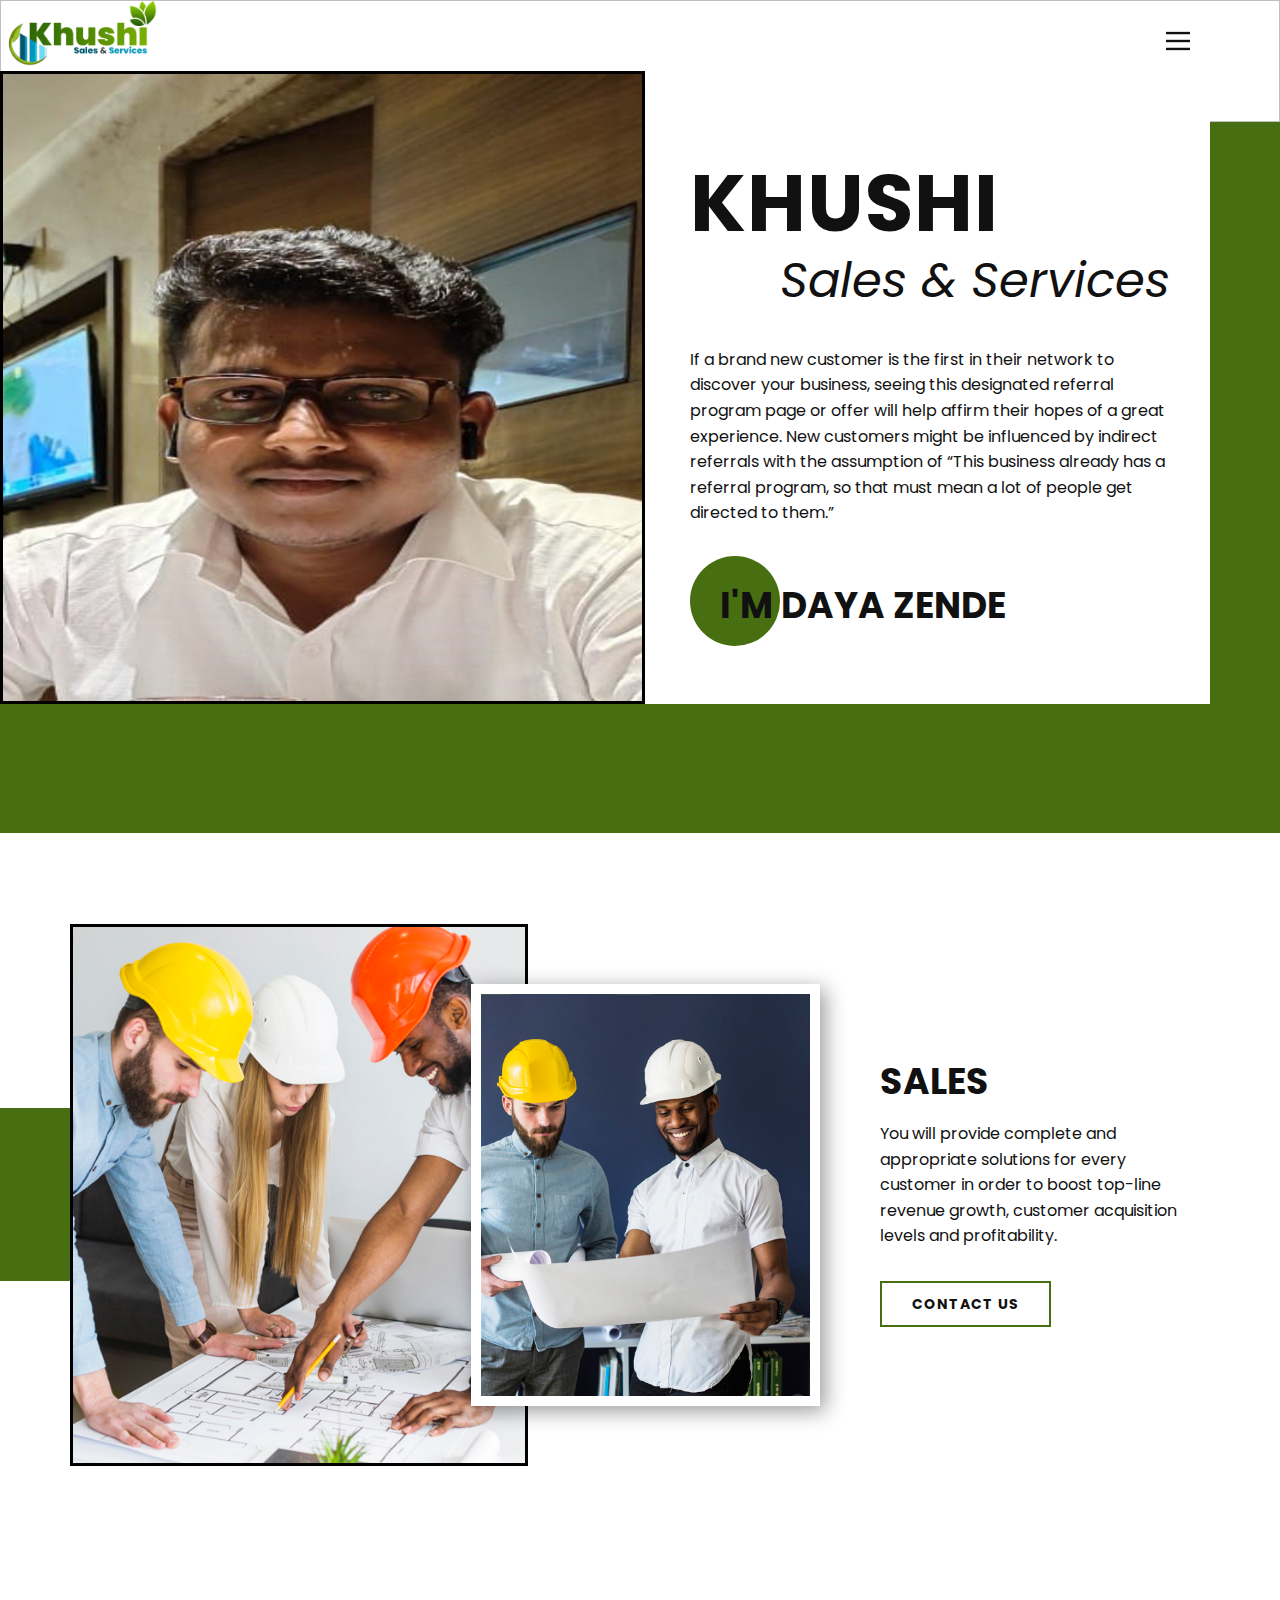
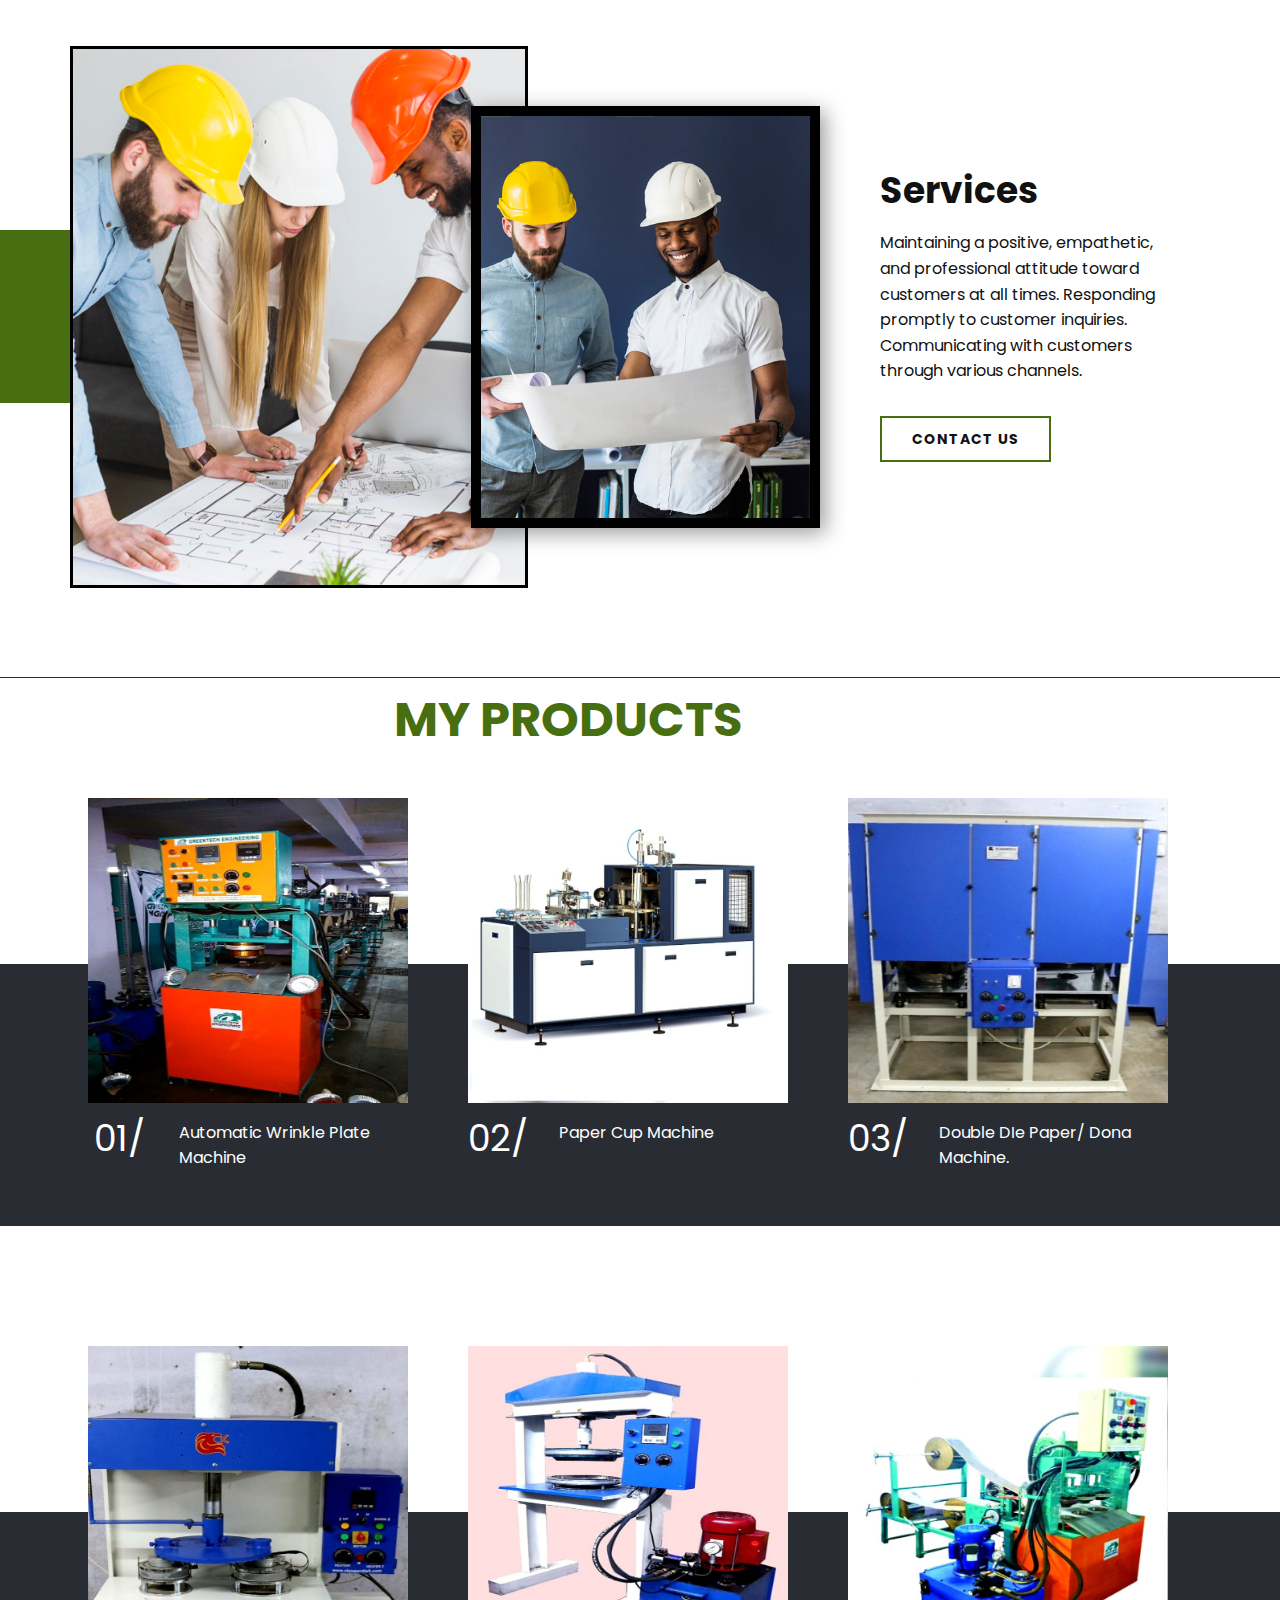
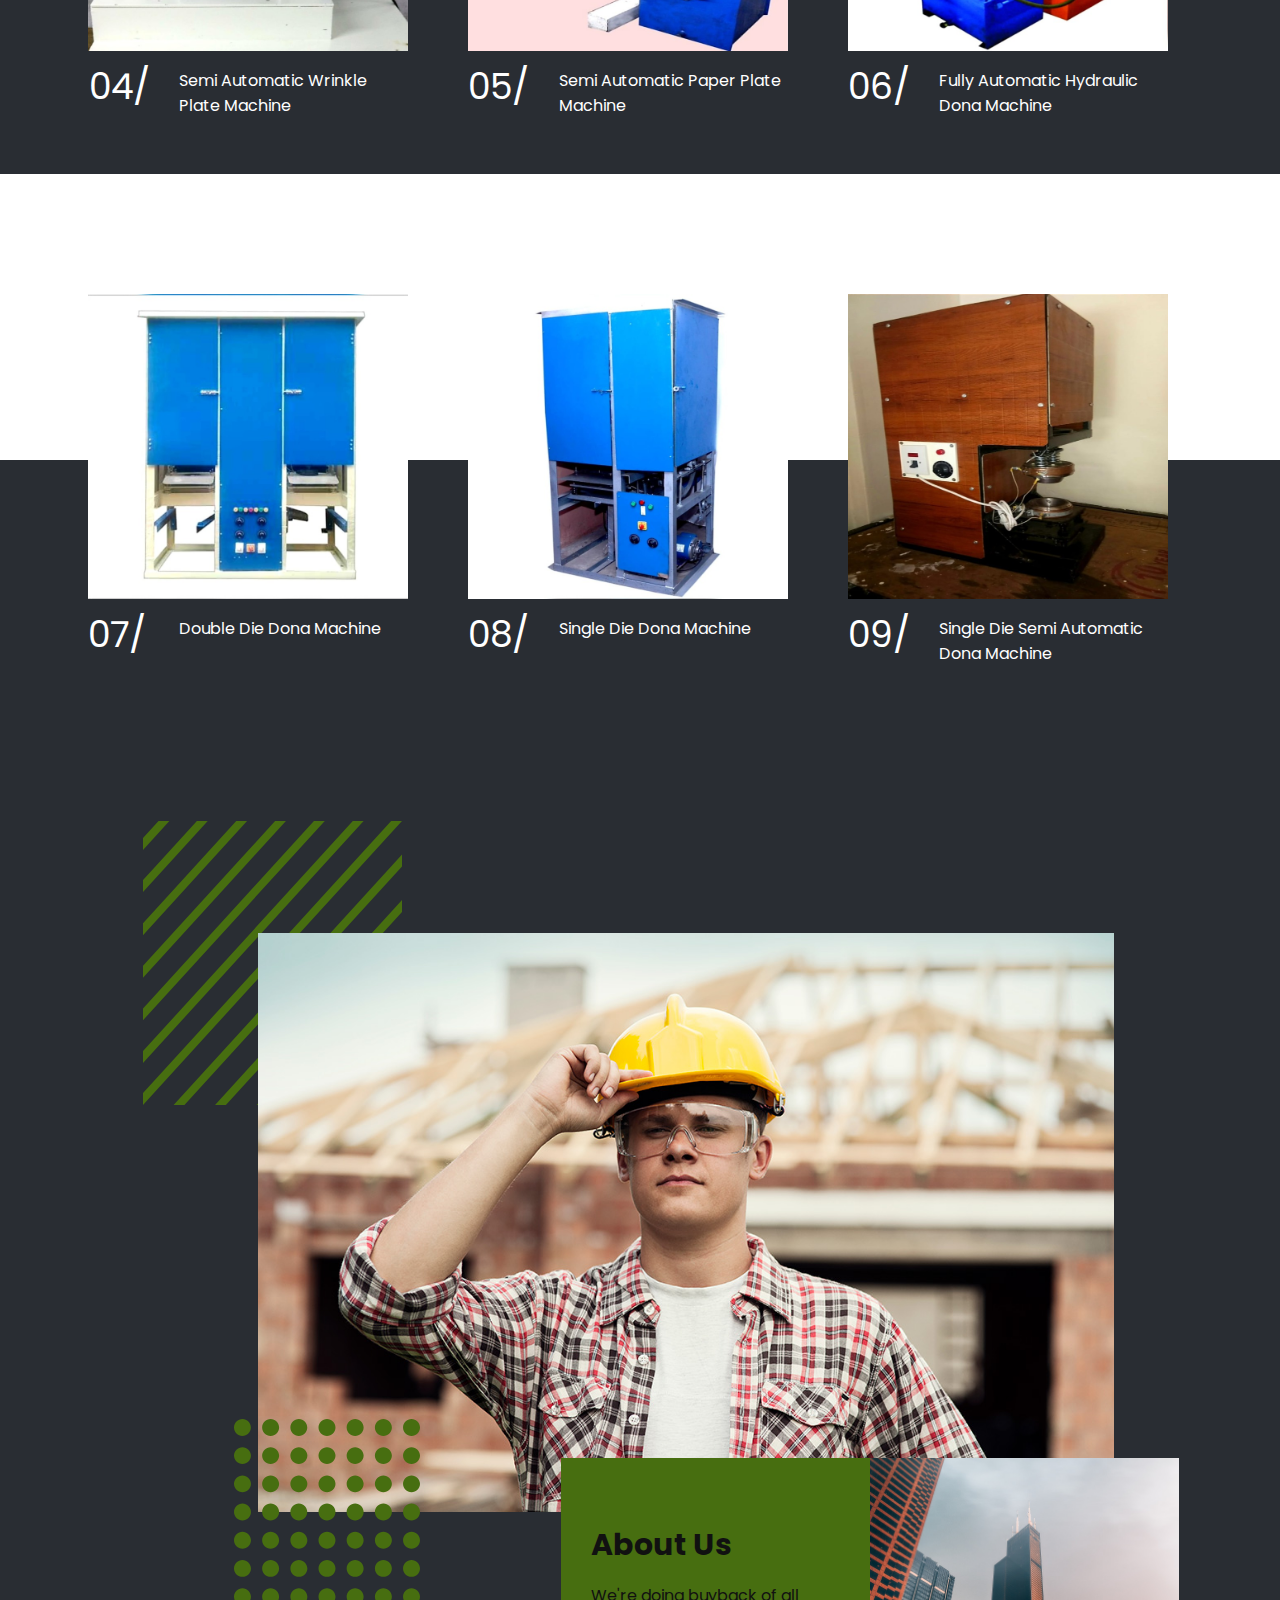
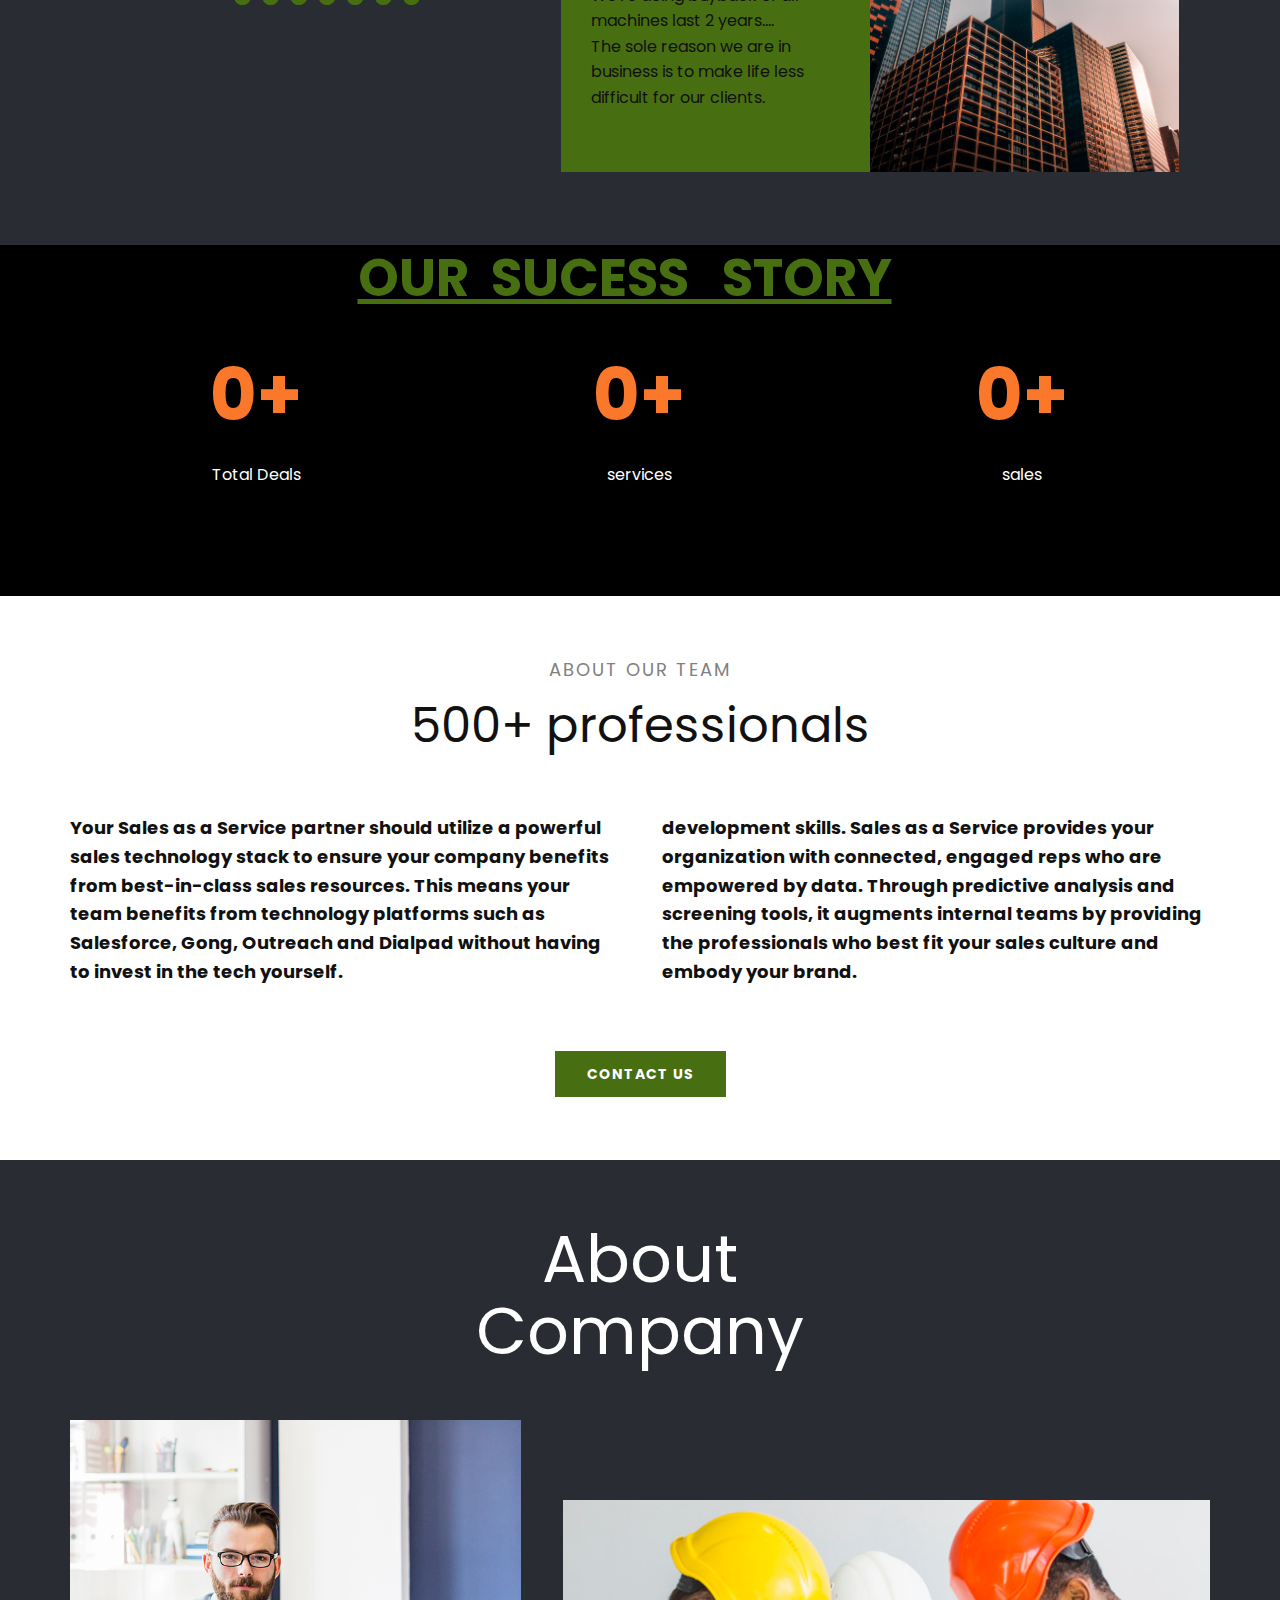
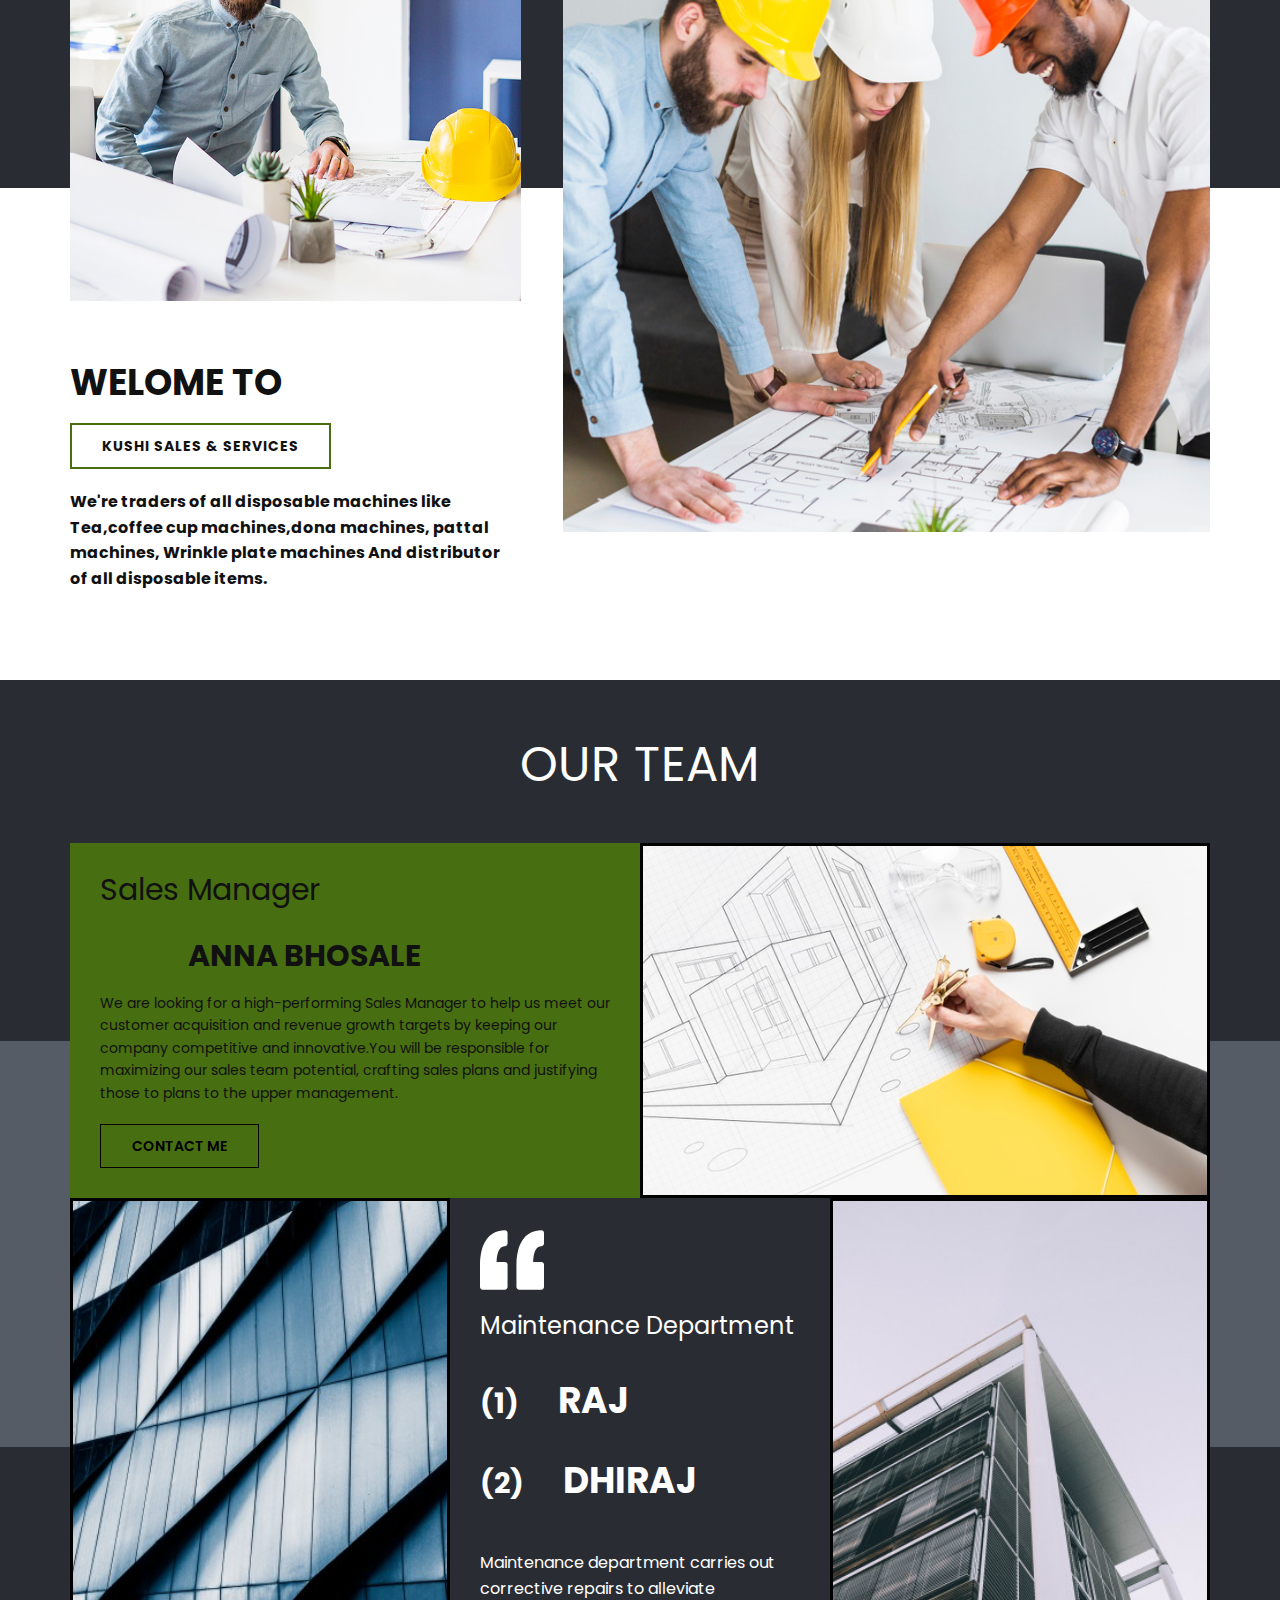
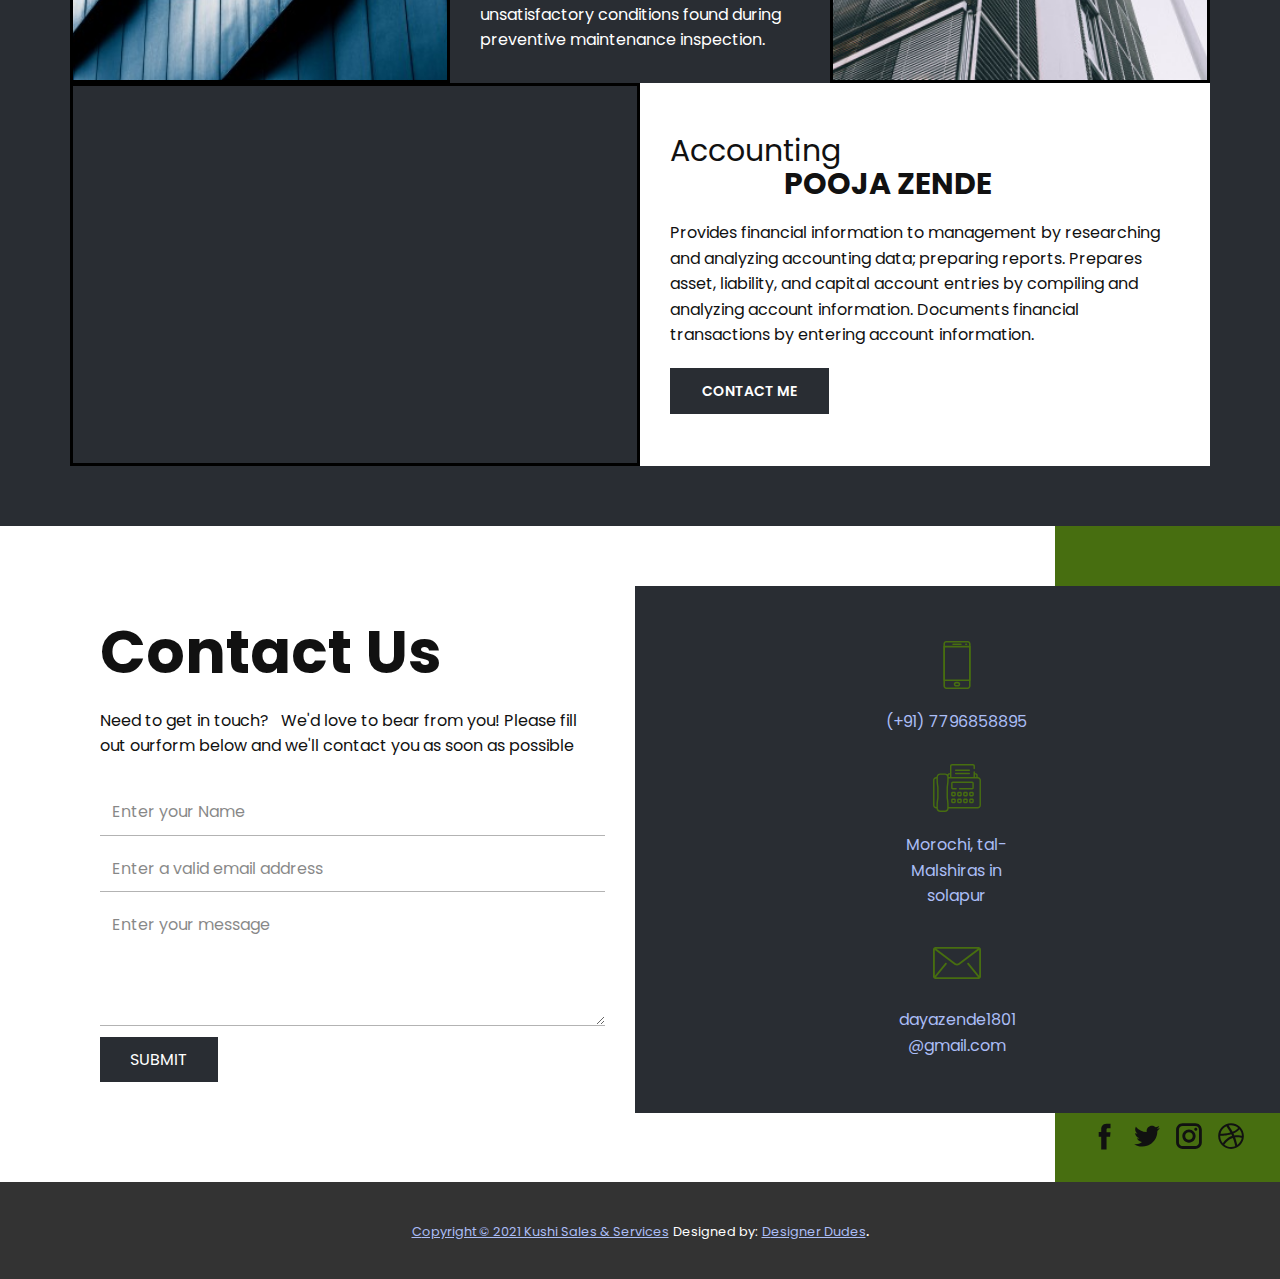
==== commit 96bec3a3: "Add files via upload" ====
--- a/index.html
+++ b/index.html
@@ -213,7 +213,7 @@
     <section class="u-align-center u-clearfix u-palette-5-dark-3 u-valign-middle u-section-5" id="carousel_8b38">
       <div class="u-container-style u-expanded-width u-group u-shape-rectangle u-white u-group-1">
         <div class="u-container-layout u-container-layout-1"></div>
-        <h1 class="u-text u-text-body-color u-text-1  products "> <strong>Company Products</strong></h1>
+        <h1 class="u-text u-text-body-color u-text-1  products "> <strong style="color: #476E10;">MY PRODUCTS</strong></h1>
       </div>
       <div class="u-list u-repeater u-list-1">
         <div class="u-container-style u-list-item u-repeater-item">
--- a/Home.css
+++ b/Home.css
@@ -1137,11 +1137,13 @@
 }
 .u-section-5 .products{
   text-align: center;
-  margin-right: 31%;
+  margin-right: 42%;
+
 }
 
 .u-section-5 .u-text-2 {
   margin: -39px 0 0 91px;
+
 }
 
 .u-section-5 .u-container-layout-3 {
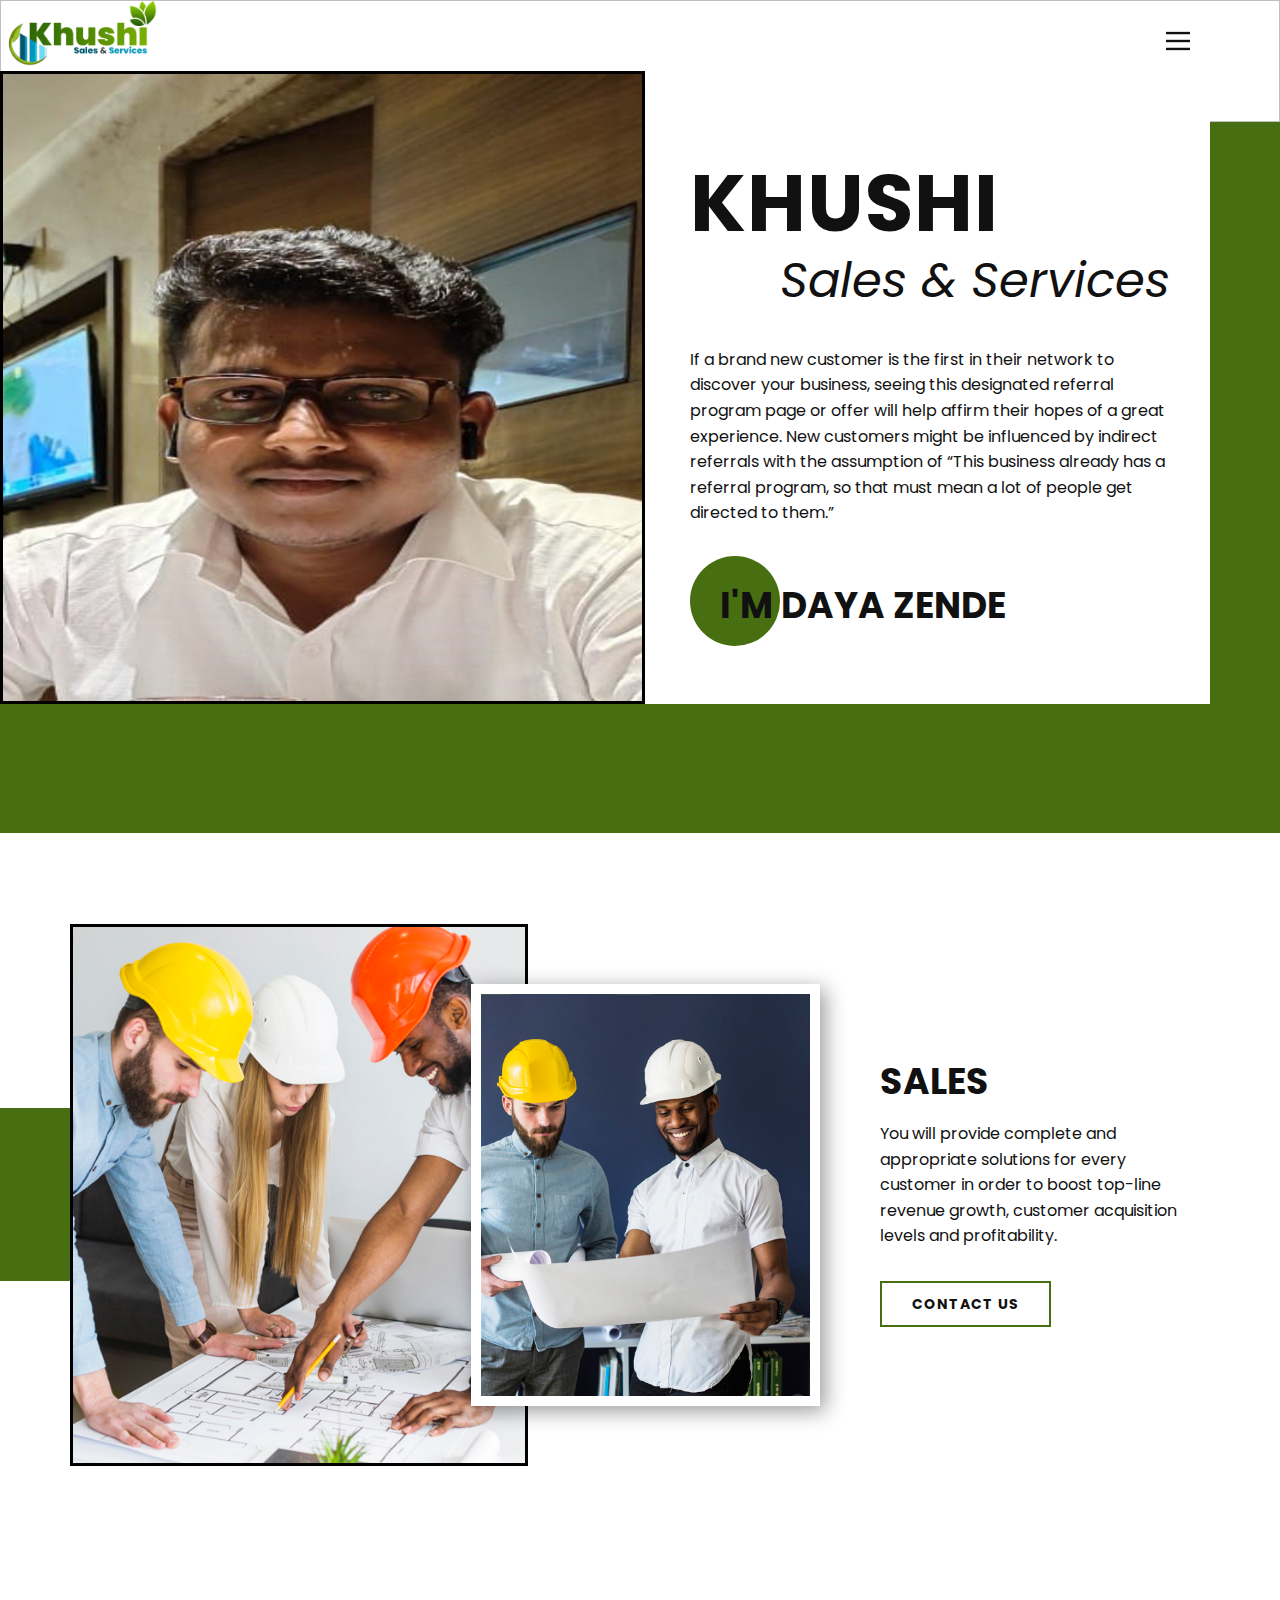
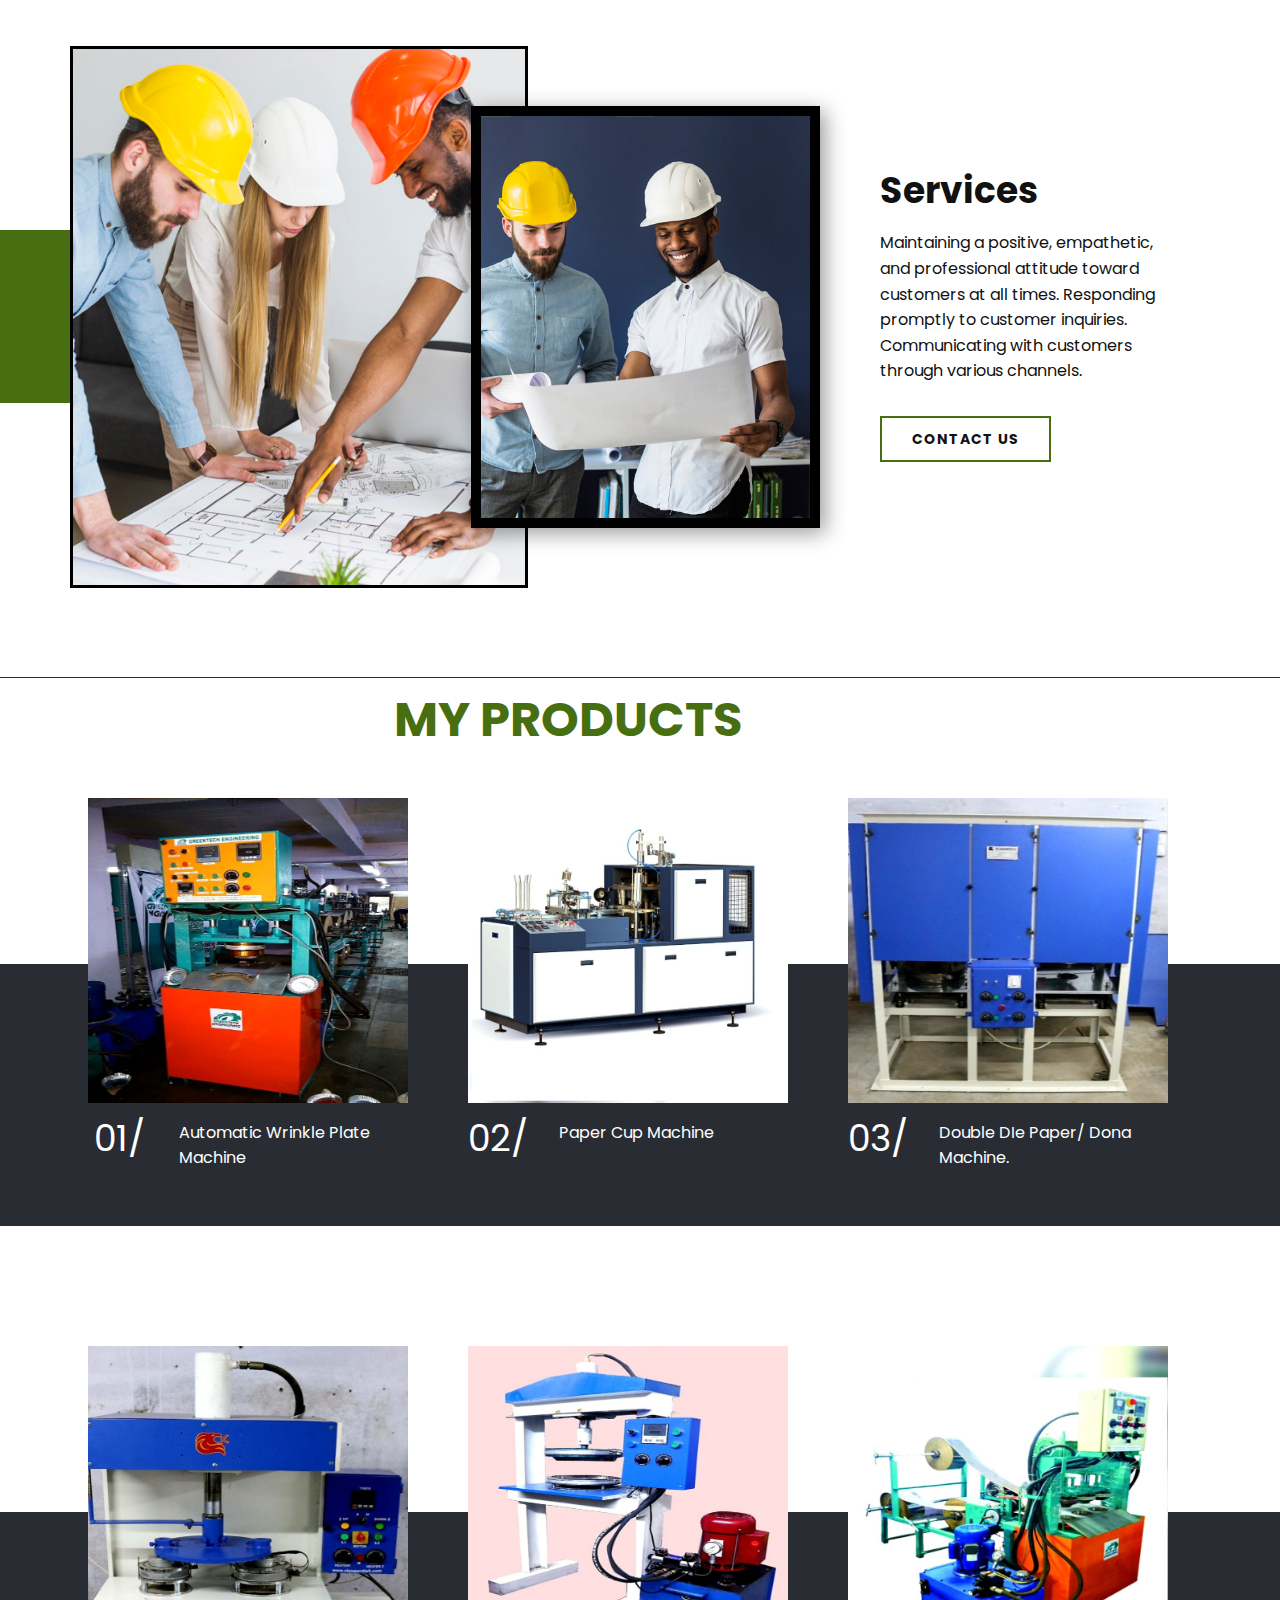
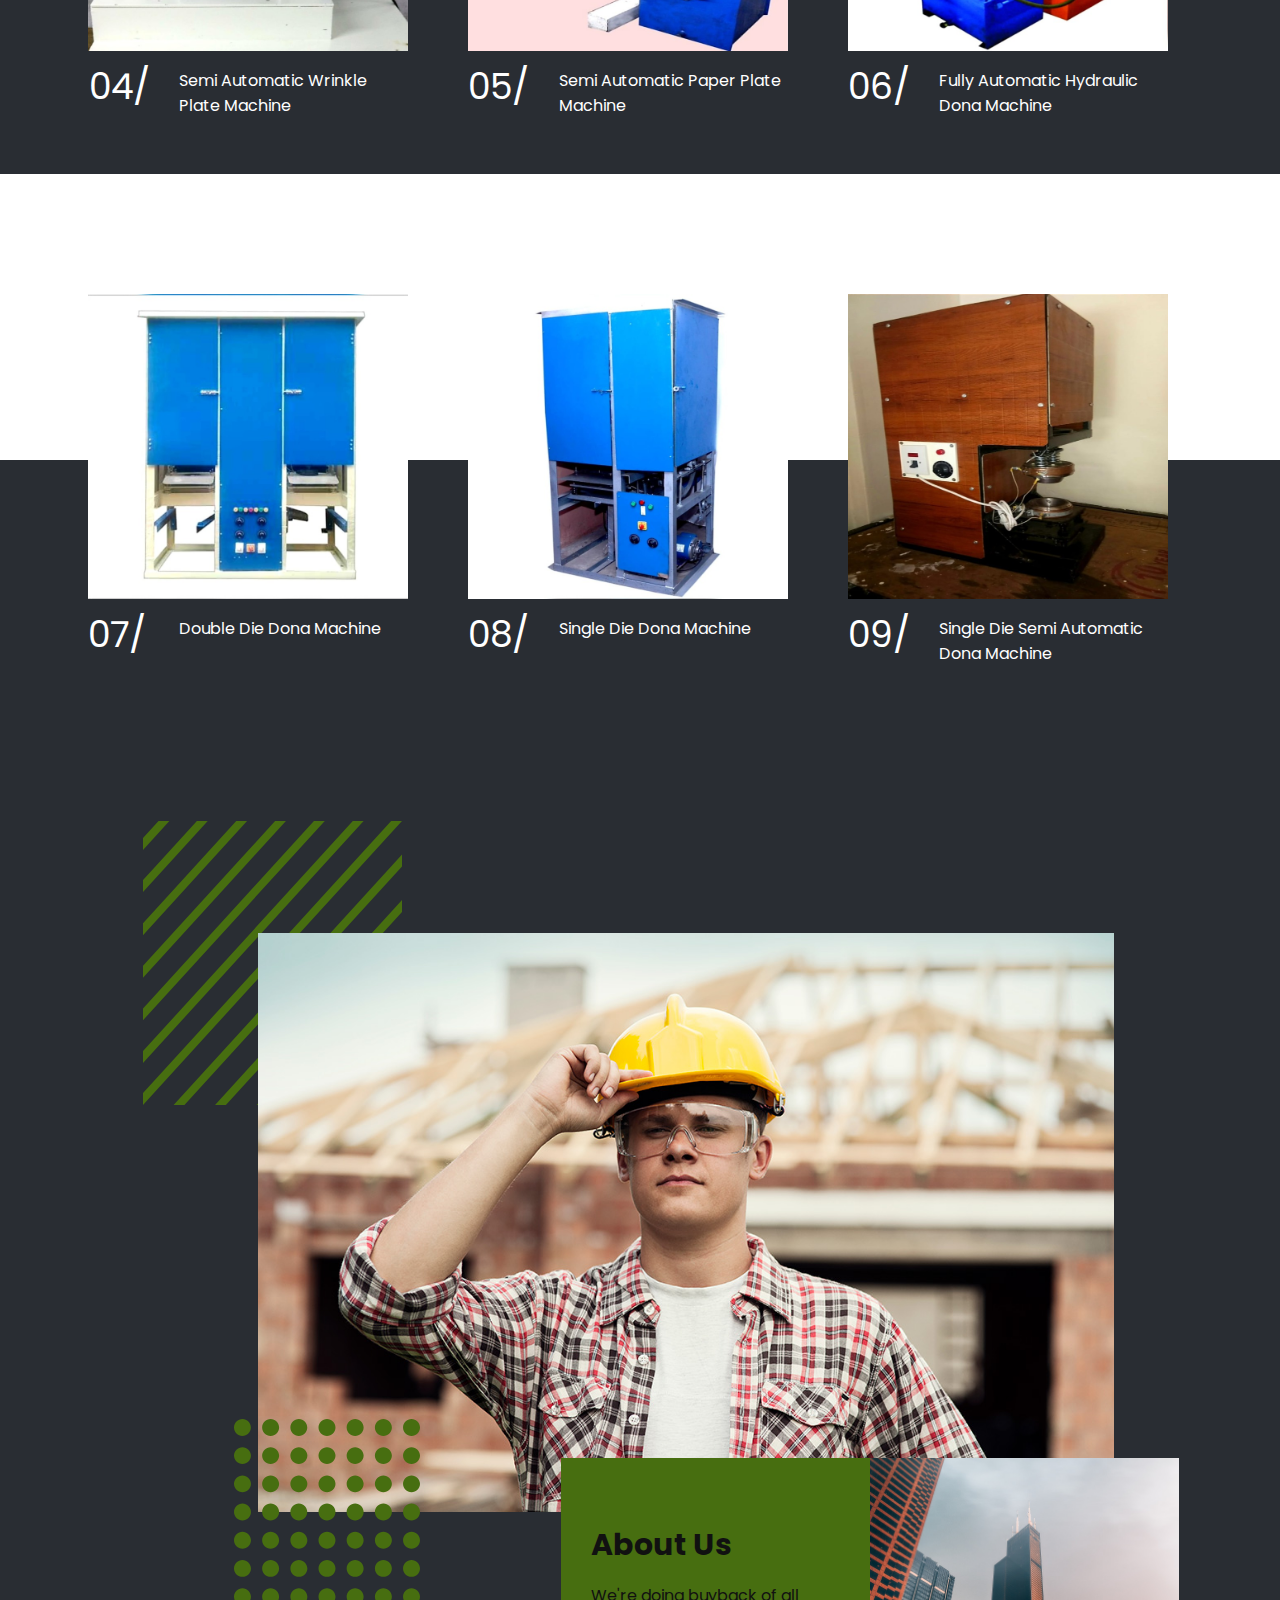
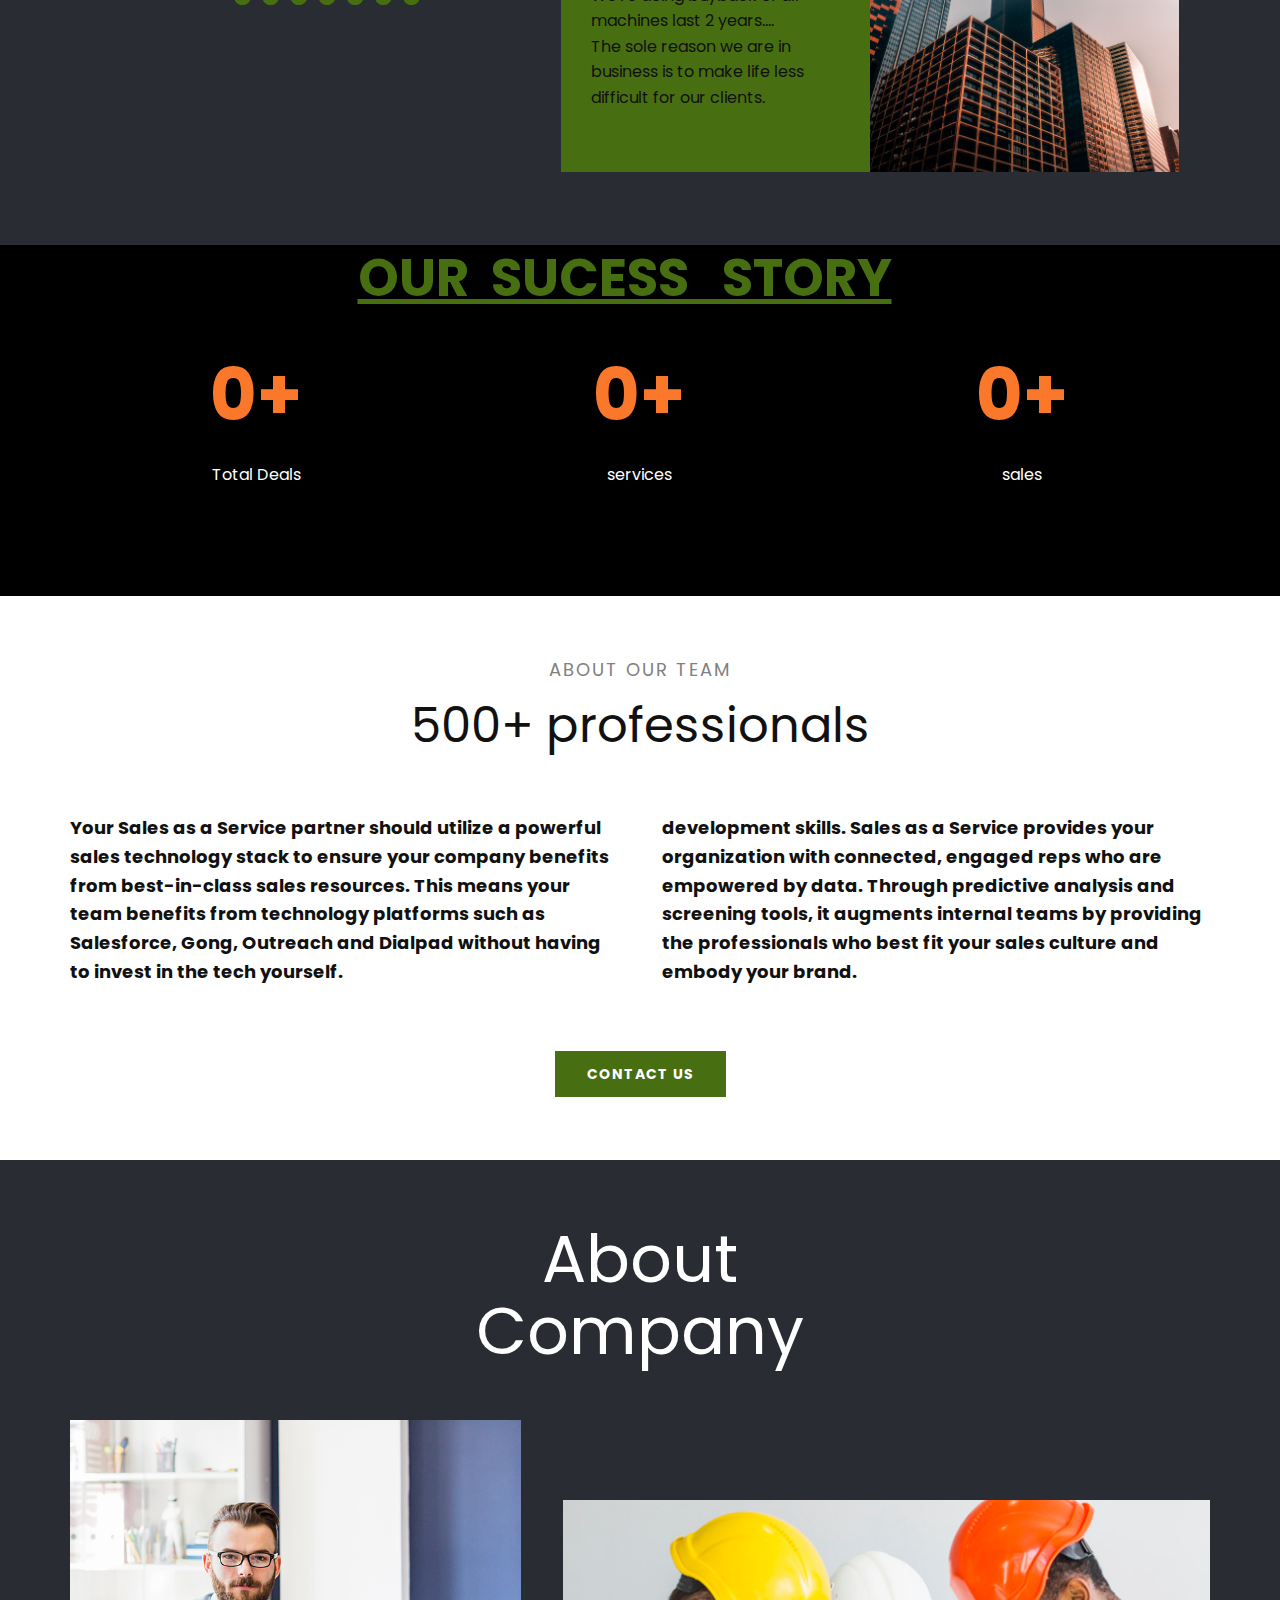
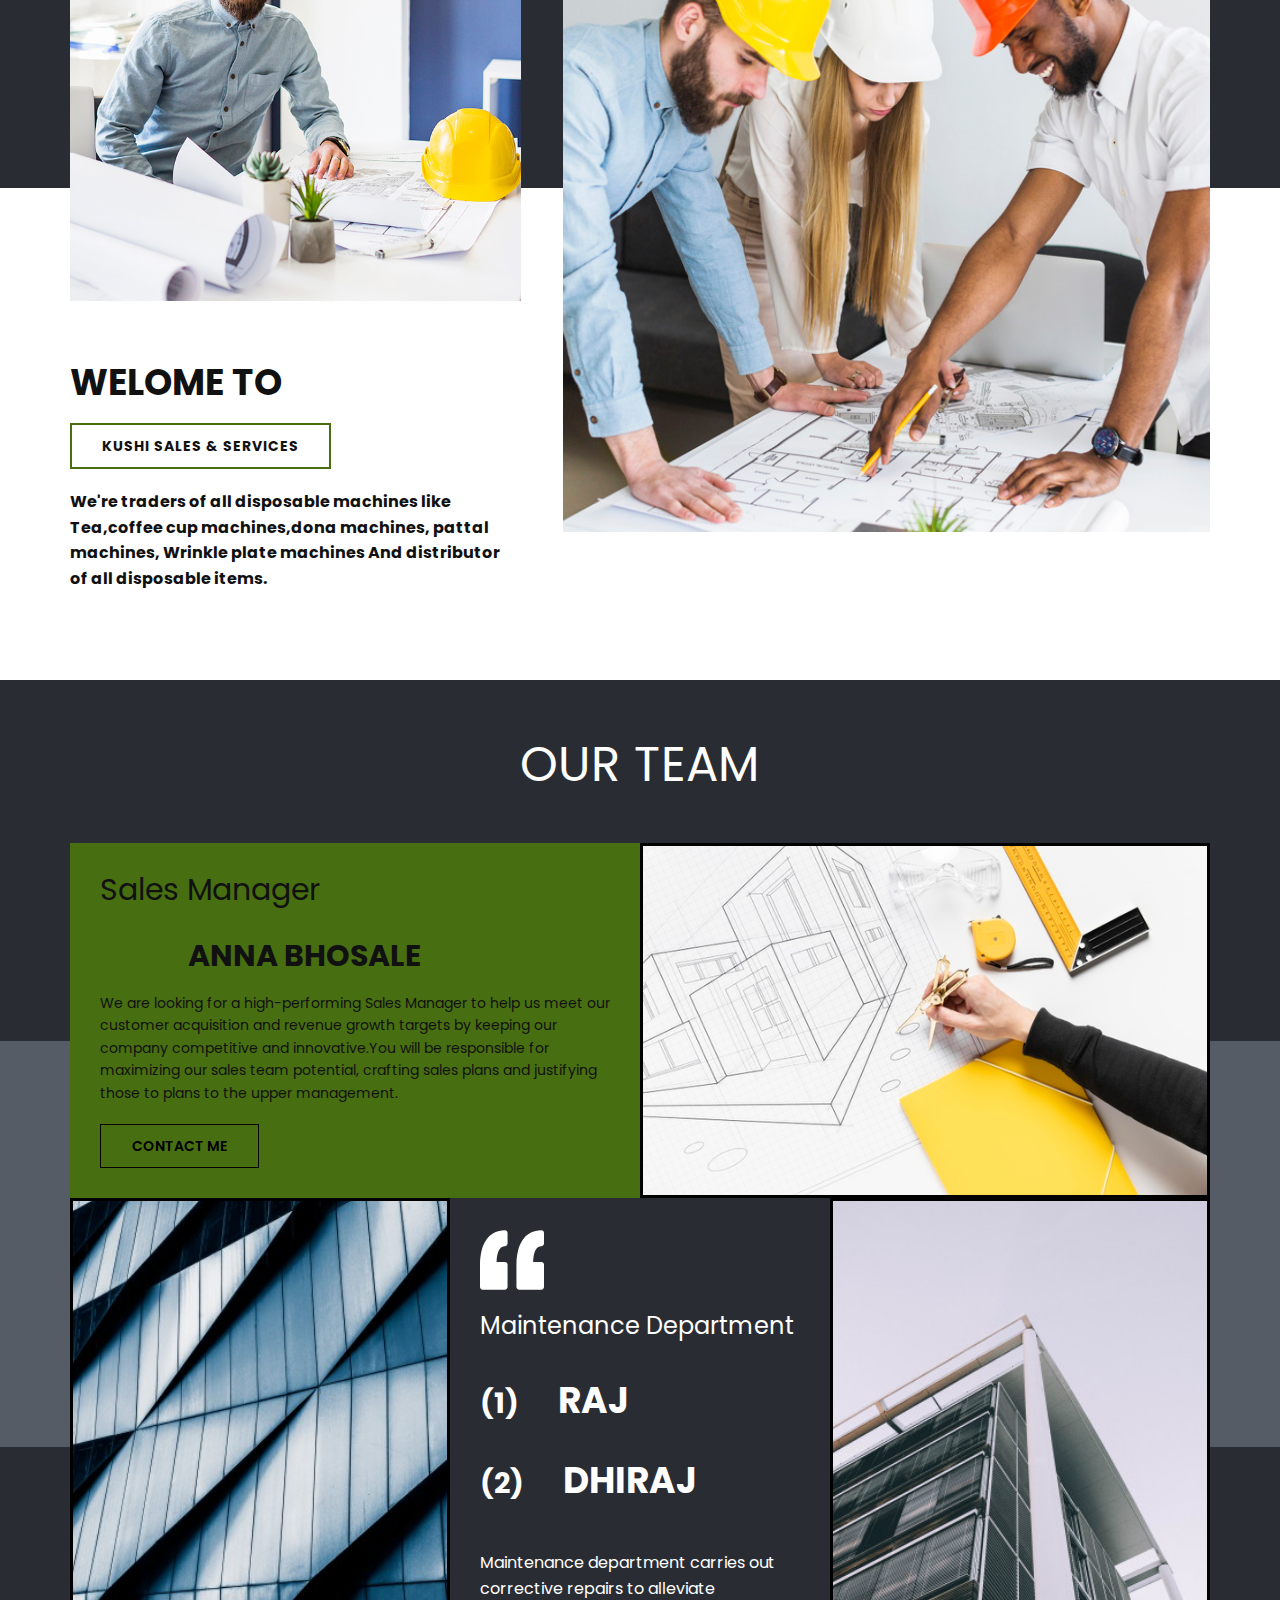
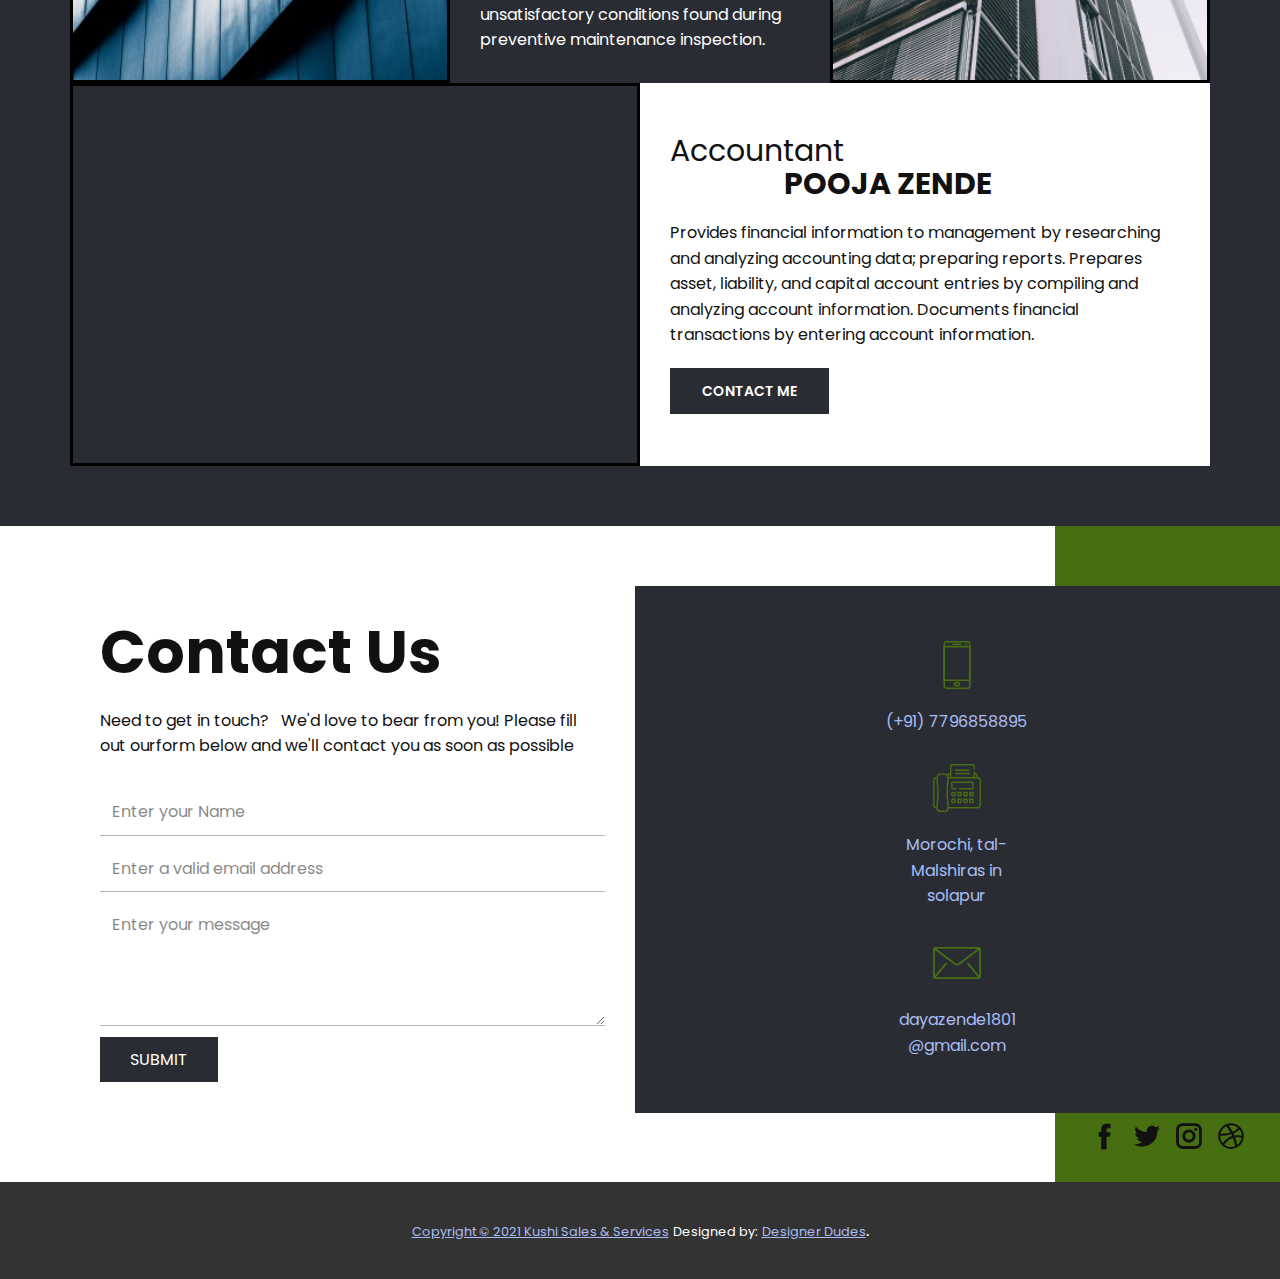
==== commit ea3bf9c9: "Add files via upload" ====
--- a/index.html
+++ b/index.html
@@ -58,11 +58,6 @@
     <meta name="theme-color" content="#478ac9">
     <link rel="canonical" href="index.html">
     <meta property="og:url" content="index.html">-->
-
-
-
-
-
 
 
   </head>
@@ -478,7 +473,7 @@
                   <div class="u-container-layout u-valign-middle u-container-layout-2">
                     <h2 class="u-text u-text-2">Sales Manager <br> <br> &nbsp;&nbsp;&nbsp;&nbsp;&nbsp;&nbsp;&nbsp;&nbsp;&nbsp;&nbsp;&nbsp;<strong>ANNA BHOSALE</strong> </h2>
                     <p class="u-text u-text-3">We are looking for a high-performing Sales Manager to help us meet our customer acquisition and revenue growth targets by keeping our company competitive and innovative.You will be responsible for maximizing our sales team potential, crafting sales plans and justifying those to plans to the upper management. </p>
-                    <a href="tel:(+91) 7020826025" class="u-border-1 u-border-grey-dark-1 u-btn u-btn-rectangle u-button-style u-none u-btn-1">Contact Me</a>
+                    <a href="tel:(+91) 7020826024" class="u-border-1 u-border-grey-dark-1 u-btn u-btn-rectangle u-button-style u-none u-btn-1">Contact Me</a>
                   </div>
                 </div>
                 <div class="u-container-style u-image u-layout-cell u-right-cell u-size-30 u-image-1">
@@ -530,7 +525,7 @@
                 </div>
                 <div class="u-container-style u-layout-cell u-right-cell u-size-30 u-white u-layout-cell-7">
                   <div class="u-container-layout u-valign-middle u-container-layout-8">
-                    <h2 class="u-text u-text-5">Accounting</h2>
+                    <h2 class="u-text u-text-5">Accountant</h2>
                     <h2 class="u-text u-text-5"> <strong>&nbsp;&nbsp;&nbsp;&nbsp;&nbsp;&nbsp;&nbsp;&nbsp;&nbsp;&nbsp;&nbsp;&nbsp;&nbsp;&nbsp;&nbsp;&nbsp;&nbsp;&nbsp; POOJA ZENDE</strong>  </h2>
                     <p class="u-text u-text-6">Provides financial information to management by researching and analyzing accounting data; preparing reports. Prepares asset, liability, and capital account entries by compiling and analyzing account information. Documents financial transactions by entering account information. <a href="https://www.freepik.com/photos/home" class="u-border-2 u-border-grey-15 u-btn u-button-link u-button-style u-none u-text-body-color u-btn-2"></a>
                     </p>
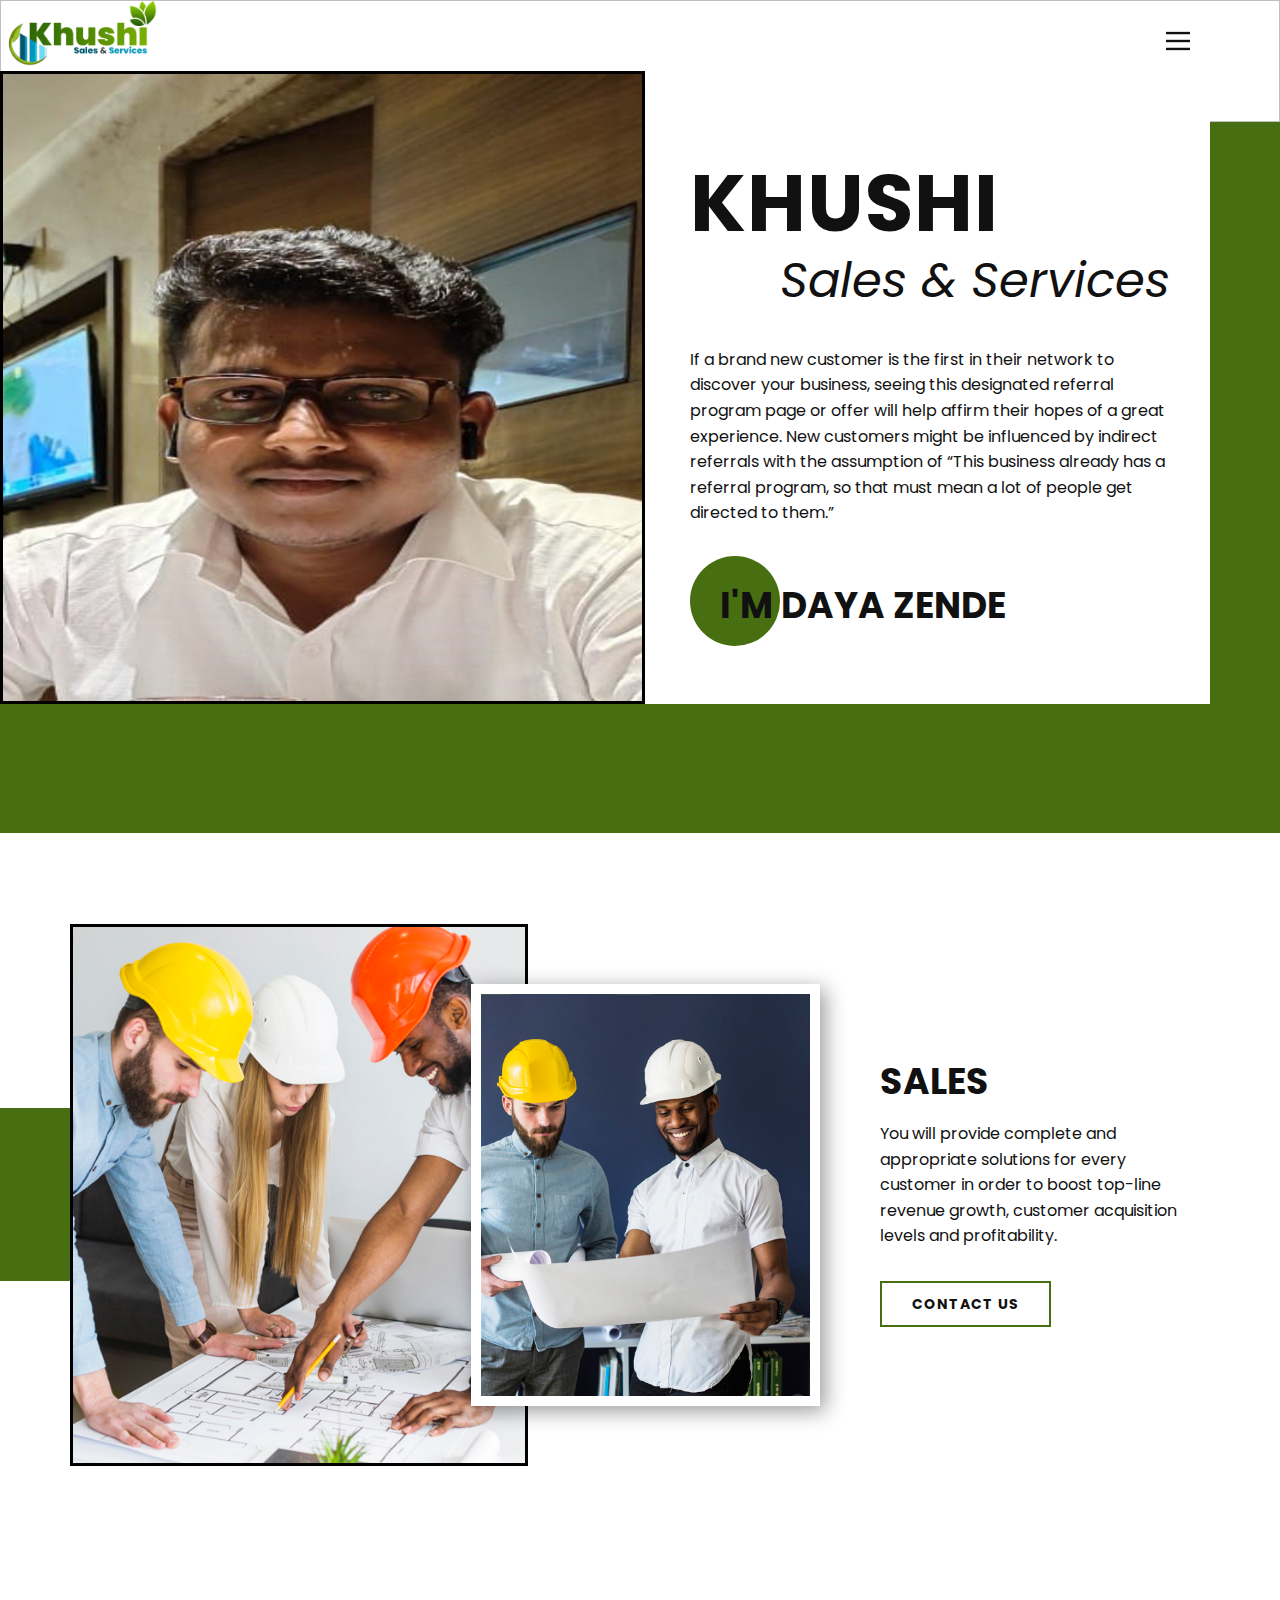
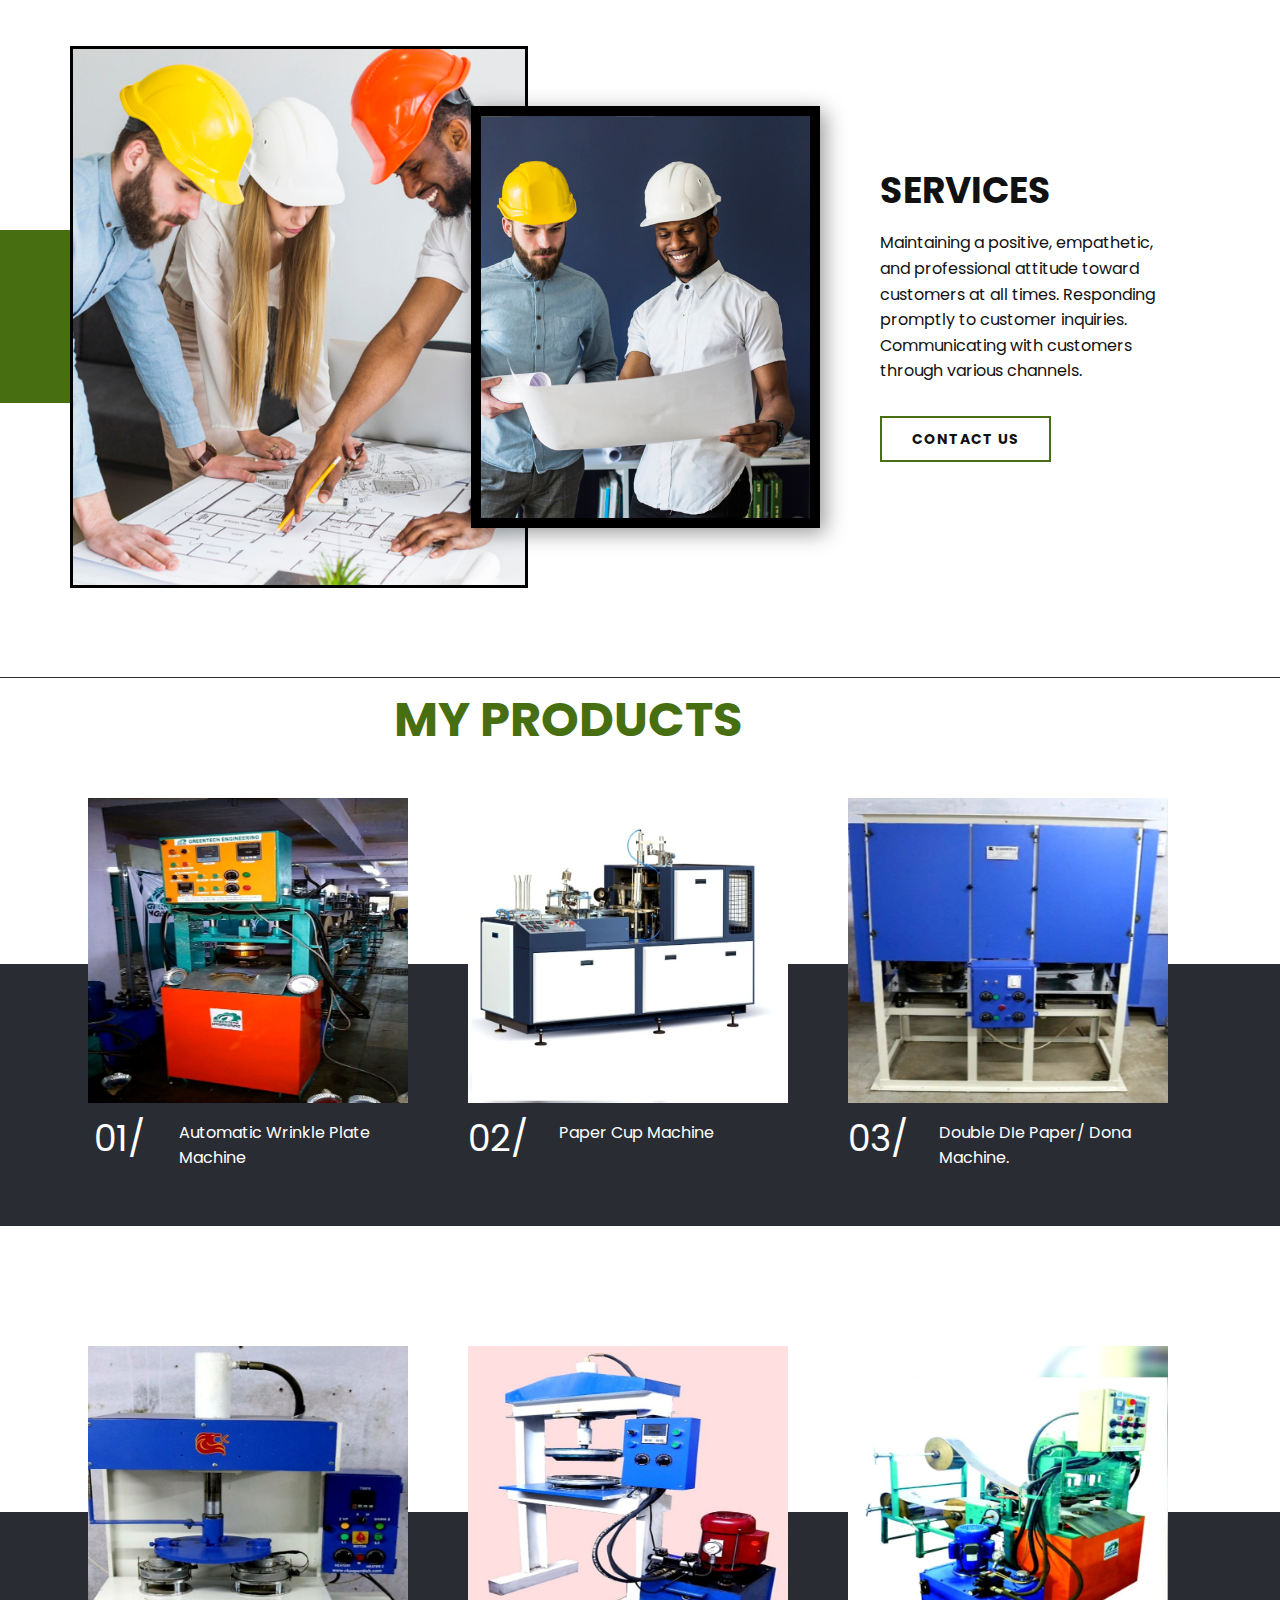
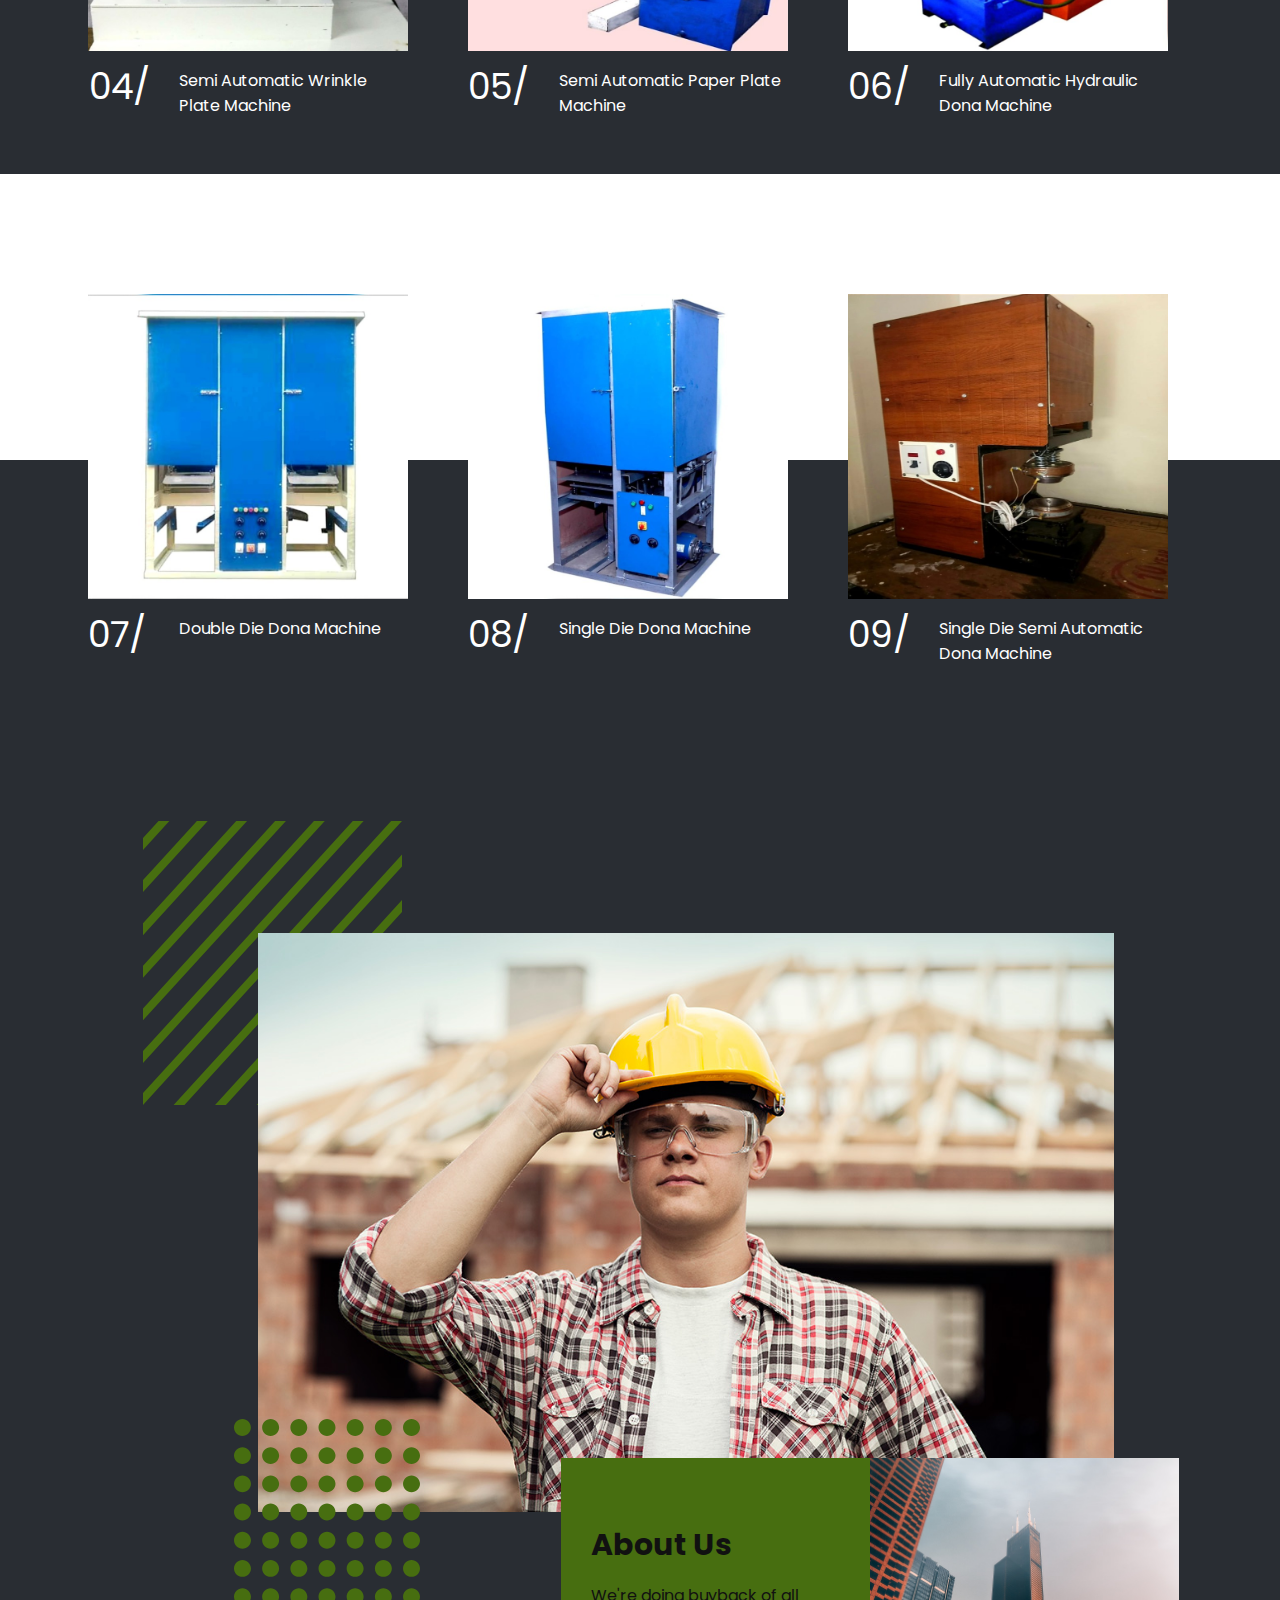
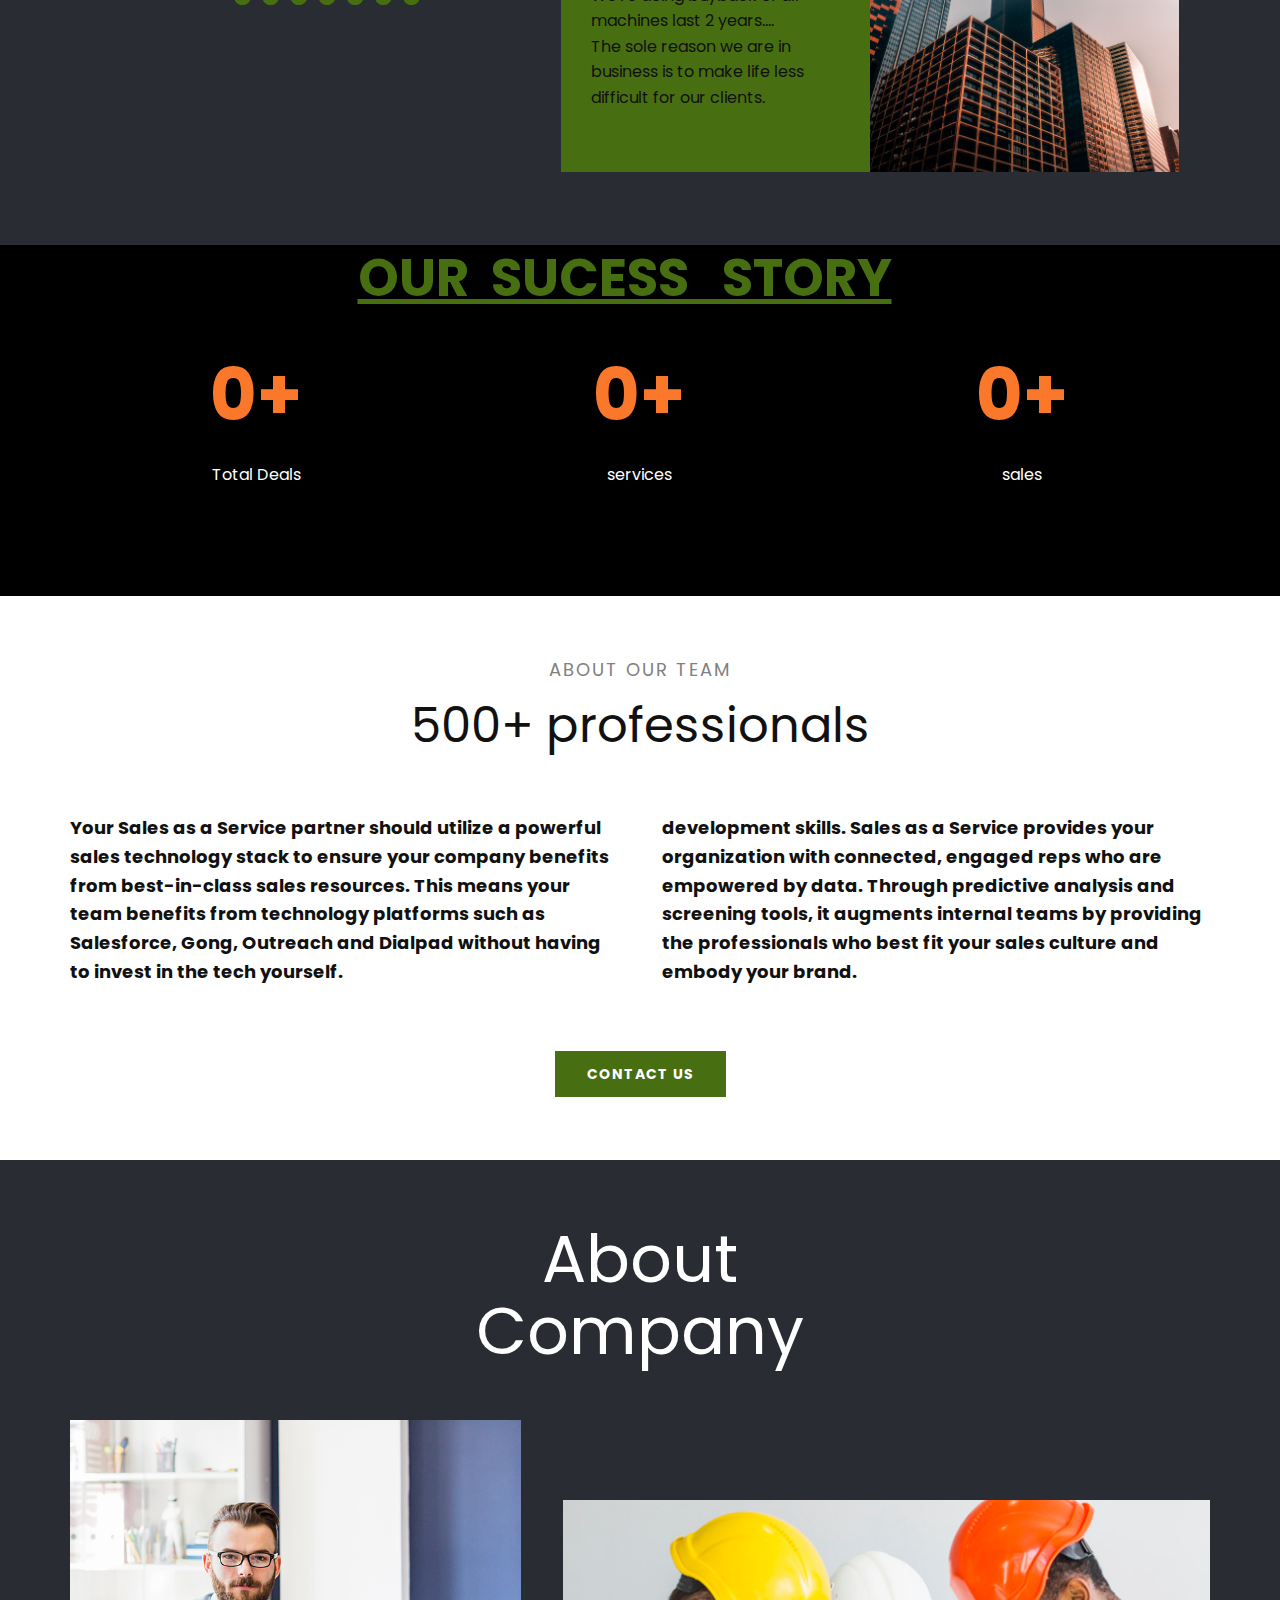
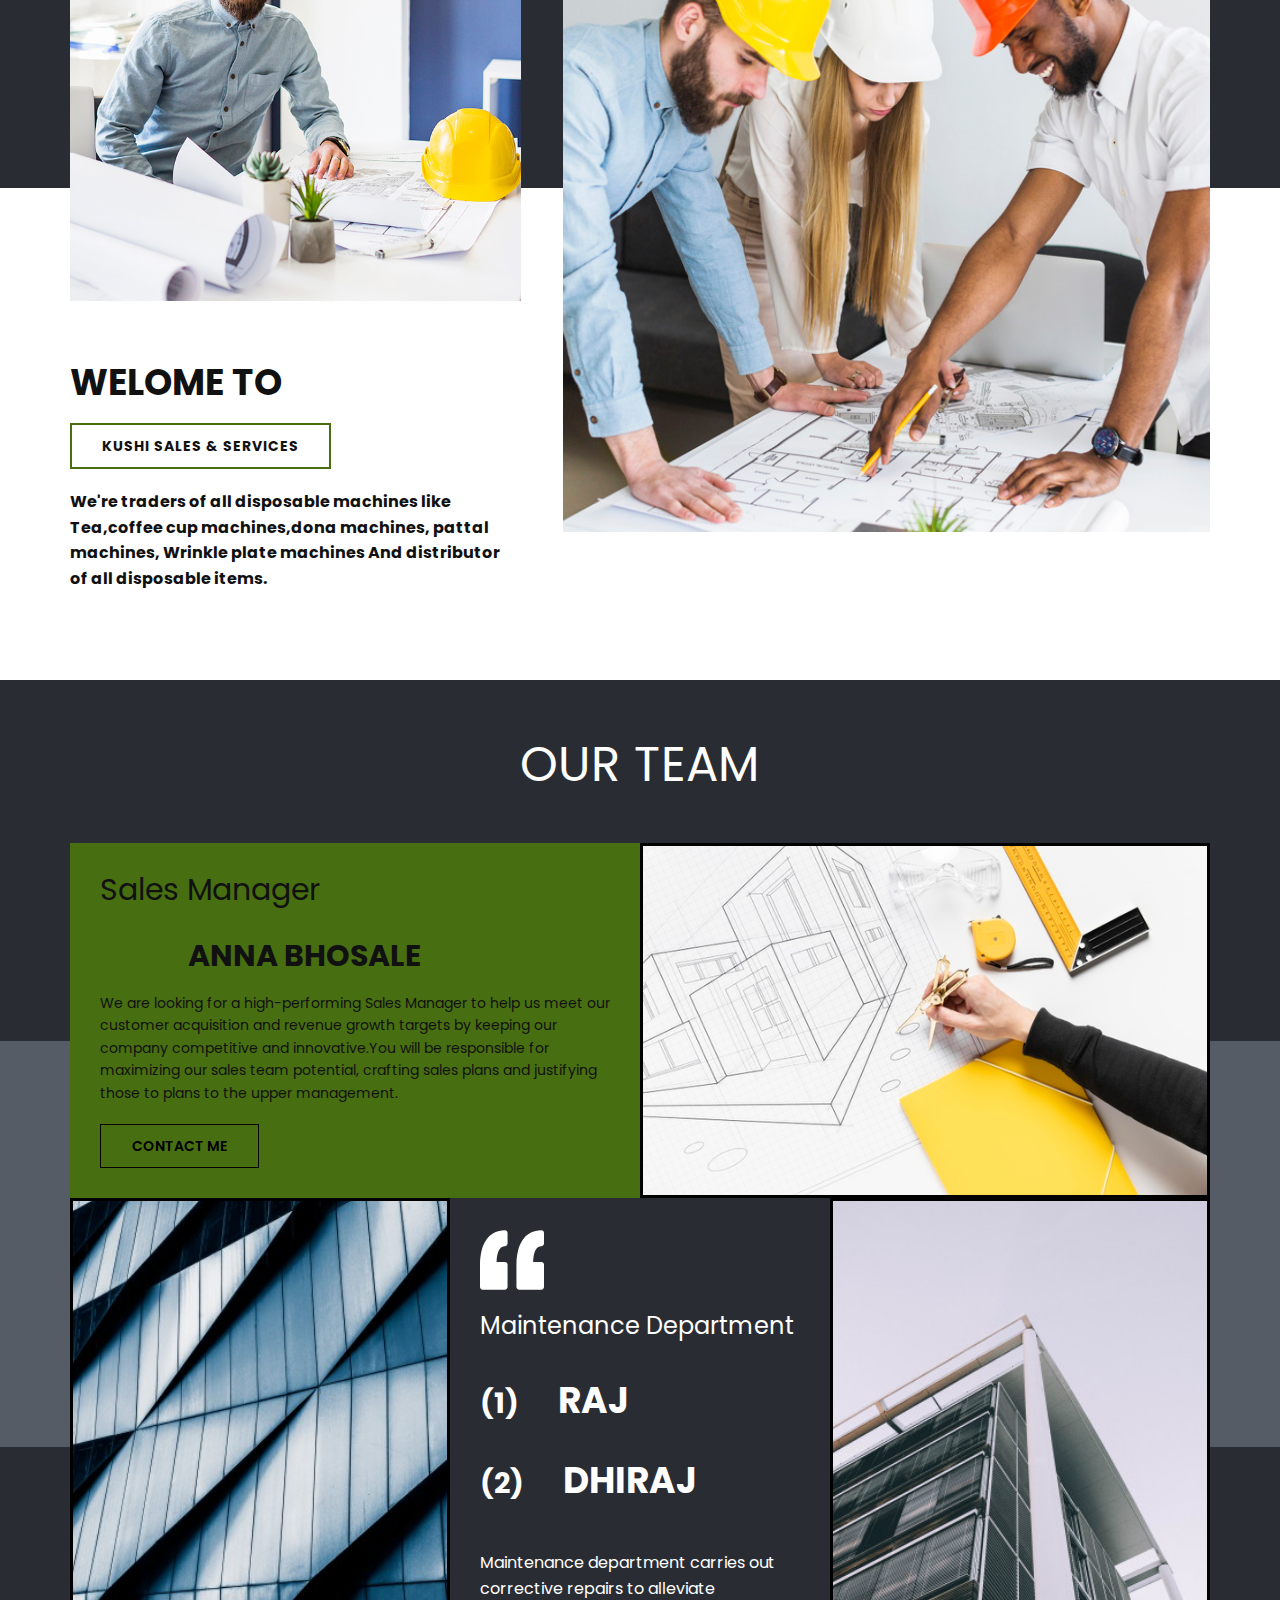
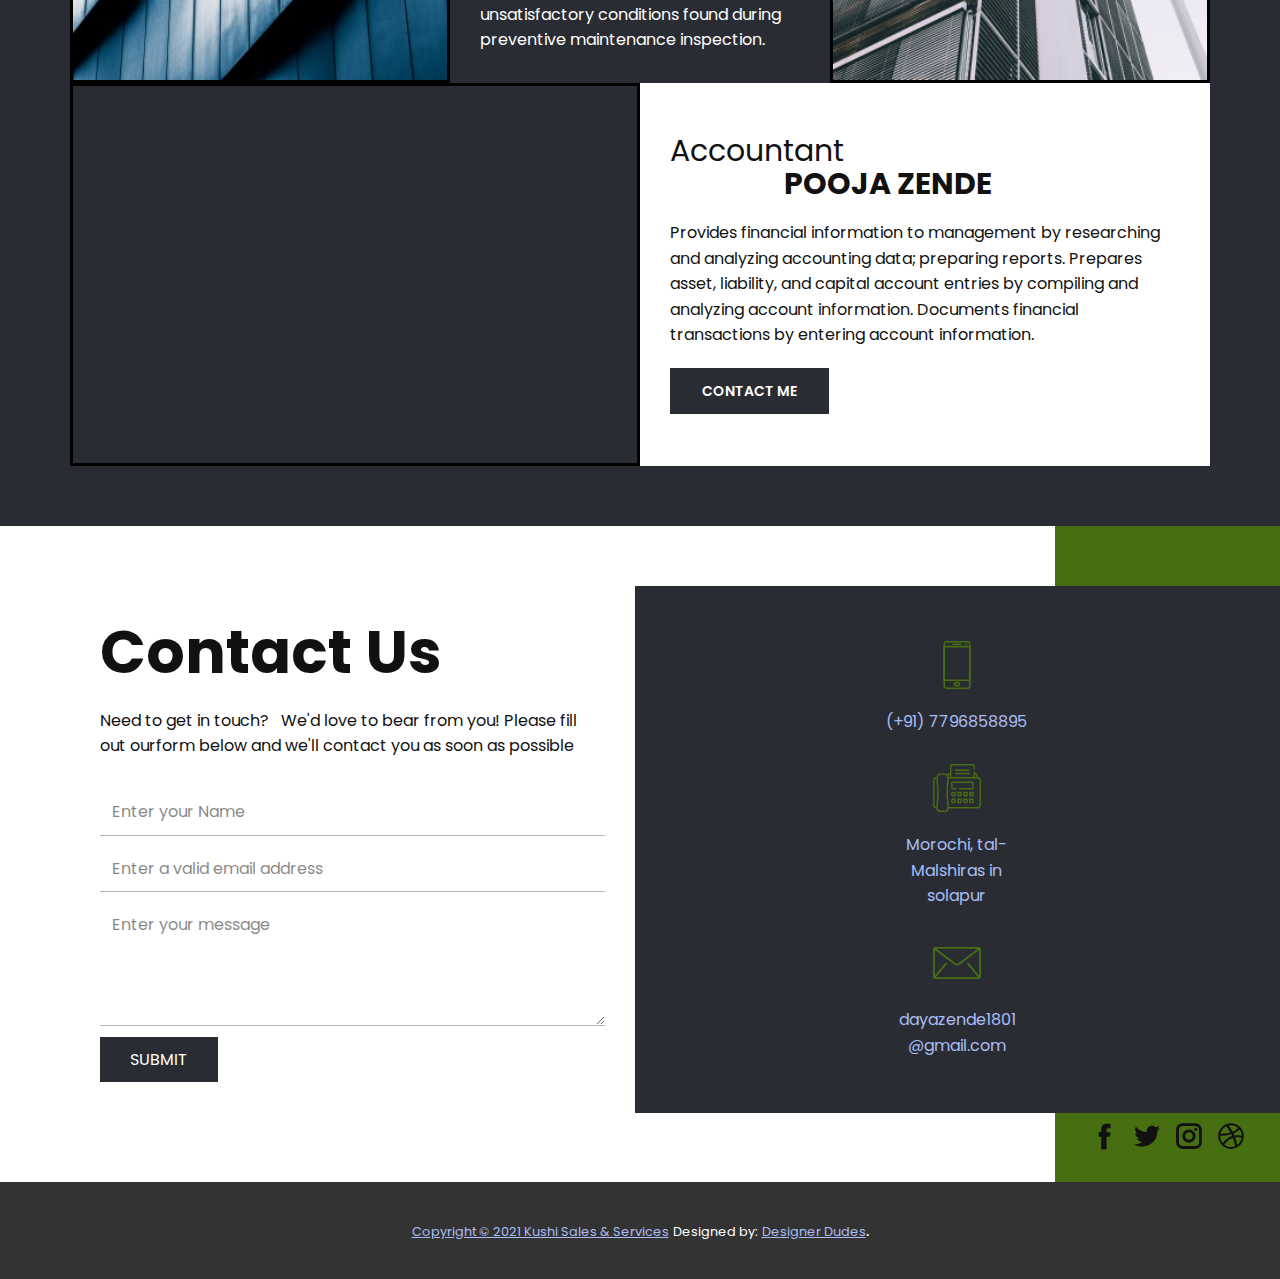
==== commit 45a72103: "Add files via upload" ====
--- a/index.html
+++ b/index.html
@@ -165,7 +165,7 @@
             </div>
             <div class="u-align-center-sm u-align-center-xs u-align-left-lg u-align-left-md u-align-left-xl u-container-style u-layout-cell u-right-cell u-size-20 u-layout-cell-3">
               <div class="u-container-layout u-valign-middle u-container-layout-3">
-                <h2 class="u-text u-text-1">Services</h2>
+                <h2 class="u-text u-text-1">SERVICES</h2>
                 <p class="u-text u-text-2">Maintaining a positive, empathetic, and professional attitude toward customers at all times. Responding promptly to customer inquiries. Communicating with customers through various channels.</p>
                 <a href="#" class="u-active-palette-4-base u-border-2 u-border-active-palette-4-base u-border-hover-palette-4-base u-border-palette-4-base u-btn u-btn-rectangle u-button-style u-hover-palette-4-base u-none u-text-active-white u-text-body-color u-text-hover-white u-btn-1">contact us<span class="u-text-body-color"></span>
                 </a>
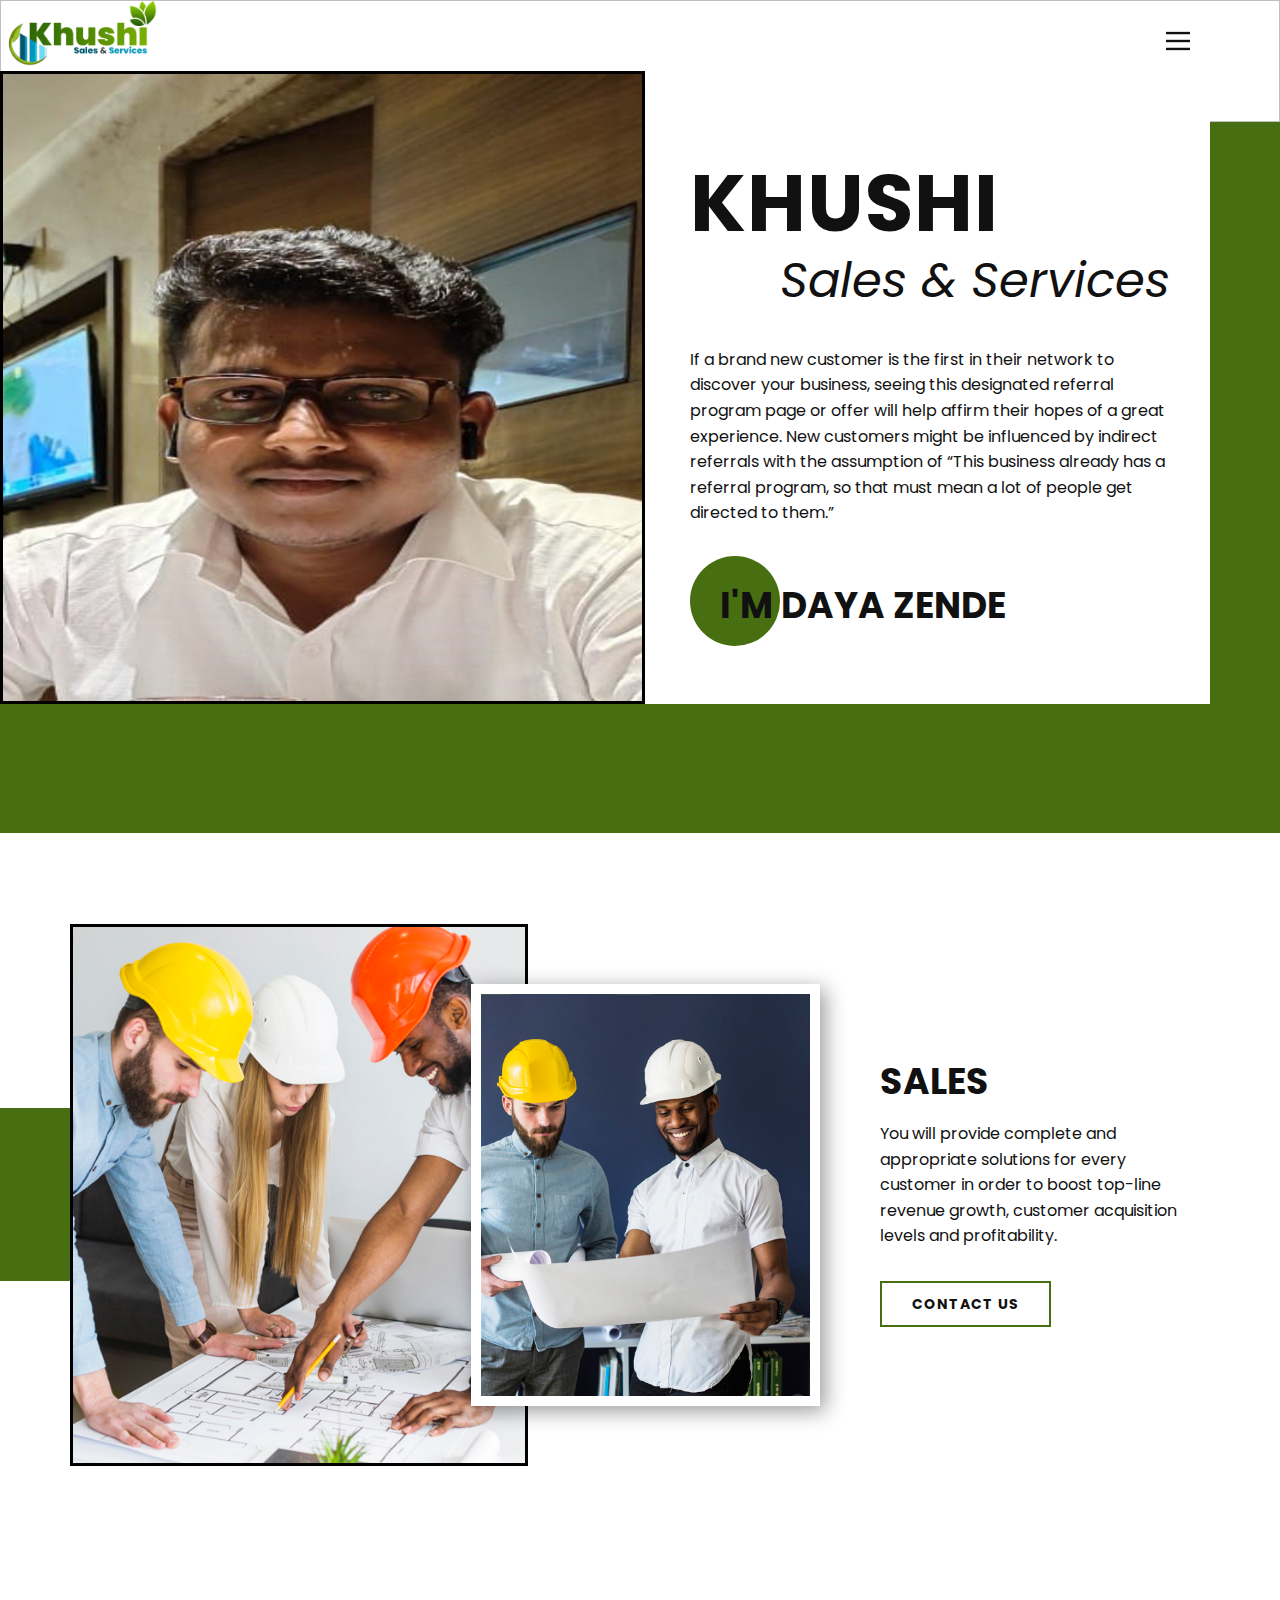
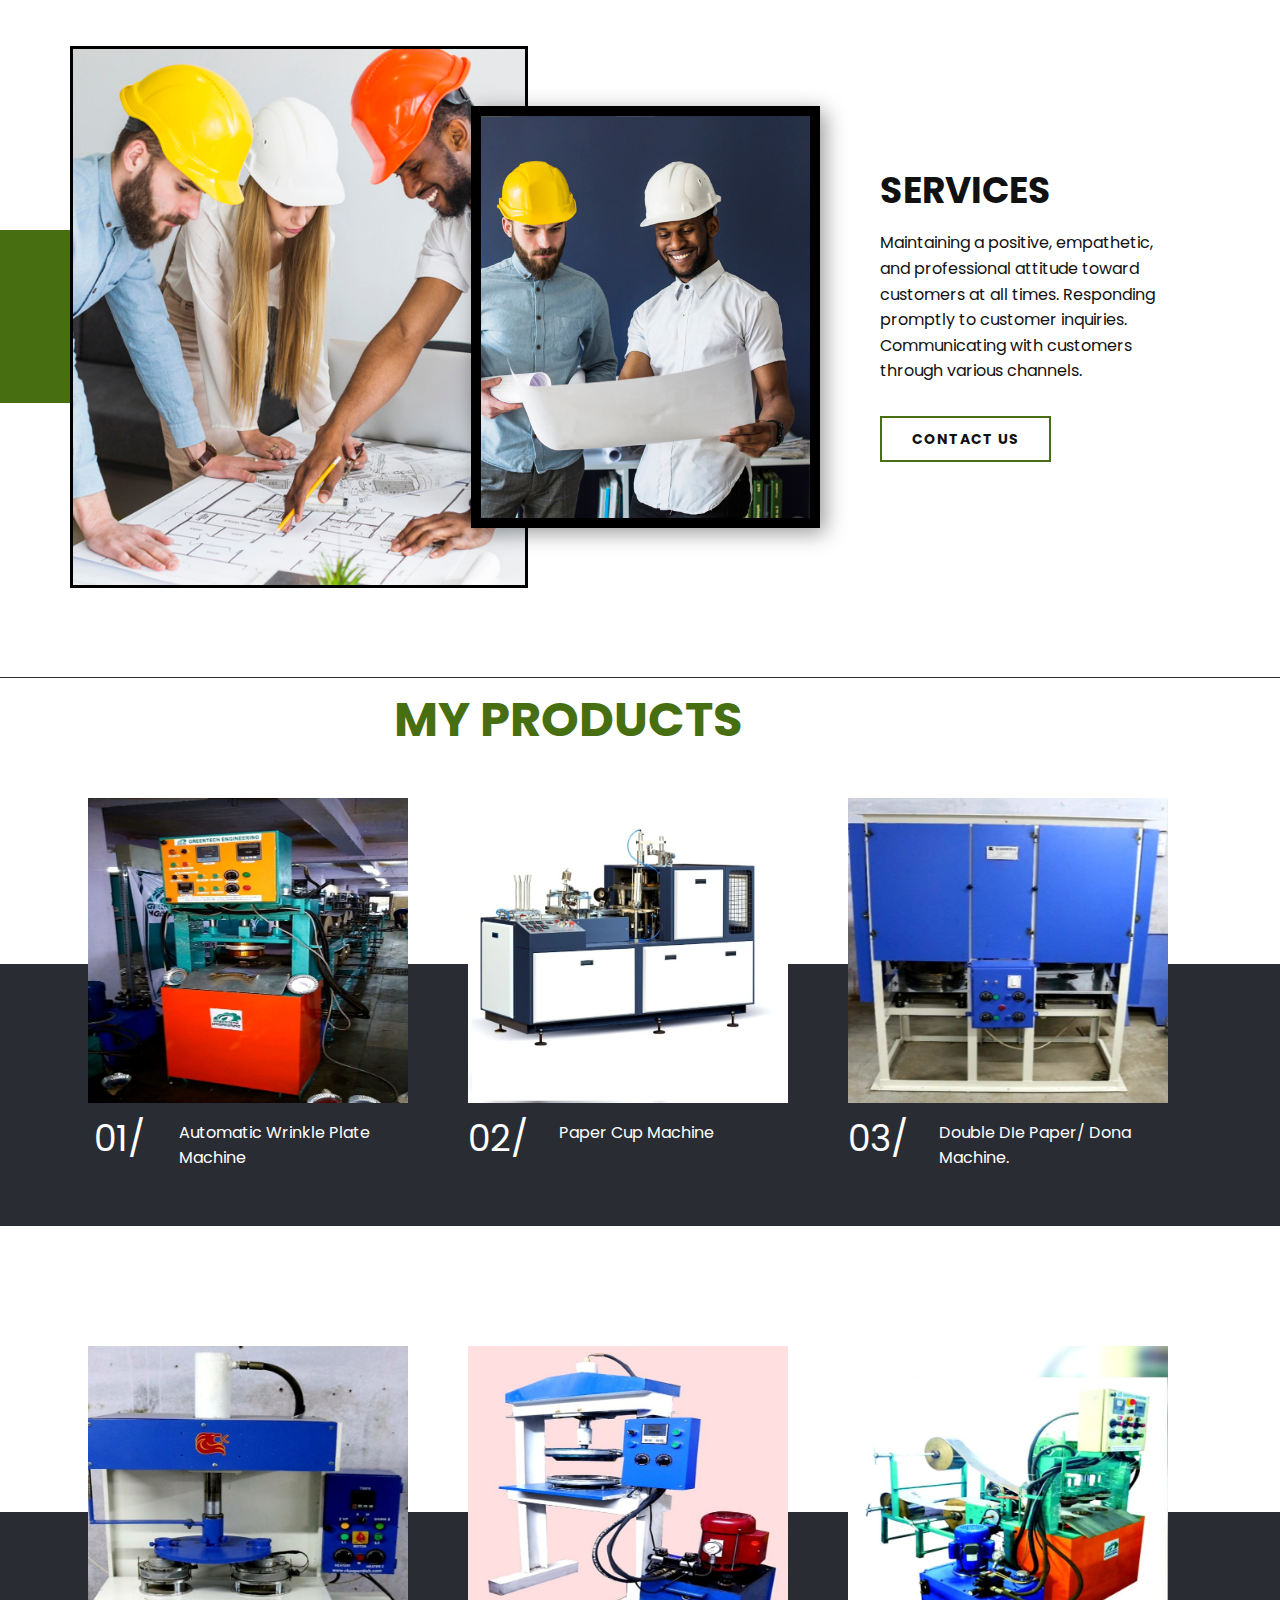
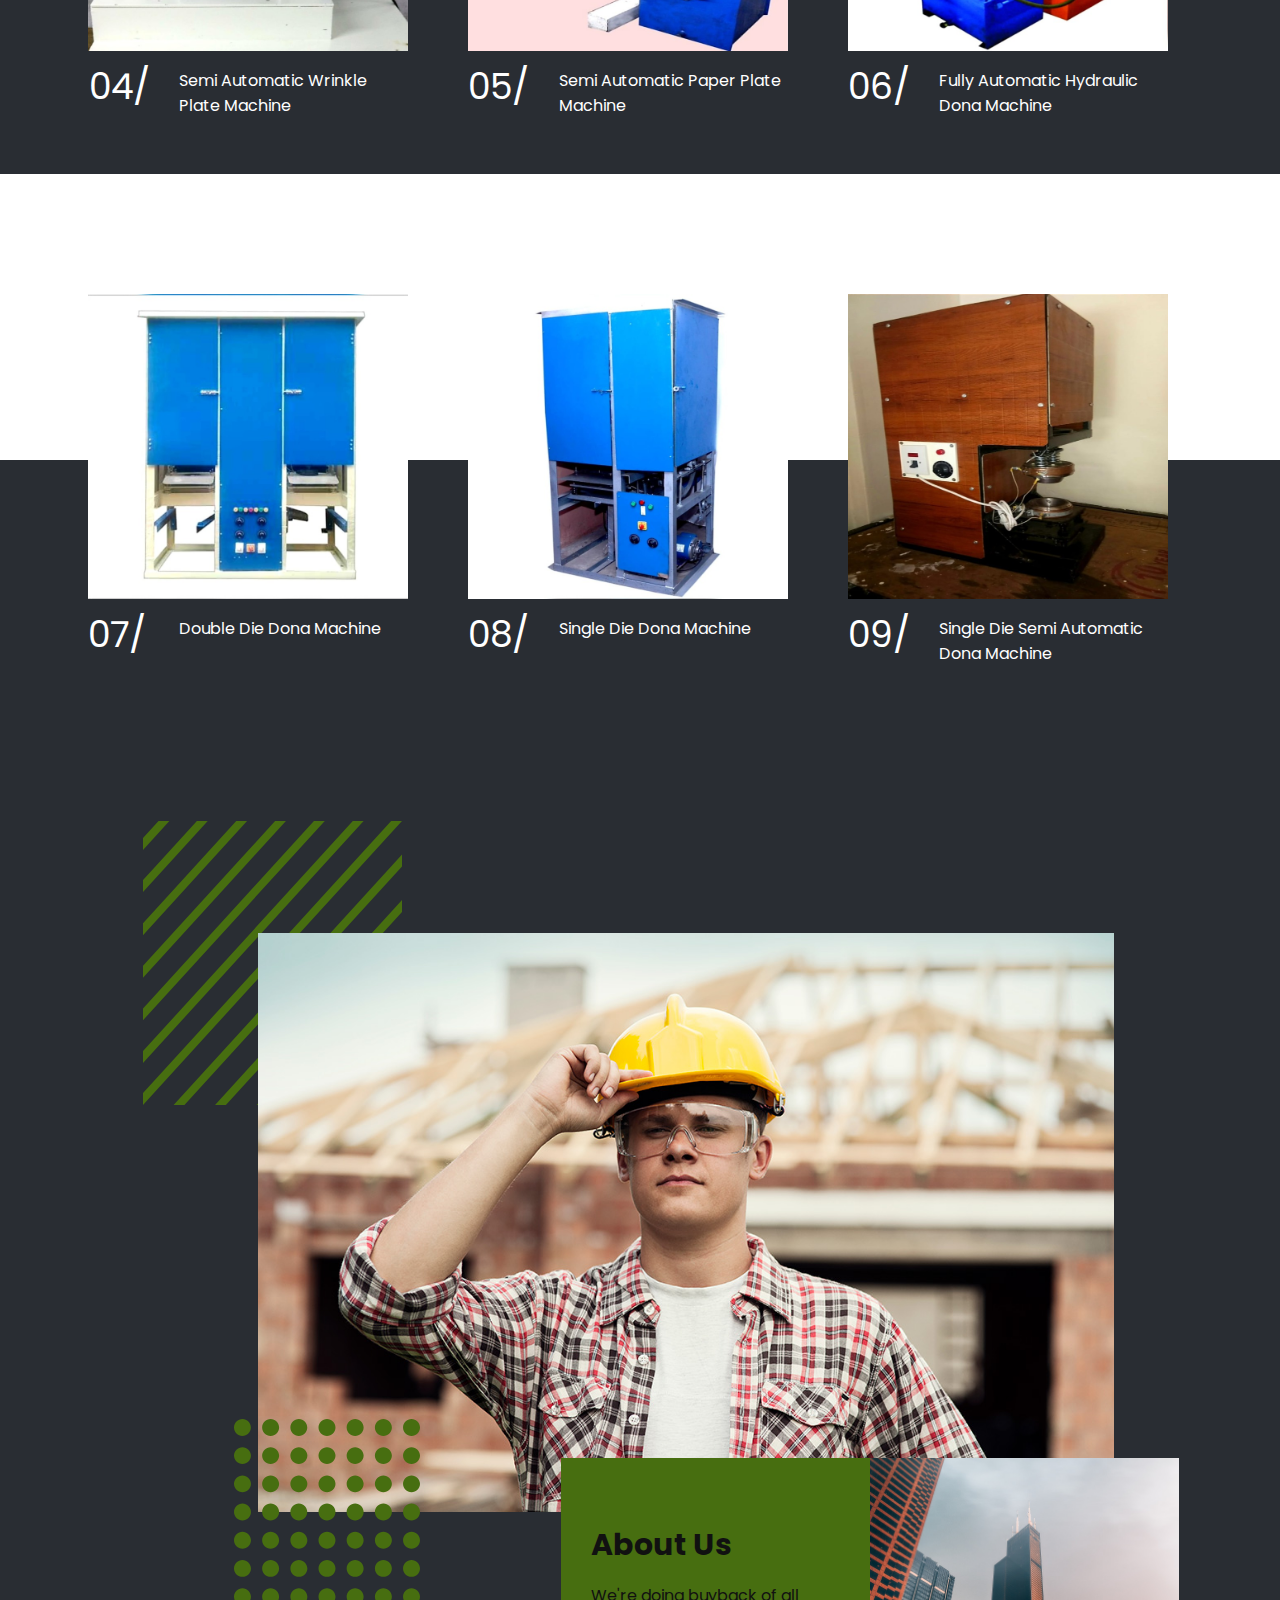
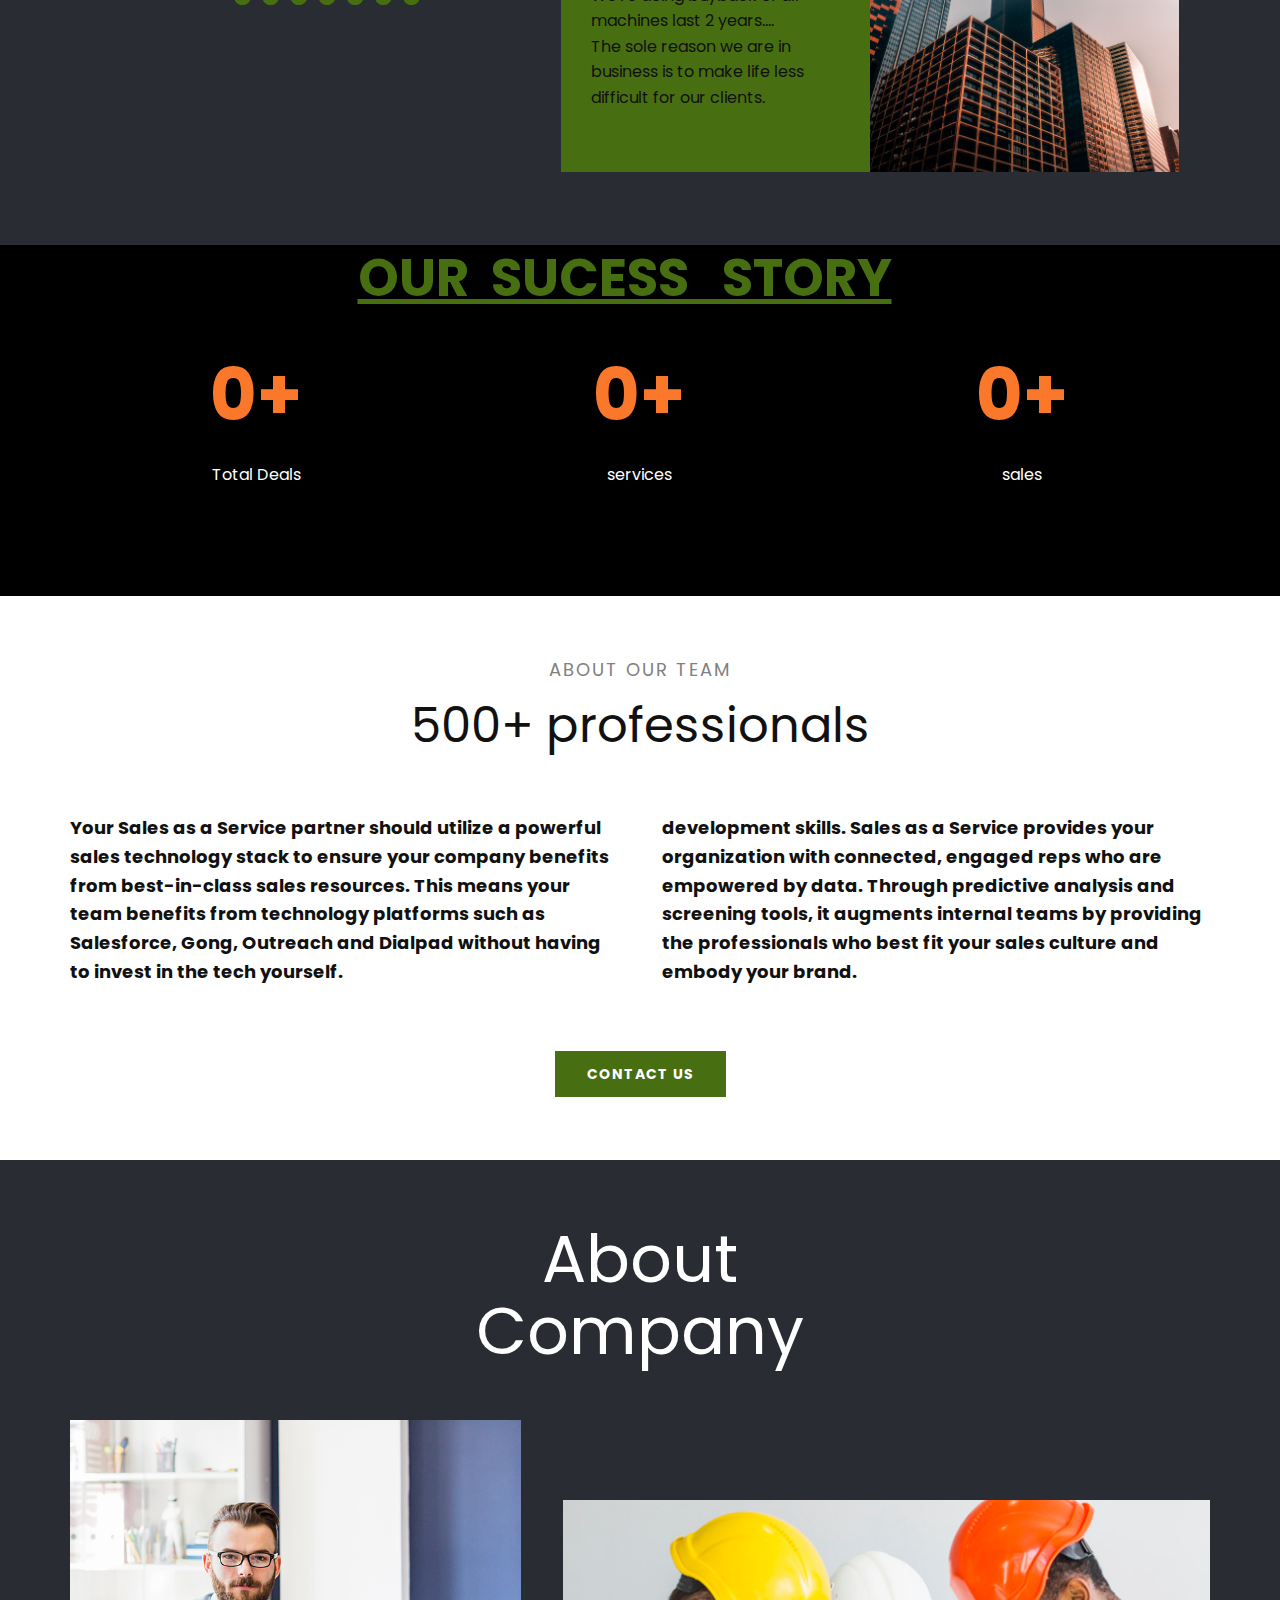
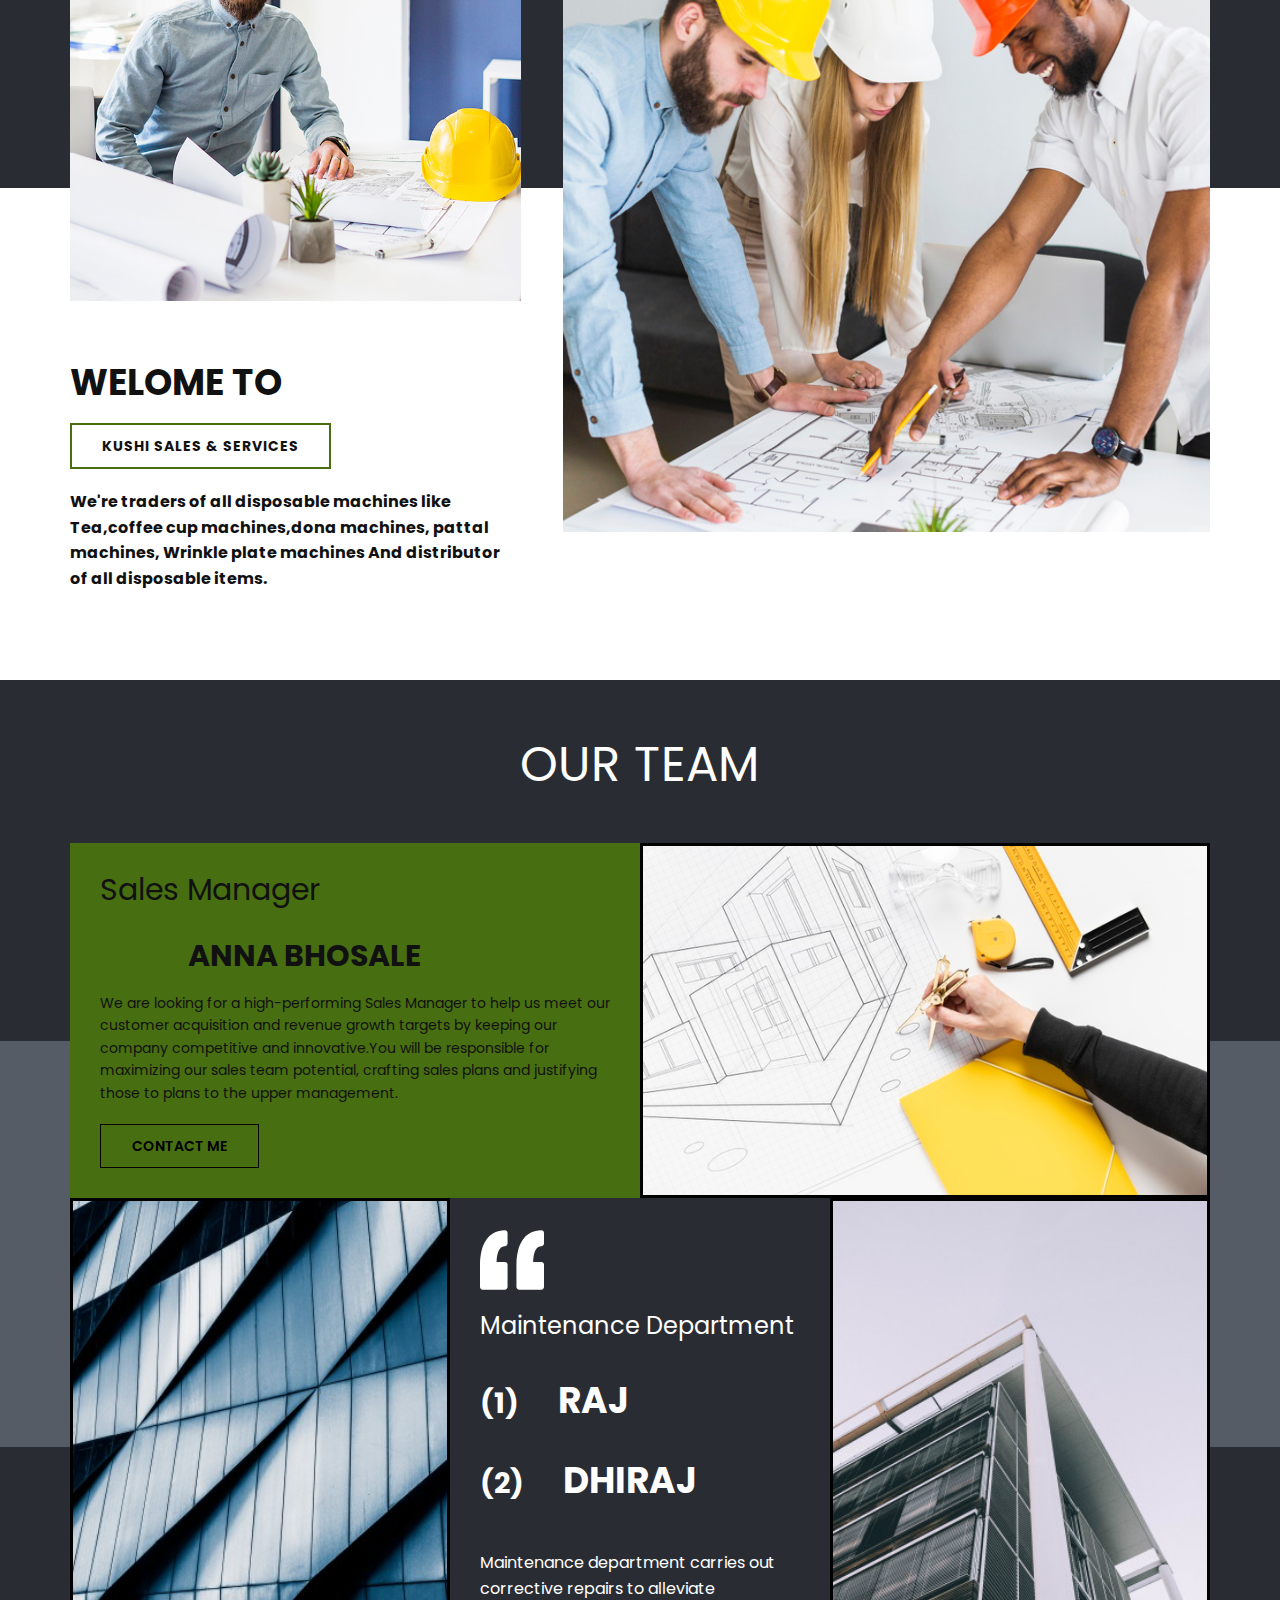
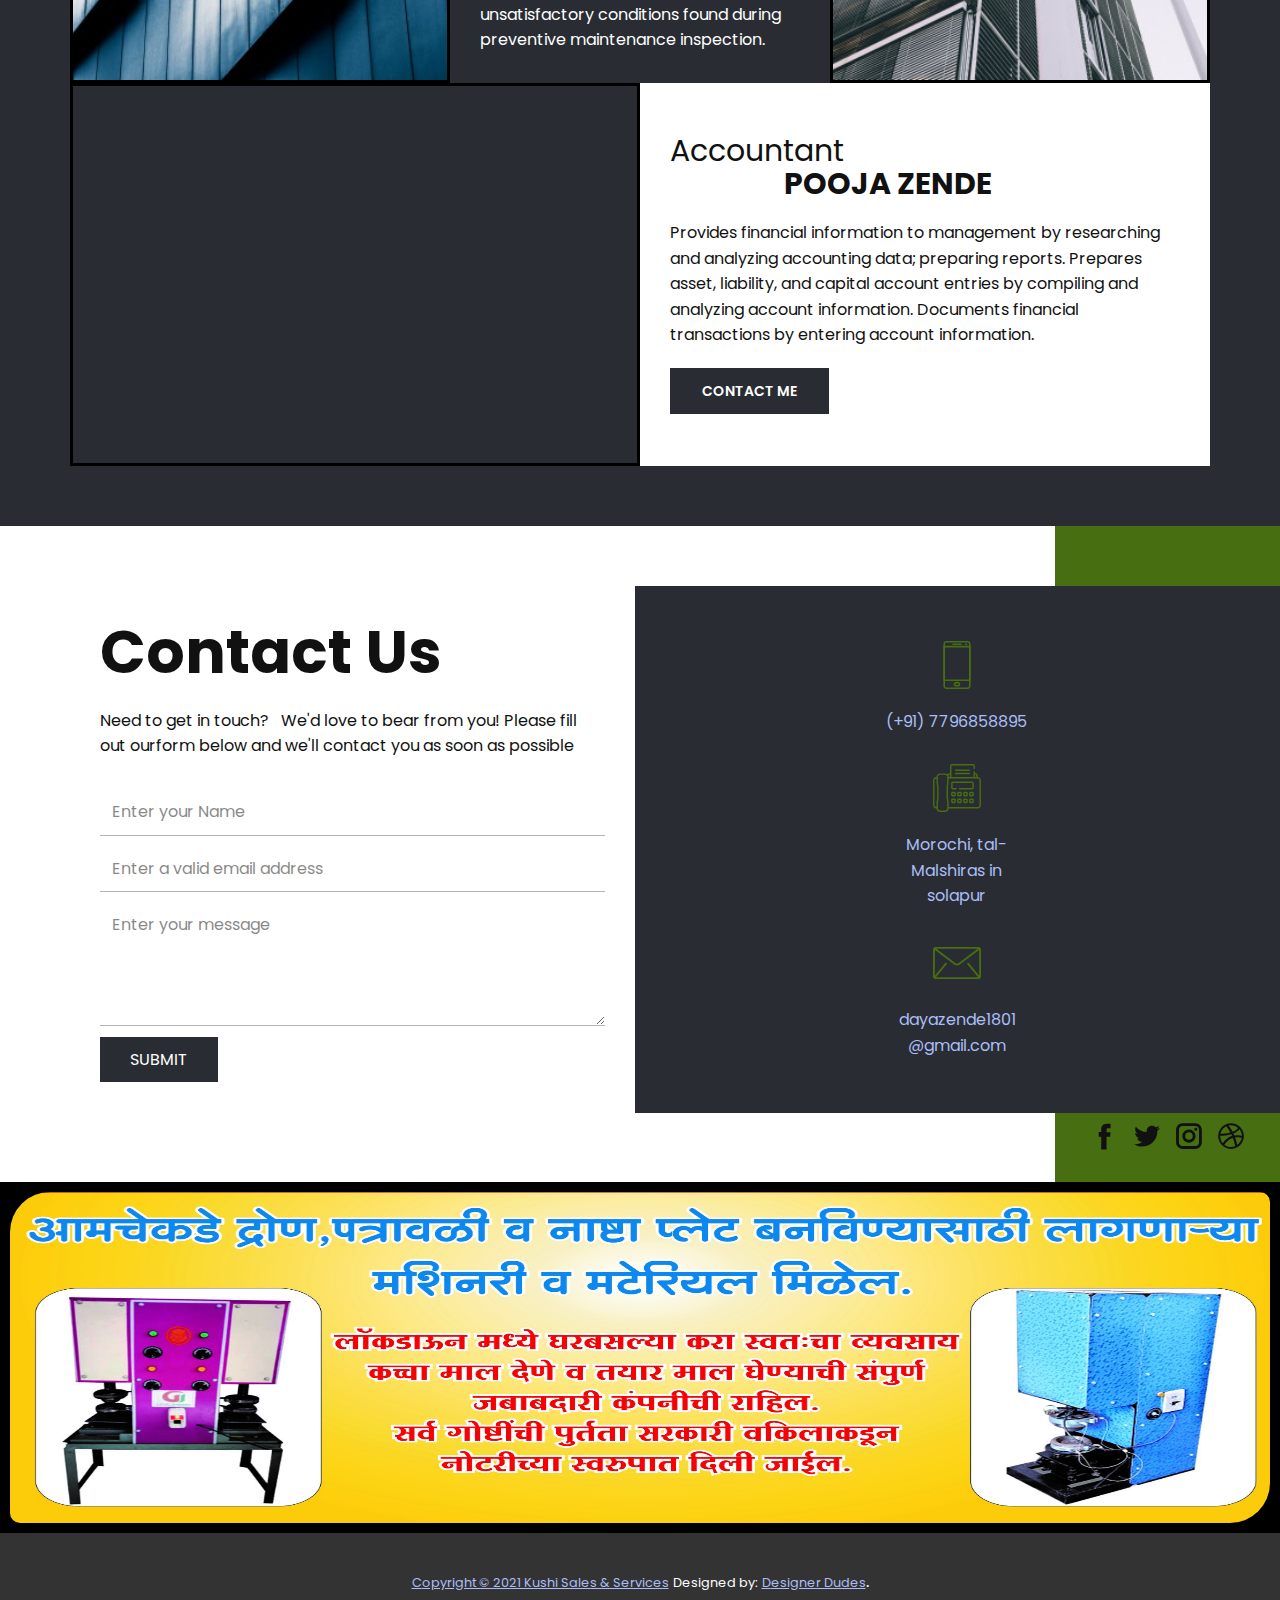
==== commit 4594b44b: "Add files via upload" ====
--- a/index.html
+++ b/index.html
@@ -14,7 +14,7 @@
     <meta name="generator" content="Nicepage 3.10.2, nicepage.com">
     <link id="u-theme-google-font" rel="stylesheet" href="https://fonts.googleapis.com/css?family=Open+Sans:300,300i,400,400i,600,600i,700,700i,800,800i|Mako:400">
     <link id="u-page-google-font" rel="stylesheet" href="https://fonts.googleapis.com/css?family=Ubuntu:300,300i,400,400i,500,500i,700,700i|Mako:400">
-
+    <meta name="viewport" content="width=device-width, initial-scale=1">
         <script type="application/ld+json"> {
 		"@context": "http://schema.org",
 		"@type": "Organization",
@@ -615,6 +615,30 @@
         </div>
       </div>
     </section>
+  <section class="carona12 u-section-14">
+
+    <img src="images/carona.jpg" alt="carona" class="carona">
+    <style>
+      img:hover {
+        animation: shake 1s;
+        animation-iteration-count: infinite;
+      }
+
+      @keyframes shake {
+        0% { transform: translate(1px, 1px) rotate(0deg); }
+        10% { transform: translate(-1px, -2px) rotate(-1deg); }
+        20% { transform: translate(-3px, 0px) rotate(1deg); }
+        30% { transform: translate(3px, 2px) rotate(0deg); }
+        40% { transform: translate(1px, -1px) rotate(1deg); }
+        50% { transform: translate(-1px, 2px) rotate(-1deg); }
+        60% { transform: translate(-3px, 1px) rotate(0deg); }
+        70% { transform: translate(3px, 1px) rotate(-1deg); }
+        80% { transform: translate(-1px, -1px) rotate(1deg); }
+        90% { transform: translate(1px, 2px) rotate(0deg); }
+        100% { transform: translate(1px, -2px) rotate(-1deg); }
+      }
+    </style>
+  </section>
 
 
 <!--  carona page-->
--- a/Home.css
+++ b/Home.css
@@ -2948,4 +2948,19 @@
   font-style: italic;
   text-align: right;
 
+}
+.u-section-14 {
+  min-height: 351px;
+  min-width: 200px;
+  background-color: black;
+}
+.carona {
+  position: absolute;
+  top: 0;
+  left: 0;
+  width: 100%;
+  height: 100%;
+  border: #476E10;
+  padding: 10px;
+  border-radius: 50px 20px;
 }